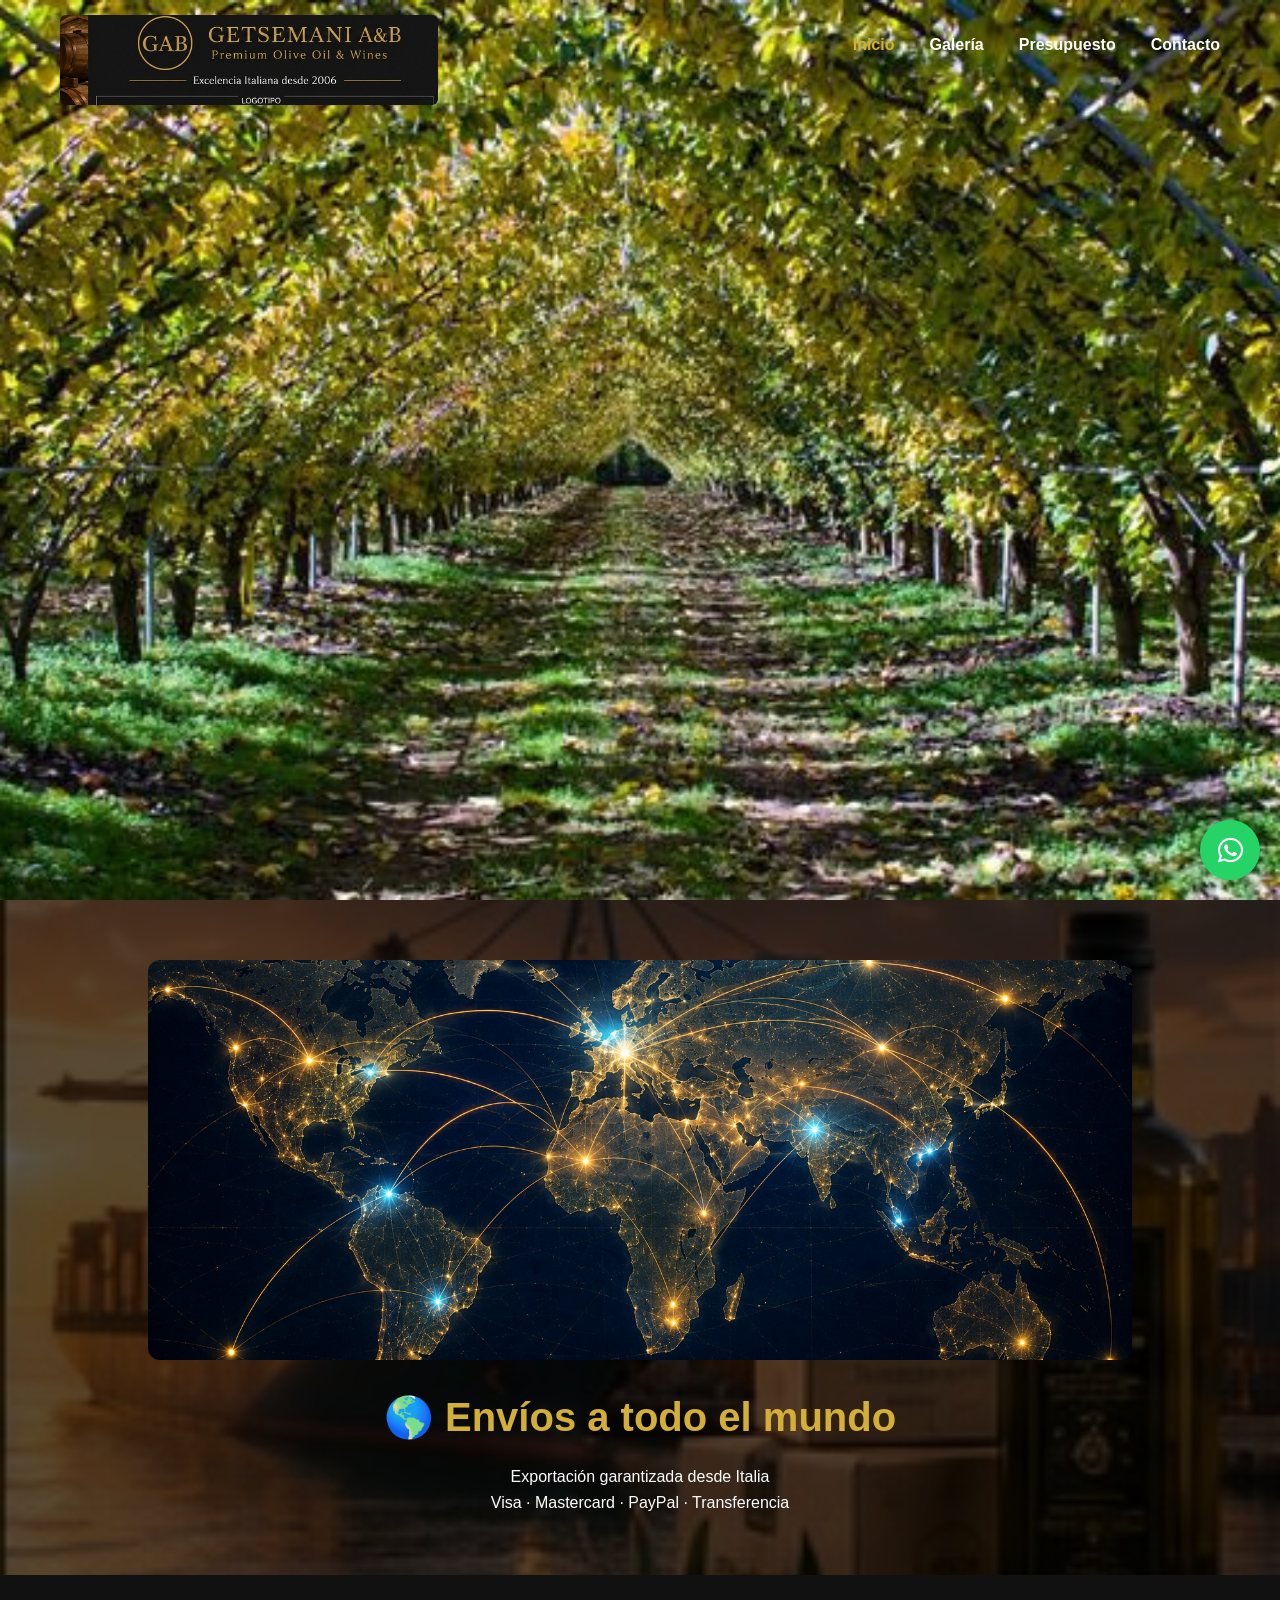
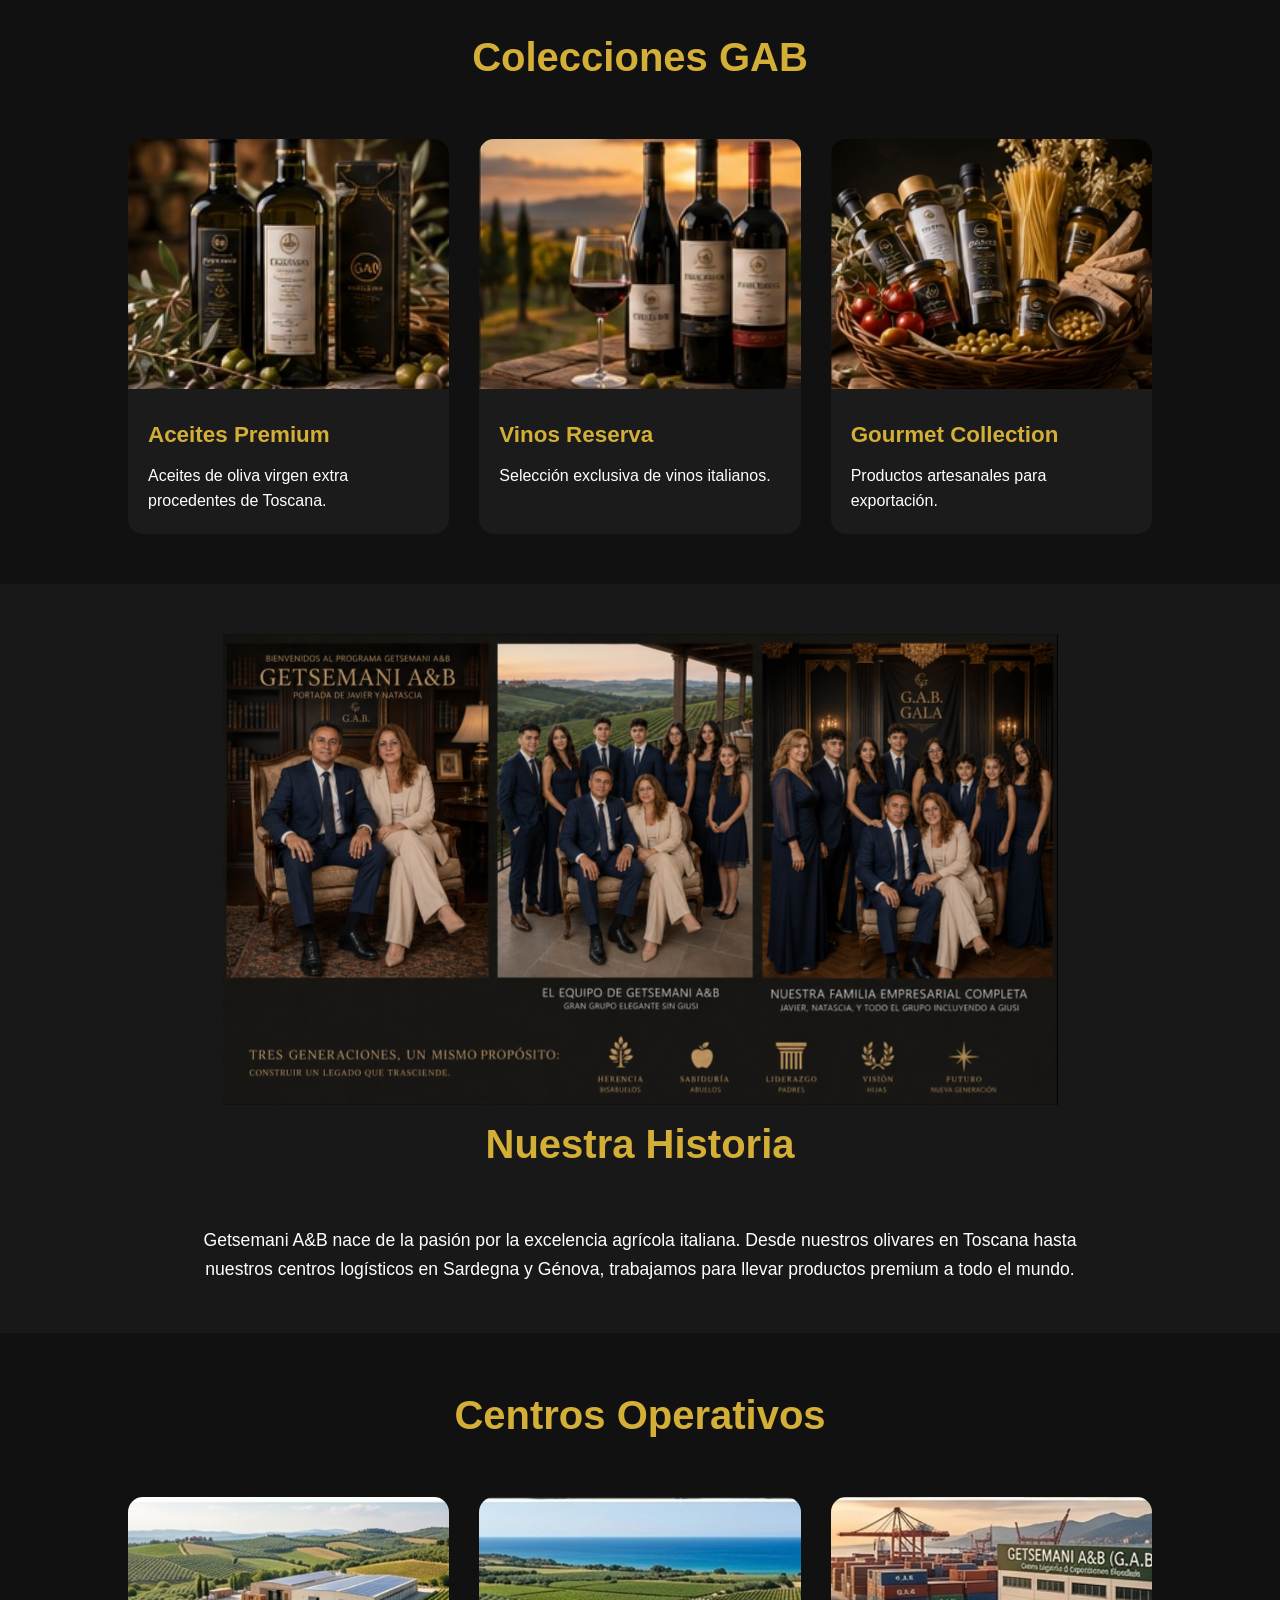
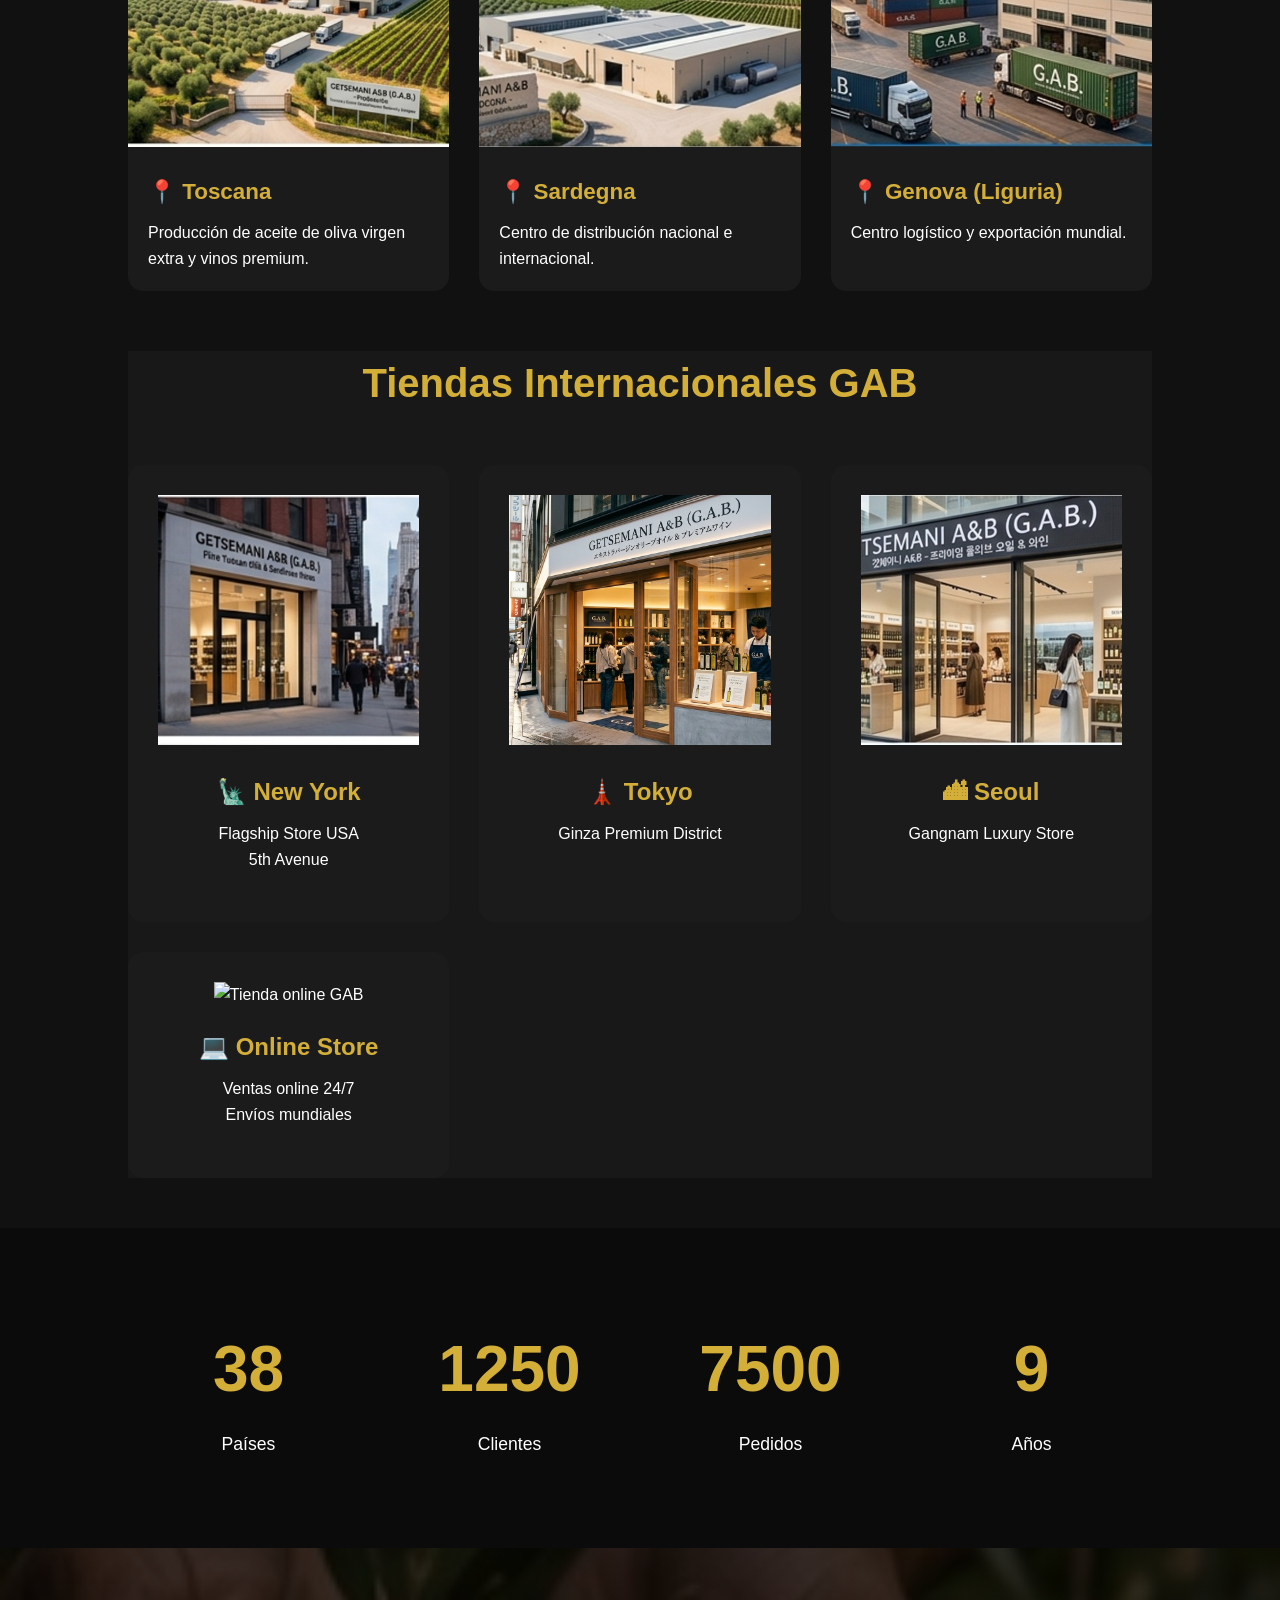
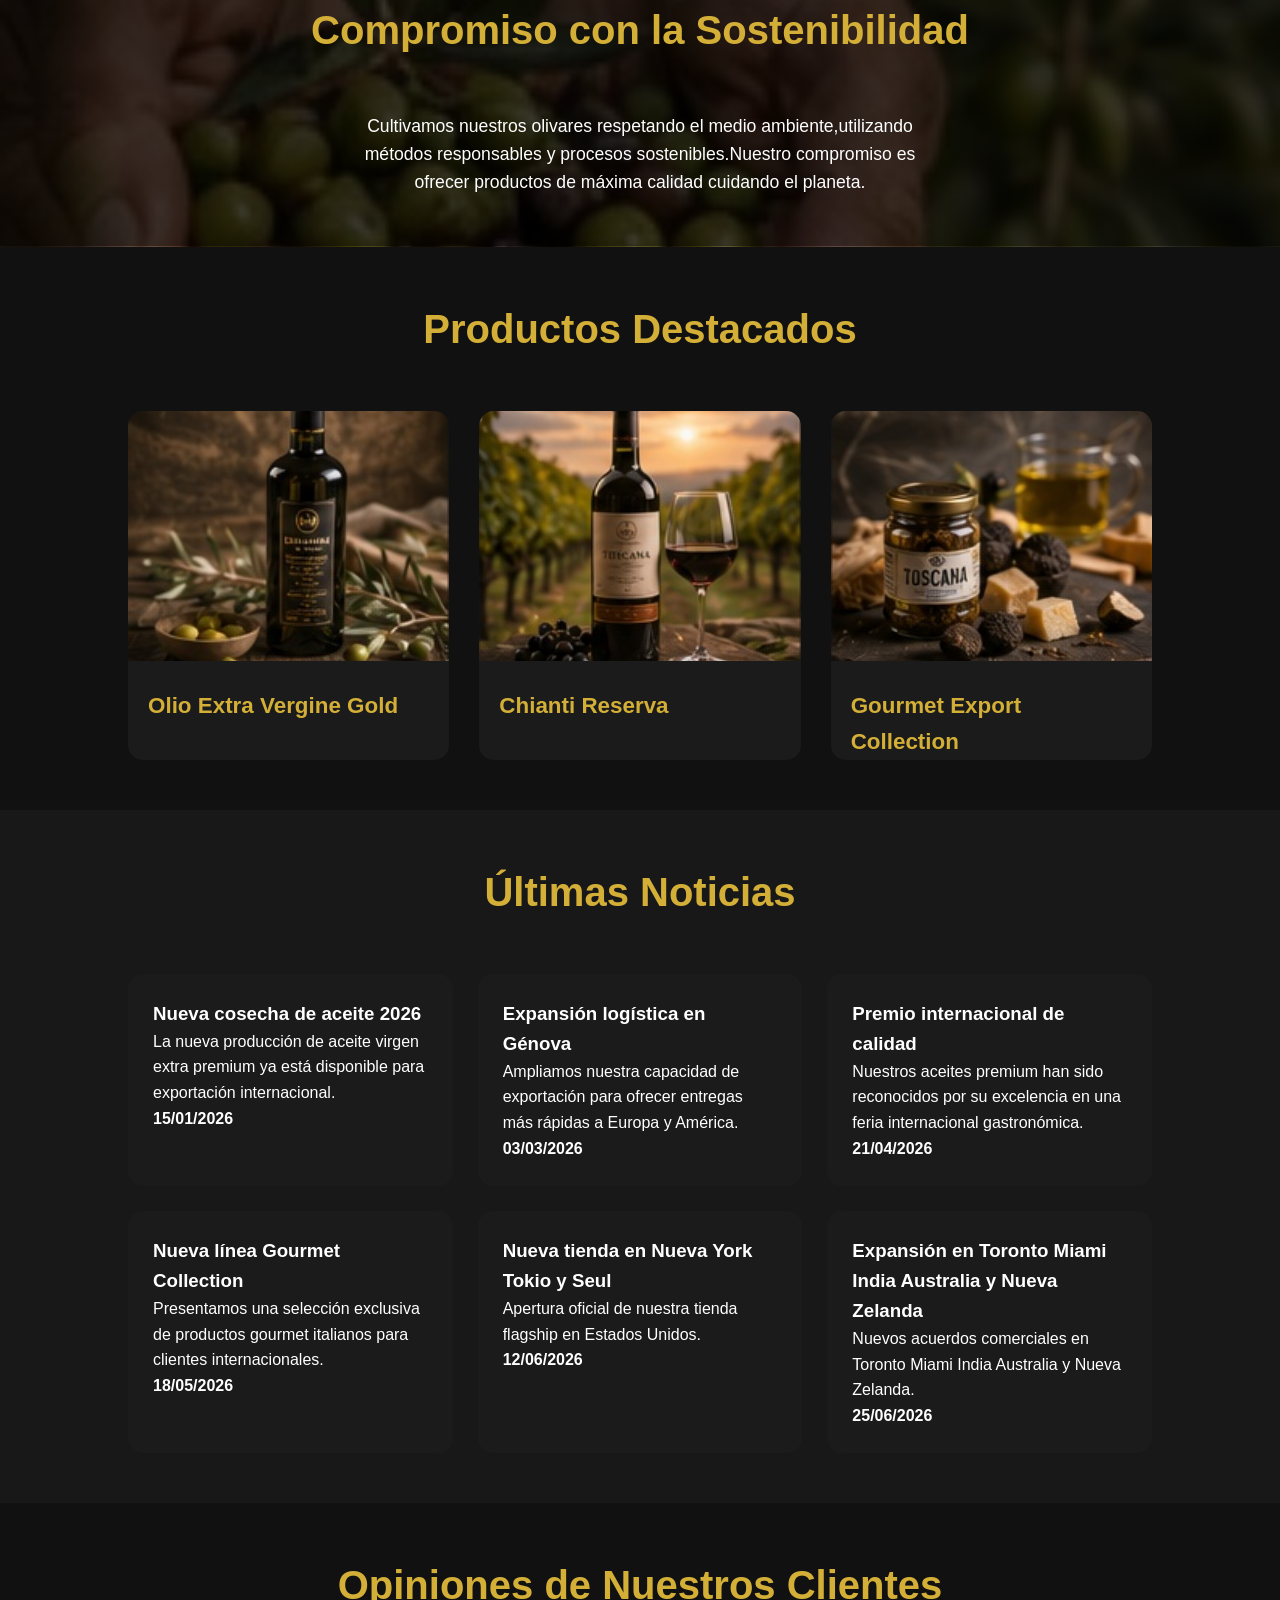
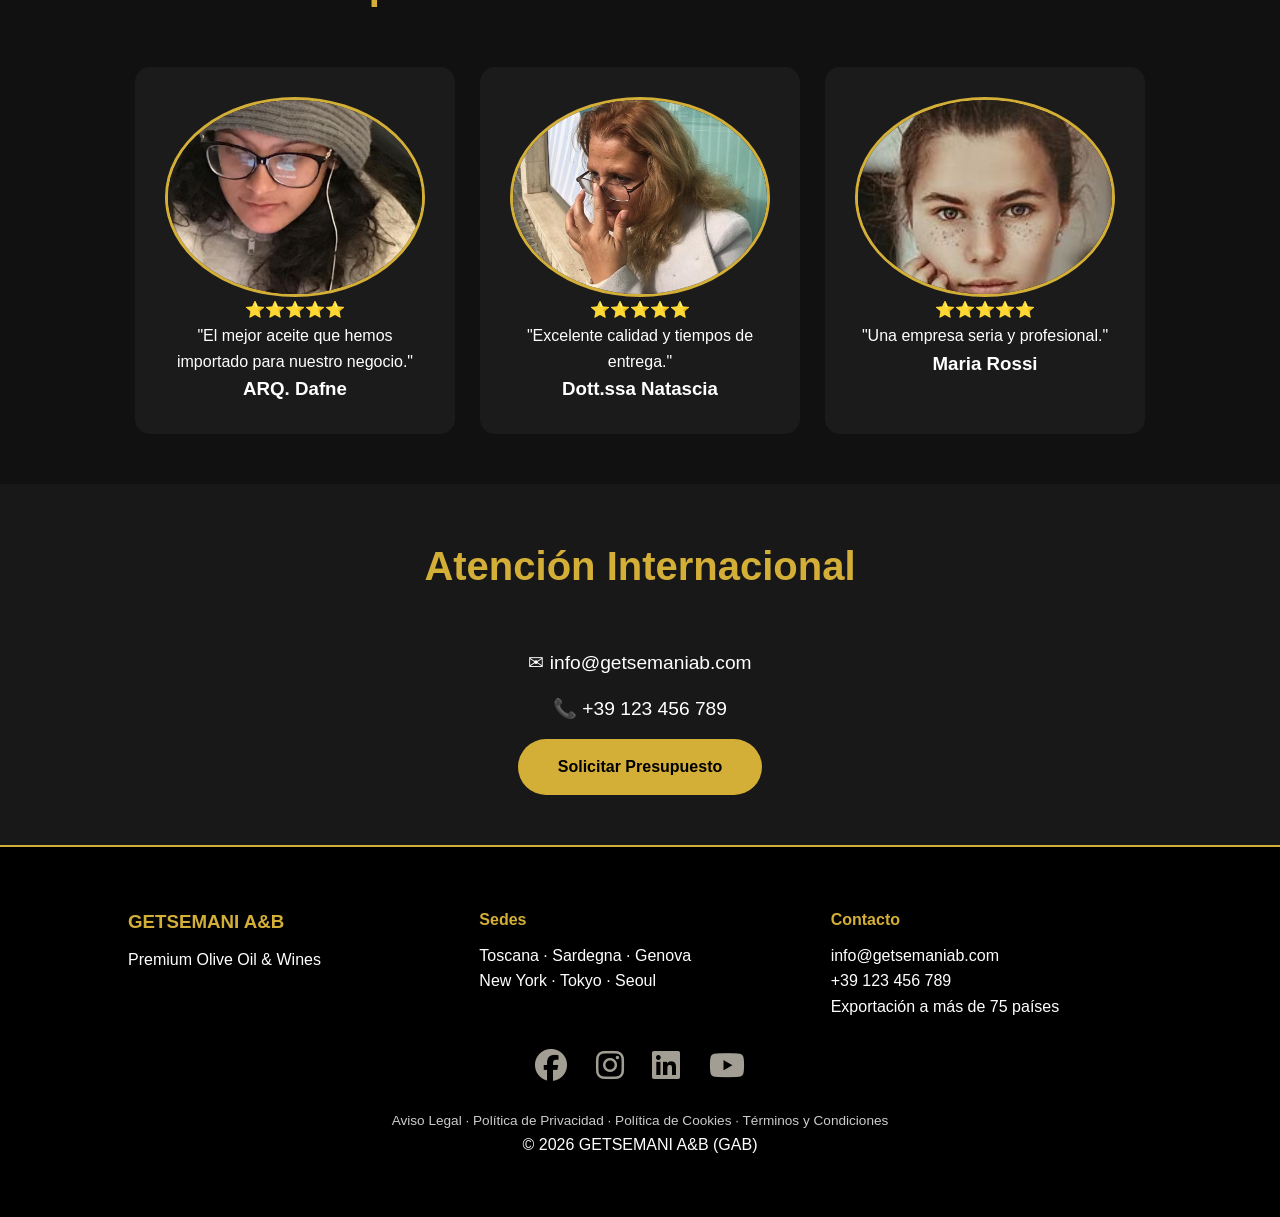
==== index.html @ c3c5958a "Mover archivos a la raiz y desactivar Jekyll para GitHub Pages" ====
<!DOCTYPE html>
<html lang="es">

<head>
  <meta charset="UTF-8">
  <meta name="viewport" content="width=device-width, initial-scale=1.0">
  <meta name="description" content="GETSEMANI A&amp;B - GAB Premium Olive Oil &amp; Wines">
  <meta name="keywords" content="aceite oliva, vino italiano, exportación, Toscana, Sardegna, Genova">
  <title>GETSEMANI A&amp;B | GAB Premium Olive Oil &amp; Wines</title>
  <link rel="icon" type="image/jpeg" href="assets/img/favicon-GAB.jpg">
  <!-- <link rel="stylesheet" href="css/style.css"> -->
  <link rel="stylesheet" href="css/style.css?v=3">
  <link rel="stylesheet" href="https://cdnjs.cloudflare.com/ajax/libs/font-awesome/6.5.1/css/all.min.css">
</head>

<body>

<!-- =========================================
        HEADER / NAVEGACION
   =========================================== -->
 
   <header>
    <nav class="navbar">
      <div class="logo">
        <img src="assets/img/logo/logo-transparente.jpg" alt="Logotipo GETSEMANI A&amp;B" class="logo-img">
        <div class="logo-text">
          <!-- GETSEMANI A&amp;B
          <br>
          Premium Olive Oil &amp; Wines -->
        </div>
      </div>
      <div class="hamburger">
        <span></span>
        <span></span>
        <span></span>
      </div>
      <ul class="menu">
        <li><a href="index.html" class="activo">Inicio</a></li>
        <li><a href="./views/galeria.html">Galería</a></li>
        <li><a href="./views/presupuesto.html">Presupuesto</a></li>
        <li><a href="./views/contacto.html">Contacto</a></li>
      </ul>
    </nav>
  </header>

<!-- ====================================================
        CARRUSEL (6 fotos: azienda, trabajos, negocios)
        Nota: slide5 (New York) y slide6 (Tokio) llevan
        la clase "zoom-out" para alejar el encuadre.
    ===================================================== -->

  <section class="carousel">
    <h1 class="sr-only">GETSEMANI A&amp;B — Premium Olive Oil &amp; Wines</h1>
    <div class="slide active">
      <img src="assets/img/carrusel/slide1.jpg" width="700" height="350" alt="Olivares en Toscana">
    </div>
    <div class="slide">
      <img src="assets/img/carrusel/GAB-nuevo.acuisto.jpg" width="1536" height="1024" alt="Producción de aceite">
    </div>
    <div class="slide">
      <img src="assets/img/carrusel/cede-toscana.jpg" width="712" height="467" alt="Viñedos">
    </div>
    <div class="slide">
      <img src="assets/img/carrusel/slide4.jpg" width="1536" height="1024" alt="Exportación Tokio">
    </div>
    <div class="slide">
      <img src="assets/img/carrusel/tineda5.jpg" width="1536" height="1024" alt="Tienda de Nueva York">
    </div>
    <div class="slide">
      <img src="assets/img/carrusel/slide6.jpg" width="703" height="1102" alt="Tienda de Tokio con el Monte Fuji">
    </div>
    <div class="slide">
      <img src="assets/img/carrusel/Frantoio-toscana.jpg" width="1536" height="1024" alt="Camino entre olivares al atardecer en Toscana">
    </div>
    <div class="slide">
      <img src="assets/img/carrusel/Frantoio-viejo1.jpg" width="1536" height="1024" alt="Aceite de oliva virgen extra recién extraído">
    </div>
    <div class="slide">
      <img src="assets/img/carrusel/GAB-vino1.jpg" width="1536" height="1024" alt="Viñedo al atardecer">
    </div>

  </section>


  <!-- =========================================
        BANNER INTERNACIONAL
  ============================================= -->

  <section class="banner">
    <img src="assets/img/carrusel/slide4.jpg" alt="Envíos a todo el mundo"  width="1536" height="1024">
    <h2>🌎 Envíos a todo el mundo</h2>
    <p>Exportación garantizada desde Italia</p>
    <p>Visa · Mastercard · PayPal · Transferencia</p>
  </section>

  <!-- =========================================
          COLECCIONES
  ============================================= -->

  <section id="colecciones">
    <h2>Colecciones GAB</h2>
    <div class="cards">
      <div class="card">
        <img src="assets/img/hero/coleccion-aceite.jpg" width="216" height="224" alt="Aceites premium">
        <h3>Aceites Premium</h3>
        <p>Aceites de oliva virgen extra procedentes de Toscana.</p>
      </div>
      <div class="card">
        <img src="assets/img/hero/coleccion-vinos.jpg" width="208" height="224" alt="Vinos reserva">
        <h3>Vinos Reserva</h3>
        <p>Selección exclusiva de vinos italianos.</p>
      </div>
      <div class="card">
        <img src="assets/img/hero/coleccion-gourmet.jpg" width="263" height="224" alt="Colección gourmet">
        <h3>Gourmet Collection</h3>
        <p>Productos artesanales para exportación.</p>
      </div>
    </div>
  </section>

  <!-- =========================================
            HISTORIA
  ========================================= -->

  <section class="historia">
    <img src="assets/img/historia/foto-familia-GAB-2.png" alt="Historia de la empresa" width="835" height="471" >
    <h2>Nuestra Historia</h2>
    <p>Getsemani A&amp;B nace de la pasión por la excelencia agrícola italiana. Desde nuestros olivares en Toscana hasta nuestros centros logísticos en Sardegna y Génova, trabajamos para llevar productos premium a todo el mundo.</p>
  </section>

  <!-- ========================================================
          SEDES Y NEGOCIOS INTERNACIONALES
          Nota: la foto de Toscana lleva "zoom-out"
          para alejar el encuadre de la casa y los olivares.
  ============================================================= -->

  <section class="negocios">
    <h2>Centros Operativos</h2>
    <div class="cards">
      <div class="card">
         <a href="https://www.google.com/maps/@43.8074766,10.3728999,4381m/data=!3m1!1e3?entry=ttu&g_ep=EgoyMDI2MDcwNy4wIKXMDSoASAFQAw%3D%3D" target="_blank" rel="noopener">
          <div class="zoom-out">
            <img src="assets/img/centros-operativos/toscana.jpg" width="1080" height="595" alt="Centro operativo de Toscana">
          </div>
        </a>
        <h3>📍 Toscana</h3>
        <p>Producción de aceite de oliva virgen extra y vinos premium.</p>
      </div>
      <div class="card">
         <a href="https://www.google.com/maps/@39.5131258,8.7186422,2389m/data=!3m1!1e3?entry=ttu" target="_blank" >
          <img src="assets/img/centros-operativos/cede-sardeña.jpg" width="1366" height="627" alt="Centro operativo de Sardegna">
        </a>
        <h3>📍 Sardegna</h3>
        <p>Centro de distribución nacional e internacional.</p>
      </div>
      <div class="card">
              <a href="https://www.google.com/maps/@44.4100224,8.8803258,1084m/data=!3m1!1e3?entry=ttu&g_ep=EgoyMDI2MDcwNy4wIKXMDSoASAFQAw%3D%3D" target="_blank" rel="noopener">
          <img src="assets/img/centros-operativos/genova.jpg" width="582" height="301" alt="Centro logístico de Génova">
        </a>
        <h3>📍 Genova (Liguria)</h3>
        <p>Centro logístico y exportación mundial.</p>
      </div>
    </div>

    <div class="tiendas-mundo">
      <h2>Tiendas Internacionales GAB</h2>
      <div class="cards">
        <div class="card">
         <a href="https://www.google.com/maps/@40.7706469,-73.982317,3a,75y,270.16h,90.48t/data=!3m7!1e1!3m5!1siybf7bqdQiJ5GxWw44J11w!2e0!6shttps:%2F%2Fstreetviewpixels-pa.googleapis.com%2Fv1%2Fthumbnail%3Fcb_client%3Dmaps_sv.tactile%26w%3D900%26h%3D600%26pitch%3D-0.48348626809178086%26panoid%3Diybf7bqdQiJ5GxWw44J11w%26yaw%3D270.1570210773169!7i16384!8i8192?entry=ttu&g_ep=EgoyMDI2MDcwNy4wIKXMDSoASAFQAw%3D%3D" target="_blank" rel="noopener">
            <div class="zoom-out">
              <img src="assets/img/tiendas-mundo/tienda-ny.jpg"  width="1045" height="585" alt="Tienda de Nueva York" >
            </div>
          </a>
          <h3>🗽 New York</h3>
          <p>Flagship Store USA<br>5th Avenue</p>
        </div>
        <div class="card">
          <a href="https://www.google.com/maps/place/Kanda+Station/@35.6923405,139.7713094,2a,75y,84.55h,90.04t/data=!3m8!1e1!3m6!1sDZd3As9jC6E9-3y4gUSfOg!2e0!3e2!6shttps:%2F%2Fstreetviewpixels-pa.googleapis.com%2Fv1%2Fthumbnail%3Fcb_client%3Dmaps_sv.tactile%26w%3D900%26h%3D600%26pitch%3D-0.04433613573721118%26panoid%3DDZd3As9jC6E9-3y4gUSfOg%26yaw%3D84.55046639497876!7i13312!8i6656!4m15!1m8!3m7!1s0x60188b857628235d:0xcdd8aef709a2b520!2sTokyo,+Giappone!3b1!8m2!3d35.6803997!4d139.7690174!16s%2Fg%2F11b6gnvfr8!3m5!1s0x60188c019a160dbd:0x5db48e4e41b360ec!8m2!3d35.6918216!4d139.7709318!16zL20vMDIybmdr?entry=ttu&g_ep=EgoyMDI2MDcwNy4wIKXMDSoASAFQAw%3D%3D" target="_blank" rel="noopener">
            <div class="zoom-out">
              <img src="assets/img/tiendas-mundo/tienda-tokio.jpg"  width="1152" height="500" alt="Tienda de Tokio con el Monte Fuji al fondo">
            </div>
          </a>
          <h3>🗼 Tokyo</h3>
          <p>Ginza Premium District</p>
        </div>
        <div class="card">
           <a href="https://www.google.com/maps/place/Myeong-dong,+Jung,+Seul,+Corea+del+Sud/@37.5615913,126.9832309,3a,90y,352.36h,77.85t/data=!3m8!1e1!3m6!1sCIHM0ogKEICAgIC0jfX0YQ!2e10!3e11!6shttps:%2F%2Flh3.googleusercontent.com%2Fgpms-cs-s%2FAFP8RcNsJ2LyYvDpXLl84czf52Uqqv6TdfPHwwUqWFweCr1OLa65oETZW4KEwRtBGF3L5codVjmOz4eHnSjxAExEqihCXcBeNUkuzGZBT8ZxNhedM6Yfxkfhon5XD2ogbUQMh2108-Ih%3Dw900-h600-k-no-pi12.149295114764271-ya352.355953493507-ro0-fo100!7i6912!8i3456!4m15!1m8!3m7!1s0x357ca28b61c565cd:0x858aedb4e4ea83eb!2sSeul,+Corea+del+Sud!3b1!8m2!3d37.5652129!4d126.9773517!16s%2Fg%2F11bc6whn1n!3m5!1s0x357ca2f11b3f14ab:0x3b436be085e38e0c!8m2!3d37.55998!4d126.9858296!16zL20vMGIxOHdy?entry=ttu&g_ep=EgoyMDI2MDcwNy4wIKXMDSoASAFQAw%3D%3D" target="_blank" rel="noopener">
            <img src="assets/img/tiendas-mundo/tienda-seul.jpg"  width="1408" height="768" alt="Tienda de Seúl">
          </a>
          <h3>🏙 Seoul</h3>
          <p>Gangnam Luxury Store</p>
        </div>
        <div class="card">
          <img src="assets/img/negocio-online/negocio-online.jpg" width="1054" height="515" alt="Tienda online GAB">
          <h3>💻 Online Store</h3>
          <p>Ventas online 24/7<br>Envíos mundiales</p>
        </div>
      </div>
    </div>
  </section>

<!-- ======================================
       EXPORTACION MUNDIAL (contadores)
  ========================================= -->

  <section class="contadores">
    <div class="contador-box">
      <h3 id="paises" data-target="75">0</h3>
      <p>Países</p>
    </div>
    <div class="contador-box">
      <h3 id="clientes" data-target="2500">0</h3>
      <p>Clientes</p>
    </div>
    <div class="contador-box">
      <h3 id="pedidos" data-target="15000">0</h3>
      <p>Pedidos</p>
    </div>
    <div class="contador-box">
      <h3 id="experiencia" data-target="20">0</h3>
      <p>Años</p>
    </div>
  </section>

<!-- =========================================
          SOSTENIBILIDAD
   ========================================= -->

  <section class="sostenibilidad">
    <h2>Compromiso con la Sostenibilidad</h2>
    <p>Cultivamos nuestros olivares respetando el medio ambiente,utilizando  
         métodos responsables y procesos sostenibles.Nuestro compromiso es 
         ofrecer productos de máxima calidad cuidando el planeta.</p>
  </section>

<!-- =========================================
        PRODUCTOS DESTACADOS
  ============================================ -->

  <section class="productos">
    <h2>Productos Destacados</h2>
    <div class="cards">
      <div class="card">
        <img src="assets/img/producto1.jpg"  width="1054" height="515"  alt="Olio Extra Vergine Gold">
        <h3>Olio Extra Vergine Gold</h3>
      </div>
      <div class="card">
        <img src="assets/img/producto2.jpg" width="1054" height="515"  alt="Chianti Reserva">
        <h3>Chianti Reserva</h3>
      </div>
      <div class="card">
        <img src="assets/img/producto3.jpg" width="1054" height="515"  alt="Gourmet Export Collection">
        <h3>Gourmet Export Collection</h3>
      </div>
    </div>
  </section>

<!-- ===========================================
     NOTICIAS (cargadas desde JSON externo)
  ============================================== -->

  <section class="noticias">
    <h2>Últimas Noticias</h2>
    <div id="noticias"></div>
  </section>

<!-- ======================================
         TESTIMONIOS
  ========================================= -->

  <section class="testimonios">
    <h2>Opiniones de Nuestros Clientes</h2>
    <div class="testimonios-container">
      <div class="testimonial">
        <img src="assets/img/testimonios/dafne.jpg" width="768" height="1024"  alt="Foto de Dafne, clienta en Italia">
        <p>⭐⭐⭐⭐⭐<br>"El mejor aceite que hemos importado para nuestro negocio."</p>
        <h3>ARQ. Dafne</h3>
      </div>
      <div class="testimonial">
        <img src="assets/img/testimonios/natascia.jpg" width="461" height="452"  alt="Foto de Natascia, clienta en Italia">
        <p>⭐⭐⭐⭐⭐<br>"Excelente calidad y tiempos de entrega."</p>
        <h3>Dott.ssa Natascia</h3>
      </div>
      <div class="testimonial">
        <img src="assets/img/testimonios/testimonio1.jpg" width="186" height="280"  alt="Foto de Marco, cliente en Italia" >
        <p>⭐⭐⭐⭐⭐<br>"Una empresa seria y profesional."</p>
        <h3>Maria Rossi</h3>
      </div>
    </div>
  </section>

<!-- =========================================
         CONTACTO RAPIDO
   =========================================== -->

  <section class="contacto-rapido">
    <h2>Atención Internacional</h2>
    <p>✉ info@getsemaniab.com</p>
    <p>📞 +39 123 456 789</p>
    <a href="views/presupuesto.html" class="btn">Solicitar Presupuesto</a>
  </section>

<!-- =======================================
          WHATSAPP FLOTANTE
   ========================================= -->

  <a href="https://wa.me/39123456789" target="_blank" rel="noopener" class="whatsapp">
    <i class="fab fa-whatsapp"></i>
  </a>
  
<!-- =========================================
             FOOTER
  ========================================= -->

  <footer>
    <div class="footer-container">
      <div>
        <h3>GETSEMANI A&amp;B</h3>
        <p>Premium Olive Oil &amp; Wines</p>
      </div>
      <div>
        <h4>Sedes</h4>
        <p>Toscana · Sardegna · Genova</p>
        <p>New York · Tokyo · Seoul</p>
      </div>
      <div>
        <h4>Contacto</h4>
        <p>info@getsemaniab.com</p>
        <p>+39 123 456 789</p>
        <p>Exportación a más de 75 países</p>
      </div>
    </div>

   <div class="social">
      <a href="https://www.facebook.com/profile.php?id=61592783625673" target="_blank" rel="noopener noreferrer" aria-label="Facebook"><i class="fab fa-facebook"></i></a>
      <a href="https://www.instagram.com/getsemani.anb?igsh=YndweGs2M25nenFi " target="_blank" rel="noopener noreferrer" aria-label="Instagram"><i class="fab fa-instagram"></i></a>
      <a href="https://www.linkedin.com/company/TU_PAGINA" target="_blank" rel="noopener noreferrer" aria-label="LinkedIn"><i class="fab fa-linkedin"></i></a>
      <a href="https://www.youtube.com/@getsemaniab?si=y5ZGuA7345atBCNE" target="_blank" rel="noopener noreferrer" aria-label="YouTube"><i class="fab fa-youtube"></i></a>
  </div>

    <p class="footer-legal">Aviso Legal · Política de Privacidad · Política de Cookies · Términos y Condiciones</p>
    <p>© 2026 GETSEMANI A&amp;B (GAB)</p>
  </footer>

  <script src="./js/main.js"></script>
</body>

</html>

<!--https://www.youtube.com/@getsemaniab?si=y5ZGuA7345atBCNE -->
---- css/style.css ----
/* ==========================================
GETSEMANI A&B (GAB)
PREMIUM OLIVE OIL & WINES
Inspirado en Seiko Watches
CSS corregido y ordenado
========================================== */


/* ============================================================
         GLOBAL — COMÚN A TODAS LAS PÁGINAS
============================================================ */


/* =============
       Reset
=============== */

* {
    margin: 0;
    padding: 0;
    box-sizing: border-box;
    scroll-behavior: smooth;
}

body {
    font-family: 'Segoe UI', sans-serif;
    background: #111111;
    color: #ffffff;
    overflow-x: hidden;
    line-height: 1.6;
}


/* ===============================
        Navbar / Logo / Menú
================================ */

.navbar {
    position: fixed;
    top: 0;
    left: 0;
    width: 100%;
    height: 90px;
    display: flex;
    justify-content: space-between;
    align-items: center;
    padding: 0 60px;
    background: transparent;
    transition: all .5s ease;
    z-index: 9999;
}

.navbar.scrolled {
    background: rgba(0, 0, 0, .85);
    backdrop-filter: blur(12px);
    box-shadow: 0 5px 25px rgba(0, 0, 0, .4);
    border-bottom: 1px solid rgba(212, 175, 55, .4);
}

.logo {
    display: flex;
    align-items: center;
    gap: 12px;
}

.logo-img {
    height: 90px;
    width: auto;
    border-radius: 6px;
    margin-top: 30px;
}

.logo-g {
    font-size: 2rem;
    font-weight: 700;
    letter-spacing: 3px;
    color: #D4AF37;
}

.logo-text {
    font-size: .75rem;
    line-height: 1.2;
    text-transform: uppercase;
}

.menu {
    display: flex;
    gap: 35px;
    list-style: none;
}

.menu a {
    text-decoration: none;
    color: white;
    font-weight: 600;
    transition: .4s;
}

.menu a:hover {
    color: #D4AF37;
}

.activo {
    color: #D4AF37 !important;
}

.hamburger {
    display: none;
    flex-direction: column;
    cursor: pointer;
    gap: 6px;
}

.hamburger span {
    width: 30px;
    height: 3px;
    background: white;
    transition: .3s;
}


/* ======================================
             Hero genérico
========================================= */

.hero-galeria {
    height: 60vh;
    min-height: 400px;
    background: url("../assets/img/GALE.PRESUP-CONT/index_carrusel_R(4)3.jpg");
    background-size: cover;
    background-position: center;
    background-attachment: fixed;
    position: relative;
    display: flex;
    justify-content: center;
    align-items: center;
    text-align: center;
}

.hero-overlay {
    position: absolute;
    top: 0;
    left: 0;
    width: 100%;
    height: 100%;
    background: rgba(0, 0, 0, .55);
}

.hero-content {
    position: relative;
    z-index: 2;
    max-width: 900px;
    padding: 20px;
    animation: fadeHero 2s ease;
}

.subtitle {
    display: block;
    margin-bottom: 20px;
    letter-spacing: 3px;
    color: #D4AF37;
    font-size: .9rem;
}

.hero h1 {
    font-size: 3.5rem;
    margin-bottom: 10px;
    color: #D4AF37;
}

.hero h2 {
    font-size: 1.6rem;
    margin-bottom: 20px;
    font-weight: 400;
}

.hero p {
    font-size: 1.2rem;
    max-width: 700px;
    margin: auto auto 35px;
}


/* ========================
        Botóngenérico
========================= */

.btn {
    display: inline-block;
    padding: 15px 40px;
    background: #D4AF37;
    color: #000;
    font-weight: bold;
    text-decoration: none;
    border: none;
    border-radius: 40px;
    cursor: pointer;
    transition: .4s;
    font-size: 1rem;
}

.btn:hover {
    transform: translateY(-5px);
}


/* ============================================
        Estructura genérica de secciones
============================================== */

section {
    padding: 50px 10%;
}

section h2 {
    font-size: 2.5rem;
    text-align: center;
    margin-bottom: 50px;
    color: #D4AF37;
}


/* ===========================================
            Formularios base
============================================= */

form {
    max-width: 900px;
    margin: auto;
}

form h3 {
    color: #D4AF37;
    margin-top: 30px;
}

label {
    display: block;
    margin-top: 20px;
    font-weight: bold;
}

input,
select,
textarea {
    width: 100%;
    padding: 14px;
    margin-top: 8px;
    border: none;
    border-radius: 8px;
    font-size: 1rem;
}

input[type="checkbox"] {
    width: auto;
    margin-right: 8px;
    vertical-align: middle;
}

textarea {
    resize: vertical;
    min-height: 120px;
}

.error {
    display: block;
    color: #ff4d4d;
    margin-top: 5px;
    font-size: .9rem;
    min-height: 1.1em;
}

.form-actions {
    margin-top: 30px;
    display: flex;
    gap: 15px;
}


/* ============================================
           WhatsApp flotante
============================================== */

.whatsapp {
    position: fixed;
    right: 20px;
    bottom: 20px;
    width: 60px;
    height: 60px;
    border-radius: 50%;
    background: #25D366;
    display: flex;
    justify-content: center;
    align-items: center;
    font-size: 1.8rem;
    color: white;
    text-decoration: none;
    z-index: 9999;
    box-shadow: 0 0 20px rgba(0, 0, 0, .4);
    animation: pulse 2s infinite;
}


/* =============================
        Botón volver arriba
=============================== */

#btnTop {
    position: fixed;
    bottom: 95px;
    right: 20px;
    width: 50px;
    height: 50px;
    border: none;
    border-radius: 50%;
    background: #D4AF37;
    color: #000;
    font-size: 24px;
    cursor: pointer;
    display: none;
    z-index: 9999;
}


/* ================
        Footer
================== */

footer {
    background: black;
    padding: 60px 10%;
    border-top: 2px solid #D4AF37;
    text-align: center;
}

.footer-container {
    display: grid;
    grid-template-columns: repeat(auto-fit, minmax(250px, 1fr));
    gap: 30px;
    margin-bottom: 30px;
    text-align: left;
}

footer h3,
footer h4 {
    color: #D4AF37;
    margin-bottom: 10px;
}

.social {
    margin: 25px 0;
}

.social a {
    display: inline-block;
    text-decoration: none;
}

.social i {
    font-size: 2rem;
    margin: 0 12px;
    cursor: pointer;
    transition: .3s;
    color: #a29e93;
}

.social i:hover {
    color: #d5af33;
    transform: translateY(-3px);
}

.footer-legal {
    font-size: .85rem;
    opacity: .8;
    margin-top: 10px;
}


/* ====================
        Animaciones
====================== */

@keyframes fadeHero {
    from {
        opacity: 0;
        transform: translateY(40px);
    }

    to {
        opacity: 1;
        transform: translateY(0);
    }
}

@keyframes pulse {
    0% {
        transform: scale(1);
    }

    50% {
        transform: scale(1.1);
    }

    100% {
        transform: scale(1);
    }
}


/* =======================================
         Responsive general
========================================= */

@media (max-width: 992px) {

    .hero h1 {
        font-size: 2.8rem;
    }
}

@media (max-width: 768px) {

    .navbar {
        padding: 0 20px;
    }

    .hamburger {
        display: flex;
    }

    .menu {
        display: none;
        position: absolute;
        top: 90px;
        left: 0;
        width: 100%;
        background: #111111;
        padding: 20px;
        flex-direction: column;
        text-align: center;
    }

    .menu.show {
        display: flex;
    }

    .hero h1 {
        font-size: 2.2rem;
    }

    .hero h2 {
        font-size: 1.2rem;
    }

    .hero p {
        font-size: 1rem;
    }

    section {
        padding: 70px 5%;
    }
}

@media (max-width: 480px) {

    .hero h1 {
        font-size: 1.8rem;
    }

    .logo-text {
        display: none;
    }

    .btn {
        padding: 12px 25px;
    }
}


/* ============================================================
                PÁGINA: INICIO
============================================================ */

/* ============================
        Carrusel del home
============================== */

.carousel {
    position: relative;
    height: 100vh;
    overflow: hidden;
}

.slide {
    position: absolute;
    top: 0;
    left: 0;
    width: 100%;
    height: 100%;
    opacity: 0;
    transition: opacity 1.2s ease;
    overflow: hidden;
}

.slide.active {
    opacity: 1;
}

.slide img {
    width: 100%;
    height: 100%;
    object-fit: cover;
}

/* ==============================
        Banner internacional
================================ */

.banner {
    background: 
        linear-gradient(rgba(0, 0, 0, 0.65), rgba(0, 0, 0, 0.65)), 
        url("../assets/img/banner-export.jpg");
    background-size: cover;
    background-position: center;
    padding: 60px 2%;
    text-align: center;
}

/* Forzar que la imagen ocupe todo el ancho disponible como en la Foto 2 */
.banner img {
    width: 80% !important;         /* Ocupa casi todo el ancho de la pantalla */
    max-width: 1400px !important;  /* Permite que crezca mucho horizontalmente */
    height: 400px !important;      /* Le da la altura rectangular de la foto 2 */
    object-fit: cover !important;  /* Ajusta la foto para que no se deforme */
    border-radius: 12px;
    margin: 0 auto 25px auto !important;
    display: block !important;
}

.banner h2 {
    margin-bottom: 15px;
}

/* Adaptación para pantallas pequeñas / móviles */
@media (max-width: 768px) {
    .banner img {
        max-width: 100%;
        height: 250px;      /* Mantiene la forma rectangular pero ajustada al móvil */
    }
}

/* ===================================
        Cards genéricas
===================================== */

.cards {
    display: grid;
    grid-template-columns: repeat(auto-fit, minmax(280px, 1fr));
    gap: 30px;
}

.card {
    background: #1b1b1b;
    border-radius: 15px;
    overflow: hidden;
    transition: .4s;
}

.card:hover {
    transform: translateY(-10px);
    box-shadow: 0 10px 30px rgba(212, 175, 55, .3);
}

.card img {
    width: 100%;
    height: 250px;
    object-fit: cover;
}

.card h3 {
    padding: 20px 20px 0;
    font-size: 1.4rem;
    color: #D4AF37;
}

.card p {
    padding: 10px 20px 20px;
}


/* ===================
        Historia
==================== */

.historia {
    background: #181818;
    text-align: center;
}

.historia p {
    max-width: 900px;
    margin: auto;
    font-size: 1.1rem;
    white-space: pre-line;
}


/* ===================================
         Sedes / tiendas
====================================== */

.negocios {
    background: #111111;
}

.tiendas-mundo {
    background: #181818;
    margin-top: 60px;
}

.tiendas-mundo .card {
    text-align: center;
    padding: 30px;
}

.tiendas-mundo h3 {
    font-size: 1.5rem;
}


/* ==========================
        Contadores
=========================== */

.contadores {
    display: grid;
    grid-template-columns: repeat(4, 1fr);
    gap: 20px;
    background: #0b0b0b;
    text-align: center;
}

.contador-box {
    padding: 40px;
}

.contador-box h3 {
    font-size: 4rem;
    color: #D4AF37;
    margin-bottom: 10px;
}

.contador-box p {
    font-size: 1.1rem;
}


/* =======================
      Sostenibilidad
========================= */

.sostenibilidad {
    background:
        linear-gradient(rgba(0, 0, 0, .75), rgba(0, 0, 0, .75)),
        url("../assets/img/sostenibilidad.jpg");
    background-size: cover;
    background-position: center;
    text-align: center;
}

.sostenibilidad p {
    max-width: 900px;
    margin: auto;
    font-size: 1.1rem;
    white-space: pre-line;
}


/* ==========================================
        Productos
============================================ */

.productos {
    background: #111111;
}


/* =================
        Noticias
=================== */

.noticias {
    background: #181818;
}

#noticias {
    display: grid;
    grid-template-columns: repeat(auto-fit, minmax(300px, 1fr));
    gap: 25px;
}

#noticias article {
    background: #1b1b1b;
    padding: 25px;
    border-radius: 15px;
    transition: .4s;
}

#noticias article:hover {
    transform: translateY(-8px);
}


/* =====================
        Testimonios
====================== */

.testimonios {
    background: #111111;
}

.testimonios-container {
    display: flex;
    flex-wrap: wrap;
    justify-content: center;
    align-items: stretch;
    gap: 25px;
}

.testimonial {
    background: #1b1b1b;
    padding: 30px 25px;
    border-radius: 15px;
    margin: 0;
    flex: 1 1 280px;
    max-width: 320px;
    text-align: center;
}

.testimonial img {
    width: 260px;
    height: 200px;
    border-radius: 50%;
    object-fit: cover;
    border: 3px solid #D4AF37;
    margin: 0 auto;
    display: block;
}

.testimonial h4 {
    margin-top: 15px;
    color: #D4AF37;
}


/* =========================================
        Contacto rápido
========================================== */

.contacto-rapido {
    background: #181818;
    text-align: center;
}

.contacto-rapido p {
    font-size: 1.2rem;
    margin-bottom: 15px;
}


/* =======================================
        Responsive específico del home
========================================== */

@media (max-width: 992px) {

    .contadores {
        grid-template-columns: repeat(2, 1fr);
    }
}

@media (max-width: 768px) {

    .contadores {
        grid-template-columns: 1fr;
    }
}


/* ============================================================
        PÁGINA: GALERÍA
============================================================ */


/* ---- Lightbox ---- */

#lightbox {
    display: none;
    position: fixed;
    top: 0;
    left: 0;
    width: 100%;
    height: 100%;
    background: rgba(0, 0, 0, .95);
    justify-content: center;
    align-items: center;
    z-index: 99999;
    cursor: zoom-out;
}

#lightbox img {
    max-width: 90%;
    max-height: 90%;
    border: 4px solid #D4AF37;
    border-radius: 10px;
}


/* ============================================================
        GALERÍA — FILTROS
============================================================ */

.filtros {
    text-align: center;
    margin-bottom: 40px;
}


/* Botones normales */

.filtros .btn {
    margin: 0 6px 10px;
    background: transparent;
    border: 2px solid #D4AF37;
    color: #D4AF37;
    font-weight: 700;
    text-shadow: none;
    transition: all .3s ease;
}


/* ============================================================
        BOTÓN SELECCIONADO
============================================================ */

.filtros .btn.activo {
    background: #D4AF37;
    border: 2px solid #D4AF37;
    color: #111111 !important;
    font-weight: 700;
    text-shadow: none;
}


/* Asegura el color del texto en todos los estados */

.filtros .btn.activo,
.filtros .btn.activo:hover,
.filtros .btn.activo:focus,
.filtros .btn.activo:active {
    color: #111111 !important;
    background: #D4AF37;
}


/* Cuando pasas el mouse */

.filtros .btn:hover {
    background: #D4AF37;
    border-color: #D4AF37;
    color: #111111 !important;
    transform: translateY(-2px);
    text-shadow: none;
}


/* Si hay enlaces dentro */

.filtros .btn a,
.filtros .btn.activo a {
    color: inherit !important;
    text-decoration: none;
}


/* ---- Foto + botón añadir al carrito ---- */

.foto {
    position: relative;
}

.btn-carrito {
    position: absolute;
    top: 12px;
    right: 12px;
    width: 42px;
    height: 42px;
    border: none;
    border-radius: 50%;
    background: rgba(0, 0, 0, .65);
    color: #D4AF37;
    font-size: 1.2rem;
    cursor: pointer;
    display: flex;
    align-items: center;
    justify-content: center;
    transition: .3s;
    z-index: 5;
}

.btn-carrito:hover {
    background: #D4AF37;
    color: black;
    transform: scale(1.1);
}

.btn-carrito.added {
    background: #556B2F;
    color: white;
}


/* ---- Badge flotante del carrito ---- */

.carrito-flotante {
    position: fixed;
    left: 20px;
    bottom: 20px;
    z-index: 9999;
}

.carrito-boton {
    display: none;
    align-items: center;
    gap: 10px;
    background: #D4AF37;
    color: black;
    border: none;
    border-radius: 40px;
    padding: 14px 20px;
    font-weight: bold;
    cursor: pointer;
    box-shadow: 0 0 20px rgba(0, 0, 0, .4);
}

.carrito-boton .badge-numero {
    background: black;
    color: #D4AF37;
    border-radius: 50%;
    width: 26px;
    height: 26px;
    display: flex;
    align-items: center;
    justify-content: center;
    font-size: .85rem;
}

.carrito-panel {
    display: none;
    position: absolute;
    bottom: 70px;
    left: 0;
    width: 300px;
    max-height: 400px;
    overflow-y: auto;
    background: #181818;
    border: 1px solid rgba(212, 175, 55, .4);
    border-radius: 15px;
    padding: 20px;
}

.carrito-panel.show {
    display: block;
}

.carrito-panel h4 {
    color: #D4AF37;
    margin-bottom: 15px;
}

.carrito-item {
    display: flex;
    align-items: center;
    justify-content: space-between;
    gap: 10px;
    padding: 10px 0;
    border-bottom: 1px solid rgba(255, 255, 255, .1);
    font-size: .9rem;
}

.carrito-item-nombre {
    flex: 1;
}

.carrito-item-controles {
    display: flex;
    align-items: center;
    gap: 8px;
}

.carrito-item-controles button {
    width: 26px;
    height: 26px;
    border: none;
    border-radius: 50%;
    background: #D4AF37;
    color: black;
    cursor: pointer;
    font-weight: bold;
}

.carrito-vacio {
    opacity: .7;
    font-size: .9rem;
}

.carrito-panel-footer {
    margin-top: 15px;
    padding-top: 15px;
    border-top: 1px solid rgba(212, 175, 55, .4);
    display: flex;
    justify-content: space-between;
    font-weight: bold;
}


/* ---- Precio + botón seleccionar ---- */

.precio-box {
    padding: 0 20px 20px;
    display: flex;
    align-items: center;
    flex-wrap: wrap;
    gap: 10px;
}

.precio-original {
    text-decoration: line-through;
    opacity: .6;
    font-size: .95rem;
}

.precio-oferta {
    color: #D4AF37;
    font-size: 1.3rem;
    font-weight: bold;
}

.precio-estandar {
    color: #D4AF37;
    font-size: 1.3rem;
    font-weight: bold;
}

.badge-oferta {
    background: #556B2F;
    color: white;
    font-size: .7rem;
    font-weight: bold;
    padding: 3px 8px;
    border-radius: 20px;
    letter-spacing: 1px;
}

.btn-seleccionar {
    width: 100%;
    margin-top: 10px;
    padding: 12px;
    border: none;
    border-radius: 30px;
    background: #D4AF37;
    color: black;
    font-weight: bold;
    cursor: pointer;
    transition: .3s;
}

.btn-seleccionar:hover {
    background: white;
}

.btn-seleccionar.added {
    background: #556B2F;
    color: white;
}


/* ============================================================
        NUEVAS CARDS DE OFERTAS
         ACEITES Y VINOS
============================================================ */

.subtitulo {
    text-align: center;
    color: #ddd;
    margin: -15px auto 45px;
    max-width: 700px;
    font-size: 1rem;
}

.cards-pack {
    display: grid;
    grid-template-columns: repeat(auto-fit, minmax(320px, 1fr));
    gap: 35px;
}

.pack-card {
    background: #1a1a1a;
    border: 1px solid rgba(212, 175, 55, .35);
    border-radius: 18px;
    overflow: hidden;
    transition: .35s;
    text-align: center;
}

.pack-card:hover {
    transform: translateY(-8px);
    box-shadow: 0 12px 30px rgba(212, 175, 55, .30);
    border-color: #D4AF37;
}

.pack-card img {
    width: 100%;
    height: 300px;
    object-fit: cover;
    padding: 15px;
    background: #111;
}

.pack-card h3 {
    color: #D4AF37;
    margin: 18px 0 10px;
    font-size: 1.45rem;
}

.pack-card p {
    color: #ddd;
    margin: 0 20px 20px;
}

.pack-card .precio {
    display: block;
    font-size: 2rem;
    font-weight: bold;
    color: #fff;
    margin-bottom: 10px;
}

.pack-card .ahorro {
    color: #9ad36d;
    font-size: .9rem;
    margin-bottom: 25px;
}

.pack-card button {
    width: 85%;
    margin-bottom: 25px;
    padding: 15px;
    border: none;
    border-radius: 40px;
    background: #D4AF37;
    color: #000;
    font-weight: bold;
    cursor: pointer;
    transition: .3s;
    font-size: 1rem;
}

.pack-card button:hover {
    background: #f0c541;
    transform: scale(1.04);
}


/* ============================================================
        PÁGINA: PRESUPUESTO
============================================================ */

.hero-presupuesto {
    height: 60vh;
    min-height: 400px;
    background: url("../assets/img/carrusel/slide1.jpg");
    background-size: cover;
    background-position: center;
    background-attachment: fixed;
    position: relative;
    display: flex;
    justify-content: center;
    align-items: center;
    text-align: center;
}

.carrito-resumen {
    background: #1b1b1b;
    border-radius: 15px;
    padding: 25px;
    margin: 20px 0 40px;
}

.carrito-resumen h3 {
    color: #D4AF37;
    margin-bottom: 15px;
}

#carrito-resumen-lista .carrito-item {
    border-bottom: 1px solid rgba(255, 255, 255, .1);
}

.btn-quitar {
    background: transparent;
    border: none;
    color: #ff4d4d;
    font-size: 1.1rem;
    cursor: pointer;
}

#carrito-descuento-info {
    display: block;
    margin-top: 15px;
    color: #D4AF37;
    font-size: .9rem;
}

.desglose-total {
    max-width: 900px;
    margin: 20px auto 0;
    background: #1b1b1b;
    border-radius: 15px;
    padding: 20px 25px;
}

.desglose-total p {
    display: flex;
    justify-content: space-between;
    padding: 6px 0;
}

.carrito-item-fila {
    display: flex;
    align-items: center;
    justify-content: space-between;
    gap: 10px;
}

.carrito-item-entrega {
    display: flex;
    align-items: center;
    gap: 8px;
    margin-top: 8px;
    font-size: .8rem;
    font-weight: normal;
    opacity: .9;
}

.carrito-item-entrega select {
    width: auto;
    padding: 6px 10px;
    margin: 0;
    font-size: .8rem;
    border-radius: 6px;
}


/* ============================================================
        PÁGINA: CONTACTO
============================================================ */

.hero-contacto {
    height: 60vh;
    min-height: 400px;
    background: url("../assets/img/centros-operativos/CENTRO-LOG-GENOVA2.jpg");
    background-size: cover;
    background-position: center;
    background-attachment: fixed;
    position: relative;
    display: flex;
    justify-content: center;
    align-items: center;
    text-align: center;
}

.controles-mapa {
    display: flex;
    flex-wrap: wrap;
    gap: 12px;
    align-items: center;
    margin-bottom: 12px;
}

.controles-mapa label {
    font-weight: bold;
    color: #4a4130;
}

.controles-mapa select {
    padding: 8px 12px;
    border: 1px solid #c9a068;
    border-radius: 6px;
    font-size: 14px;
    background: #fdfaf3;
}

.mensaje-mapa {
    min-height: 20px;
    font-size: 14px;
    margin: 6px 0 14px;
    color: #cccccc;
}

.mensaje-mapa.error {
    color: #ff4d4d;
}

.mensaje-mapa.ok {
    color: #3a7d44;
}

#map {
    width: 100%;
    height: 500px;
    border-radius: 15px;
    overflow: hidden;
}


/* ============================================
         ADAPTACIÓN PARA MÓVILES Y TABLETS
   ============================================ */

@media (max-width: 768px) {

  /* 1. Ajuste del Carrusel en móviles */
  .carousel, .carrusel, .slide-container {
    height: 320px !important;
  }

  .slide img {
    width: 100%;
    height: 100%;
    object-fit: cover !important;
    object-position: center;
  }

  /* 2. Fix para foto del Mapa e Historia en móviles */
  .banner img,
  .historia img {
    max-width: 100% !important;
    height: auto !important;
    max-height: 250px !important;
    object-fit: contain !important;
    margin: 0 auto 15px auto !important;
    display: block !important;
  }

  /* 3. Convertir rejillas en 1 sola columna */
  .grid-tiendas, 
  .grid-productos, 
  .centros-operativos-grid, 
  .galeria-grid,
  .cards {
    grid-template-columns: 1fr !important;
    gap: 1.5rem;
    padding: 0 1rem;
  }

  /* 4. Ajuste de imágenes en tarjetas (Sardeña, etc.) */
  .card img,
  .tarjeta img, 
  .centro-card img {
    width: 100%;
    height: 200px;
    object-fit: cover;
    display: block;
    margin: 0 auto;
  }

  /* 5. Menú de navegación móvil */
  .nav-links {
    display: none;
    flex-direction: column;
    width: 100%;
    background-color: #ffffff;
    position: absolute;
    top: 100%;
    left: 0;
  }

  .nav-links.active {
    display: flex;
  }

  /* 6. Ajustes de tipografía */
  h1 {
    font-size: 1.8rem;
  }

  h2 {
    font-size: 1.5rem;
  }

  body {
    overflow-x: hidden;
  }
}
---- css/style.css ----
/* ==========================================
GETSEMANI A&B (GAB)
PREMIUM OLIVE OIL & WINES
Inspirado en Seiko Watches
CSS corregido y ordenado
========================================== */


/* ============================================================
         GLOBAL — COMÚN A TODAS LAS PÁGINAS
============================================================ */


/* =============
       Reset
=============== */

* {
    margin: 0;
    padding: 0;
    box-sizing: border-box;
    scroll-behavior: smooth;
}

body {
    font-family: 'Segoe UI', sans-serif;
    background: #111111;
    color: #ffffff;
    overflow-x: hidden;
    line-height: 1.6;
}


/* ===============================
        Navbar / Logo / Menú
================================ */

.navbar {
    position: fixed;
    top: 0;
    left: 0;
    width: 100%;
    height: 90px;
    display: flex;
    justify-content: space-between;
    align-items: center;
    padding: 0 60px;
    background: transparent;
    transition: all .5s ease;
    z-index: 9999;
}

.navbar.scrolled {
    background: rgba(0, 0, 0, .85);
    backdrop-filter: blur(12px);
    box-shadow: 0 5px 25px rgba(0, 0, 0, .4);
    border-bottom: 1px solid rgba(212, 175, 55, .4);
}

.logo {
    display: flex;
    align-items: center;
    gap: 12px;
}

.logo-img {
    height: 90px;
    width: auto;
    border-radius: 6px;
    margin-top: 30px;
}

.logo-g {
    font-size: 2rem;
    font-weight: 700;
    letter-spacing: 3px;
    color: #D4AF37;
}

.logo-text {
    font-size: .75rem;
    line-height: 1.2;
    text-transform: uppercase;
}

.menu {
    display: flex;
    gap: 35px;
    list-style: none;
}

.menu a {
    text-decoration: none;
    color: white;
    font-weight: 600;
    transition: .4s;
}

.menu a:hover {
    color: #D4AF37;
}

.activo {
    color: #D4AF37 !important;
}

.hamburger {
    display: none;
    flex-direction: column;
    cursor: pointer;
    gap: 6px;
}

.hamburger span {
    width: 30px;
    height: 3px;
    background: white;
    transition: .3s;
}


/* ======================================
             Hero genérico
========================================= */

.hero-galeria {
    height: 60vh;
    min-height: 400px;
    background: url("../assets/img/GALE.PRESUP-CONT/index_carrusel_R(4)3.jpg");
    background-size: cover;
    background-position: center;
    background-attachment: fixed;
    position: relative;
    display: flex;
    justify-content: center;
    align-items: center;
    text-align: center;
}

.hero-overlay {
    position: absolute;
    top: 0;
    left: 0;
    width: 100%;
    height: 100%;
    background: rgba(0, 0, 0, .55);
}

.hero-content {
    position: relative;
    z-index: 2;
    max-width: 900px;
    padding: 20px;
    animation: fadeHero 2s ease;
}

.subtitle {
    display: block;
    margin-bottom: 20px;
    letter-spacing: 3px;
    color: #D4AF37;
    font-size: .9rem;
}

.hero h1 {
    font-size: 3.5rem;
    margin-bottom: 10px;
    color: #D4AF37;
}

.hero h2 {
    font-size: 1.6rem;
    margin-bottom: 20px;
    font-weight: 400;
}

.hero p {
    font-size: 1.2rem;
    max-width: 700px;
    margin: auto auto 35px;
}


/* ========================
        Botóngenérico
========================= */

.btn {
    display: inline-block;
    padding: 15px 40px;
    background: #D4AF37;
    color: #000;
    font-weight: bold;
    text-decoration: none;
    border: none;
    border-radius: 40px;
    cursor: pointer;
    transition: .4s;
    font-size: 1rem;
}

.btn:hover {
    transform: translateY(-5px);
}


/* ============================================
        Estructura genérica de secciones
============================================== */

section {
    padding: 50px 10%;
}

section h2 {
    font-size: 2.5rem;
    text-align: center;
    margin-bottom: 50px;
    color: #D4AF37;
}


/* ===========================================
            Formularios base
============================================= */

form {
    max-width: 900px;
    margin: auto;
}

form h3 {
    color: #D4AF37;
    margin-top: 30px;
}

label {
    display: block;
    margin-top: 20px;
    font-weight: bold;
}

input,
select,
textarea {
    width: 100%;
    padding: 14px;
    margin-top: 8px;
    border: none;
    border-radius: 8px;
    font-size: 1rem;
}

input[type="checkbox"] {
    width: auto;
    margin-right: 8px;
    vertical-align: middle;
}

textarea {
    resize: vertical;
    min-height: 120px;
}

.error {
    display: block;
    color: #ff4d4d;
    margin-top: 5px;
    font-size: .9rem;
    min-height: 1.1em;
}

.form-actions {
    margin-top: 30px;
    display: flex;
    gap: 15px;
}


/* ============================================
           WhatsApp flotante
============================================== */

.whatsapp {
    position: fixed;
    right: 20px;
    bottom: 20px;
    width: 60px;
    height: 60px;
    border-radius: 50%;
    background: #25D366;
    display: flex;
    justify-content: center;
    align-items: center;
    font-size: 1.8rem;
    color: white;
    text-decoration: none;
    z-index: 9999;
    box-shadow: 0 0 20px rgba(0, 0, 0, .4);
    animation: pulse 2s infinite;
}


/* =============================
        Botón volver arriba
=============================== */

#btnTop {
    position: fixed;
    bottom: 95px;
    right: 20px;
    width: 50px;
    height: 50px;
    border: none;
    border-radius: 50%;
    background: #D4AF37;
    color: #000;
    font-size: 24px;
    cursor: pointer;
    display: none;
    z-index: 9999;
}


/* ================
        Footer
================== */

footer {
    background: black;
    padding: 60px 10%;
    border-top: 2px solid #D4AF37;
    text-align: center;
}

.footer-container {
    display: grid;
    grid-template-columns: repeat(auto-fit, minmax(250px, 1fr));
    gap: 30px;
    margin-bottom: 30px;
    text-align: left;
}

footer h3,
footer h4 {
    color: #D4AF37;
    margin-bottom: 10px;
}

.social {
    margin: 25px 0;
}

.social a {
    display: inline-block;
    text-decoration: none;
}

.social i {
    font-size: 2rem;
    margin: 0 12px;
    cursor: pointer;
    transition: .3s;
    color: #a29e93;
}

.social i:hover {
    color: #d5af33;
    transform: translateY(-3px);
}

.footer-legal {
    font-size: .85rem;
    opacity: .8;
    margin-top: 10px;
}


/* ====================
        Animaciones
====================== */

@keyframes fadeHero {
    from {
        opacity: 0;
        transform: translateY(40px);
    }

    to {
        opacity: 1;
        transform: translateY(0);
    }
}

@keyframes pulse {
    0% {
        transform: scale(1);
    }

    50% {
        transform: scale(1.1);
    }

    100% {
        transform: scale(1);
    }
}


/* =======================================
         Responsive general
========================================= */

@media (max-width: 992px) {

    .hero h1 {
        font-size: 2.8rem;
    }
}

@media (max-width: 768px) {

    .navbar {
        padding: 0 20px;
    }

    .hamburger {
        display: flex;
    }

    .menu {
        display: none;
        position: absolute;
        top: 90px;
        left: 0;
        width: 100%;
        background: #111111;
        padding: 20px;
        flex-direction: column;
        text-align: center;
    }

    .menu.show {
        display: flex;
    }

    .hero h1 {
        font-size: 2.2rem;
    }

    .hero h2 {
        font-size: 1.2rem;
    }

    .hero p {
        font-size: 1rem;
    }

    section {
        padding: 70px 5%;
    }
}

@media (max-width: 480px) {

    .hero h1 {
        font-size: 1.8rem;
    }

    .logo-text {
        display: none;
    }

    .btn {
        padding: 12px 25px;
    }
}


/* ============================================================
                PÁGINA: INICIO
============================================================ */

/* ============================
        Carrusel del home
============================== */

.carousel {
    position: relative;
    height: 100vh;
    overflow: hidden;
}

.slide {
    position: absolute;
    top: 0;
    left: 0;
    width: 100%;
    height: 100%;
    opacity: 0;
    transition: opacity 1.2s ease;
    overflow: hidden;
}

.slide.active {
    opacity: 1;
}

.slide img {
    width: 100%;
    height: 100%;
    object-fit: cover;
}

/* ==============================
        Banner internacional
================================ */

.banner {
    background: 
        linear-gradient(rgba(0, 0, 0, 0.65), rgba(0, 0, 0, 0.65)), 
        url("../assets/img/banner-export.jpg");
    background-size: cover;
    background-position: center;
    padding: 60px 2%;
    text-align: center;
}

/* Forzar que la imagen ocupe todo el ancho disponible como en la Foto 2 */
.banner img {
    width: 80% !important;         /* Ocupa casi todo el ancho de la pantalla */
    max-width: 1400px !important;  /* Permite que crezca mucho horizontalmente */
    height: 400px !important;      /* Le da la altura rectangular de la foto 2 */
    object-fit: cover !important;  /* Ajusta la foto para que no se deforme */
    border-radius: 12px;
    margin: 0 auto 25px auto !important;
    display: block !important;
}

.banner h2 {
    margin-bottom: 15px;
}

/* Adaptación para pantallas pequeñas / móviles */
@media (max-width: 768px) {
    .banner img {
        max-width: 100%;
        height: 250px;      /* Mantiene la forma rectangular pero ajustada al móvil */
    }
}

/* ===================================
        Cards genéricas
===================================== */

.cards {
    display: grid;
    grid-template-columns: repeat(auto-fit, minmax(280px, 1fr));
    gap: 30px;
}

.card {
    background: #1b1b1b;
    border-radius: 15px;
    overflow: hidden;
    transition: .4s;
}

.card:hover {
    transform: translateY(-10px);
    box-shadow: 0 10px 30px rgba(212, 175, 55, .3);
}

.card img {
    width: 100%;
    height: 250px;
    object-fit: cover;
}

.card h3 {
    padding: 20px 20px 0;
    font-size: 1.4rem;
    color: #D4AF37;
}

.card p {
    padding: 10px 20px 20px;
}


/* ===================
        Historia
==================== */

.historia {
    background: #181818;
    text-align: center;
}

.historia p {
    max-width: 900px;
    margin: auto;
    font-size: 1.1rem;
    white-space: pre-line;
}


/* ===================================
         Sedes / tiendas
====================================== */

.negocios {
    background: #111111;
}

.tiendas-mundo {
    background: #181818;
    margin-top: 60px;
}

.tiendas-mundo .card {
    text-align: center;
    padding: 30px;
}

.tiendas-mundo h3 {
    font-size: 1.5rem;
}


/* ==========================
        Contadores
=========================== */

.contadores {
    display: grid;
    grid-template-columns: repeat(4, 1fr);
    gap: 20px;
    background: #0b0b0b;
    text-align: center;
}

.contador-box {
    padding: 40px;
}

.contador-box h3 {
    font-size: 4rem;
    color: #D4AF37;
    margin-bottom: 10px;
}

.contador-box p {
    font-size: 1.1rem;
}


/* =======================
      Sostenibilidad
========================= */

.sostenibilidad {
    background:
        linear-gradient(rgba(0, 0, 0, .75), rgba(0, 0, 0, .75)),
        url("../assets/img/sostenibilidad.jpg");
    background-size: cover;
    background-position: center;
    text-align: center;
}

.sostenibilidad p {
    max-width: 900px;
    margin: auto;
    font-size: 1.1rem;
    white-space: pre-line;
}


/* ==========================================
        Productos
============================================ */

.productos {
    background: #111111;
}


/* =================
        Noticias
=================== */

.noticias {
    background: #181818;
}

#noticias {
    display: grid;
    grid-template-columns: repeat(auto-fit, minmax(300px, 1fr));
    gap: 25px;
}

#noticias article {
    background: #1b1b1b;
    padding: 25px;
    border-radius: 15px;
    transition: .4s;
}

#noticias article:hover {
    transform: translateY(-8px);
}


/* =====================
        Testimonios
====================== */

.testimonios {
    background: #111111;
}

.testimonios-container {
    display: flex;
    flex-wrap: wrap;
    justify-content: center;
    align-items: stretch;
    gap: 25px;
}

.testimonial {
    background: #1b1b1b;
    padding: 30px 25px;
    border-radius: 15px;
    margin: 0;
    flex: 1 1 280px;
    max-width: 320px;
    text-align: center;
}

.testimonial img {
    width: 260px;
    height: 200px;
    border-radius: 50%;
    object-fit: cover;
    border: 3px solid #D4AF37;
    margin: 0 auto;
    display: block;
}

.testimonial h4 {
    margin-top: 15px;
    color: #D4AF37;
}


/* =========================================
        Contacto rápido
========================================== */

.contacto-rapido {
    background: #181818;
    text-align: center;
}

.contacto-rapido p {
    font-size: 1.2rem;
    margin-bottom: 15px;
}


/* =======================================
        Responsive específico del home
========================================== */

@media (max-width: 992px) {

    .contadores {
        grid-template-columns: repeat(2, 1fr);
    }
}

@media (max-width: 768px) {

    .contadores {
        grid-template-columns: 1fr;
    }
}


/* ============================================================
        PÁGINA: GALERÍA
============================================================ */


/* ---- Lightbox ---- */

#lightbox {
    display: none;
    position: fixed;
    top: 0;
    left: 0;
    width: 100%;
    height: 100%;
    background: rgba(0, 0, 0, .95);
    justify-content: center;
    align-items: center;
    z-index: 99999;
    cursor: zoom-out;
}

#lightbox img {
    max-width: 90%;
    max-height: 90%;
    border: 4px solid #D4AF37;
    border-radius: 10px;
}


/* ============================================================
        GALERÍA — FILTROS
============================================================ */

.filtros {
    text-align: center;
    margin-bottom: 40px;
}


/* Botones normales */

.filtros .btn {
    margin: 0 6px 10px;
    background: transparent;
    border: 2px solid #D4AF37;
    color: #D4AF37;
    font-weight: 700;
    text-shadow: none;
    transition: all .3s ease;
}


/* ============================================================
        BOTÓN SELECCIONADO
============================================================ */

.filtros .btn.activo {
    background: #D4AF37;
    border: 2px solid #D4AF37;
    color: #111111 !important;
    font-weight: 700;
    text-shadow: none;
}


/* Asegura el color del texto en todos los estados */

.filtros .btn.activo,
.filtros .btn.activo:hover,
.filtros .btn.activo:focus,
.filtros .btn.activo:active {
    color: #111111 !important;
    background: #D4AF37;
}


/* Cuando pasas el mouse */

.filtros .btn:hover {
    background: #D4AF37;
    border-color: #D4AF37;
    color: #111111 !important;
    transform: translateY(-2px);
    text-shadow: none;
}


/* Si hay enlaces dentro */

.filtros .btn a,
.filtros .btn.activo a {
    color: inherit !important;
    text-decoration: none;
}


/* ---- Foto + botón añadir al carrito ---- */

.foto {
    position: relative;
}

.btn-carrito {
    position: absolute;
    top: 12px;
    right: 12px;
    width: 42px;
    height: 42px;
    border: none;
    border-radius: 50%;
    background: rgba(0, 0, 0, .65);
    color: #D4AF37;
    font-size: 1.2rem;
    cursor: pointer;
    display: flex;
    align-items: center;
    justify-content: center;
    transition: .3s;
    z-index: 5;
}

.btn-carrito:hover {
    background: #D4AF37;
    color: black;
    transform: scale(1.1);
}

.btn-carrito.added {
    background: #556B2F;
    color: white;
}


/* ---- Badge flotante del carrito ---- */

.carrito-flotante {
    position: fixed;
    left: 20px;
    bottom: 20px;
    z-index: 9999;
}

.carrito-boton {
    display: none;
    align-items: center;
    gap: 10px;
    background: #D4AF37;
    color: black;
    border: none;
    border-radius: 40px;
    padding: 14px 20px;
    font-weight: bold;
    cursor: pointer;
    box-shadow: 0 0 20px rgba(0, 0, 0, .4);
}

.carrito-boton .badge-numero {
    background: black;
    color: #D4AF37;
    border-radius: 50%;
    width: 26px;
    height: 26px;
    display: flex;
    align-items: center;
    justify-content: center;
    font-size: .85rem;
}

.carrito-panel {
    display: none;
    position: absolute;
    bottom: 70px;
    left: 0;
    width: 300px;
    max-height: 400px;
    overflow-y: auto;
    background: #181818;
    border: 1px solid rgba(212, 175, 55, .4);
    border-radius: 15px;
    padding: 20px;
}

.carrito-panel.show {
    display: block;
}

.carrito-panel h4 {
    color: #D4AF37;
    margin-bottom: 15px;
}

.carrito-item {
    display: flex;
    align-items: center;
    justify-content: space-between;
    gap: 10px;
    padding: 10px 0;
    border-bottom: 1px solid rgba(255, 255, 255, .1);
    font-size: .9rem;
}

.carrito-item-nombre {
    flex: 1;
}

.carrito-item-controles {
    display: flex;
    align-items: center;
    gap: 8px;
}

.carrito-item-controles button {
    width: 26px;
    height: 26px;
    border: none;
    border-radius: 50%;
    background: #D4AF37;
    color: black;
    cursor: pointer;
    font-weight: bold;
}

.carrito-vacio {
    opacity: .7;
    font-size: .9rem;
}

.carrito-panel-footer {
    margin-top: 15px;
    padding-top: 15px;
    border-top: 1px solid rgba(212, 175, 55, .4);
    display: flex;
    justify-content: space-between;
    font-weight: bold;
}


/* ---- Precio + botón seleccionar ---- */

.precio-box {
    padding: 0 20px 20px;
    display: flex;
    align-items: center;
    flex-wrap: wrap;
    gap: 10px;
}

.precio-original {
    text-decoration: line-through;
    opacity: .6;
    font-size: .95rem;
}

.precio-oferta {
    color: #D4AF37;
    font-size: 1.3rem;
    font-weight: bold;
}

.precio-estandar {
    color: #D4AF37;
    font-size: 1.3rem;
    font-weight: bold;
}

.badge-oferta {
    background: #556B2F;
    color: white;
    font-size: .7rem;
    font-weight: bold;
    padding: 3px 8px;
    border-radius: 20px;
    letter-spacing: 1px;
}

.btn-seleccionar {
    width: 100%;
    margin-top: 10px;
    padding: 12px;
    border: none;
    border-radius: 30px;
    background: #D4AF37;
    color: black;
    font-weight: bold;
    cursor: pointer;
    transition: .3s;
}

.btn-seleccionar:hover {
    background: white;
}

.btn-seleccionar.added {
    background: #556B2F;
    color: white;
}


/* ============================================================
        NUEVAS CARDS DE OFERTAS
         ACEITES Y VINOS
============================================================ */

.subtitulo {
    text-align: center;
    color: #ddd;
    margin: -15px auto 45px;
    max-width: 700px;
    font-size: 1rem;
}

.cards-pack {
    display: grid;
    grid-template-columns: repeat(auto-fit, minmax(320px, 1fr));
    gap: 35px;
}

.pack-card {
    background: #1a1a1a;
    border: 1px solid rgba(212, 175, 55, .35);
    border-radius: 18px;
    overflow: hidden;
    transition: .35s;
    text-align: center;
}

.pack-card:hover {
    transform: translateY(-8px);
    box-shadow: 0 12px 30px rgba(212, 175, 55, .30);
    border-color: #D4AF37;
}

.pack-card img {
    width: 100%;
    height: 300px;
    object-fit: cover;
    padding: 15px;
    background: #111;
}

.pack-card h3 {
    color: #D4AF37;
    margin: 18px 0 10px;
    font-size: 1.45rem;
}

.pack-card p {
    color: #ddd;
    margin: 0 20px 20px;
}

.pack-card .precio {
    display: block;
    font-size: 2rem;
    font-weight: bold;
    color: #fff;
    margin-bottom: 10px;
}

.pack-card .ahorro {
    color: #9ad36d;
    font-size: .9rem;
    margin-bottom: 25px;
}

.pack-card button {
    width: 85%;
    margin-bottom: 25px;
    padding: 15px;
    border: none;
    border-radius: 40px;
    background: #D4AF37;
    color: #000;
    font-weight: bold;
    cursor: pointer;
    transition: .3s;
    font-size: 1rem;
}

.pack-card button:hover {
    background: #f0c541;
    transform: scale(1.04);
}


/* ============================================================
        PÁGINA: PRESUPUESTO
============================================================ */

.hero-presupuesto {
    height: 60vh;
    min-height: 400px;
    background: url("../assets/img/carrusel/slide1.jpg");
    background-size: cover;
    background-position: center;
    background-attachment: fixed;
    position: relative;
    display: flex;
    justify-content: center;
    align-items: center;
    text-align: center;
}

.carrito-resumen {
    background: #1b1b1b;
    border-radius: 15px;
    padding: 25px;
    margin: 20px 0 40px;
}

.carrito-resumen h3 {
    color: #D4AF37;
    margin-bottom: 15px;
}

#carrito-resumen-lista .carrito-item {
    border-bottom: 1px solid rgba(255, 255, 255, .1);
}

.btn-quitar {
    background: transparent;
    border: none;
    color: #ff4d4d;
    font-size: 1.1rem;
    cursor: pointer;
}

#carrito-descuento-info {
    display: block;
    margin-top: 15px;
    color: #D4AF37;
    font-size: .9rem;
}

.desglose-total {
    max-width: 900px;
    margin: 20px auto 0;
    background: #1b1b1b;
    border-radius: 15px;
    padding: 20px 25px;
}

.desglose-total p {
    display: flex;
    justify-content: space-between;
    padding: 6px 0;
}

.carrito-item-fila {
    display: flex;
    align-items: center;
    justify-content: space-between;
    gap: 10px;
}

.carrito-item-entrega {
    display: flex;
    align-items: center;
    gap: 8px;
    margin-top: 8px;
    font-size: .8rem;
    font-weight: normal;
    opacity: .9;
}

.carrito-item-entrega select {
    width: auto;
    padding: 6px 10px;
    margin: 0;
    font-size: .8rem;
    border-radius: 6px;
}


/* ============================================================
        PÁGINA: CONTACTO
============================================================ */

.hero-contacto {
    height: 60vh;
    min-height: 400px;
    background: url("../assets/img/centros-operativos/CENTRO-LOG-GENOVA2.jpg");
    background-size: cover;
    background-position: center;
    background-attachment: fixed;
    position: relative;
    display: flex;
    justify-content: center;
    align-items: center;
    text-align: center;
}

.controles-mapa {
    display: flex;
    flex-wrap: wrap;
    gap: 12px;
    align-items: center;
    margin-bottom: 12px;
}

.controles-mapa label {
    font-weight: bold;
    color: #4a4130;
}

.controles-mapa select {
    padding: 8px 12px;
    border: 1px solid #c9a068;
    border-radius: 6px;
    font-size: 14px;
    background: #fdfaf3;
}

.mensaje-mapa {
    min-height: 20px;
    font-size: 14px;
    margin: 6px 0 14px;
    color: #cccccc;
}

.mensaje-mapa.error {
    color: #ff4d4d;
}

.mensaje-mapa.ok {
    color: #3a7d44;
}

#map {
    width: 100%;
    height: 500px;
    border-radius: 15px;
    overflow: hidden;
}


/* ============================================
         ADAPTACIÓN PARA MÓVILES Y TABLETS
   ============================================ */

@media (max-width: 768px) {

  /* 1. Ajuste del Carrusel en móviles */
  .carousel, .carrusel, .slide-container {
    height: 320px !important;
  }

  .slide img {
    width: 100%;
    height: 100%;
    object-fit: cover !important;
    object-position: center;
  }

  /* 2. Fix para foto del Mapa e Historia en móviles */
  .banner img,
  .historia img {
    max-width: 100% !important;
    height: auto !important;
    max-height: 250px !important;
    object-fit: contain !important;
    margin: 0 auto 15px auto !important;
    display: block !important;
  }

  /* 3. Convertir rejillas en 1 sola columna */
  .grid-tiendas, 
  .grid-productos, 
  .centros-operativos-grid, 
  .galeria-grid,
  .cards {
    grid-template-columns: 1fr !important;
    gap: 1.5rem;
    padding: 0 1rem;
  }

  /* 4. Ajuste de imágenes en tarjetas (Sardeña, etc.) */
  .card img,
  .tarjeta img, 
  .centro-card img {
    width: 100%;
    height: 200px;
    object-fit: cover;
    display: block;
    margin: 0 auto;
  }

  /* 5. Menú de navegación móvil */
  .nav-links {
    display: none;
    flex-direction: column;
    width: 100%;
    background-color: #ffffff;
    position: absolute;
    top: 100%;
    left: 0;
  }

  .nav-links.active {
    display: flex;
  }

  /* 6. Ajustes de tipografía */
  h1 {
    font-size: 1.8rem;
  }

  h2 {
    font-size: 1.5rem;
  }

  body {
    overflow-x: hidden;
  }
}
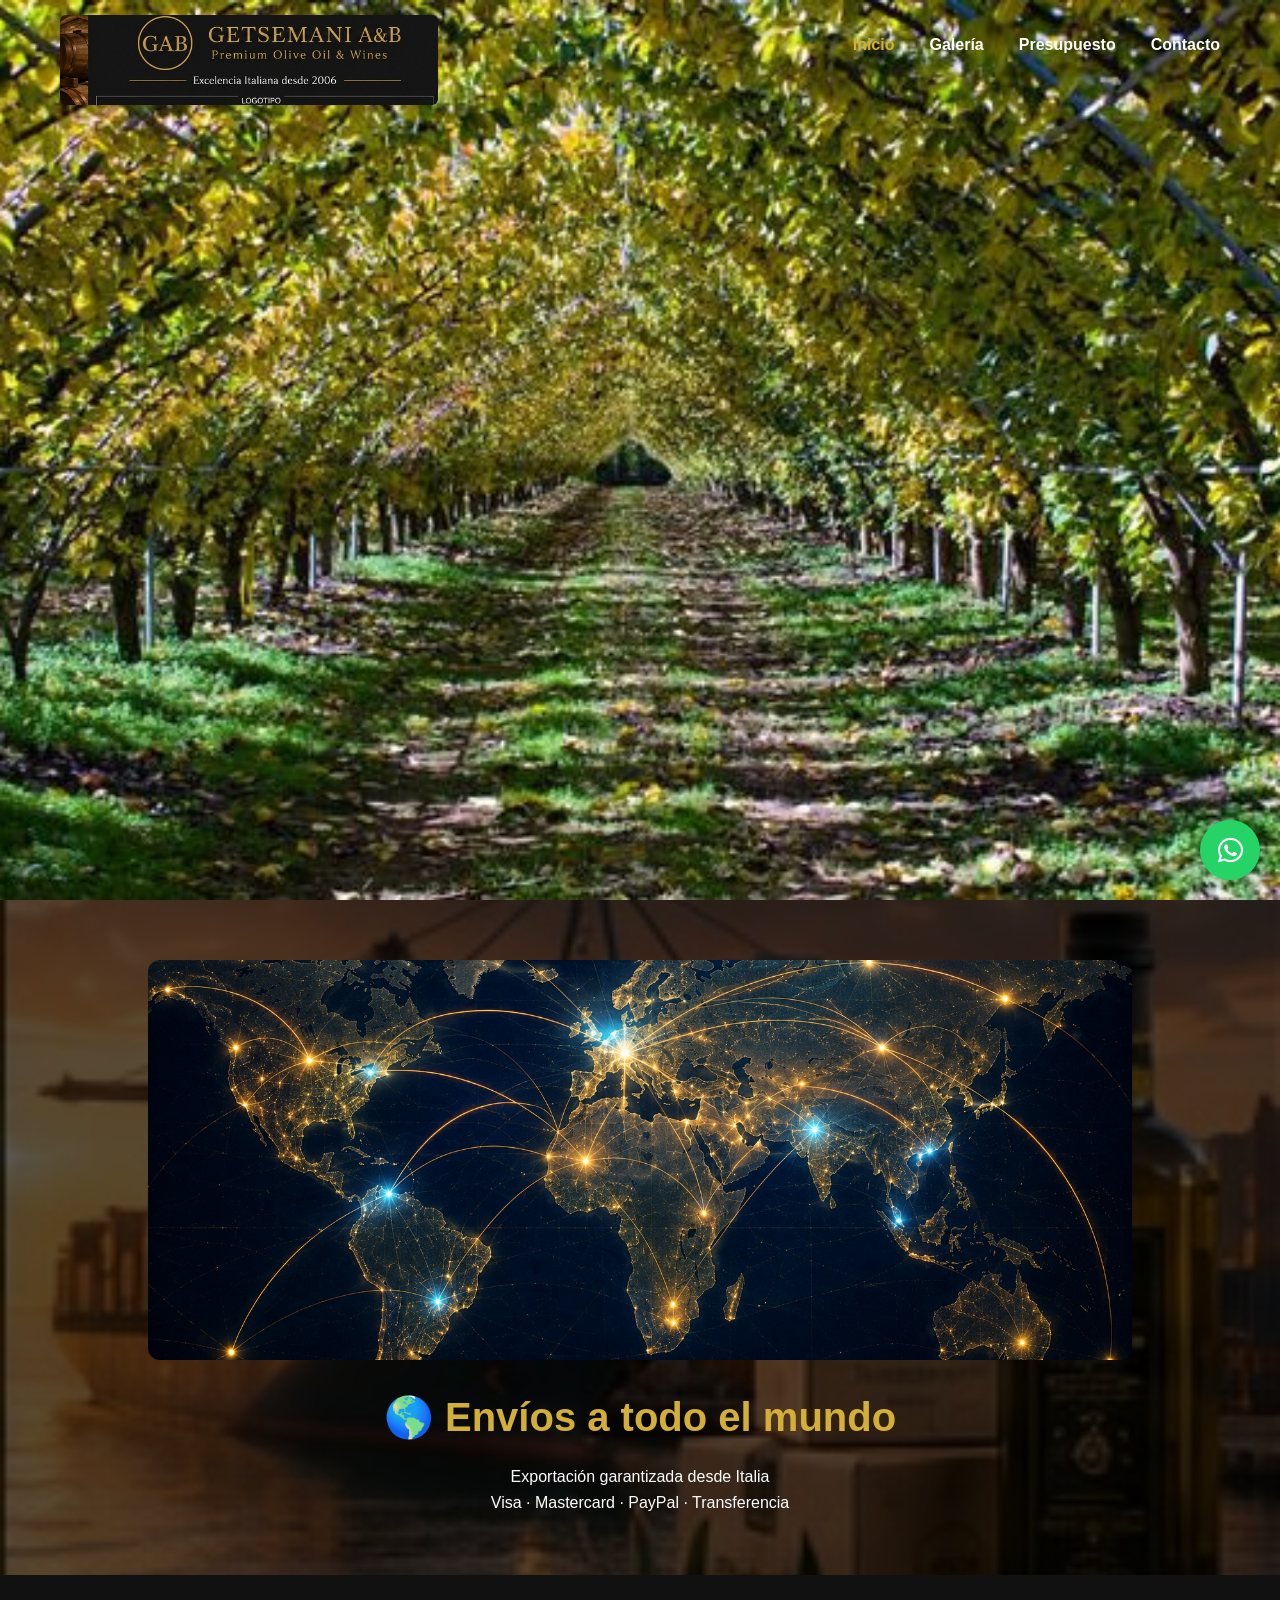
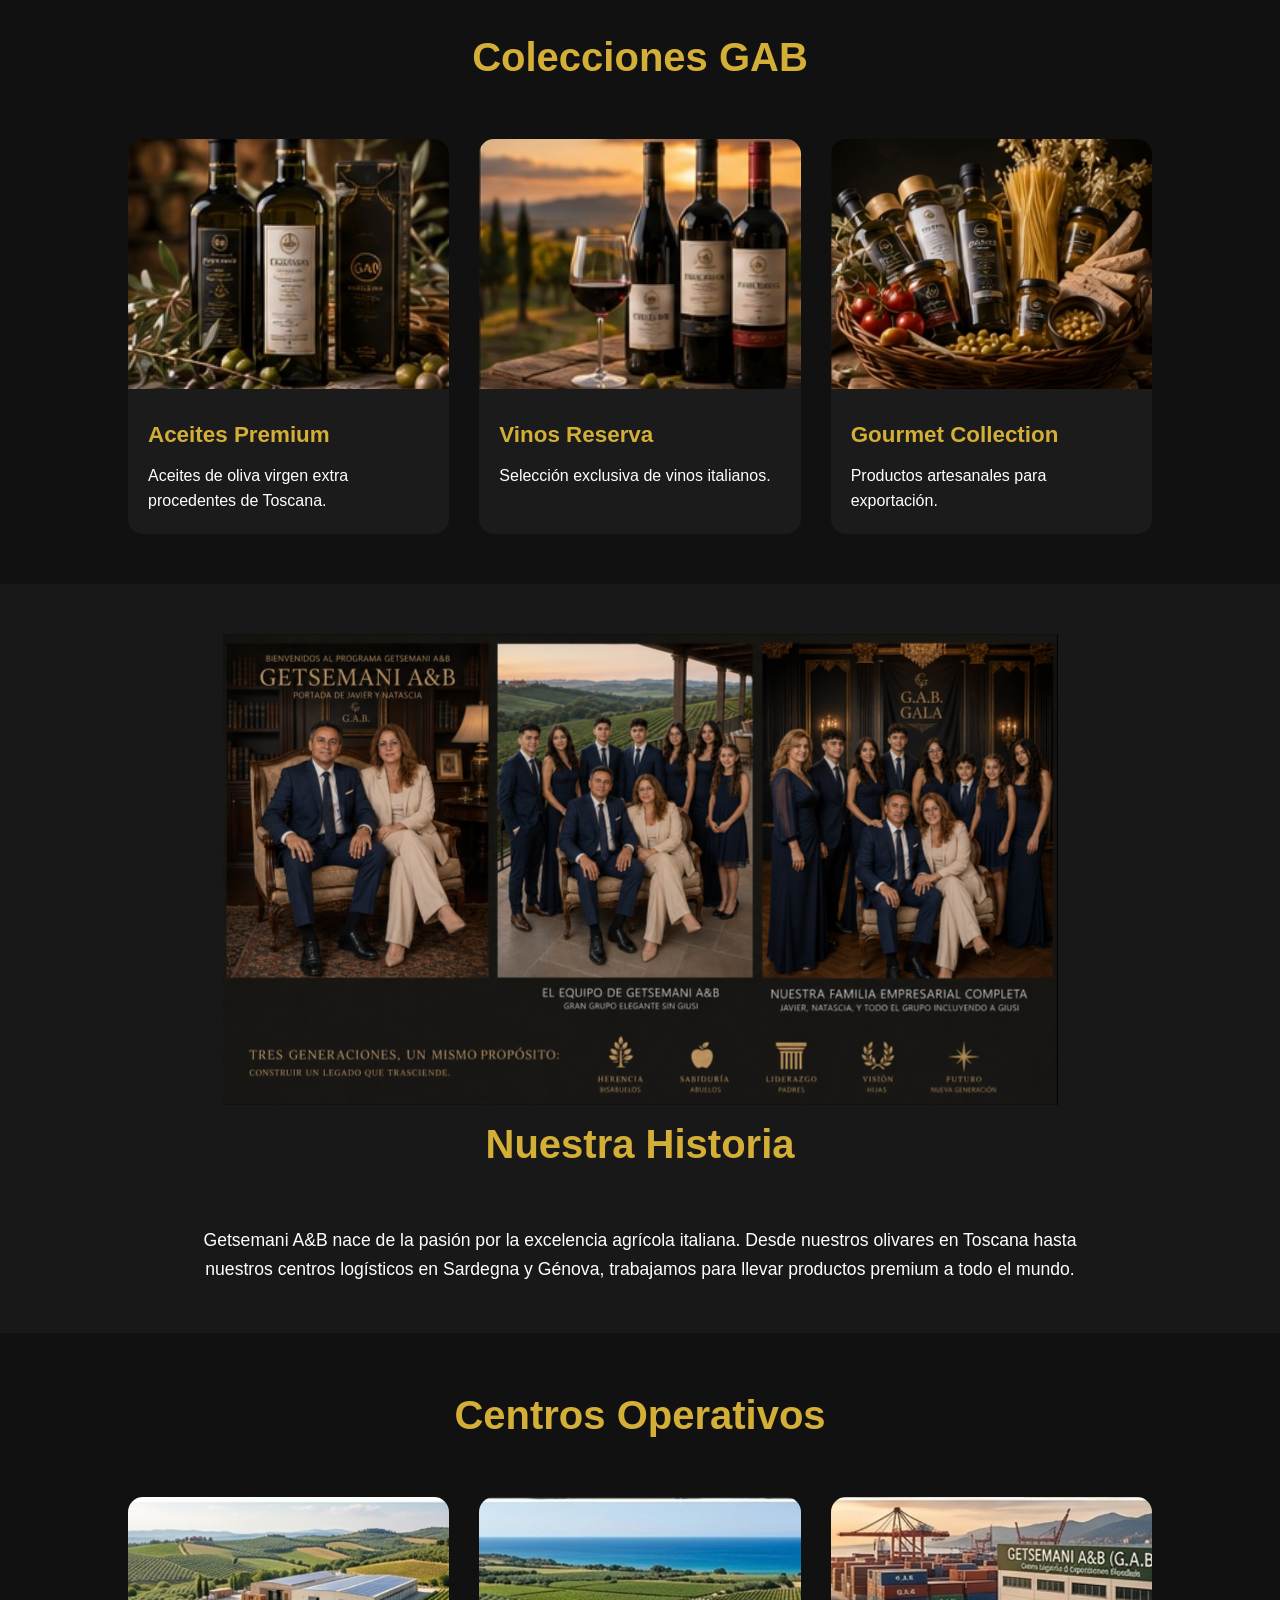
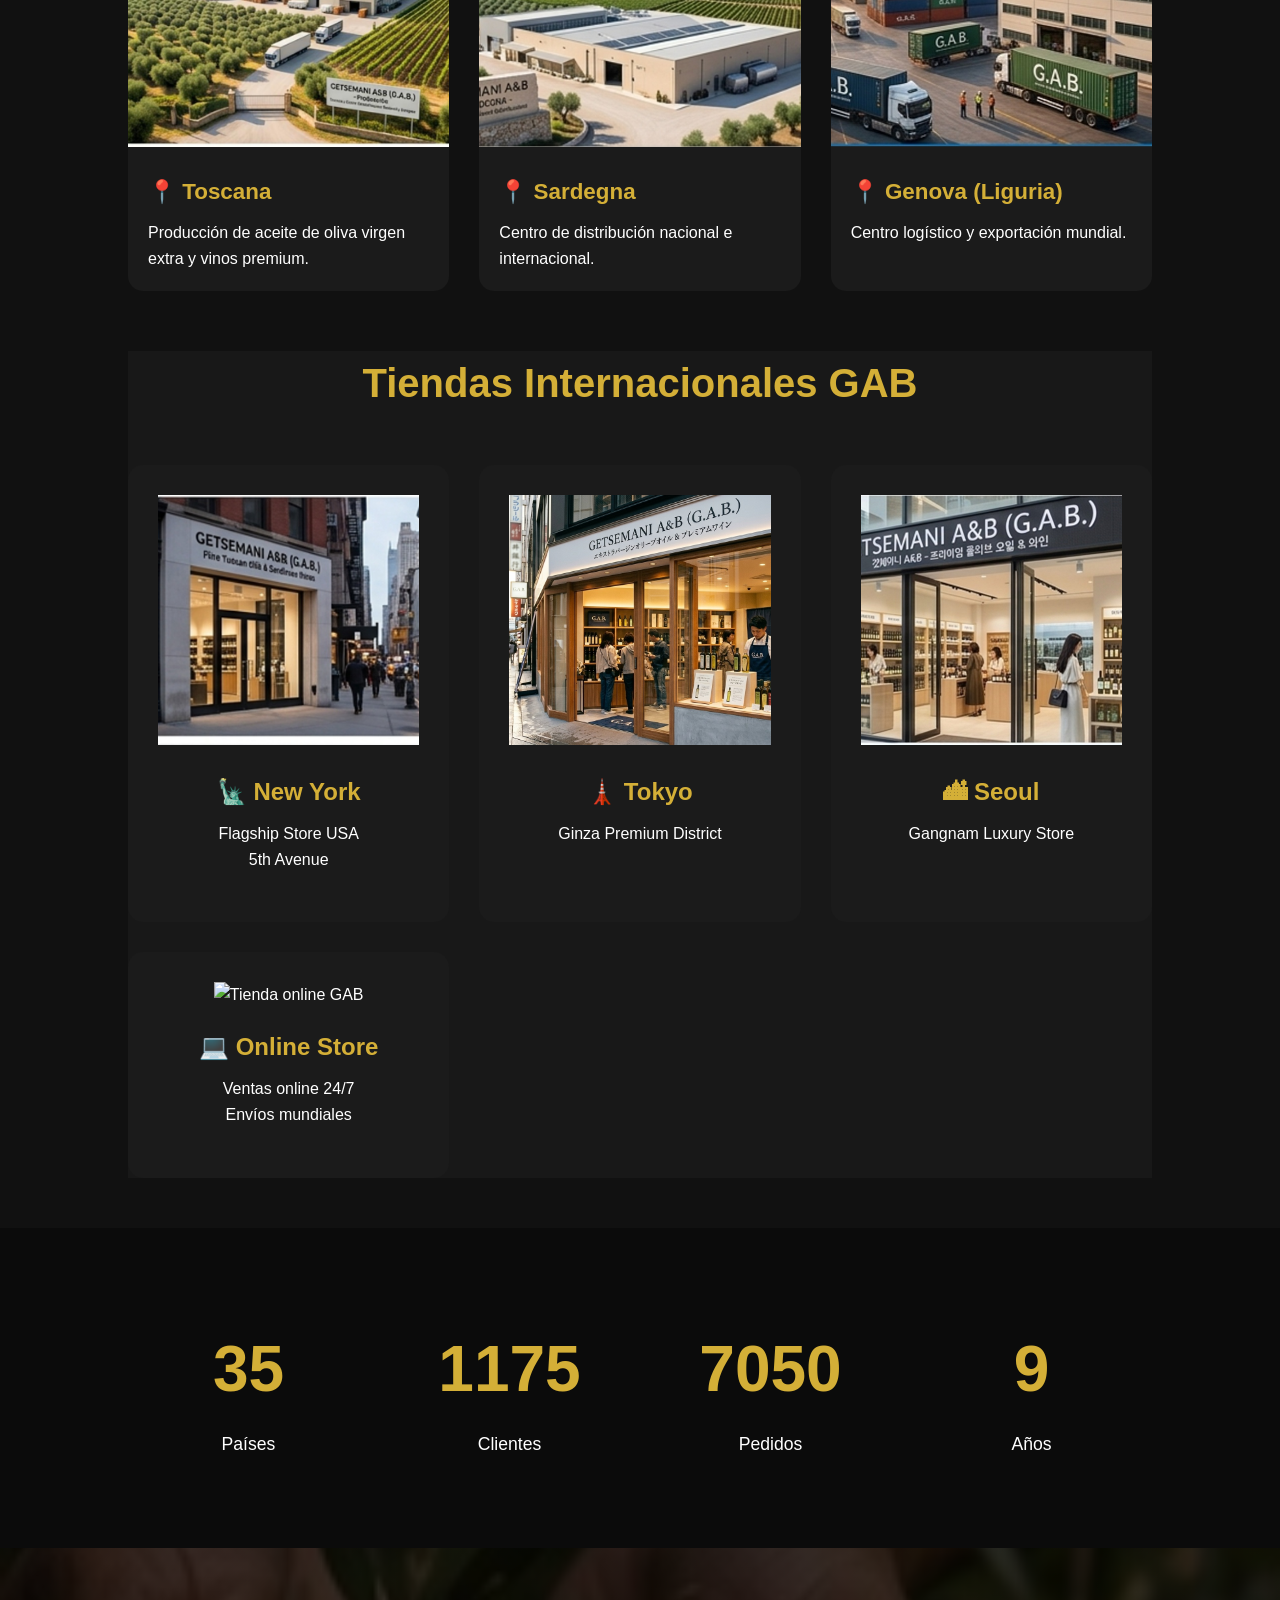
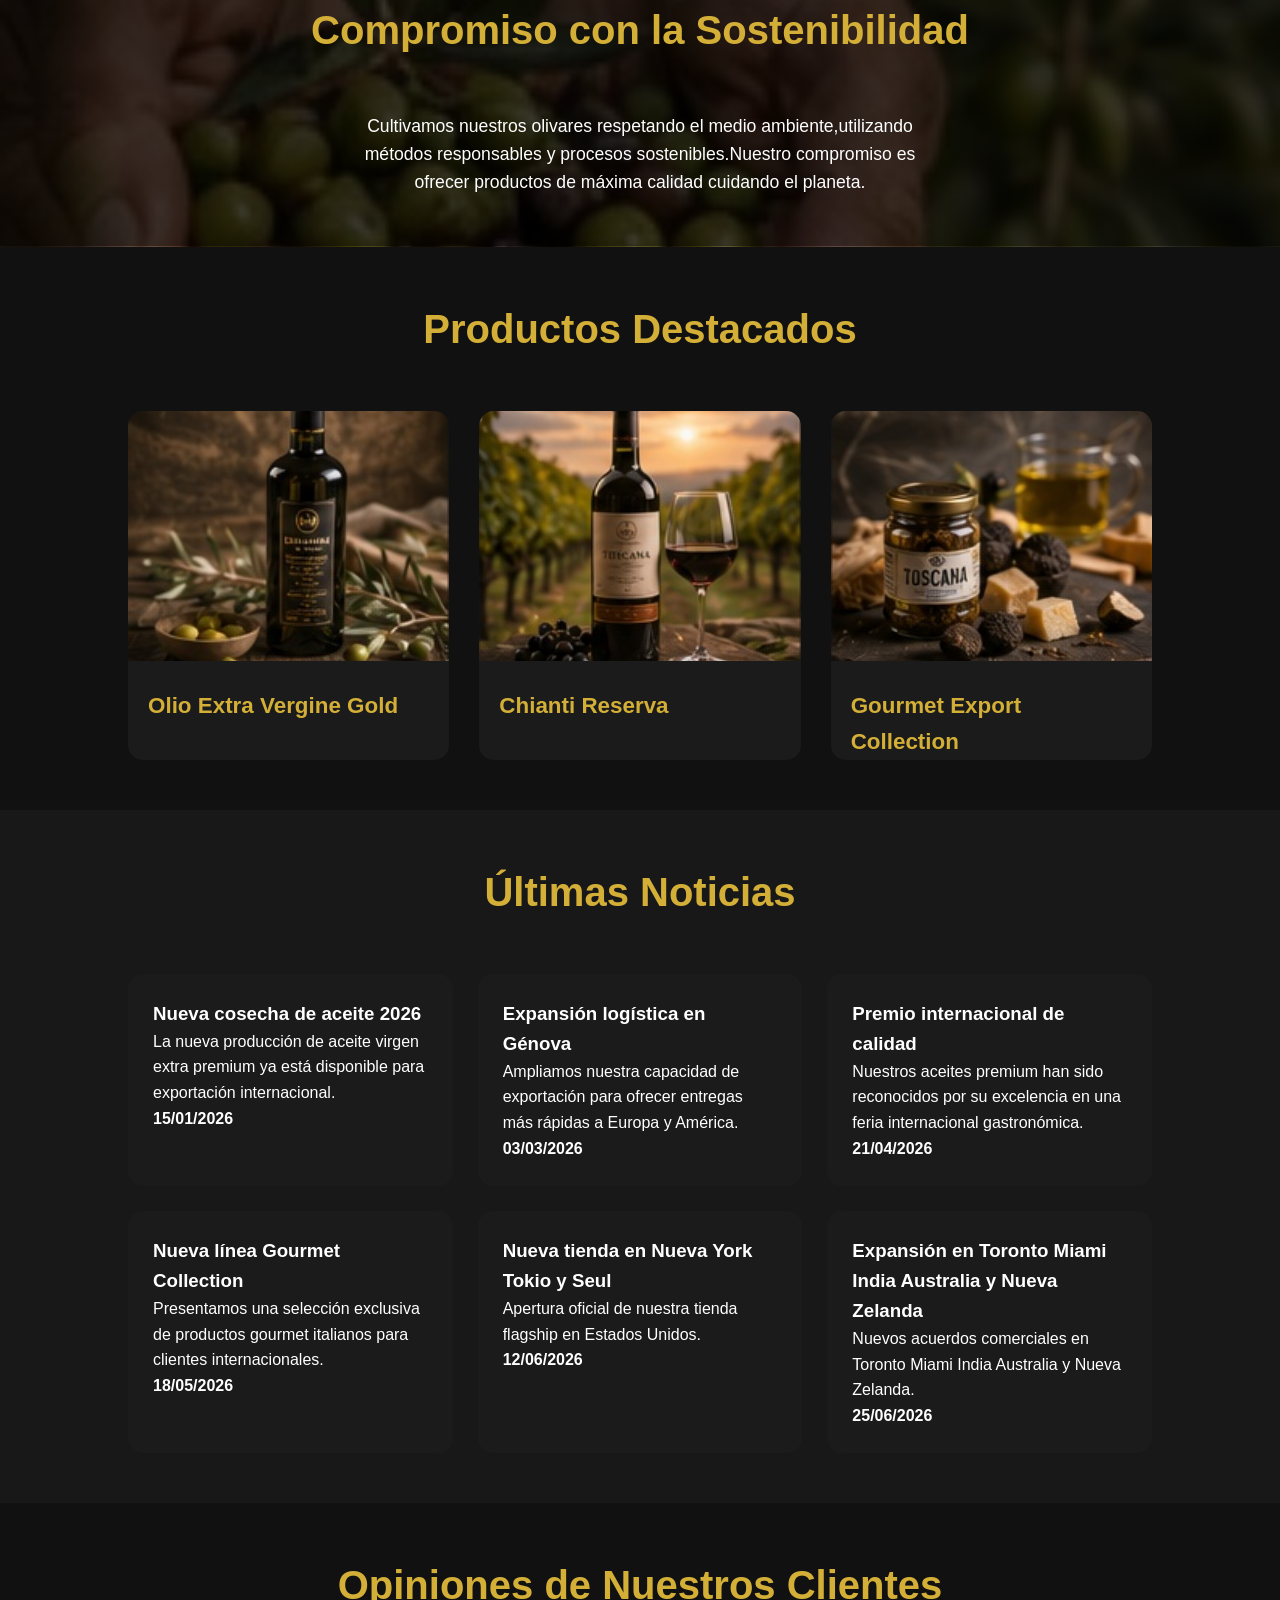
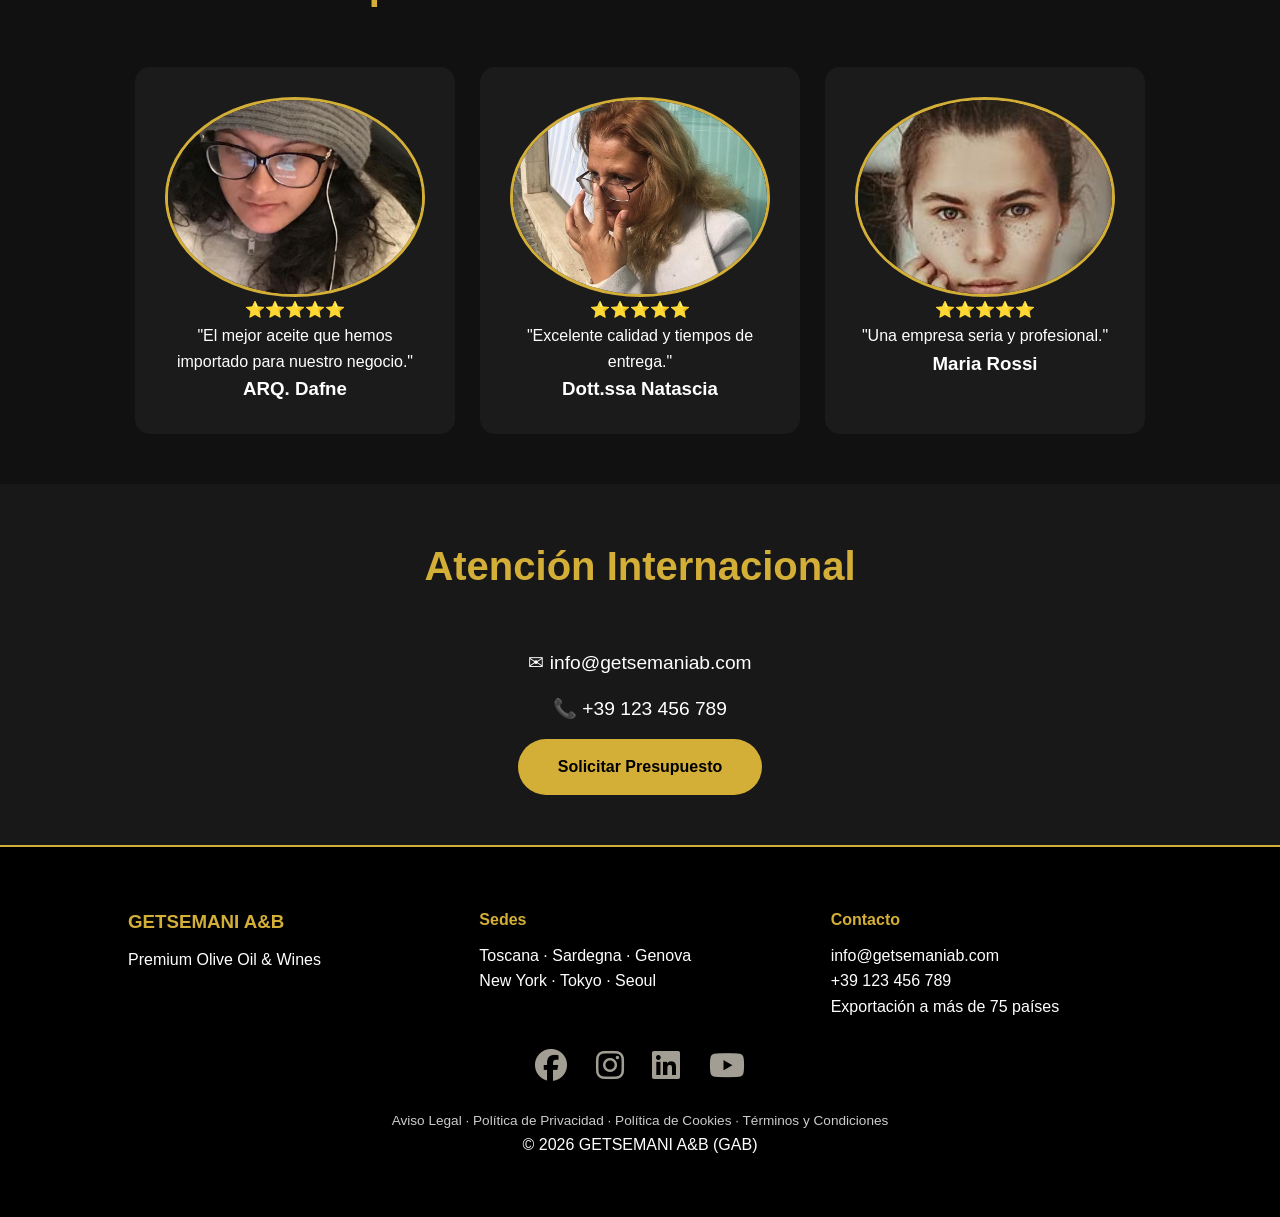
==== commit 55554cc1: "Ajustes del logo mas pequeño y a la izquierdaen movieles" ====
--- a/index.html
+++ b/index.html
@@ -9,7 +9,7 @@
   <title>GETSEMANI A&amp;B | GAB Premium Olive Oil &amp; Wines</title>
   <link rel="icon" type="image/jpeg" href="assets/img/favicon-GAB.jpg">
   <!-- <link rel="stylesheet" href="css/style.css"> -->
-  <link rel="stylesheet" href="css/style.css?v=3">
+  <link rel="stylesheet" href="css/style.css?v=11">
   <link rel="stylesheet" href="https://cdnjs.cloudflare.com/ajax/libs/font-awesome/6.5.1/css/all.min.css">
 </head>
 
@@ -342,7 +342,7 @@
     <p>© 2026 GETSEMANI A&amp;B (GAB)</p>
   </footer>
 
-  <script src="./js/main.js"></script>
+  <script src="js/main.js"></script>
 </body>
 
 </html>
--- a/css/style.css
+++ b/css/style.css
@@ -418,30 +418,51 @@
     }
 }
 
+
 @media (max-width: 768px) {
 
     .navbar {
-        padding: 0 20px;
+        padding: 0 15px !important;
+        height: 70px !important;
+        display: flex !important;
+        justify-content: space-between !important;
+        align-items: center !important;
+    }
+
+    .logo {
+        display: flex !important;
+        align-items: center !important;
+    }
+
+    /* Solución para el logo gigante en móvil */
+    .logo-img {
+        height: 42px !important;
+        width: auto !important;
+        margin-top: 0 !important;
     }
 
     .hamburger {
-        display: flex;
+        display: flex !important;
+        cursor: pointer;
+        z-index: 10001;
     }
 
     .menu {
         display: none;
         position: absolute;
-        top: 90px;
+        top: 70px;
         left: 0;
         width: 100%;
         background: #111111;
         padding: 20px;
         flex-direction: column;
         text-align: center;
+        box-shadow: 0 8px 16px rgba(0,0,0,0.8);
+        z-index: 10000;
     }
 
     .menu.show {
-        display: flex;
+        display: flex !important;
     }
 
     .hero h1 {
@@ -457,7 +478,7 @@
     }
 
     section {
-        padding: 70px 5%;
+        padding: 50px 5%;
     }
 }
 
@@ -1329,77 +1350,68 @@
 
 @media (max-width: 768px) {
 
-  /* 1. Ajuste del Carrusel en móviles */
-  .carousel, .carrusel, .slide-container {
-    height: 320px !important;
+  /* 1. Navbar: distribuye el espacio exactamente en los extremos */
+  .navbar {
+    padding: 0 12px !important;
+    height: 65px !important;
+    display: flex !important;
+    justify-content: space-between !important;
+    align-items: center !important;
+    width: 100% !important;
   }
 
-  .slide img {
+  .logo {
+    display: flex !important;
+    align-items: center !important;
+    margin: 0 !important;
+    padding: 0 !important;
+    max-width: 65% !important; /* Evita que el logo invada el espacio del menú */
+  }
+
+  /* Reducimos el alto y ancho del logo para que quede pequeño a la izquierda */
+  .logo-img {
+    height: 32px !important;       /* Tamaño reducido para móvil */
+    width: auto !important;
+    max-width: 160px !important;   /* Controla el ancho máximo */
+    object-fit: contain !important;
+    margin: 0 !important;
+  }
+
+  /* Alineamos el menú hamburguesa a la derecha sin que nadie lo tape */
+  .hamburger {
+    display: flex !important;
+    align-items: center;
+    justify-content: center;
+    font-size: 1.6rem !important;
+    color: #ffffff !important;
+    cursor: pointer;
+    z-index: 10001;
+    margin-left: auto !important; /* Empuja las 3 líneas totalmente a la derecha */
+    padding: 5px;
+  }
+
+  /* Menú desplegable al hacer clic */
+  .menu {
+    display: none;
+    position: absolute;
+    top: 65px;
+    left: 0;
     width: 100%;
-    height: 100%;
-    object-fit: cover !important;
-    object-position: center;
+    background-color: #111111;
+    padding: 20px 0;
+    text-align: center;
+    box-shadow: 0 8px 16px rgba(0,0,0,0.9);
+    z-index: 10000;
   }
 
-  /* 2. Fix para foto del Mapa e Historia en móviles */
-  .banner img,
-  .historia img {
-    max-width: 100% !important;
-    height: auto !important;
-    max-height: 250px !important;
-    object-fit: contain !important;
-    margin: 0 auto 15px auto !important;
-    display: block !important;
+  .menu.show,
+  .menu.active {
+    display: flex !important;
+    flex-direction: column;
   }
 
-  /* 3. Convertir rejillas en 1 sola columna */
-  .grid-tiendas, 
-  .grid-productos, 
-  .centros-operativos-grid, 
-  .galeria-grid,
-  .cards {
-    grid-template-columns: 1fr !important;
-    gap: 1.5rem;
-    padding: 0 1rem;
+  .menu li {
+    margin: 12px 0;
   }
-
-  /* 4. Ajuste de imágenes en tarjetas (Sardeña, etc.) */
-  .card img,
-  .tarjeta img, 
-  .centro-card img {
-    width: 100%;
-    height: 200px;
-    object-fit: cover;
-    display: block;
-    margin: 0 auto;
-  }
-
-  /* 5. Menú de navegación móvil */
-  .nav-links {
-    display: none;
-    flex-direction: column;
-    width: 100%;
-    background-color: #ffffff;
-    position: absolute;
-    top: 100%;
-    left: 0;
-  }
-
-  .nav-links.active {
-    display: flex;
-  }
-
-  /* 6. Ajustes de tipografía */
-  h1 {
-    font-size: 1.8rem;
-  }
-
-  h2 {
-    font-size: 1.5rem;
-  }
-
-  body {
-    overflow-x: hidden;
-  }
-}
-
+}
+
--- a/css/style.css
+++ b/css/style.css
@@ -418,30 +418,51 @@
     }
 }
 
+
 @media (max-width: 768px) {
 
     .navbar {
-        padding: 0 20px;
+        padding: 0 15px !important;
+        height: 70px !important;
+        display: flex !important;
+        justify-content: space-between !important;
+        align-items: center !important;
+    }
+
+    .logo {
+        display: flex !important;
+        align-items: center !important;
+    }
+
+    /* Solución para el logo gigante en móvil */
+    .logo-img {
+        height: 42px !important;
+        width: auto !important;
+        margin-top: 0 !important;
     }
 
     .hamburger {
-        display: flex;
+        display: flex !important;
+        cursor: pointer;
+        z-index: 10001;
     }
 
     .menu {
         display: none;
         position: absolute;
-        top: 90px;
+        top: 70px;
         left: 0;
         width: 100%;
         background: #111111;
         padding: 20px;
         flex-direction: column;
         text-align: center;
+        box-shadow: 0 8px 16px rgba(0,0,0,0.8);
+        z-index: 10000;
     }
 
     .menu.show {
-        display: flex;
+        display: flex !important;
     }
 
     .hero h1 {
@@ -457,7 +478,7 @@
     }
 
     section {
-        padding: 70px 5%;
+        padding: 50px 5%;
     }
 }
 
@@ -1329,77 +1350,68 @@
 
 @media (max-width: 768px) {
 
-  /* 1. Ajuste del Carrusel en móviles */
-  .carousel, .carrusel, .slide-container {
-    height: 320px !important;
+  /* 1. Navbar: distribuye el espacio exactamente en los extremos */
+  .navbar {
+    padding: 0 12px !important;
+    height: 65px !important;
+    display: flex !important;
+    justify-content: space-between !important;
+    align-items: center !important;
+    width: 100% !important;
   }
 
-  .slide img {
+  .logo {
+    display: flex !important;
+    align-items: center !important;
+    margin: 0 !important;
+    padding: 0 !important;
+    max-width: 65% !important; /* Evita que el logo invada el espacio del menú */
+  }
+
+  /* Reducimos el alto y ancho del logo para que quede pequeño a la izquierda */
+  .logo-img {
+    height: 32px !important;       /* Tamaño reducido para móvil */
+    width: auto !important;
+    max-width: 160px !important;   /* Controla el ancho máximo */
+    object-fit: contain !important;
+    margin: 0 !important;
+  }
+
+  /* Alineamos el menú hamburguesa a la derecha sin que nadie lo tape */
+  .hamburger {
+    display: flex !important;
+    align-items: center;
+    justify-content: center;
+    font-size: 1.6rem !important;
+    color: #ffffff !important;
+    cursor: pointer;
+    z-index: 10001;
+    margin-left: auto !important; /* Empuja las 3 líneas totalmente a la derecha */
+    padding: 5px;
+  }
+
+  /* Menú desplegable al hacer clic */
+  .menu {
+    display: none;
+    position: absolute;
+    top: 65px;
+    left: 0;
     width: 100%;
-    height: 100%;
-    object-fit: cover !important;
-    object-position: center;
+    background-color: #111111;
+    padding: 20px 0;
+    text-align: center;
+    box-shadow: 0 8px 16px rgba(0,0,0,0.9);
+    z-index: 10000;
   }
 
-  /* 2. Fix para foto del Mapa e Historia en móviles */
-  .banner img,
-  .historia img {
-    max-width: 100% !important;
-    height: auto !important;
-    max-height: 250px !important;
-    object-fit: contain !important;
-    margin: 0 auto 15px auto !important;
-    display: block !important;
+  .menu.show,
+  .menu.active {
+    display: flex !important;
+    flex-direction: column;
   }
 
-  /* 3. Convertir rejillas en 1 sola columna */
-  .grid-tiendas, 
-  .grid-productos, 
-  .centros-operativos-grid, 
-  .galeria-grid,
-  .cards {
-    grid-template-columns: 1fr !important;
-    gap: 1.5rem;
-    padding: 0 1rem;
+  .menu li {
+    margin: 12px 0;
   }
-
-  /* 4. Ajuste de imágenes en tarjetas (Sardeña, etc.) */
-  .card img,
-  .tarjeta img, 
-  .centro-card img {
-    width: 100%;
-    height: 200px;
-    object-fit: cover;
-    display: block;
-    margin: 0 auto;
-  }
-
-  /* 5. Menú de navegación móvil */
-  .nav-links {
-    display: none;
-    flex-direction: column;
-    width: 100%;
-    background-color: #ffffff;
-    position: absolute;
-    top: 100%;
-    left: 0;
-  }
-
-  .nav-links.active {
-    display: flex;
-  }
-
-  /* 6. Ajustes de tipografía */
-  h1 {
-    font-size: 1.8rem;
-  }
-
-  h2 {
-    font-size: 1.5rem;
-  }
-
-  body {
-    overflow-x: hidden;
-  }
-}
-
+}
+
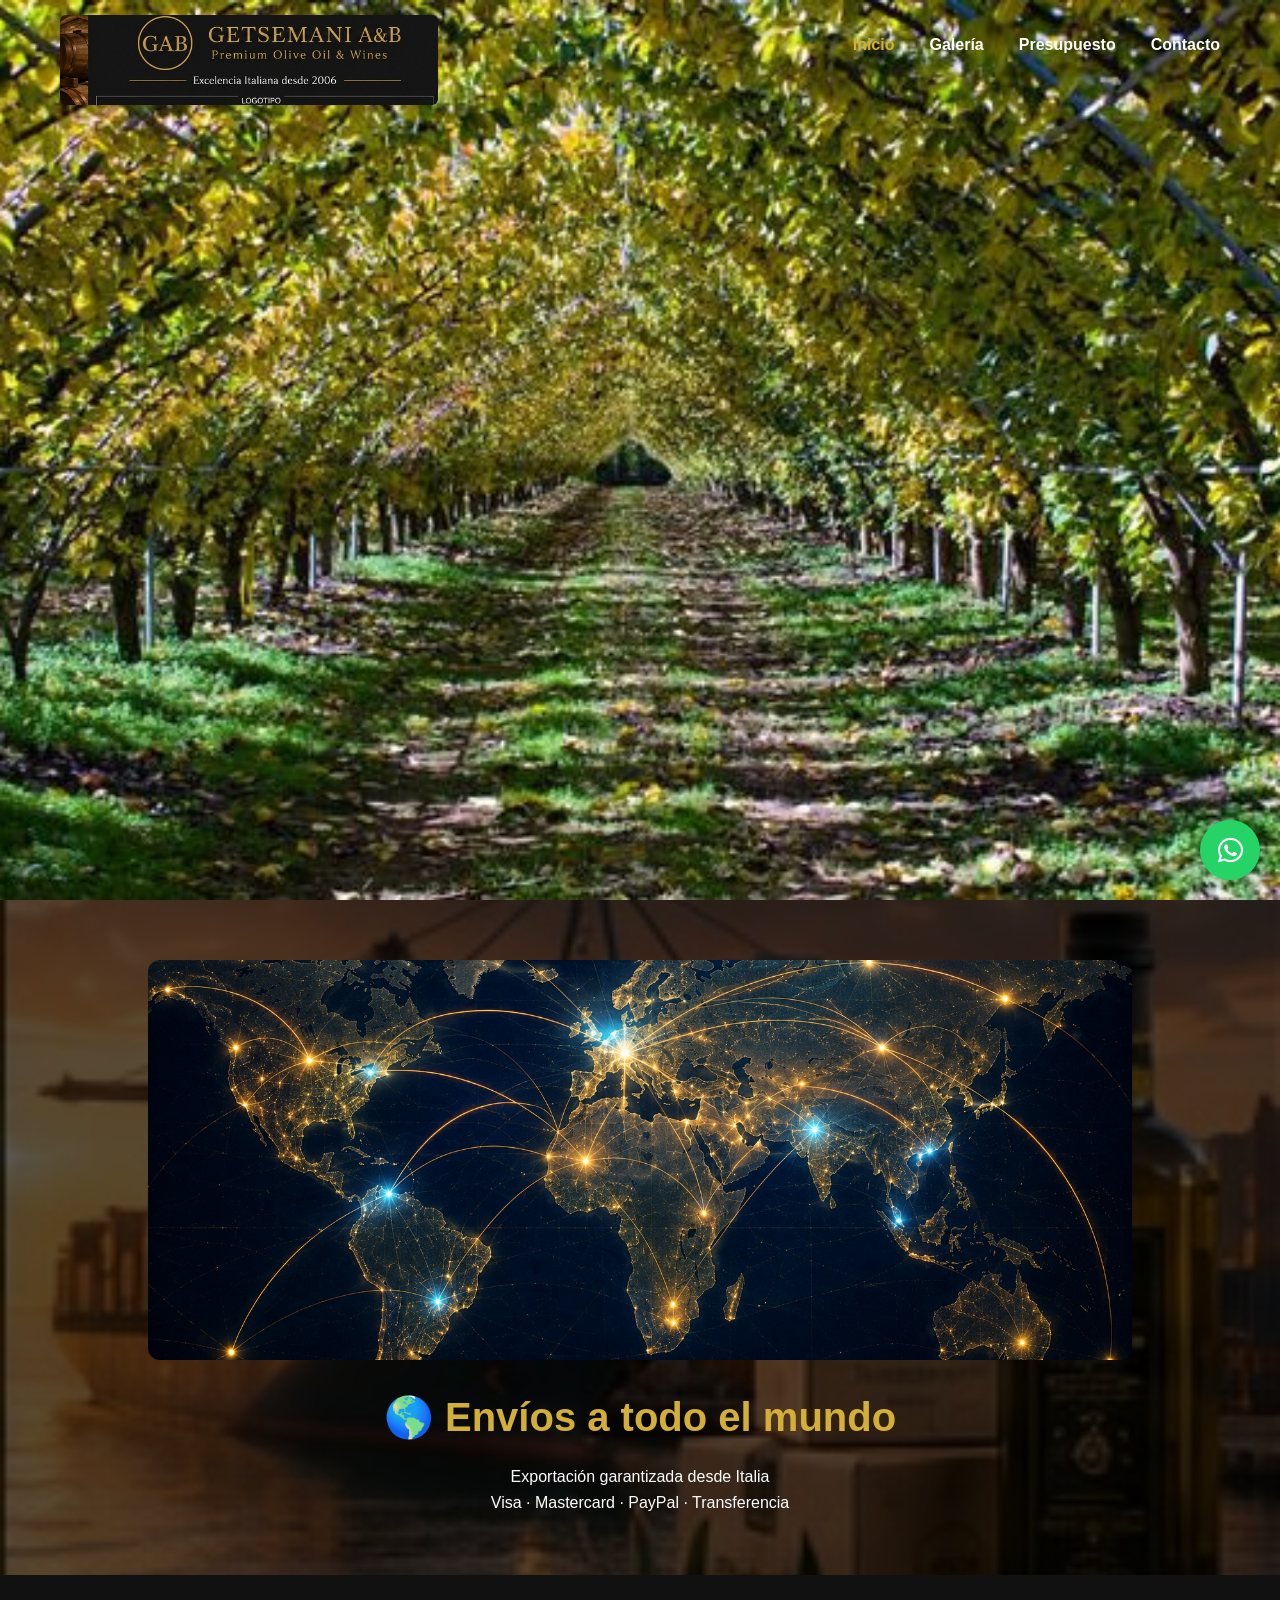
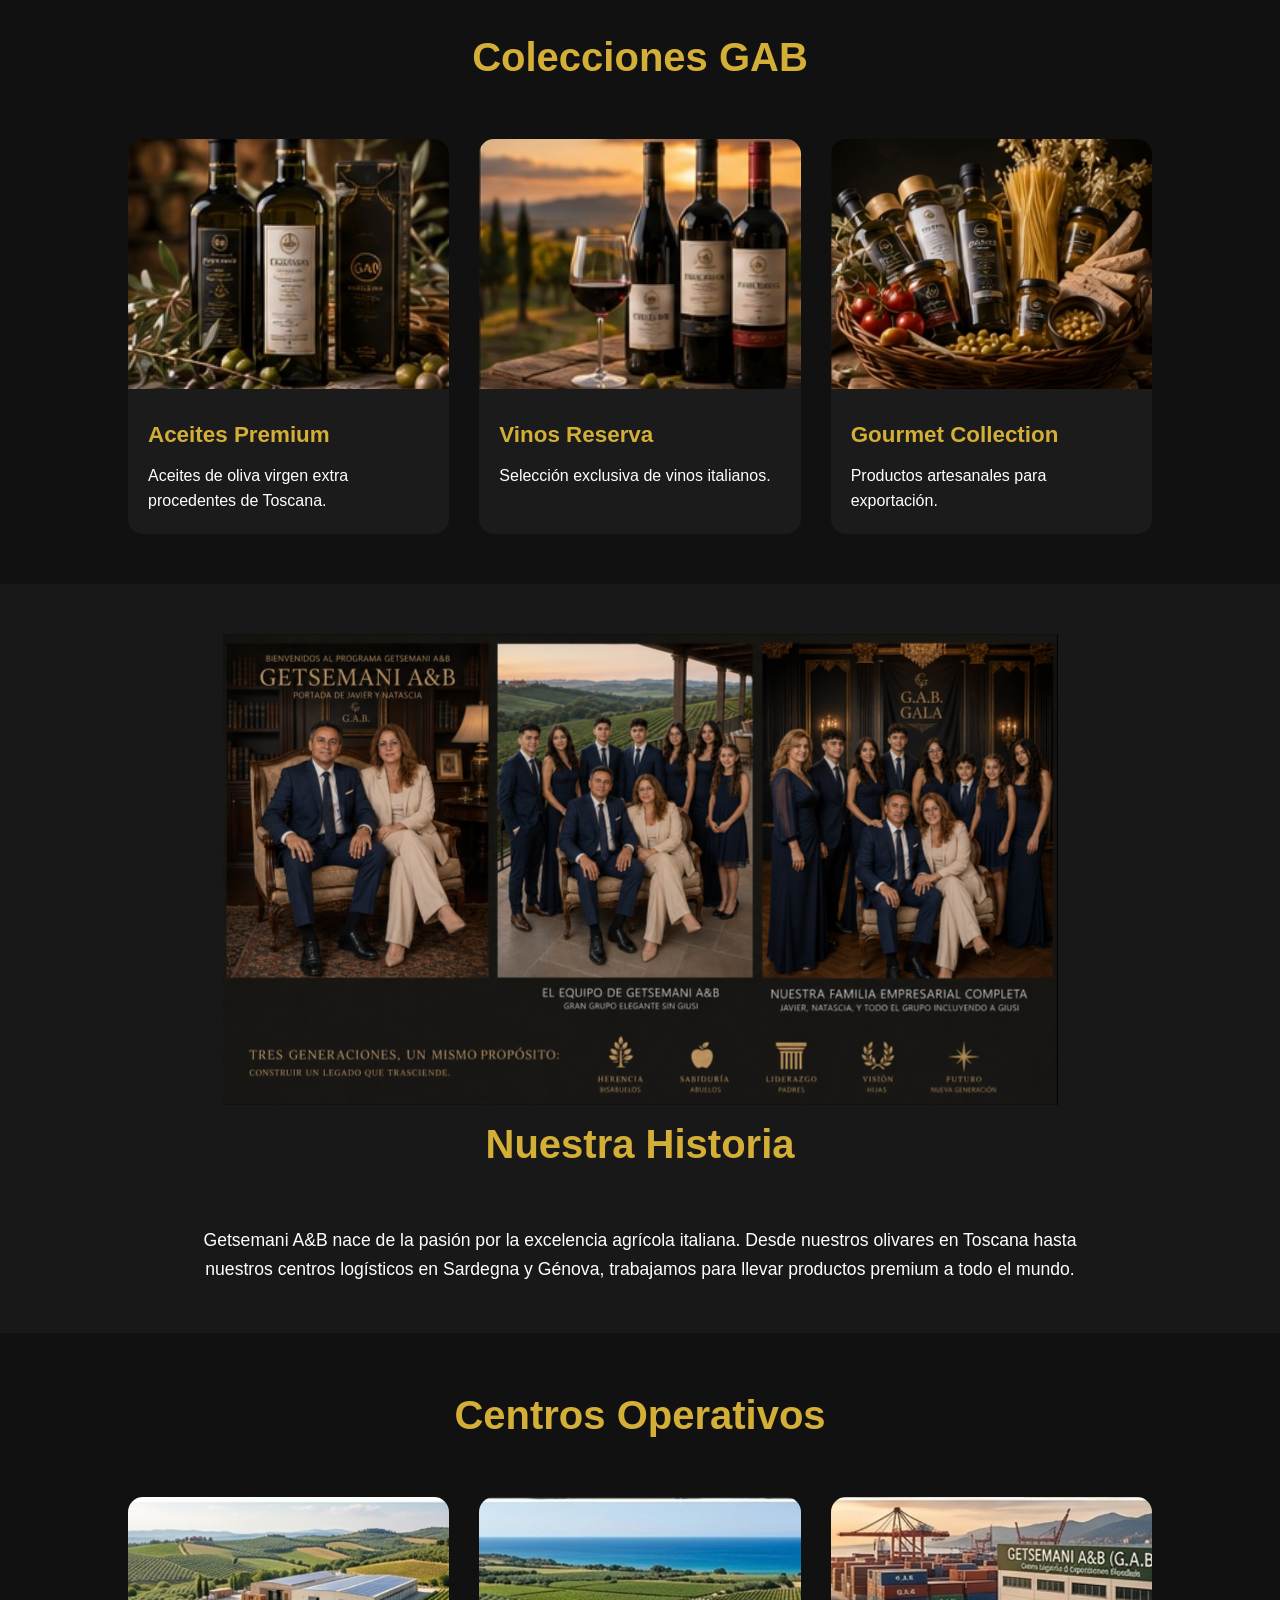
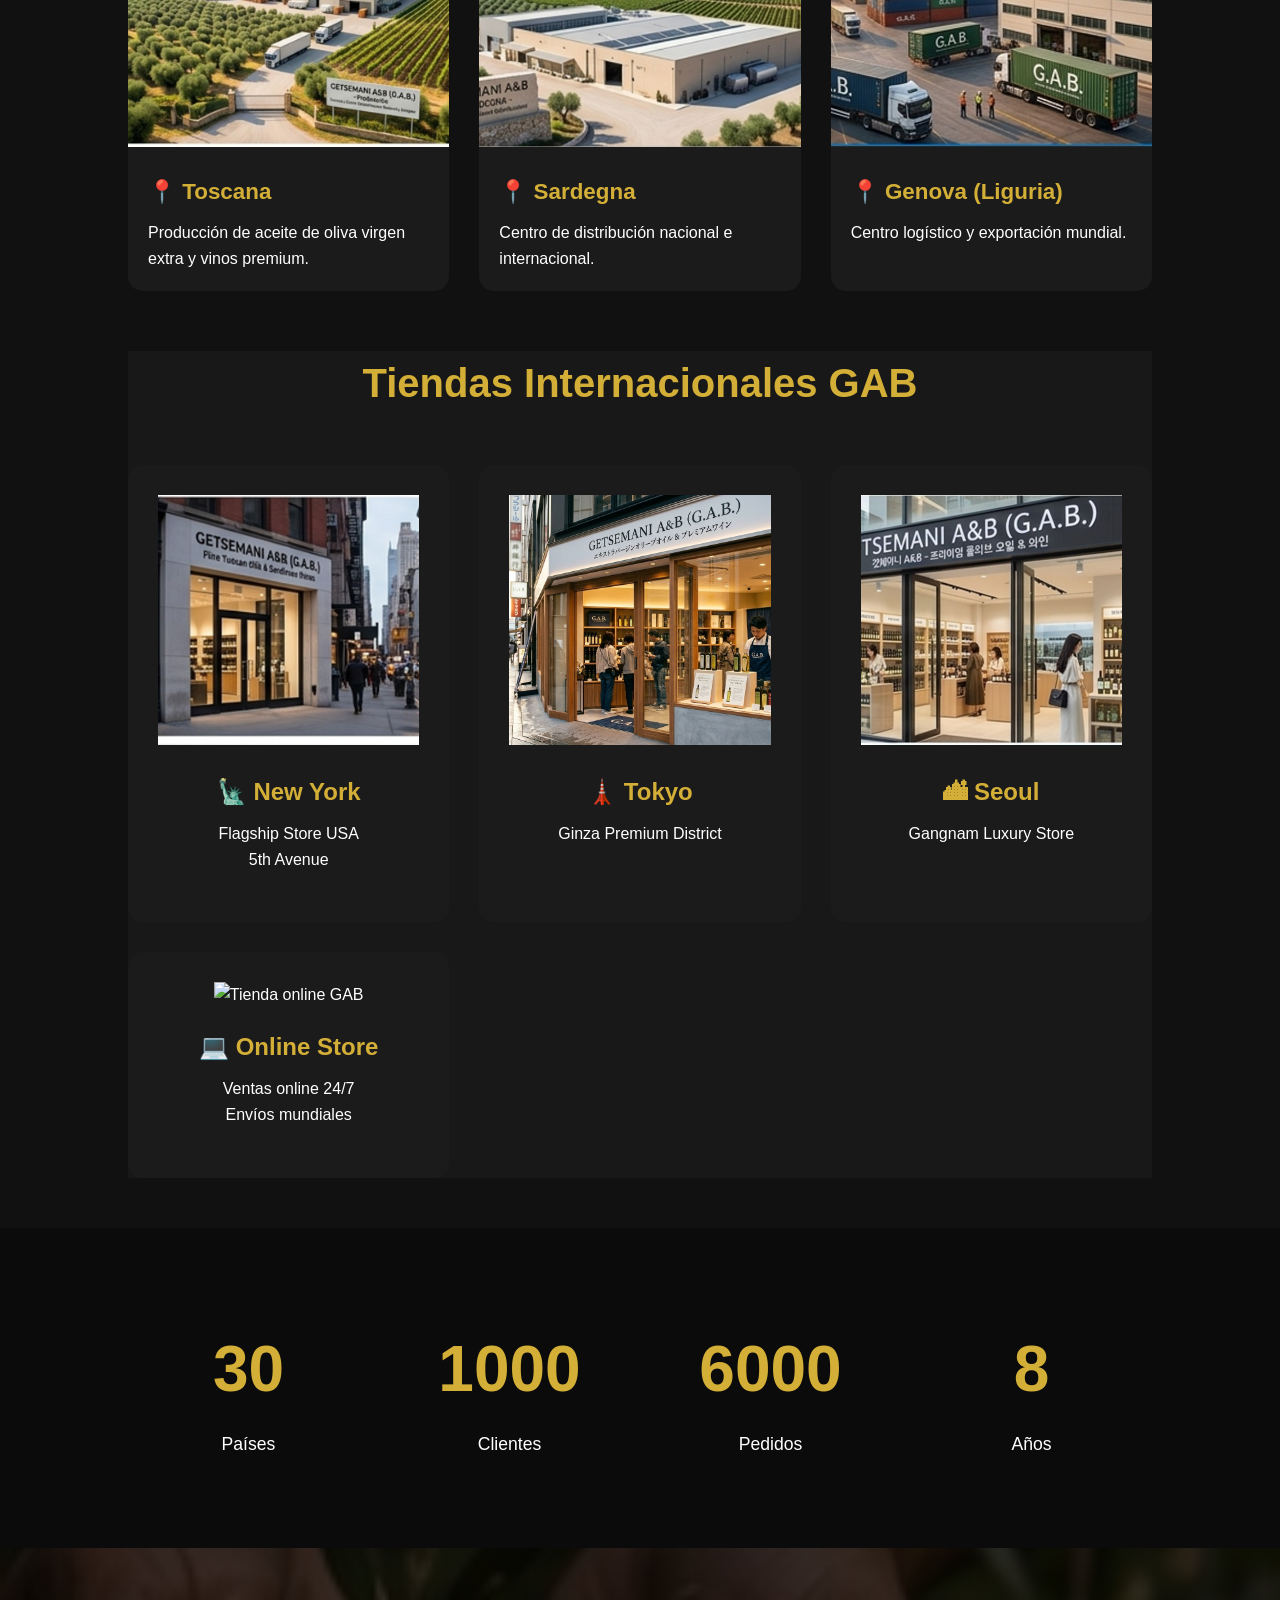
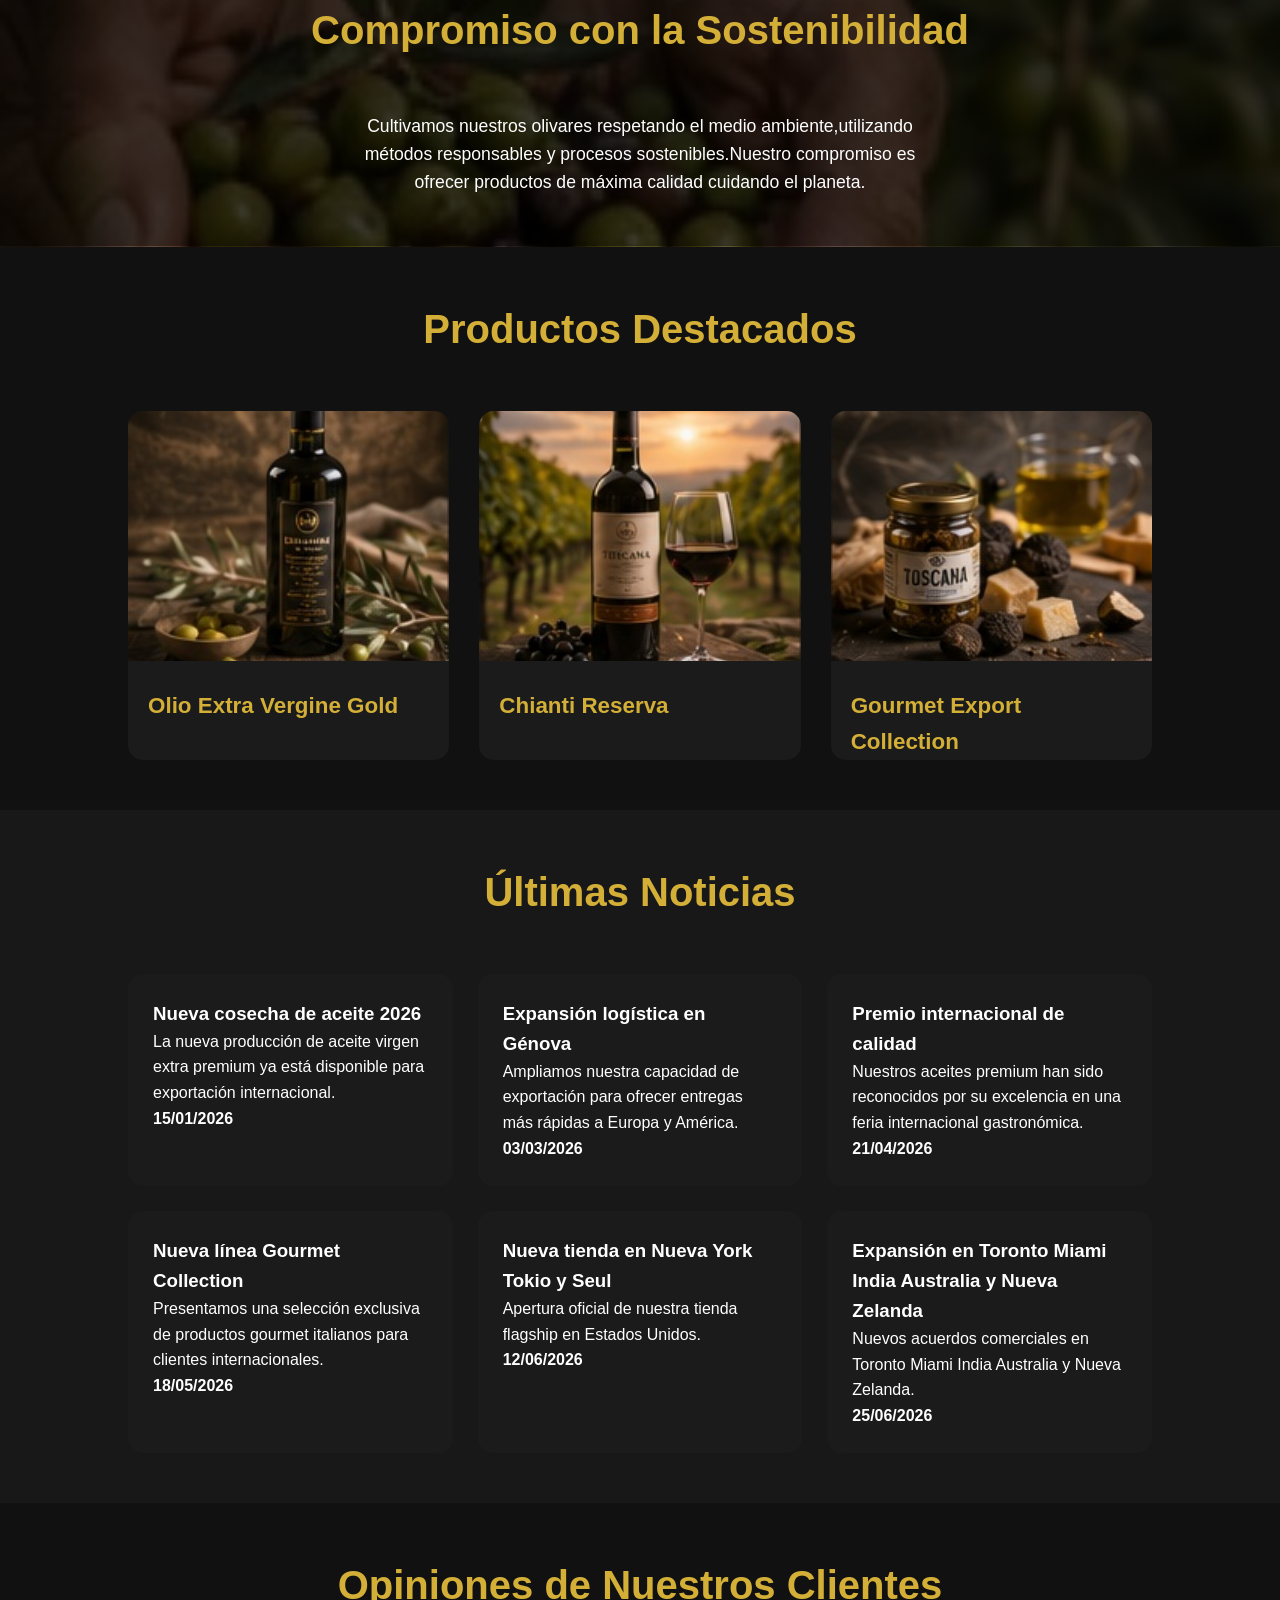
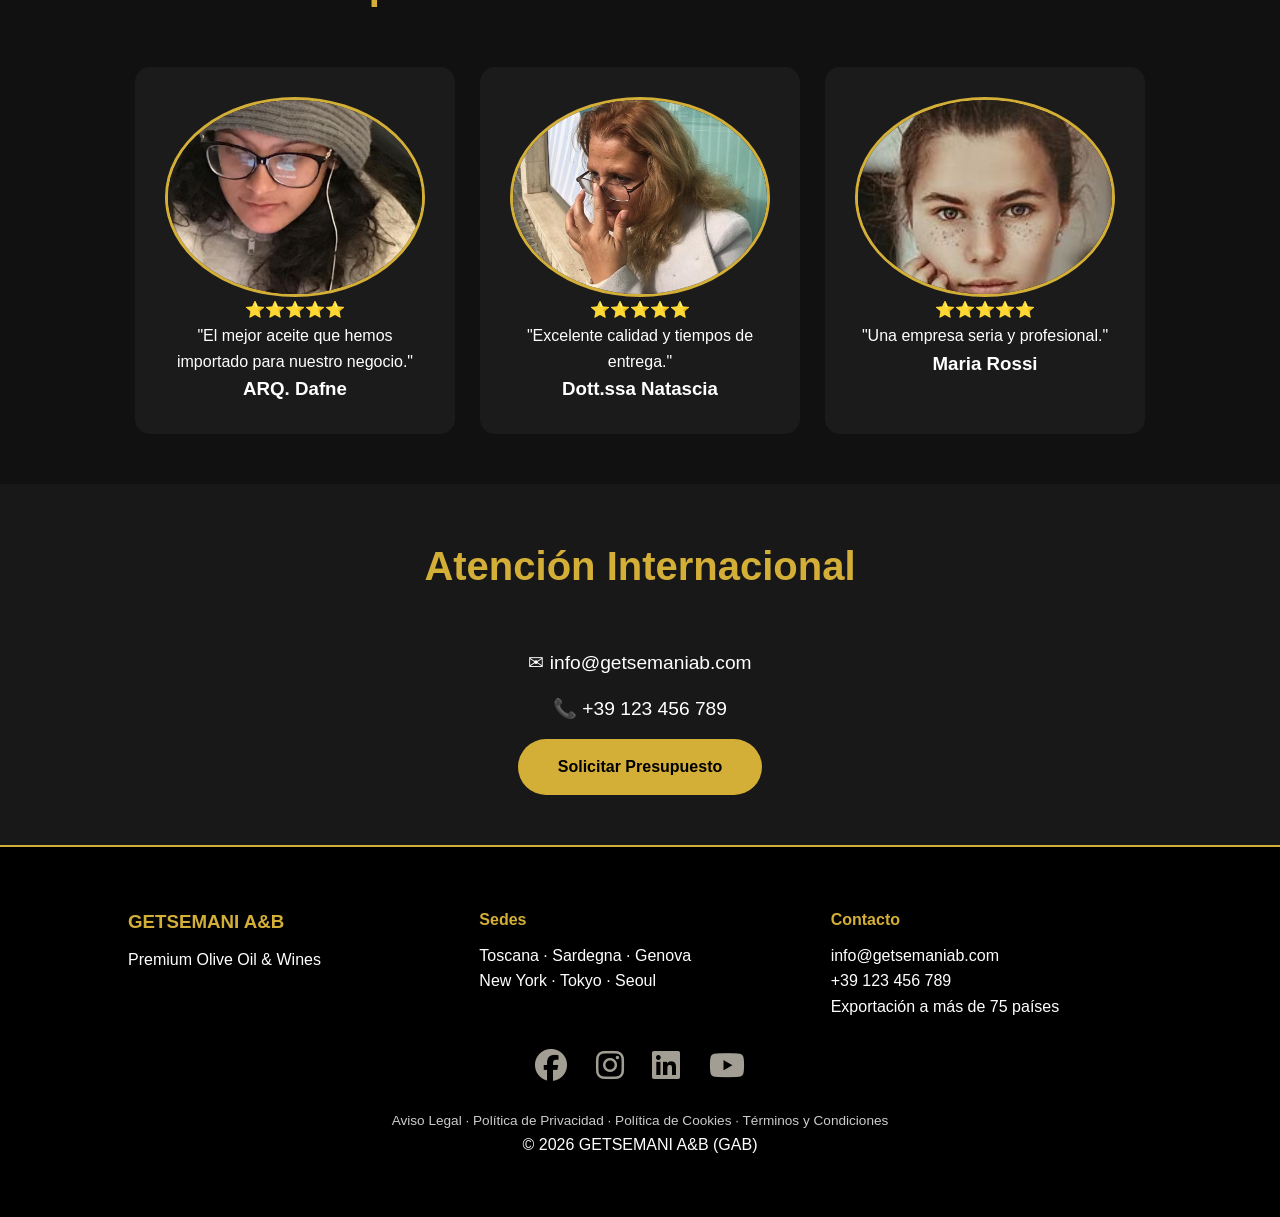
==== commit d248d612: "Fix total responsive: hamburguesa, historia, formulario y botones flotantes" ====
--- a/index.html
+++ b/index.html
@@ -3,23 +3,24 @@
 
 <head>
   <meta charset="UTF-8">
-  <meta name="viewport" content="width=device-width, initial-scale=1.0">
+  <meta name="viewport" content="width=device-width, initial-scale=1.0, maximum-scale=1.0, user-scalable=no">
+  <!-- <meta name="viewport" content="width=device-width, initial-scale=1.0"> -->
   <meta name="description" content="GETSEMANI A&amp;B - GAB Premium Olive Oil &amp; Wines">
   <meta name="keywords" content="aceite oliva, vino italiano, exportación, Toscana, Sardegna, Genova">
   <title>GETSEMANI A&amp;B | GAB Premium Olive Oil &amp; Wines</title>
   <link rel="icon" type="image/jpeg" href="assets/img/favicon-GAB.jpg">
   <!-- <link rel="stylesheet" href="css/style.css"> -->
-  <link rel="stylesheet" href="css/style.css?v=11">
+  <link rel="stylesheet" href="css/style.css?v12">
   <link rel="stylesheet" href="https://cdnjs.cloudflare.com/ajax/libs/font-awesome/6.5.1/css/all.min.css">
 </head>
 
 <body>
 
-<!-- =========================================
+  <!-- =========================================
         HEADER / NAVEGACION
    =========================================== -->
- 
-   <header>
+
+  <header>
     <nav class="navbar">
       <div class="logo">
         <img src="assets/img/logo/logo-transparente.jpg" alt="Logotipo GETSEMANI A&amp;B" class="logo-img">
@@ -43,7 +44,7 @@
     </nav>
   </header>
 
-<!-- ====================================================
+  <!-- ====================================================
         CARRUSEL (6 fotos: azienda, trabajos, negocios)
         Nota: slide5 (New York) y slide6 (Tokio) llevan
         la clase "zoom-out" para alejar el encuadre.
@@ -70,10 +71,12 @@
       <img src="assets/img/carrusel/slide6.jpg" width="703" height="1102" alt="Tienda de Tokio con el Monte Fuji">
     </div>
     <div class="slide">
-      <img src="assets/img/carrusel/Frantoio-toscana.jpg" width="1536" height="1024" alt="Camino entre olivares al atardecer en Toscana">
-    </div>
-    <div class="slide">
-      <img src="assets/img/carrusel/Frantoio-viejo1.jpg" width="1536" height="1024" alt="Aceite de oliva virgen extra recién extraído">
+      <img src="assets/img/carrusel/Frantoio-toscana.jpg" width="1536" height="1024"
+        alt="Camino entre olivares al atardecer en Toscana">
+    </div>
+    <div class="slide">
+      <img src="assets/img/carrusel/Frantoio-viejo1.jpg" width="1536" height="1024"
+        alt="Aceite de oliva virgen extra recién extraído">
     </div>
     <div class="slide">
       <img src="assets/img/carrusel/GAB-vino1.jpg" width="1536" height="1024" alt="Viñedo al atardecer">
@@ -87,7 +90,7 @@
   ============================================= -->
 
   <section class="banner">
-    <img src="assets/img/carrusel/slide4.jpg" alt="Envíos a todo el mundo"  width="1536" height="1024">
+    <img src="assets/img/carrusel/slide4.jpg" alt="Envíos a todo el mundo" width="1536" height="1024">
     <h2>🌎 Envíos a todo el mundo</h2>
     <p>Exportación garantizada desde Italia</p>
     <p>Visa · Mastercard · PayPal · Transferencia</p>
@@ -123,9 +126,10 @@
   ========================================= -->
 
   <section class="historia">
-    <img src="assets/img/historia/foto-familia-GAB-2.png" alt="Historia de la empresa" width="835" height="471" >
+    <img src="assets/img/historia/foto-familia-GAB-2.png" alt="Historia de la empresa" width="835" height="471">
     <h2>Nuestra Historia</h2>
-    <p>Getsemani A&amp;B nace de la pasión por la excelencia agrícola italiana. Desde nuestros olivares en Toscana hasta nuestros centros logísticos en Sardegna y Génova, trabajamos para llevar productos premium a todo el mundo.</p>
+    <p>Getsemani A&amp;B nace de la pasión por la excelencia agrícola italiana. Desde nuestros olivares en Toscana hasta
+      nuestros centros logísticos en Sardegna y Génova, trabajamos para llevar productos premium a todo el mundo.</p>
   </section>
 
   <!-- ========================================================
@@ -138,23 +142,27 @@
     <h2>Centros Operativos</h2>
     <div class="cards">
       <div class="card">
-         <a href="https://www.google.com/maps/@43.8074766,10.3728999,4381m/data=!3m1!1e3?entry=ttu&g_ep=EgoyMDI2MDcwNy4wIKXMDSoASAFQAw%3D%3D" target="_blank" rel="noopener">
+        <a href="https://www.google.com/maps/@43.8074766,10.3728999,4381m/data=!3m1!1e3?entry=ttu&g_ep=EgoyMDI2MDcwNy4wIKXMDSoASAFQAw%3D%3D"
+          target="_blank" rel="noopener">
           <div class="zoom-out">
-            <img src="assets/img/centros-operativos/toscana.jpg" width="1080" height="595" alt="Centro operativo de Toscana">
+            <img src="assets/img/centros-operativos/toscana.jpg" width="1080" height="595"
+              alt="Centro operativo de Toscana">
           </div>
         </a>
         <h3>📍 Toscana</h3>
         <p>Producción de aceite de oliva virgen extra y vinos premium.</p>
       </div>
       <div class="card">
-         <a href="https://www.google.com/maps/@39.5131258,8.7186422,2389m/data=!3m1!1e3?entry=ttu" target="_blank" >
-          <img src="assets/img/centros-operativos/cede-sardeña.jpg" width="1366" height="627" alt="Centro operativo de Sardegna">
+        <a href="https://www.google.com/maps/@39.5131258,8.7186422,2389m/data=!3m1!1e3?entry=ttu" target="_blank">
+          <img src="assets/img/centros-operativos/cede-sardeña.jpg" width="1366" height="627"
+            alt="Centro operativo de Sardegna">
         </a>
         <h3>📍 Sardegna</h3>
         <p>Centro de distribución nacional e internacional.</p>
       </div>
       <div class="card">
-              <a href="https://www.google.com/maps/@44.4100224,8.8803258,1084m/data=!3m1!1e3?entry=ttu&g_ep=EgoyMDI2MDcwNy4wIKXMDSoASAFQAw%3D%3D" target="_blank" rel="noopener">
+        <a href="https://www.google.com/maps/@44.4100224,8.8803258,1084m/data=!3m1!1e3?entry=ttu&g_ep=EgoyMDI2MDcwNy4wIKXMDSoASAFQAw%3D%3D"
+          target="_blank" rel="noopener">
           <img src="assets/img/centros-operativos/genova.jpg" width="582" height="301" alt="Centro logístico de Génova">
         </a>
         <h3>📍 Genova (Liguria)</h3>
@@ -166,26 +174,30 @@
       <h2>Tiendas Internacionales GAB</h2>
       <div class="cards">
         <div class="card">
-         <a href="https://www.google.com/maps/@40.7706469,-73.982317,3a,75y,270.16h,90.48t/data=!3m7!1e1!3m5!1siybf7bqdQiJ5GxWw44J11w!2e0!6shttps:%2F%2Fstreetviewpixels-pa.googleapis.com%2Fv1%2Fthumbnail%3Fcb_client%3Dmaps_sv.tactile%26w%3D900%26h%3D600%26pitch%3D-0.48348626809178086%26panoid%3Diybf7bqdQiJ5GxWw44J11w%26yaw%3D270.1570210773169!7i16384!8i8192?entry=ttu&g_ep=EgoyMDI2MDcwNy4wIKXMDSoASAFQAw%3D%3D" target="_blank" rel="noopener">
+          <a href="https://www.google.com/maps/@40.7706469,-73.982317,3a,75y,270.16h,90.48t/data=!3m7!1e1!3m5!1siybf7bqdQiJ5GxWw44J11w!2e0!6shttps:%2F%2Fstreetviewpixels-pa.googleapis.com%2Fv1%2Fthumbnail%3Fcb_client%3Dmaps_sv.tactile%26w%3D900%26h%3D600%26pitch%3D-0.48348626809178086%26panoid%3Diybf7bqdQiJ5GxWw44J11w%26yaw%3D270.1570210773169!7i16384!8i8192?entry=ttu&g_ep=EgoyMDI2MDcwNy4wIKXMDSoASAFQAw%3D%3D"
+            target="_blank" rel="noopener">
             <div class="zoom-out">
-              <img src="assets/img/tiendas-mundo/tienda-ny.jpg"  width="1045" height="585" alt="Tienda de Nueva York" >
+              <img src="assets/img/tiendas-mundo/tienda-ny.jpg" width="1045" height="585" alt="Tienda de Nueva York">
             </div>
           </a>
           <h3>🗽 New York</h3>
           <p>Flagship Store USA<br>5th Avenue</p>
         </div>
         <div class="card">
-          <a href="https://www.google.com/maps/place/Kanda+Station/@35.6923405,139.7713094,2a,75y,84.55h,90.04t/data=!3m8!1e1!3m6!1sDZd3As9jC6E9-3y4gUSfOg!2e0!3e2!6shttps:%2F%2Fstreetviewpixels-pa.googleapis.com%2Fv1%2Fthumbnail%3Fcb_client%3Dmaps_sv.tactile%26w%3D900%26h%3D600%26pitch%3D-0.04433613573721118%26panoid%3DDZd3As9jC6E9-3y4gUSfOg%26yaw%3D84.55046639497876!7i13312!8i6656!4m15!1m8!3m7!1s0x60188b857628235d:0xcdd8aef709a2b520!2sTokyo,+Giappone!3b1!8m2!3d35.6803997!4d139.7690174!16s%2Fg%2F11b6gnvfr8!3m5!1s0x60188c019a160dbd:0x5db48e4e41b360ec!8m2!3d35.6918216!4d139.7709318!16zL20vMDIybmdr?entry=ttu&g_ep=EgoyMDI2MDcwNy4wIKXMDSoASAFQAw%3D%3D" target="_blank" rel="noopener">
+          <a href="https://www.google.com/maps/place/Kanda+Station/@35.6923405,139.7713094,2a,75y,84.55h,90.04t/data=!3m8!1e1!3m6!1sDZd3As9jC6E9-3y4gUSfOg!2e0!3e2!6shttps:%2F%2Fstreetviewpixels-pa.googleapis.com%2Fv1%2Fthumbnail%3Fcb_client%3Dmaps_sv.tactile%26w%3D900%26h%3D600%26pitch%3D-0.04433613573721118%26panoid%3DDZd3As9jC6E9-3y4gUSfOg%26yaw%3D84.55046639497876!7i13312!8i6656!4m15!1m8!3m7!1s0x60188b857628235d:0xcdd8aef709a2b520!2sTokyo,+Giappone!3b1!8m2!3d35.6803997!4d139.7690174!16s%2Fg%2F11b6gnvfr8!3m5!1s0x60188c019a160dbd:0x5db48e4e41b360ec!8m2!3d35.6918216!4d139.7709318!16zL20vMDIybmdr?entry=ttu&g_ep=EgoyMDI2MDcwNy4wIKXMDSoASAFQAw%3D%3D"
+            target="_blank" rel="noopener">
             <div class="zoom-out">
-              <img src="assets/img/tiendas-mundo/tienda-tokio.jpg"  width="1152" height="500" alt="Tienda de Tokio con el Monte Fuji al fondo">
+              <img src="assets/img/tiendas-mundo/tienda-tokio.jpg" width="1152" height="500"
+                alt="Tienda de Tokio con el Monte Fuji al fondo">
             </div>
           </a>
           <h3>🗼 Tokyo</h3>
           <p>Ginza Premium District</p>
         </div>
         <div class="card">
-           <a href="https://www.google.com/maps/place/Myeong-dong,+Jung,+Seul,+Corea+del+Sud/@37.5615913,126.9832309,3a,90y,352.36h,77.85t/data=!3m8!1e1!3m6!1sCIHM0ogKEICAgIC0jfX0YQ!2e10!3e11!6shttps:%2F%2Flh3.googleusercontent.com%2Fgpms-cs-s%2FAFP8RcNsJ2LyYvDpXLl84czf52Uqqv6TdfPHwwUqWFweCr1OLa65oETZW4KEwRtBGF3L5codVjmOz4eHnSjxAExEqihCXcBeNUkuzGZBT8ZxNhedM6Yfxkfhon5XD2ogbUQMh2108-Ih%3Dw900-h600-k-no-pi12.149295114764271-ya352.355953493507-ro0-fo100!7i6912!8i3456!4m15!1m8!3m7!1s0x357ca28b61c565cd:0x858aedb4e4ea83eb!2sSeul,+Corea+del+Sud!3b1!8m2!3d37.5652129!4d126.9773517!16s%2Fg%2F11bc6whn1n!3m5!1s0x357ca2f11b3f14ab:0x3b436be085e38e0c!8m2!3d37.55998!4d126.9858296!16zL20vMGIxOHdy?entry=ttu&g_ep=EgoyMDI2MDcwNy4wIKXMDSoASAFQAw%3D%3D" target="_blank" rel="noopener">
-            <img src="assets/img/tiendas-mundo/tienda-seul.jpg"  width="1408" height="768" alt="Tienda de Seúl">
+          <a href="https://www.google.com/maps/place/Myeong-dong,+Jung,+Seul,+Corea+del+Sud/@37.5615913,126.9832309,3a,90y,352.36h,77.85t/data=!3m8!1e1!3m6!1sCIHM0ogKEICAgIC0jfX0YQ!2e10!3e11!6shttps:%2F%2Flh3.googleusercontent.com%2Fgpms-cs-s%2FAFP8RcNsJ2LyYvDpXLl84czf52Uqqv6TdfPHwwUqWFweCr1OLa65oETZW4KEwRtBGF3L5codVjmOz4eHnSjxAExEqihCXcBeNUkuzGZBT8ZxNhedM6Yfxkfhon5XD2ogbUQMh2108-Ih%3Dw900-h600-k-no-pi12.149295114764271-ya352.355953493507-ro0-fo100!7i6912!8i3456!4m15!1m8!3m7!1s0x357ca28b61c565cd:0x858aedb4e4ea83eb!2sSeul,+Corea+del+Sud!3b1!8m2!3d37.5652129!4d126.9773517!16s%2Fg%2F11bc6whn1n!3m5!1s0x357ca2f11b3f14ab:0x3b436be085e38e0c!8m2!3d37.55998!4d126.9858296!16zL20vMGIxOHdy?entry=ttu&g_ep=EgoyMDI2MDcwNy4wIKXMDSoASAFQAw%3D%3D"
+            target="_blank" rel="noopener">
+            <img src="assets/img/tiendas-mundo/tienda-seul.jpg" width="1408" height="768" alt="Tienda de Seúl">
           </a>
           <h3>🏙 Seoul</h3>
           <p>Gangnam Luxury Store</p>
@@ -199,7 +211,7 @@
     </div>
   </section>
 
-<!-- ======================================
+  <!-- ======================================
        EXPORTACION MUNDIAL (contadores)
   ========================================= -->
 
@@ -222,18 +234,18 @@
     </div>
   </section>
 
-<!-- =========================================
+  <!-- =========================================
           SOSTENIBILIDAD
    ========================================= -->
 
   <section class="sostenibilidad">
     <h2>Compromiso con la Sostenibilidad</h2>
-    <p>Cultivamos nuestros olivares respetando el medio ambiente,utilizando  
-         métodos responsables y procesos sostenibles.Nuestro compromiso es 
-         ofrecer productos de máxima calidad cuidando el planeta.</p>
-  </section>
-
-<!-- =========================================
+    <p>Cultivamos nuestros olivares respetando el medio ambiente,utilizando
+      métodos responsables y procesos sostenibles.Nuestro compromiso es
+      ofrecer productos de máxima calidad cuidando el planeta.</p>
+  </section>
+
+  <!-- =========================================
         PRODUCTOS DESTACADOS
   ============================================ -->
 
@@ -241,21 +253,21 @@
     <h2>Productos Destacados</h2>
     <div class="cards">
       <div class="card">
-        <img src="assets/img/producto1.jpg"  width="1054" height="515"  alt="Olio Extra Vergine Gold">
+        <img src="assets/img/producto1.jpg" width="1054" height="515" alt="Olio Extra Vergine Gold">
         <h3>Olio Extra Vergine Gold</h3>
       </div>
       <div class="card">
-        <img src="assets/img/producto2.jpg" width="1054" height="515"  alt="Chianti Reserva">
+        <img src="assets/img/producto2.jpg" width="1054" height="515" alt="Chianti Reserva">
         <h3>Chianti Reserva</h3>
       </div>
       <div class="card">
-        <img src="assets/img/producto3.jpg" width="1054" height="515"  alt="Gourmet Export Collection">
+        <img src="assets/img/producto3.jpg" width="1054" height="515" alt="Gourmet Export Collection">
         <h3>Gourmet Export Collection</h3>
       </div>
     </div>
   </section>
 
-<!-- ===========================================
+  <!-- ===========================================
      NOTICIAS (cargadas desde JSON externo)
   ============================================== -->
 
@@ -264,7 +276,7 @@
     <div id="noticias"></div>
   </section>
 
-<!-- ======================================
+  <!-- ======================================
          TESTIMONIOS
   ========================================= -->
 
@@ -272,24 +284,26 @@
     <h2>Opiniones de Nuestros Clientes</h2>
     <div class="testimonios-container">
       <div class="testimonial">
-        <img src="assets/img/testimonios/dafne.jpg" width="768" height="1024"  alt="Foto de Dafne, clienta en Italia">
+        <img src="assets/img/testimonios/dafne.jpg" width="768" height="1024" alt="Foto de Dafne, clienta en Italia">
         <p>⭐⭐⭐⭐⭐<br>"El mejor aceite que hemos importado para nuestro negocio."</p>
         <h3>ARQ. Dafne</h3>
       </div>
       <div class="testimonial">
-        <img src="assets/img/testimonios/natascia.jpg" width="461" height="452"  alt="Foto de Natascia, clienta en Italia">
+        <img src="assets/img/testimonios/natascia.jpg" width="461" height="452"
+          alt="Foto de Natascia, clienta en Italia">
         <p>⭐⭐⭐⭐⭐<br>"Excelente calidad y tiempos de entrega."</p>
         <h3>Dott.ssa Natascia</h3>
       </div>
       <div class="testimonial">
-        <img src="assets/img/testimonios/testimonio1.jpg" width="186" height="280"  alt="Foto de Marco, cliente en Italia" >
+        <img src="assets/img/testimonios/testimonio1.jpg" width="186" height="280"
+          alt="Foto de Marco, cliente en Italia">
         <p>⭐⭐⭐⭐⭐<br>"Una empresa seria y profesional."</p>
         <h3>Maria Rossi</h3>
       </div>
     </div>
   </section>
 
-<!-- =========================================
+  <!-- =========================================
          CONTACTO RAPIDO
    =========================================== -->
 
@@ -300,15 +314,15 @@
     <a href="views/presupuesto.html" class="btn">Solicitar Presupuesto</a>
   </section>
 
-<!-- =======================================
+  <!-- =======================================
           WHATSAPP FLOTANTE
    ========================================= -->
 
   <a href="https://wa.me/39123456789" target="_blank" rel="noopener" class="whatsapp">
     <i class="fab fa-whatsapp"></i>
   </a>
-  
-<!-- =========================================
+
+  <!-- =========================================
              FOOTER
   ========================================= -->
 
@@ -331,12 +345,16 @@
       </div>
     </div>
 
-   <div class="social">
-      <a href="https://www.facebook.com/profile.php?id=61592783625673" target="_blank" rel="noopener noreferrer" aria-label="Facebook"><i class="fab fa-facebook"></i></a>
-      <a href="https://www.instagram.com/getsemani.anb?igsh=YndweGs2M25nenFi " target="_blank" rel="noopener noreferrer" aria-label="Instagram"><i class="fab fa-instagram"></i></a>
-      <a href="https://www.linkedin.com/company/TU_PAGINA" target="_blank" rel="noopener noreferrer" aria-label="LinkedIn"><i class="fab fa-linkedin"></i></a>
-      <a href="https://www.youtube.com/@getsemaniab?si=y5ZGuA7345atBCNE" target="_blank" rel="noopener noreferrer" aria-label="YouTube"><i class="fab fa-youtube"></i></a>
-  </div>
+    <div class="social">
+      <a href="https://www.facebook.com/profile.php?id=61592783625673" target="_blank" rel="noopener noreferrer"
+        aria-label="Facebook"><i class="fab fa-facebook"></i></a>
+      <a href="https://www.instagram.com/getsemani.anb?igsh=YndweGs2M25nenFi " target="_blank" rel="noopener noreferrer"
+        aria-label="Instagram"><i class="fab fa-instagram"></i></a>
+      <a href="https://www.linkedin.com/company/TU_PAGINA" target="_blank" rel="noopener noreferrer"
+        aria-label="LinkedIn"><i class="fab fa-linkedin"></i></a>
+      <a href="https://www.youtube.com/@getsemaniab?si=y5ZGuA7345atBCNE" target="_blank" rel="noopener noreferrer"
+        aria-label="YouTube"><i class="fab fa-youtube"></i></a>
+    </div>
 
     <p class="footer-legal">Aviso Legal · Política de Privacidad · Política de Cookies · Términos y Condiciones</p>
     <p>© 2026 GETSEMANI A&amp;B (GAB)</p>
@@ -347,4 +365,4 @@
 
 </html>
 
-<!--https://www.youtube.com/@getsemaniab?si=y5ZGuA7345atBCNE -->
+<!--https://www.youtube.com/@getsemaniab?si=y5ZGuA7345atBCNE -->
--- a/css/style.css
+++ b/css/style.css
@@ -10,7 +10,6 @@
          GLOBAL — COMÚN A TODAS LAS PÁGINAS
 ============================================================ */
 
-
 /* =============
        Reset
 =============== */
@@ -20,6 +19,13 @@
     padding: 0;
     box-sizing: border-box;
     scroll-behavior: smooth;
+}
+
+html, body {
+    width: 100%;
+    max-width: 100vw;
+    overflow-x: hidden;
+    -webkit-text-size-adjust: 100%; /* Evita que Samsung desajuste el tamaño de letra */
 }
 
 body {
@@ -28,6 +34,13 @@
     color: #ffffff;
     overflow-x: hidden;
     line-height: 1.6;
+}
+
+/* Ajuste global para evitar deformaciones en pantallas de alta resolución (Samsung A53/A54) */
+img {
+    max-width: 100%;
+    height: auto;
+    object-fit: contain;
 }
 
 
@@ -1350,9 +1363,9 @@
 
 @media (max-width: 768px) {
 
-  /* 1. Navbar: distribuye el espacio exactamente en los extremos */
+  /* 1. Header y Navbar */
   .navbar {
-    padding: 0 12px !important;
+    padding: 0 15px !important;
     height: 65px !important;
     display: flex !important;
     justify-content: space-between !important;
@@ -1363,34 +1376,37 @@
   .logo {
     display: flex !important;
     align-items: center !important;
-    margin: 0 !important;
-    padding: 0 !important;
-    max-width: 65% !important; /* Evita que el logo invada el espacio del menú */
-  }
-
-  /* Reducimos el alto y ancho del logo para que quede pequeño a la izquierda */
+    max-width: 60% !important;
+  }
+
   .logo-img {
-    height: 32px !important;       /* Tamaño reducido para móvil */
+    height: 35px !important;
     width: auto !important;
-    max-width: 160px !important;   /* Controla el ancho máximo */
+    max-width: 160px !important;
     object-fit: contain !important;
     margin: 0 !important;
   }
 
-  /* Alineamos el menú hamburguesa a la derecha sin que nadie lo tape */
+  /* 2. Menú Hamburguesa (Las 3 líneas) */
   .hamburger {
     display: flex !important;
-    align-items: center;
-    justify-content: center;
-    font-size: 1.6rem !important;
-    color: #ffffff !important;
-    cursor: pointer;
-    z-index: 10001;
-    margin-left: auto !important; /* Empuja las 3 líneas totalmente a la derecha */
-    padding: 5px;
-  }
-
-  /* Menú desplegable al hacer clic */
+    flex-direction: column !important;
+    justify-content: space-between !important;
+    width: 28px !important;
+    height: 20px !important;
+    cursor: pointer !important;
+    z-index: 10001 !important;
+  }
+
+  .hamburger span {
+    display: block !important;
+    width: 100% !important;
+    height: 3px !important;
+    background-color: #ffffff !important;
+    border-radius: 2px !important;
+  }
+
+  /* Desplegable del Menú Móvil */
   .menu {
     display: none;
     position: absolute;
@@ -1407,11 +1423,91 @@
   .menu.show,
   .menu.active {
     display: flex !important;
-    flex-direction: column;
+    flex-direction: column !important;
   }
 
   .menu li {
-    margin: 12px 0;
-  }
-}
-
+    margin: 12px 0 !important;
+  }
+
+  /* 3. Ajuste de Imágenes (Nuestra Historia, Banners y Carrusel) */
+  .historia img,
+  .banner img,
+  .historia-imagen img {
+    width: 100% !important;
+    max-width: 100% !important;
+    height: auto !important;
+    max-height: 280px !important;
+    object-fit: cover !important;
+    margin: 0 auto 15px auto !important;
+    display: block !important;
+    border-radius: 8px;
+  }
+
+  .carousel, .carrusel, .slide-container {
+    height: 260px !important;
+  }
+
+  /* 4. Formulario de Presupuesto Responsive */
+  .presupuesto-container,
+  .form-container,
+  form,
+  .presupuesto-grid {
+    grid-template-columns: 1fr !important;
+    width: 100% !important;
+    max-width: 100% !important;
+    padding: 10px !important;
+    box-sizing: border-box !important;
+  }
+
+  .form-group, 
+  input[type="text"], 
+  input[type="email"], 
+  input[type="tel"], 
+  select, 
+  textarea {
+    width: 100% !important;
+    box-sizing: border-box !important;
+  }
+
+  /* 5. Botones Flotantes (WhatsApp y Volver Arriba) */
+  .whatsapp, #btnTop {
+    position: fixed !important;
+    z-index: 99999 !important;
+  }
+
+  .whatsapp {
+    bottom: 20px !important;
+    right: 20px !important;
+    width: 50px !important;
+    height: 50px !important;
+    font-size: 28px !important;
+    display: flex !important;
+    align-items: center !important;
+    justify-content: center !important;
+  }
+
+  #btnTop {
+    bottom: 80px !important;
+    right: 20px !important;
+    width: 45px !important;
+    height: 45px !important;
+    font-size: 20px !important;
+  }
+
+  /* 6. Grillas generales a 1 columna */
+  .grid-tiendas, 
+  .grid-productos, 
+  .centros-operativos-grid, 
+  .galeria-grid,
+  .cards {
+    grid-template-columns: 1fr !important;
+    gap: 1.5rem !important;
+    padding: 0 1rem !important;
+  }
+
+  body {
+    overflow-x: hidden !important;
+  }
+}
+
--- a/css/style.css
+++ b/css/style.css
@@ -10,7 +10,6 @@
          GLOBAL — COMÚN A TODAS LAS PÁGINAS
 ============================================================ */
 
-
 /* =============
        Reset
 =============== */
@@ -20,6 +19,13 @@
     padding: 0;
     box-sizing: border-box;
     scroll-behavior: smooth;
+}
+
+html, body {
+    width: 100%;
+    max-width: 100vw;
+    overflow-x: hidden;
+    -webkit-text-size-adjust: 100%; /* Evita que Samsung desajuste el tamaño de letra */
 }
 
 body {
@@ -28,6 +34,13 @@
     color: #ffffff;
     overflow-x: hidden;
     line-height: 1.6;
+}
+
+/* Ajuste global para evitar deformaciones en pantallas de alta resolución (Samsung A53/A54) */
+img {
+    max-width: 100%;
+    height: auto;
+    object-fit: contain;
 }
 
 
@@ -1350,9 +1363,9 @@
 
 @media (max-width: 768px) {
 
-  /* 1. Navbar: distribuye el espacio exactamente en los extremos */
+  /* 1. Header y Navbar */
   .navbar {
-    padding: 0 12px !important;
+    padding: 0 15px !important;
     height: 65px !important;
     display: flex !important;
     justify-content: space-between !important;
@@ -1363,34 +1376,37 @@
   .logo {
     display: flex !important;
     align-items: center !important;
-    margin: 0 !important;
-    padding: 0 !important;
-    max-width: 65% !important; /* Evita que el logo invada el espacio del menú */
-  }
-
-  /* Reducimos el alto y ancho del logo para que quede pequeño a la izquierda */
+    max-width: 60% !important;
+  }
+
   .logo-img {
-    height: 32px !important;       /* Tamaño reducido para móvil */
+    height: 35px !important;
     width: auto !important;
-    max-width: 160px !important;   /* Controla el ancho máximo */
+    max-width: 160px !important;
     object-fit: contain !important;
     margin: 0 !important;
   }
 
-  /* Alineamos el menú hamburguesa a la derecha sin que nadie lo tape */
+  /* 2. Menú Hamburguesa (Las 3 líneas) */
   .hamburger {
     display: flex !important;
-    align-items: center;
-    justify-content: center;
-    font-size: 1.6rem !important;
-    color: #ffffff !important;
-    cursor: pointer;
-    z-index: 10001;
-    margin-left: auto !important; /* Empuja las 3 líneas totalmente a la derecha */
-    padding: 5px;
-  }
-
-  /* Menú desplegable al hacer clic */
+    flex-direction: column !important;
+    justify-content: space-between !important;
+    width: 28px !important;
+    height: 20px !important;
+    cursor: pointer !important;
+    z-index: 10001 !important;
+  }
+
+  .hamburger span {
+    display: block !important;
+    width: 100% !important;
+    height: 3px !important;
+    background-color: #ffffff !important;
+    border-radius: 2px !important;
+  }
+
+  /* Desplegable del Menú Móvil */
   .menu {
     display: none;
     position: absolute;
@@ -1407,11 +1423,91 @@
   .menu.show,
   .menu.active {
     display: flex !important;
-    flex-direction: column;
+    flex-direction: column !important;
   }
 
   .menu li {
-    margin: 12px 0;
-  }
-}
-
+    margin: 12px 0 !important;
+  }
+
+  /* 3. Ajuste de Imágenes (Nuestra Historia, Banners y Carrusel) */
+  .historia img,
+  .banner img,
+  .historia-imagen img {
+    width: 100% !important;
+    max-width: 100% !important;
+    height: auto !important;
+    max-height: 280px !important;
+    object-fit: cover !important;
+    margin: 0 auto 15px auto !important;
+    display: block !important;
+    border-radius: 8px;
+  }
+
+  .carousel, .carrusel, .slide-container {
+    height: 260px !important;
+  }
+
+  /* 4. Formulario de Presupuesto Responsive */
+  .presupuesto-container,
+  .form-container,
+  form,
+  .presupuesto-grid {
+    grid-template-columns: 1fr !important;
+    width: 100% !important;
+    max-width: 100% !important;
+    padding: 10px !important;
+    box-sizing: border-box !important;
+  }
+
+  .form-group, 
+  input[type="text"], 
+  input[type="email"], 
+  input[type="tel"], 
+  select, 
+  textarea {
+    width: 100% !important;
+    box-sizing: border-box !important;
+  }
+
+  /* 5. Botones Flotantes (WhatsApp y Volver Arriba) */
+  .whatsapp, #btnTop {
+    position: fixed !important;
+    z-index: 99999 !important;
+  }
+
+  .whatsapp {
+    bottom: 20px !important;
+    right: 20px !important;
+    width: 50px !important;
+    height: 50px !important;
+    font-size: 28px !important;
+    display: flex !important;
+    align-items: center !important;
+    justify-content: center !important;
+  }
+
+  #btnTop {
+    bottom: 80px !important;
+    right: 20px !important;
+    width: 45px !important;
+    height: 45px !important;
+    font-size: 20px !important;
+  }
+
+  /* 6. Grillas generales a 1 columna */
+  .grid-tiendas, 
+  .grid-productos, 
+  .centros-operativos-grid, 
+  .galeria-grid,
+  .cards {
+    grid-template-columns: 1fr !important;
+    gap: 1.5rem !important;
+    padding: 0 1rem !important;
+  }
+
+  body {
+    overflow-x: hidden !important;
+  }
+}
+
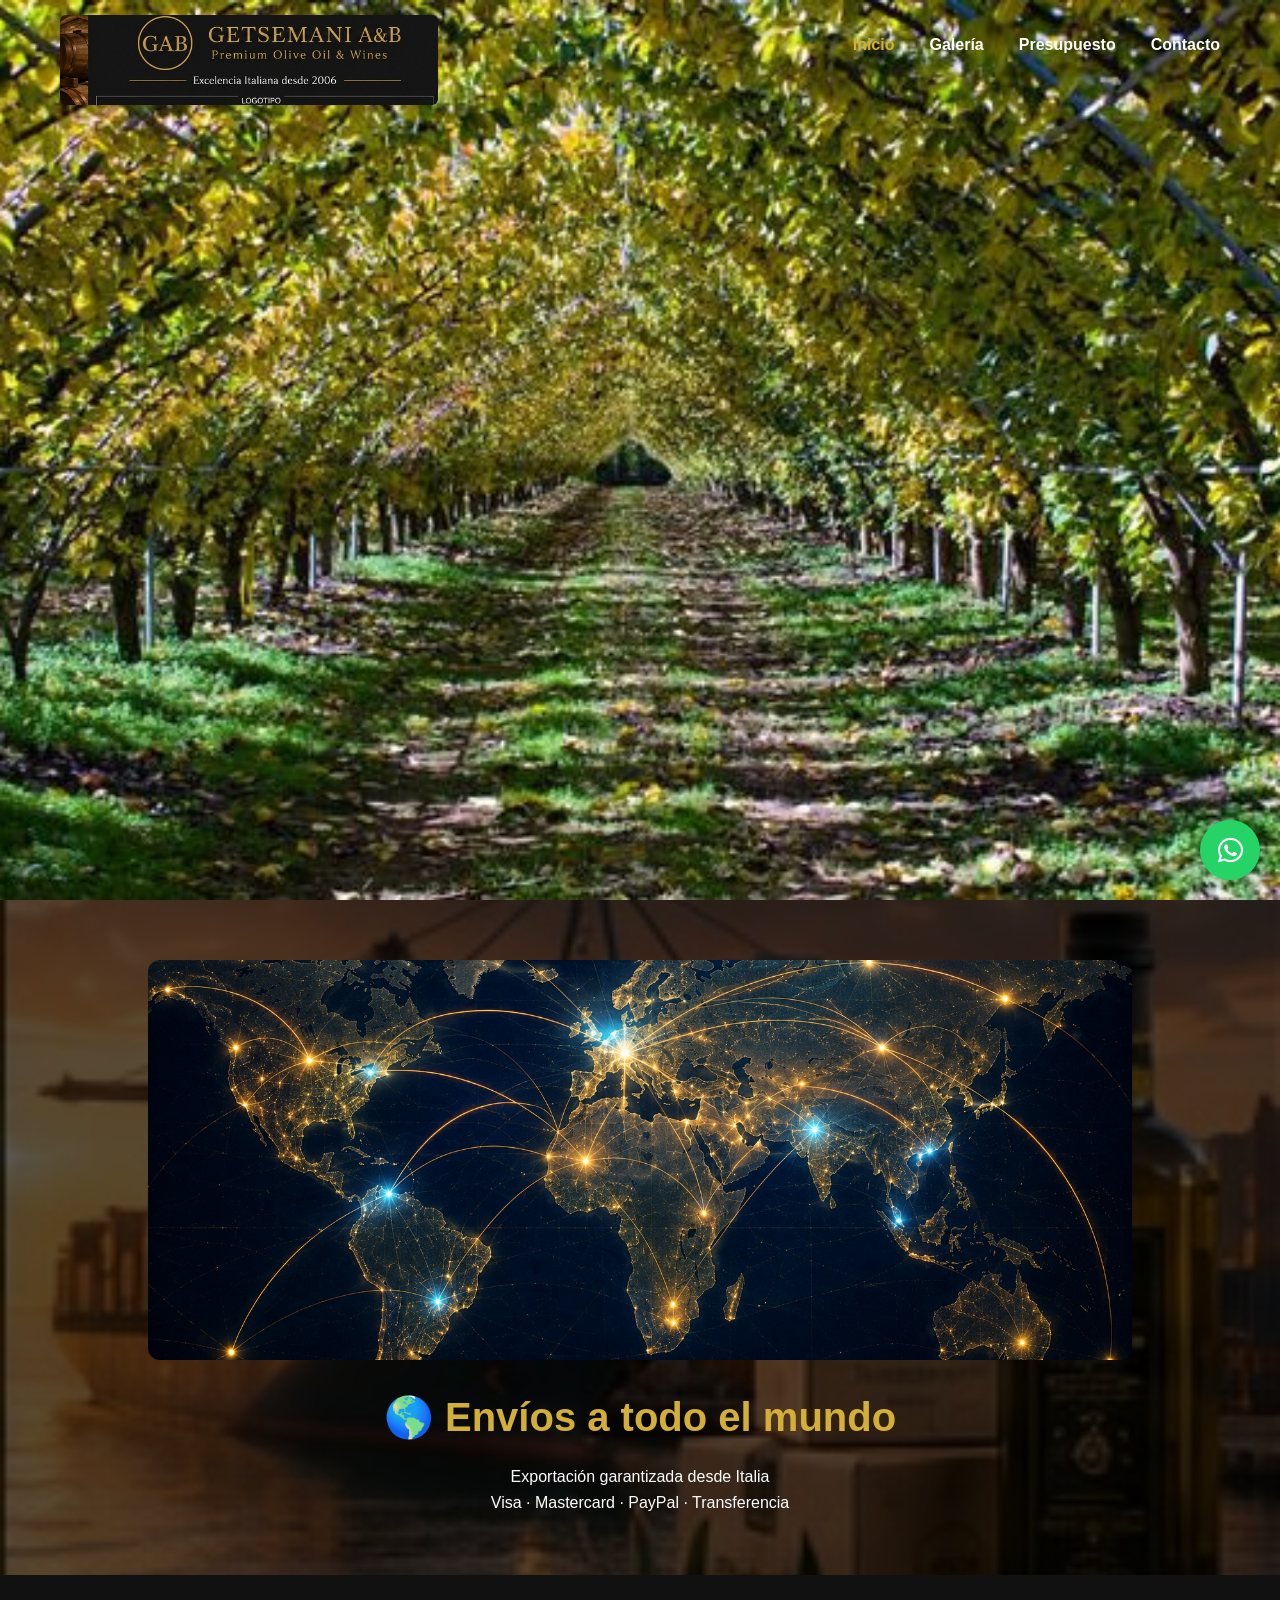
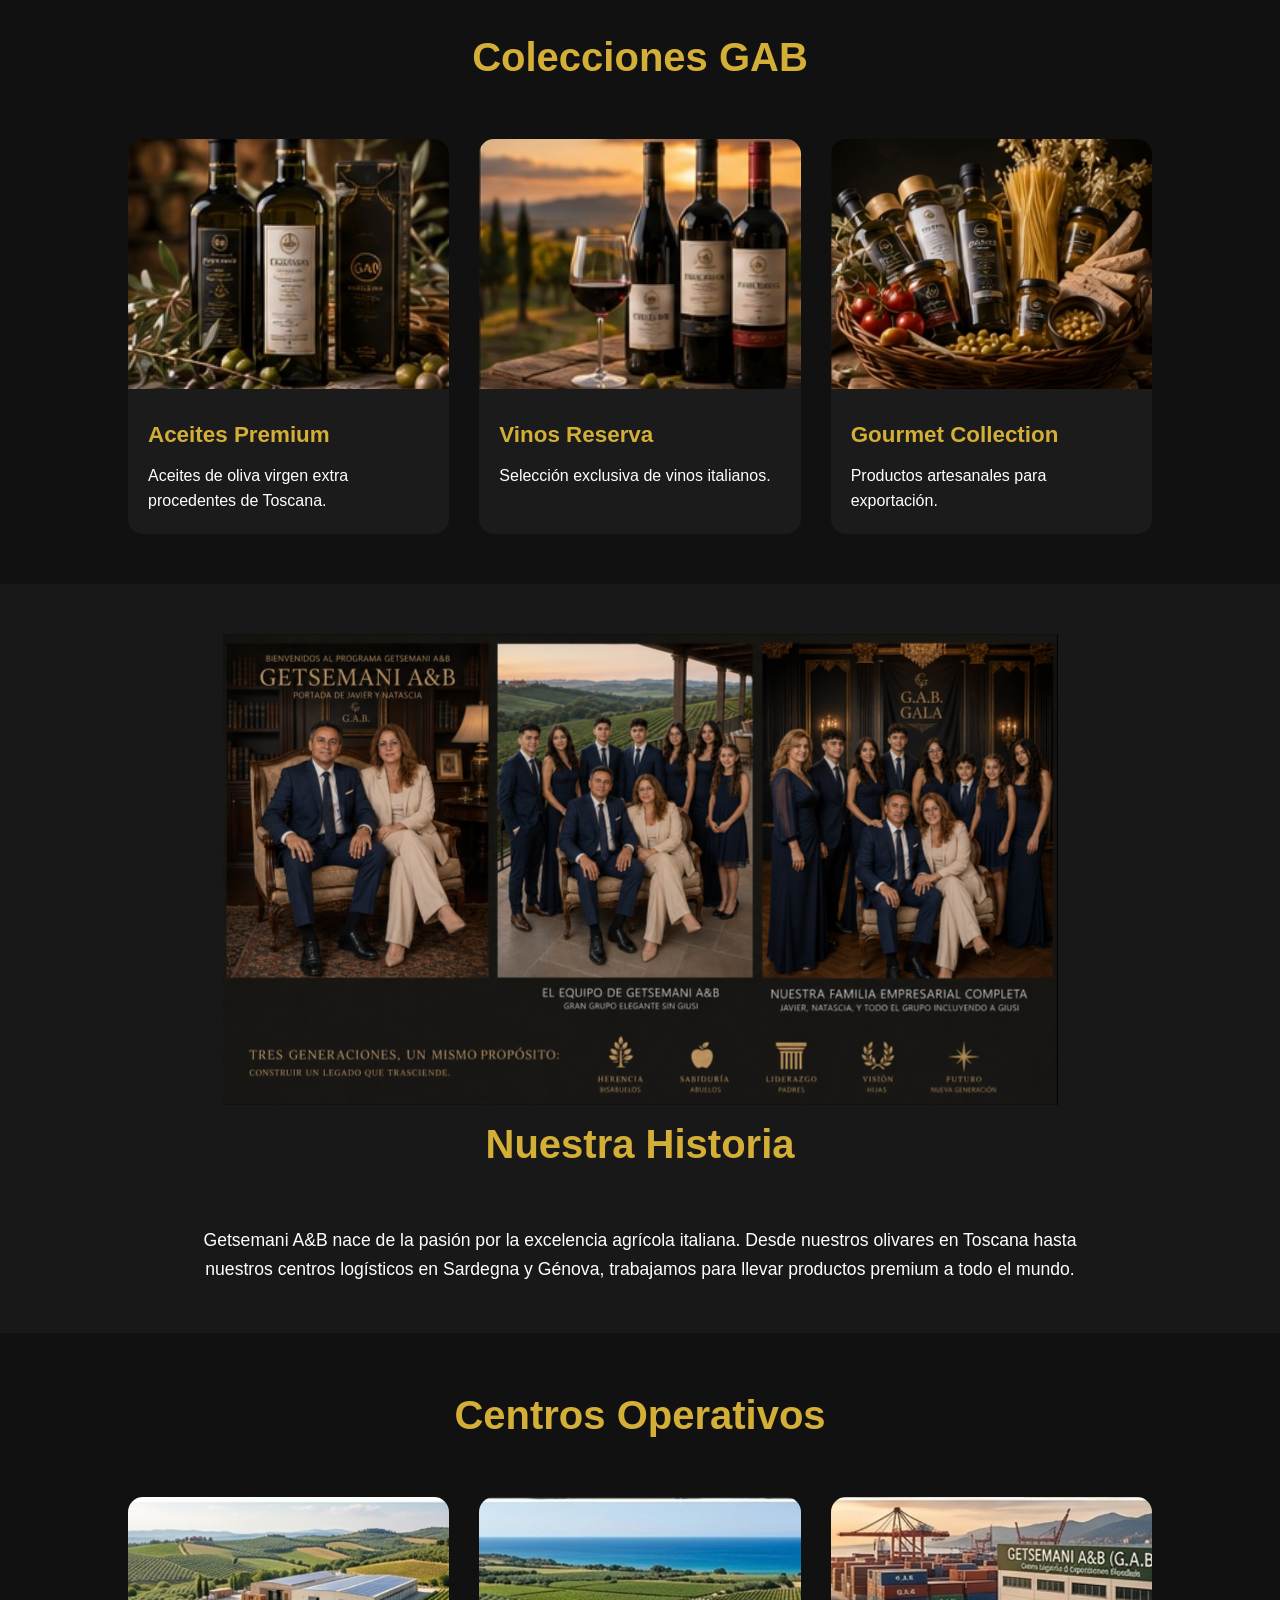
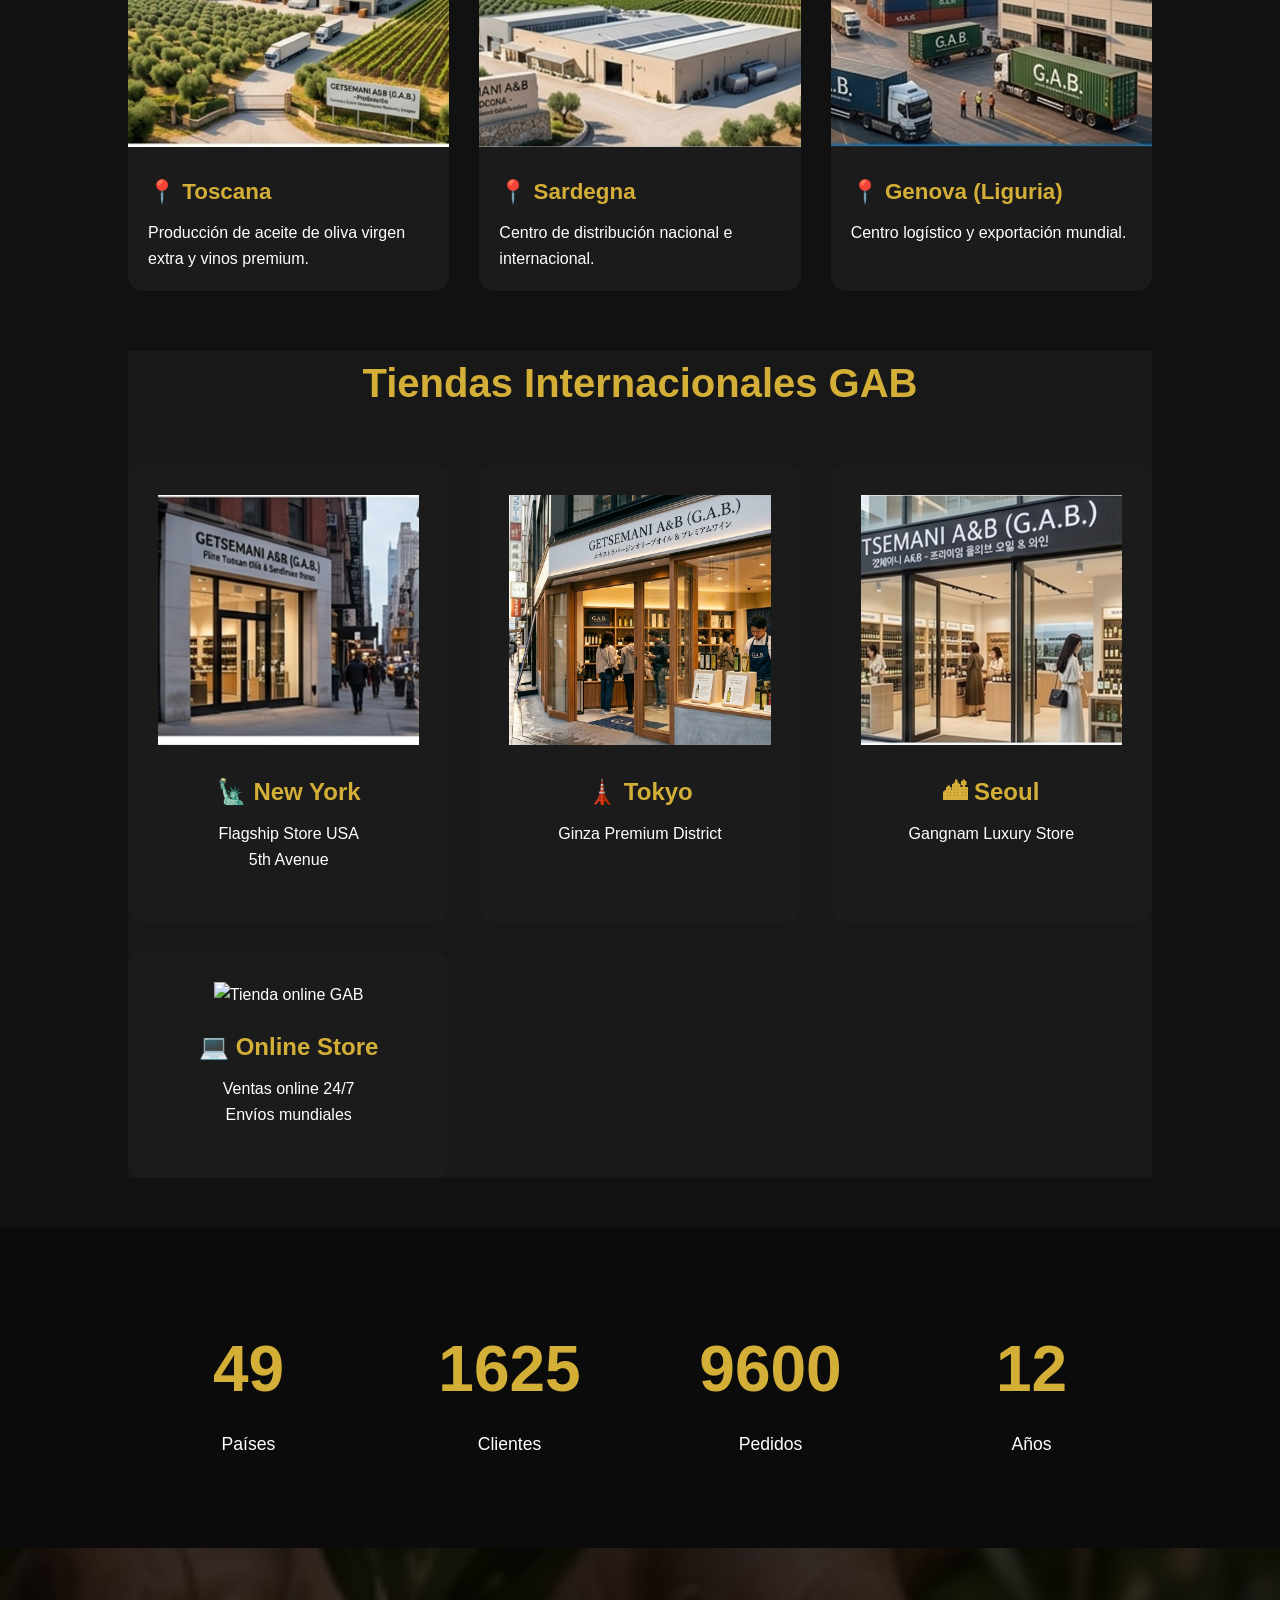
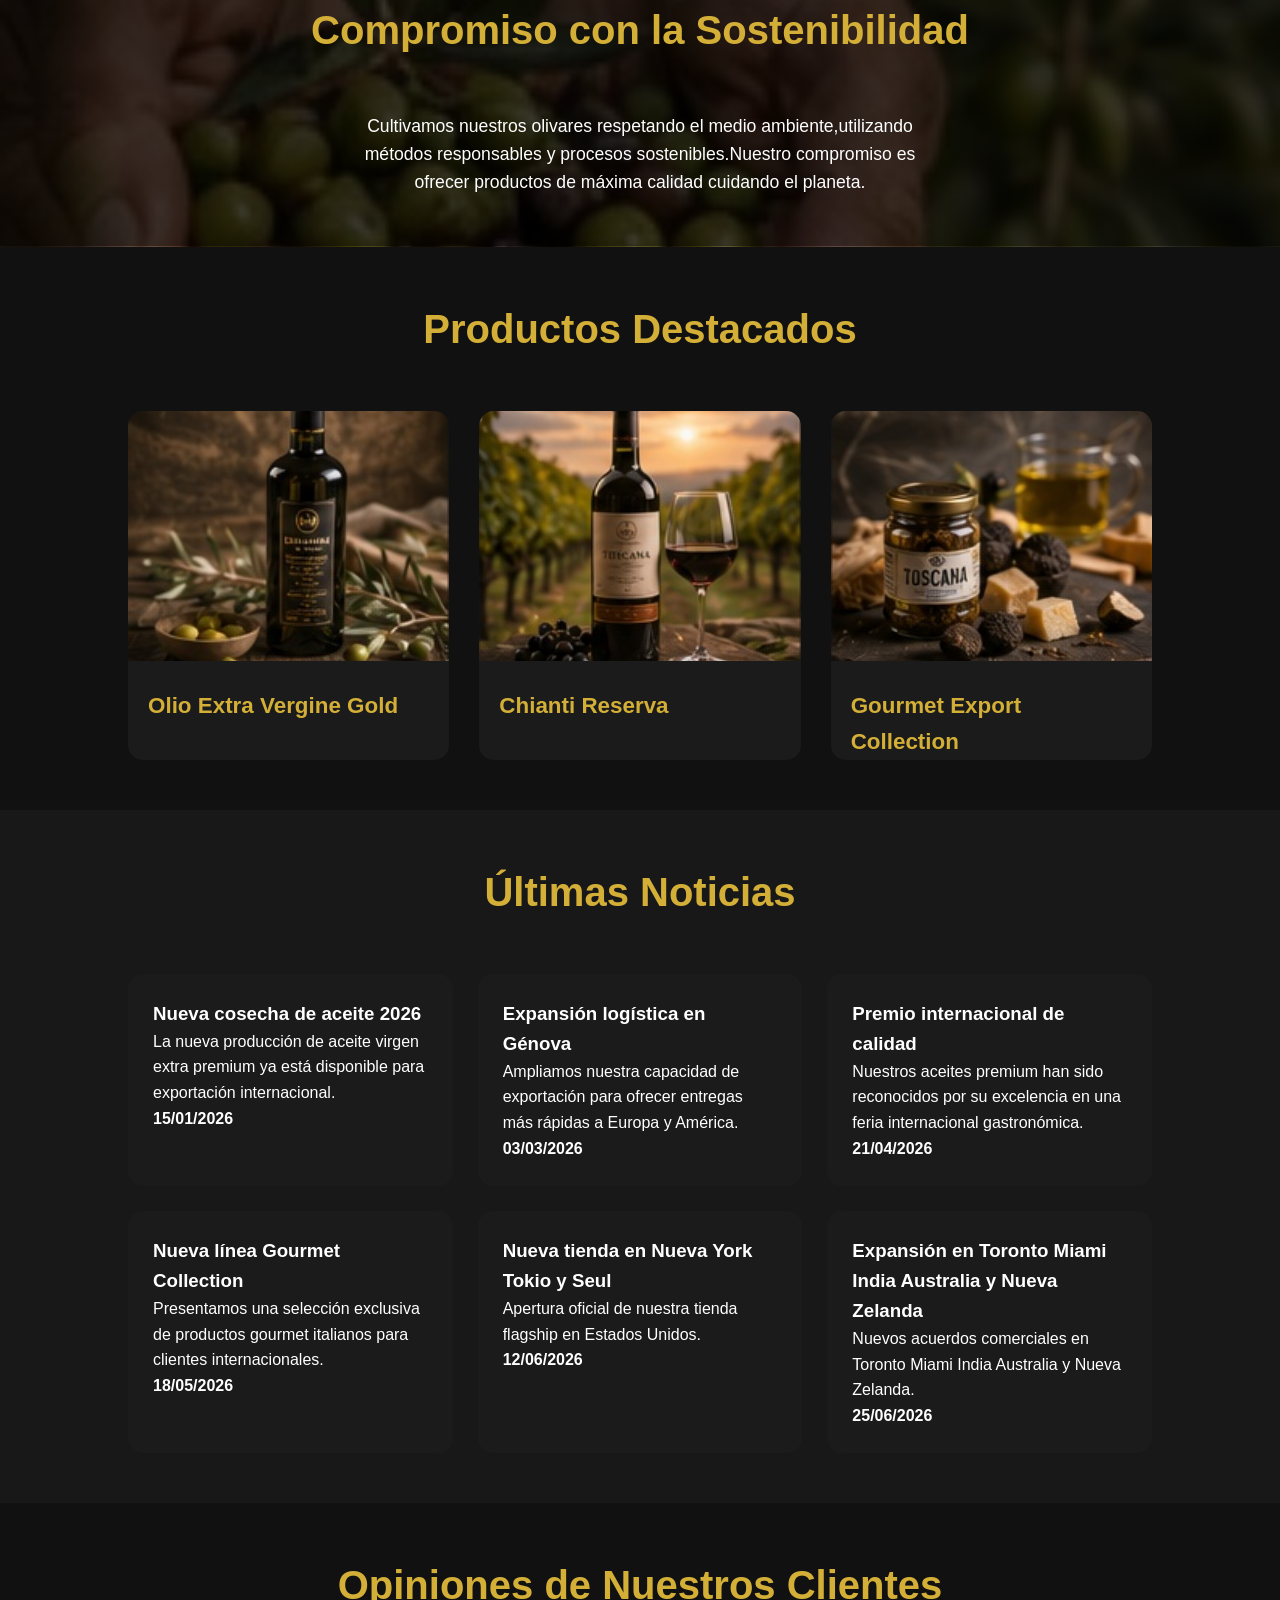
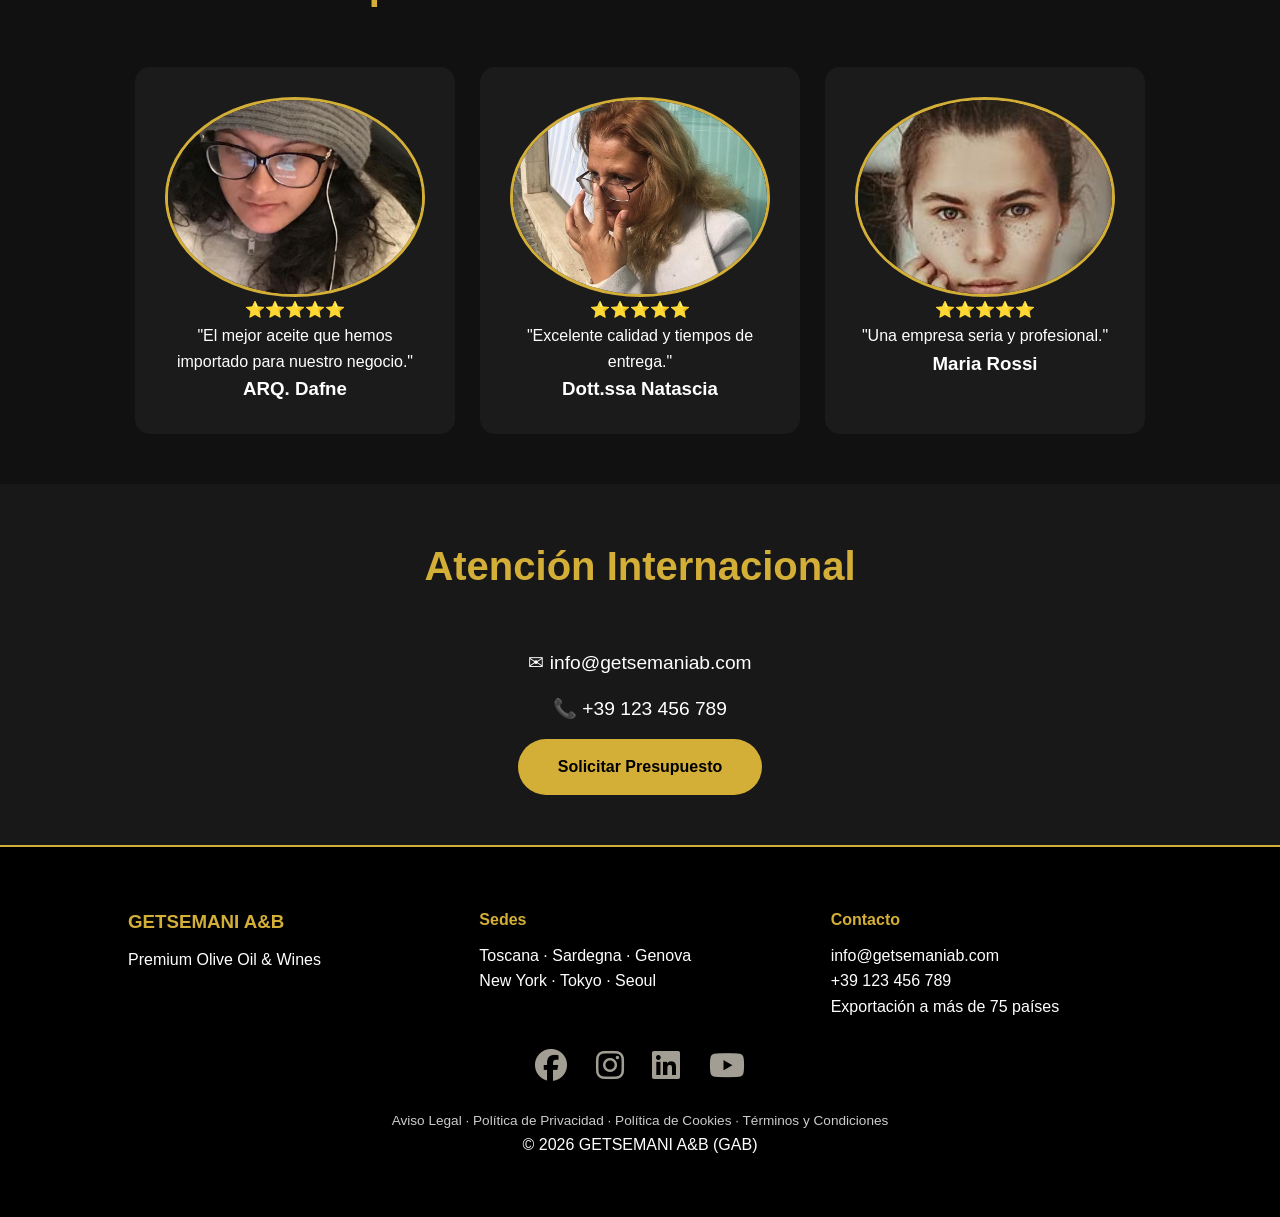
==== commit cb3878db: "Correccion de menu responsive y boton volver arriba" ====
--- a/index.html
+++ b/index.html
@@ -10,7 +10,7 @@
   <title>GETSEMANI A&amp;B | GAB Premium Olive Oil &amp; Wines</title>
   <link rel="icon" type="image/jpeg" href="assets/img/favicon-GAB.jpg">
   <!-- <link rel="stylesheet" href="css/style.css"> -->
-  <link rel="stylesheet" href="css/style.css?v12">
+  <link rel="stylesheet" href="css/style.css">
   <link rel="stylesheet" href="https://cdnjs.cloudflare.com/ajax/libs/font-awesome/6.5.1/css/all.min.css">
 </head>
 
--- a/css/style.css
+++ b/css/style.css
@@ -424,13 +424,862 @@
          Responsive general
 ========================================= */
 
+
+
+
+
+
+
+
+
+/* ============================================================
+                PÁGINA: INICIO
+============================================================ */
+
+/* ============================
+        Carrusel del home
+============================== */
+
+.carousel {
+    position: relative;
+    height: 100vh;
+    overflow: hidden;
+}
+
+.slide {
+    position: absolute;
+    top: 0;
+    left: 0;
+    width: 100%;
+    height: 100%;
+    opacity: 0;
+    transition: opacity 1.2s ease;
+    overflow: hidden;
+}
+
+.slide.active {
+    opacity: 1;
+}
+
+.slide img {
+    width: 100%;
+    height: 100%;
+    object-fit: cover;
+}
+
+/* ==============================
+        Banner internacional
+================================ */
+
+.banner {
+    background: 
+        linear-gradient(rgba(0, 0, 0, 0.65), rgba(0, 0, 0, 0.65)), 
+        url("../assets/img/banner-export.jpg");
+    background-size: cover;
+    background-position: center;
+    padding: 60px 2%;
+    text-align: center;
+}
+
+/* Forzar que la imagen ocupe todo el ancho disponible como en la Foto 2 */
+.banner img {
+    width: 80% !important;         /* Ocupa casi todo el ancho de la pantalla */
+    max-width: 1400px !important;  /* Permite que crezca mucho horizontalmente */
+    height: 400px !important;      /* Le da la altura rectangular de la foto 2 */
+    object-fit: cover !important;  /* Ajusta la foto para que no se deforme */
+    border-radius: 12px;
+    margin: 0 auto 25px auto !important;
+    display: block !important;
+}
+
+.banner h2 {
+    margin-bottom: 15px;
+}
+
+/* Adaptación para pantallas pequeñas / móviles */
+
+
+/* ===================================
+        Cards genéricas
+===================================== */
+
+.cards {
+    display: grid;
+    grid-template-columns: repeat(auto-fit, minmax(280px, 1fr));
+    gap: 30px;
+}
+
+.card {
+    background: #1b1b1b;
+    border-radius: 15px;
+    overflow: hidden;
+    transition: .4s;
+}
+
+.card:hover {
+    transform: translateY(-10px);
+    box-shadow: 0 10px 30px rgba(212, 175, 55, .3);
+}
+
+.card img {
+    width: 100%;
+    height: 250px;
+    object-fit: cover;
+}
+
+.card h3 {
+    padding: 20px 20px 0;
+    font-size: 1.4rem;
+    color: #D4AF37;
+}
+
+.card p {
+    padding: 10px 20px 20px;
+}
+
+
+/* ===================
+        Historia
+==================== */
+
+.historia {
+    background: #181818;
+    text-align: center;
+}
+
+.historia p {
+    max-width: 900px;
+    margin: auto;
+    font-size: 1.1rem;
+    white-space: pre-line;
+}
+
+
+/* ===================================
+         Sedes / tiendas
+====================================== */
+
+.negocios {
+    background: #111111;
+}
+
+.tiendas-mundo {
+    background: #181818;
+    margin-top: 60px;
+}
+
+.tiendas-mundo .card {
+    text-align: center;
+    padding: 30px;
+}
+
+.tiendas-mundo h3 {
+    font-size: 1.5rem;
+}
+
+
+/* ==========================
+        Contadores
+=========================== */
+
+.contadores {
+    display: grid;
+    grid-template-columns: repeat(4, 1fr);
+    gap: 20px;
+    background: #0b0b0b;
+    text-align: center;
+}
+
+.contador-box {
+    padding: 40px;
+}
+
+.contador-box h3 {
+    font-size: 4rem;
+    color: #D4AF37;
+    margin-bottom: 10px;
+}
+
+.contador-box p {
+    font-size: 1.1rem;
+}
+
+
+/* =======================
+      Sostenibilidad
+========================= */
+
+.sostenibilidad {
+    background:
+        linear-gradient(rgba(0, 0, 0, .75), rgba(0, 0, 0, .75)),
+        url("../assets/img/sostenibilidad.jpg");
+    background-size: cover;
+    background-position: center;
+    text-align: center;
+}
+
+.sostenibilidad p {
+    max-width: 900px;
+    margin: auto;
+    font-size: 1.1rem;
+    white-space: pre-line;
+}
+
+
+/* ==========================================
+        Productos
+============================================ */
+
+.productos {
+    background: #111111;
+}
+
+
+/* =================
+        Noticias
+=================== */
+
+.noticias {
+    background: #181818;
+}
+
+#noticias {
+    display: grid;
+    grid-template-columns: repeat(auto-fit, minmax(300px, 1fr));
+    gap: 25px;
+}
+
+#noticias article {
+    background: #1b1b1b;
+    padding: 25px;
+    border-radius: 15px;
+    transition: .4s;
+}
+
+#noticias article:hover {
+    transform: translateY(-8px);
+}
+
+
+/* =====================
+        Testimonios
+====================== */
+
+.testimonios {
+    background: #111111;
+}
+
+.testimonios-container {
+    display: flex;
+    flex-wrap: wrap;
+    justify-content: center;
+    align-items: stretch;
+    gap: 25px;
+}
+
+.testimonial {
+    background: #1b1b1b;
+    padding: 30px 25px;
+    border-radius: 15px;
+    margin: 0;
+    flex: 1 1 280px;
+    max-width: 320px;
+    text-align: center;
+}
+
+.testimonial img {
+    width: 260px;
+    height: 200px;
+    border-radius: 50%;
+    object-fit: cover;
+    border: 3px solid #D4AF37;
+    margin: 0 auto;
+    display: block;
+}
+
+.testimonial h4 {
+    margin-top: 15px;
+    color: #D4AF37;
+}
+
+
+/* =========================================
+        Contacto rápido
+========================================== */
+
+.contacto-rapido {
+    background: #181818;
+    text-align: center;
+}
+
+.contacto-rapido p {
+    font-size: 1.2rem;
+    margin-bottom: 15px;
+}
+
+
+/* =======================================
+        Responsive específico del home
+========================================== */
+
+
+
+
+
+
+/* ============================================================
+        PÁGINA: GALERÍA
+============================================================ */
+
+
+/* ---- Lightbox ---- */
+
+#lightbox {
+    display: none;
+    position: fixed;
+    top: 0;
+    left: 0;
+    width: 100%;
+    height: 100%;
+    background: rgba(0, 0, 0, .95);
+    justify-content: center;
+    align-items: center;
+    z-index: 99999;
+    cursor: zoom-out;
+}
+
+#lightbox img {
+    max-width: 90%;
+    max-height: 90%;
+    border: 4px solid #D4AF37;
+    border-radius: 10px;
+}
+
+
+/* ============================================================
+        GALERÍA — FILTROS
+============================================================ */
+
+.filtros {
+    text-align: center;
+    margin-bottom: 40px;
+}
+
+
+/* Botones normales */
+
+.filtros .btn {
+    margin: 0 6px 10px;
+    background: transparent;
+    border: 2px solid #D4AF37;
+    color: #D4AF37;
+    font-weight: 700;
+    text-shadow: none;
+    transition: all .3s ease;
+}
+
+
+/* ============================================================
+        BOTÓN SELECCIONADO
+============================================================ */
+
+.filtros .btn.activo {
+    background: #D4AF37;
+    border: 2px solid #D4AF37;
+    color: #111111 !important;
+    font-weight: 700;
+    text-shadow: none;
+}
+
+
+/* Asegura el color del texto en todos los estados */
+
+.filtros .btn.activo,
+.filtros .btn.activo:hover,
+.filtros .btn.activo:focus,
+.filtros .btn.activo:active {
+    color: #111111 !important;
+    background: #D4AF37;
+}
+
+
+/* Cuando pasas el mouse */
+
+.filtros .btn:hover {
+    background: #D4AF37;
+    border-color: #D4AF37;
+    color: #111111 !important;
+    transform: translateY(-2px);
+    text-shadow: none;
+}
+
+
+/* Si hay enlaces dentro */
+
+.filtros .btn a,
+.filtros .btn.activo a {
+    color: inherit !important;
+    text-decoration: none;
+}
+
+
+/* ---- Foto + botón añadir al carrito ---- */
+
+.foto {
+    position: relative;
+}
+
+.btn-carrito {
+    position: absolute;
+    top: 12px;
+    right: 12px;
+    width: 42px;
+    height: 42px;
+    border: none;
+    border-radius: 50%;
+    background: rgba(0, 0, 0, .65);
+    color: #D4AF37;
+    font-size: 1.2rem;
+    cursor: pointer;
+    display: flex;
+    align-items: center;
+    justify-content: center;
+    transition: .3s;
+    z-index: 5;
+}
+
+.btn-carrito:hover {
+    background: #D4AF37;
+    color: black;
+    transform: scale(1.1);
+}
+
+.btn-carrito.added {
+    background: #556B2F;
+    color: white;
+}
+
+
+/* ---- Badge flotante del carrito ---- */
+
+.carrito-flotante {
+    position: fixed;
+    left: 20px;
+    bottom: 20px;
+    z-index: 9999;
+}
+
+.carrito-boton {
+    display: none;
+    align-items: center;
+    gap: 10px;
+    background: #D4AF37;
+    color: black;
+    border: none;
+    border-radius: 40px;
+    padding: 14px 20px;
+    font-weight: bold;
+    cursor: pointer;
+    box-shadow: 0 0 20px rgba(0, 0, 0, .4);
+}
+
+.carrito-boton .badge-numero {
+    background: black;
+    color: #D4AF37;
+    border-radius: 50%;
+    width: 26px;
+    height: 26px;
+    display: flex;
+    align-items: center;
+    justify-content: center;
+    font-size: .85rem;
+}
+
+.carrito-panel {
+    display: none;
+    position: absolute;
+    bottom: 70px;
+    left: 0;
+    width: 300px;
+    max-height: 400px;
+    overflow-y: auto;
+    background: #181818;
+    border: 1px solid rgba(212, 175, 55, .4);
+    border-radius: 15px;
+    padding: 20px;
+}
+
+.carrito-panel.show {
+    display: block;
+}
+
+.carrito-panel h4 {
+    color: #D4AF37;
+    margin-bottom: 15px;
+}
+
+.carrito-item {
+    display: flex;
+    align-items: center;
+    justify-content: space-between;
+    gap: 10px;
+    padding: 10px 0;
+    border-bottom: 1px solid rgba(255, 255, 255, .1);
+    font-size: .9rem;
+}
+
+.carrito-item-nombre {
+    flex: 1;
+}
+
+.carrito-item-controles {
+    display: flex;
+    align-items: center;
+    gap: 8px;
+}
+
+.carrito-item-controles button {
+    width: 26px;
+    height: 26px;
+    border: none;
+    border-radius: 50%;
+    background: #D4AF37;
+    color: black;
+    cursor: pointer;
+    font-weight: bold;
+}
+
+.carrito-vacio {
+    opacity: .7;
+    font-size: .9rem;
+}
+
+.carrito-panel-footer {
+    margin-top: 15px;
+    padding-top: 15px;
+    border-top: 1px solid rgba(212, 175, 55, .4);
+    display: flex;
+    justify-content: space-between;
+    font-weight: bold;
+}
+
+
+/* ---- Precio + botón seleccionar ---- */
+
+.precio-box {
+    padding: 0 20px 20px;
+    display: flex;
+    align-items: center;
+    flex-wrap: wrap;
+    gap: 10px;
+}
+
+.precio-original {
+    text-decoration: line-through;
+    opacity: .6;
+    font-size: .95rem;
+}
+
+.precio-oferta {
+    color: #D4AF37;
+    font-size: 1.3rem;
+    font-weight: bold;
+}
+
+.precio-estandar {
+    color: #D4AF37;
+    font-size: 1.3rem;
+    font-weight: bold;
+}
+
+.badge-oferta {
+    background: #556B2F;
+    color: white;
+    font-size: .7rem;
+    font-weight: bold;
+    padding: 3px 8px;
+    border-radius: 20px;
+    letter-spacing: 1px;
+}
+
+.btn-seleccionar {
+    width: 100%;
+    margin-top: 10px;
+    padding: 12px;
+    border: none;
+    border-radius: 30px;
+    background: #D4AF37;
+    color: black;
+    font-weight: bold;
+    cursor: pointer;
+    transition: .3s;
+}
+
+.btn-seleccionar:hover {
+    background: white;
+}
+
+.btn-seleccionar.added {
+    background: #556B2F;
+    color: white;
+}
+
+
+/* ============================================================
+        NUEVAS CARDS DE OFERTAS
+         ACEITES Y VINOS
+============================================================ */
+
+.subtitulo {
+    text-align: center;
+    color: #ddd;
+    margin: -15px auto 45px;
+    max-width: 700px;
+    font-size: 1rem;
+}
+
+.cards-pack {
+    display: grid;
+    grid-template-columns: repeat(auto-fit, minmax(320px, 1fr));
+    gap: 35px;
+}
+
+.pack-card {
+    background: #1a1a1a;
+    border: 1px solid rgba(212, 175, 55, .35);
+    border-radius: 18px;
+    overflow: hidden;
+    transition: .35s;
+    text-align: center;
+}
+
+.pack-card:hover {
+    transform: translateY(-8px);
+    box-shadow: 0 12px 30px rgba(212, 175, 55, .30);
+    border-color: #D4AF37;
+}
+
+.pack-card img {
+    width: 100%;
+    height: 300px;
+    object-fit: cover;
+    padding: 15px;
+    background: #111;
+}
+
+.pack-card h3 {
+    color: #D4AF37;
+    margin: 18px 0 10px;
+    font-size: 1.45rem;
+}
+
+.pack-card p {
+    color: #ddd;
+    margin: 0 20px 20px;
+}
+
+.pack-card .precio {
+    display: block;
+    font-size: 2rem;
+    font-weight: bold;
+    color: #fff;
+    margin-bottom: 10px;
+}
+
+.pack-card .ahorro {
+    color: #9ad36d;
+    font-size: .9rem;
+    margin-bottom: 25px;
+}
+
+.pack-card button {
+    width: 85%;
+    margin-bottom: 25px;
+    padding: 15px;
+    border: none;
+    border-radius: 40px;
+    background: #D4AF37;
+    color: #000;
+    font-weight: bold;
+    cursor: pointer;
+    transition: .3s;
+    font-size: 1rem;
+}
+
+.pack-card button:hover {
+    background: #f0c541;
+    transform: scale(1.04);
+}
+
+
+/* ============================================================
+        PÁGINA: PRESUPUESTO
+============================================================ */
+
+.hero-presupuesto {
+    height: 60vh;
+    min-height: 400px;
+    background: url("../assets/img/carrusel/slide1.jpg");
+    background-size: cover;
+    background-position: center;
+    background-attachment: fixed;
+    position: relative;
+    display: flex;
+    justify-content: center;
+    align-items: center;
+    text-align: center;
+}
+
+.carrito-resumen {
+    background: #1b1b1b;
+    border-radius: 15px;
+    padding: 25px;
+    margin: 20px 0 40px;
+}
+
+.carrito-resumen h3 {
+    color: #D4AF37;
+    margin-bottom: 15px;
+}
+
+#carrito-resumen-lista .carrito-item {
+    border-bottom: 1px solid rgba(255, 255, 255, .1);
+}
+
+.btn-quitar {
+    background: transparent;
+    border: none;
+    color: #ff4d4d;
+    font-size: 1.1rem;
+    cursor: pointer;
+}
+
+#carrito-descuento-info {
+    display: block;
+    margin-top: 15px;
+    color: #D4AF37;
+    font-size: .9rem;
+}
+
+.desglose-total {
+    max-width: 900px;
+    margin: 20px auto 0;
+    background: #1b1b1b;
+    border-radius: 15px;
+    padding: 20px 25px;
+}
+
+.desglose-total p {
+    display: flex;
+    justify-content: space-between;
+    padding: 6px 0;
+}
+
+.carrito-item-fila {
+    display: flex;
+    align-items: center;
+    justify-content: space-between;
+    gap: 10px;
+}
+
+.carrito-item-entrega {
+    display: flex;
+    align-items: center;
+    gap: 8px;
+    margin-top: 8px;
+    font-size: .8rem;
+    font-weight: normal;
+    opacity: .9;
+}
+
+.carrito-item-entrega select {
+    width: auto;
+    padding: 6px 10px;
+    margin: 0;
+    font-size: .8rem;
+    border-radius: 6px;
+}
+
+
+/* ============================================================
+        PÁGINA: CONTACTO
+============================================================ */
+
+.hero-contacto {
+    height: 60vh;
+    min-height: 400px;
+    background: url("../assets/img/centros-operativos/CENTRO-LOG-GENOVA2.jpg");
+    background-size: cover;
+    background-position: center;
+    background-attachment: fixed;
+    position: relative;
+    display: flex;
+    justify-content: center;
+    align-items: center;
+    text-align: center;
+}
+
+.controles-mapa {
+    display: flex;
+    flex-wrap: wrap;
+    gap: 12px;
+    align-items: center;
+    margin-bottom: 12px;
+}
+
+.controles-mapa label {
+    font-weight: bold;
+    color: #4a4130;
+}
+
+.controles-mapa select {
+    padding: 8px 12px;
+    border: 1px solid #c9a068;
+    border-radius: 6px;
+    font-size: 14px;
+    background: #fdfaf3;
+}
+
+.mensaje-mapa {
+    min-height: 20px;
+    font-size: 14px;
+    margin: 6px 0 14px;
+    color: #cccccc;
+}
+
+.mensaje-mapa.error {
+    color: #ff4d4d;
+}
+
+.mensaje-mapa.ok {
+    color: #3a7d44;
+}
+
+#map {
+    width: 100%;
+    height: 500px;
+    border-radius: 15px;
+    overflow: hidden;
+}
+
+
+/* ============================================
+         ADAPTACIÓN PARA MÓVILES Y TABLETS
+   ============================================ */
+
+
+/* ============================================================
+   MEDIA QUERIES (RESPONSIVE)
+   Todas las media queries del sitio, agrupadas aqui al final,
+   en el mismo orden en que aparecian en el archivo original.
+============================================================ */
+
 @media (max-width: 992px) {
 
     .hero h1 {
         font-size: 2.8rem;
     }
 }
-
 
 @media (max-width: 768px) {
 
@@ -510,72 +1359,6 @@
     }
 }
 
-
-/* ============================================================
-                PÁGINA: INICIO
-============================================================ */
-
-/* ============================
-        Carrusel del home
-============================== */
-
-.carousel {
-    position: relative;
-    height: 100vh;
-    overflow: hidden;
-}
-
-.slide {
-    position: absolute;
-    top: 0;
-    left: 0;
-    width: 100%;
-    height: 100%;
-    opacity: 0;
-    transition: opacity 1.2s ease;
-    overflow: hidden;
-}
-
-.slide.active {
-    opacity: 1;
-}
-
-.slide img {
-    width: 100%;
-    height: 100%;
-    object-fit: cover;
-}
-
-/* ==============================
-        Banner internacional
-================================ */
-
-.banner {
-    background: 
-        linear-gradient(rgba(0, 0, 0, 0.65), rgba(0, 0, 0, 0.65)), 
-        url("../assets/img/banner-export.jpg");
-    background-size: cover;
-    background-position: center;
-    padding: 60px 2%;
-    text-align: center;
-}
-
-/* Forzar que la imagen ocupe todo el ancho disponible como en la Foto 2 */
-.banner img {
-    width: 80% !important;         /* Ocupa casi todo el ancho de la pantalla */
-    max-width: 1400px !important;  /* Permite que crezca mucho horizontalmente */
-    height: 400px !important;      /* Le da la altura rectangular de la foto 2 */
-    object-fit: cover !important;  /* Ajusta la foto para que no se deforme */
-    border-radius: 12px;
-    margin: 0 auto 25px auto !important;
-    display: block !important;
-}
-
-.banner h2 {
-    margin-bottom: 15px;
-}
-
-/* Adaptación para pantallas pequeñas / móviles */
 @media (max-width: 768px) {
     .banner img {
         max-width: 100%;
@@ -583,229 +1366,6 @@
     }
 }
 
-/* ===================================
-        Cards genéricas
-===================================== */
-
-.cards {
-    display: grid;
-    grid-template-columns: repeat(auto-fit, minmax(280px, 1fr));
-    gap: 30px;
-}
-
-.card {
-    background: #1b1b1b;
-    border-radius: 15px;
-    overflow: hidden;
-    transition: .4s;
-}
-
-.card:hover {
-    transform: translateY(-10px);
-    box-shadow: 0 10px 30px rgba(212, 175, 55, .3);
-}
-
-.card img {
-    width: 100%;
-    height: 250px;
-    object-fit: cover;
-}
-
-.card h3 {
-    padding: 20px 20px 0;
-    font-size: 1.4rem;
-    color: #D4AF37;
-}
-
-.card p {
-    padding: 10px 20px 20px;
-}
-
-
-/* ===================
-        Historia
-==================== */
-
-.historia {
-    background: #181818;
-    text-align: center;
-}
-
-.historia p {
-    max-width: 900px;
-    margin: auto;
-    font-size: 1.1rem;
-    white-space: pre-line;
-}
-
-
-/* ===================================
-         Sedes / tiendas
-====================================== */
-
-.negocios {
-    background: #111111;
-}
-
-.tiendas-mundo {
-    background: #181818;
-    margin-top: 60px;
-}
-
-.tiendas-mundo .card {
-    text-align: center;
-    padding: 30px;
-}
-
-.tiendas-mundo h3 {
-    font-size: 1.5rem;
-}
-
-
-/* ==========================
-        Contadores
-=========================== */
-
-.contadores {
-    display: grid;
-    grid-template-columns: repeat(4, 1fr);
-    gap: 20px;
-    background: #0b0b0b;
-    text-align: center;
-}
-
-.contador-box {
-    padding: 40px;
-}
-
-.contador-box h3 {
-    font-size: 4rem;
-    color: #D4AF37;
-    margin-bottom: 10px;
-}
-
-.contador-box p {
-    font-size: 1.1rem;
-}
-
-
-/* =======================
-      Sostenibilidad
-========================= */
-
-.sostenibilidad {
-    background:
-        linear-gradient(rgba(0, 0, 0, .75), rgba(0, 0, 0, .75)),
-        url("../assets/img/sostenibilidad.jpg");
-    background-size: cover;
-    background-position: center;
-    text-align: center;
-}
-
-.sostenibilidad p {
-    max-width: 900px;
-    margin: auto;
-    font-size: 1.1rem;
-    white-space: pre-line;
-}
-
-
-/* ==========================================
-        Productos
-============================================ */
-
-.productos {
-    background: #111111;
-}
-
-
-/* =================
-        Noticias
-=================== */
-
-.noticias {
-    background: #181818;
-}
-
-#noticias {
-    display: grid;
-    grid-template-columns: repeat(auto-fit, minmax(300px, 1fr));
-    gap: 25px;
-}
-
-#noticias article {
-    background: #1b1b1b;
-    padding: 25px;
-    border-radius: 15px;
-    transition: .4s;
-}
-
-#noticias article:hover {
-    transform: translateY(-8px);
-}
-
-
-/* =====================
-        Testimonios
-====================== */
-
-.testimonios {
-    background: #111111;
-}
-
-.testimonios-container {
-    display: flex;
-    flex-wrap: wrap;
-    justify-content: center;
-    align-items: stretch;
-    gap: 25px;
-}
-
-.testimonial {
-    background: #1b1b1b;
-    padding: 30px 25px;
-    border-radius: 15px;
-    margin: 0;
-    flex: 1 1 280px;
-    max-width: 320px;
-    text-align: center;
-}
-
-.testimonial img {
-    width: 260px;
-    height: 200px;
-    border-radius: 50%;
-    object-fit: cover;
-    border: 3px solid #D4AF37;
-    margin: 0 auto;
-    display: block;
-}
-
-.testimonial h4 {
-    margin-top: 15px;
-    color: #D4AF37;
-}
-
-
-/* =========================================
-        Contacto rápido
-========================================== */
-
-.contacto-rapido {
-    background: #181818;
-    text-align: center;
-}
-
-.contacto-rapido p {
-    font-size: 1.2rem;
-    margin-bottom: 15px;
-}
-
-
-/* =======================================
-        Responsive específico del home
-========================================== */
-
 @media (max-width: 992px) {
 
     .contadores {
@@ -819,547 +1379,6 @@
         grid-template-columns: 1fr;
     }
 }
-
-
-/* ============================================================
-        PÁGINA: GALERÍA
-============================================================ */
-
-
-/* ---- Lightbox ---- */
-
-#lightbox {
-    display: none;
-    position: fixed;
-    top: 0;
-    left: 0;
-    width: 100%;
-    height: 100%;
-    background: rgba(0, 0, 0, .95);
-    justify-content: center;
-    align-items: center;
-    z-index: 99999;
-    cursor: zoom-out;
-}
-
-#lightbox img {
-    max-width: 90%;
-    max-height: 90%;
-    border: 4px solid #D4AF37;
-    border-radius: 10px;
-}
-
-
-/* ============================================================
-        GALERÍA — FILTROS
-============================================================ */
-
-.filtros {
-    text-align: center;
-    margin-bottom: 40px;
-}
-
-
-/* Botones normales */
-
-.filtros .btn {
-    margin: 0 6px 10px;
-    background: transparent;
-    border: 2px solid #D4AF37;
-    color: #D4AF37;
-    font-weight: 700;
-    text-shadow: none;
-    transition: all .3s ease;
-}
-
-
-/* ============================================================
-        BOTÓN SELECCIONADO
-============================================================ */
-
-.filtros .btn.activo {
-    background: #D4AF37;
-    border: 2px solid #D4AF37;
-    color: #111111 !important;
-    font-weight: 700;
-    text-shadow: none;
-}
-
-
-/* Asegura el color del texto en todos los estados */
-
-.filtros .btn.activo,
-.filtros .btn.activo:hover,
-.filtros .btn.activo:focus,
-.filtros .btn.activo:active {
-    color: #111111 !important;
-    background: #D4AF37;
-}
-
-
-/* Cuando pasas el mouse */
-
-.filtros .btn:hover {
-    background: #D4AF37;
-    border-color: #D4AF37;
-    color: #111111 !important;
-    transform: translateY(-2px);
-    text-shadow: none;
-}
-
-
-/* Si hay enlaces dentro */
-
-.filtros .btn a,
-.filtros .btn.activo a {
-    color: inherit !important;
-    text-decoration: none;
-}
-
-
-/* ---- Foto + botón añadir al carrito ---- */
-
-.foto {
-    position: relative;
-}
-
-.btn-carrito {
-    position: absolute;
-    top: 12px;
-    right: 12px;
-    width: 42px;
-    height: 42px;
-    border: none;
-    border-radius: 50%;
-    background: rgba(0, 0, 0, .65);
-    color: #D4AF37;
-    font-size: 1.2rem;
-    cursor: pointer;
-    display: flex;
-    align-items: center;
-    justify-content: center;
-    transition: .3s;
-    z-index: 5;
-}
-
-.btn-carrito:hover {
-    background: #D4AF37;
-    color: black;
-    transform: scale(1.1);
-}
-
-.btn-carrito.added {
-    background: #556B2F;
-    color: white;
-}
-
-
-/* ---- Badge flotante del carrito ---- */
-
-.carrito-flotante {
-    position: fixed;
-    left: 20px;
-    bottom: 20px;
-    z-index: 9999;
-}
-
-.carrito-boton {
-    display: none;
-    align-items: center;
-    gap: 10px;
-    background: #D4AF37;
-    color: black;
-    border: none;
-    border-radius: 40px;
-    padding: 14px 20px;
-    font-weight: bold;
-    cursor: pointer;
-    box-shadow: 0 0 20px rgba(0, 0, 0, .4);
-}
-
-.carrito-boton .badge-numero {
-    background: black;
-    color: #D4AF37;
-    border-radius: 50%;
-    width: 26px;
-    height: 26px;
-    display: flex;
-    align-items: center;
-    justify-content: center;
-    font-size: .85rem;
-}
-
-.carrito-panel {
-    display: none;
-    position: absolute;
-    bottom: 70px;
-    left: 0;
-    width: 300px;
-    max-height: 400px;
-    overflow-y: auto;
-    background: #181818;
-    border: 1px solid rgba(212, 175, 55, .4);
-    border-radius: 15px;
-    padding: 20px;
-}
-
-.carrito-panel.show {
-    display: block;
-}
-
-.carrito-panel h4 {
-    color: #D4AF37;
-    margin-bottom: 15px;
-}
-
-.carrito-item {
-    display: flex;
-    align-items: center;
-    justify-content: space-between;
-    gap: 10px;
-    padding: 10px 0;
-    border-bottom: 1px solid rgba(255, 255, 255, .1);
-    font-size: .9rem;
-}
-
-.carrito-item-nombre {
-    flex: 1;
-}
-
-.carrito-item-controles {
-    display: flex;
-    align-items: center;
-    gap: 8px;
-}
-
-.carrito-item-controles button {
-    width: 26px;
-    height: 26px;
-    border: none;
-    border-radius: 50%;
-    background: #D4AF37;
-    color: black;
-    cursor: pointer;
-    font-weight: bold;
-}
-
-.carrito-vacio {
-    opacity: .7;
-    font-size: .9rem;
-}
-
-.carrito-panel-footer {
-    margin-top: 15px;
-    padding-top: 15px;
-    border-top: 1px solid rgba(212, 175, 55, .4);
-    display: flex;
-    justify-content: space-between;
-    font-weight: bold;
-}
-
-
-/* ---- Precio + botón seleccionar ---- */
-
-.precio-box {
-    padding: 0 20px 20px;
-    display: flex;
-    align-items: center;
-    flex-wrap: wrap;
-    gap: 10px;
-}
-
-.precio-original {
-    text-decoration: line-through;
-    opacity: .6;
-    font-size: .95rem;
-}
-
-.precio-oferta {
-    color: #D4AF37;
-    font-size: 1.3rem;
-    font-weight: bold;
-}
-
-.precio-estandar {
-    color: #D4AF37;
-    font-size: 1.3rem;
-    font-weight: bold;
-}
-
-.badge-oferta {
-    background: #556B2F;
-    color: white;
-    font-size: .7rem;
-    font-weight: bold;
-    padding: 3px 8px;
-    border-radius: 20px;
-    letter-spacing: 1px;
-}
-
-.btn-seleccionar {
-    width: 100%;
-    margin-top: 10px;
-    padding: 12px;
-    border: none;
-    border-radius: 30px;
-    background: #D4AF37;
-    color: black;
-    font-weight: bold;
-    cursor: pointer;
-    transition: .3s;
-}
-
-.btn-seleccionar:hover {
-    background: white;
-}
-
-.btn-seleccionar.added {
-    background: #556B2F;
-    color: white;
-}
-
-
-/* ============================================================
-        NUEVAS CARDS DE OFERTAS
-         ACEITES Y VINOS
-============================================================ */
-
-.subtitulo {
-    text-align: center;
-    color: #ddd;
-    margin: -15px auto 45px;
-    max-width: 700px;
-    font-size: 1rem;
-}
-
-.cards-pack {
-    display: grid;
-    grid-template-columns: repeat(auto-fit, minmax(320px, 1fr));
-    gap: 35px;
-}
-
-.pack-card {
-    background: #1a1a1a;
-    border: 1px solid rgba(212, 175, 55, .35);
-    border-radius: 18px;
-    overflow: hidden;
-    transition: .35s;
-    text-align: center;
-}
-
-.pack-card:hover {
-    transform: translateY(-8px);
-    box-shadow: 0 12px 30px rgba(212, 175, 55, .30);
-    border-color: #D4AF37;
-}
-
-.pack-card img {
-    width: 100%;
-    height: 300px;
-    object-fit: cover;
-    padding: 15px;
-    background: #111;
-}
-
-.pack-card h3 {
-    color: #D4AF37;
-    margin: 18px 0 10px;
-    font-size: 1.45rem;
-}
-
-.pack-card p {
-    color: #ddd;
-    margin: 0 20px 20px;
-}
-
-.pack-card .precio {
-    display: block;
-    font-size: 2rem;
-    font-weight: bold;
-    color: #fff;
-    margin-bottom: 10px;
-}
-
-.pack-card .ahorro {
-    color: #9ad36d;
-    font-size: .9rem;
-    margin-bottom: 25px;
-}
-
-.pack-card button {
-    width: 85%;
-    margin-bottom: 25px;
-    padding: 15px;
-    border: none;
-    border-radius: 40px;
-    background: #D4AF37;
-    color: #000;
-    font-weight: bold;
-    cursor: pointer;
-    transition: .3s;
-    font-size: 1rem;
-}
-
-.pack-card button:hover {
-    background: #f0c541;
-    transform: scale(1.04);
-}
-
-
-/* ============================================================
-        PÁGINA: PRESUPUESTO
-============================================================ */
-
-.hero-presupuesto {
-    height: 60vh;
-    min-height: 400px;
-    background: url("../assets/img/carrusel/slide1.jpg");
-    background-size: cover;
-    background-position: center;
-    background-attachment: fixed;
-    position: relative;
-    display: flex;
-    justify-content: center;
-    align-items: center;
-    text-align: center;
-}
-
-.carrito-resumen {
-    background: #1b1b1b;
-    border-radius: 15px;
-    padding: 25px;
-    margin: 20px 0 40px;
-}
-
-.carrito-resumen h3 {
-    color: #D4AF37;
-    margin-bottom: 15px;
-}
-
-#carrito-resumen-lista .carrito-item {
-    border-bottom: 1px solid rgba(255, 255, 255, .1);
-}
-
-.btn-quitar {
-    background: transparent;
-    border: none;
-    color: #ff4d4d;
-    font-size: 1.1rem;
-    cursor: pointer;
-}
-
-#carrito-descuento-info {
-    display: block;
-    margin-top: 15px;
-    color: #D4AF37;
-    font-size: .9rem;
-}
-
-.desglose-total {
-    max-width: 900px;
-    margin: 20px auto 0;
-    background: #1b1b1b;
-    border-radius: 15px;
-    padding: 20px 25px;
-}
-
-.desglose-total p {
-    display: flex;
-    justify-content: space-between;
-    padding: 6px 0;
-}
-
-.carrito-item-fila {
-    display: flex;
-    align-items: center;
-    justify-content: space-between;
-    gap: 10px;
-}
-
-.carrito-item-entrega {
-    display: flex;
-    align-items: center;
-    gap: 8px;
-    margin-top: 8px;
-    font-size: .8rem;
-    font-weight: normal;
-    opacity: .9;
-}
-
-.carrito-item-entrega select {
-    width: auto;
-    padding: 6px 10px;
-    margin: 0;
-    font-size: .8rem;
-    border-radius: 6px;
-}
-
-
-/* ============================================================
-        PÁGINA: CONTACTO
-============================================================ */
-
-.hero-contacto {
-    height: 60vh;
-    min-height: 400px;
-    background: url("../assets/img/centros-operativos/CENTRO-LOG-GENOVA2.jpg");
-    background-size: cover;
-    background-position: center;
-    background-attachment: fixed;
-    position: relative;
-    display: flex;
-    justify-content: center;
-    align-items: center;
-    text-align: center;
-}
-
-.controles-mapa {
-    display: flex;
-    flex-wrap: wrap;
-    gap: 12px;
-    align-items: center;
-    margin-bottom: 12px;
-}
-
-.controles-mapa label {
-    font-weight: bold;
-    color: #4a4130;
-}
-
-.controles-mapa select {
-    padding: 8px 12px;
-    border: 1px solid #c9a068;
-    border-radius: 6px;
-    font-size: 14px;
-    background: #fdfaf3;
-}
-
-.mensaje-mapa {
-    min-height: 20px;
-    font-size: 14px;
-    margin: 6px 0 14px;
-    color: #cccccc;
-}
-
-.mensaje-mapa.error {
-    color: #ff4d4d;
-}
-
-.mensaje-mapa.ok {
-    color: #3a7d44;
-}
-
-#map {
-    width: 100%;
-    height: 500px;
-    border-radius: 15px;
-    overflow: hidden;
-}
-
-
-/* ============================================
-         ADAPTACIÓN PARA MÓVILES Y TABLETS
-   ============================================ */
 
 @media (max-width: 768px) {
 
@@ -1509,5 +1528,4 @@
   body {
     overflow-x: hidden !important;
   }
-}
-
+}
--- a/css/style.css
+++ b/css/style.css
@@ -424,13 +424,862 @@
          Responsive general
 ========================================= */
 
+
+
+
+
+
+
+
+
+/* ============================================================
+                PÁGINA: INICIO
+============================================================ */
+
+/* ============================
+        Carrusel del home
+============================== */
+
+.carousel {
+    position: relative;
+    height: 100vh;
+    overflow: hidden;
+}
+
+.slide {
+    position: absolute;
+    top: 0;
+    left: 0;
+    width: 100%;
+    height: 100%;
+    opacity: 0;
+    transition: opacity 1.2s ease;
+    overflow: hidden;
+}
+
+.slide.active {
+    opacity: 1;
+}
+
+.slide img {
+    width: 100%;
+    height: 100%;
+    object-fit: cover;
+}
+
+/* ==============================
+        Banner internacional
+================================ */
+
+.banner {
+    background: 
+        linear-gradient(rgba(0, 0, 0, 0.65), rgba(0, 0, 0, 0.65)), 
+        url("../assets/img/banner-export.jpg");
+    background-size: cover;
+    background-position: center;
+    padding: 60px 2%;
+    text-align: center;
+}
+
+/* Forzar que la imagen ocupe todo el ancho disponible como en la Foto 2 */
+.banner img {
+    width: 80% !important;         /* Ocupa casi todo el ancho de la pantalla */
+    max-width: 1400px !important;  /* Permite que crezca mucho horizontalmente */
+    height: 400px !important;      /* Le da la altura rectangular de la foto 2 */
+    object-fit: cover !important;  /* Ajusta la foto para que no se deforme */
+    border-radius: 12px;
+    margin: 0 auto 25px auto !important;
+    display: block !important;
+}
+
+.banner h2 {
+    margin-bottom: 15px;
+}
+
+/* Adaptación para pantallas pequeñas / móviles */
+
+
+/* ===================================
+        Cards genéricas
+===================================== */
+
+.cards {
+    display: grid;
+    grid-template-columns: repeat(auto-fit, minmax(280px, 1fr));
+    gap: 30px;
+}
+
+.card {
+    background: #1b1b1b;
+    border-radius: 15px;
+    overflow: hidden;
+    transition: .4s;
+}
+
+.card:hover {
+    transform: translateY(-10px);
+    box-shadow: 0 10px 30px rgba(212, 175, 55, .3);
+}
+
+.card img {
+    width: 100%;
+    height: 250px;
+    object-fit: cover;
+}
+
+.card h3 {
+    padding: 20px 20px 0;
+    font-size: 1.4rem;
+    color: #D4AF37;
+}
+
+.card p {
+    padding: 10px 20px 20px;
+}
+
+
+/* ===================
+        Historia
+==================== */
+
+.historia {
+    background: #181818;
+    text-align: center;
+}
+
+.historia p {
+    max-width: 900px;
+    margin: auto;
+    font-size: 1.1rem;
+    white-space: pre-line;
+}
+
+
+/* ===================================
+         Sedes / tiendas
+====================================== */
+
+.negocios {
+    background: #111111;
+}
+
+.tiendas-mundo {
+    background: #181818;
+    margin-top: 60px;
+}
+
+.tiendas-mundo .card {
+    text-align: center;
+    padding: 30px;
+}
+
+.tiendas-mundo h3 {
+    font-size: 1.5rem;
+}
+
+
+/* ==========================
+        Contadores
+=========================== */
+
+.contadores {
+    display: grid;
+    grid-template-columns: repeat(4, 1fr);
+    gap: 20px;
+    background: #0b0b0b;
+    text-align: center;
+}
+
+.contador-box {
+    padding: 40px;
+}
+
+.contador-box h3 {
+    font-size: 4rem;
+    color: #D4AF37;
+    margin-bottom: 10px;
+}
+
+.contador-box p {
+    font-size: 1.1rem;
+}
+
+
+/* =======================
+      Sostenibilidad
+========================= */
+
+.sostenibilidad {
+    background:
+        linear-gradient(rgba(0, 0, 0, .75), rgba(0, 0, 0, .75)),
+        url("../assets/img/sostenibilidad.jpg");
+    background-size: cover;
+    background-position: center;
+    text-align: center;
+}
+
+.sostenibilidad p {
+    max-width: 900px;
+    margin: auto;
+    font-size: 1.1rem;
+    white-space: pre-line;
+}
+
+
+/* ==========================================
+        Productos
+============================================ */
+
+.productos {
+    background: #111111;
+}
+
+
+/* =================
+        Noticias
+=================== */
+
+.noticias {
+    background: #181818;
+}
+
+#noticias {
+    display: grid;
+    grid-template-columns: repeat(auto-fit, minmax(300px, 1fr));
+    gap: 25px;
+}
+
+#noticias article {
+    background: #1b1b1b;
+    padding: 25px;
+    border-radius: 15px;
+    transition: .4s;
+}
+
+#noticias article:hover {
+    transform: translateY(-8px);
+}
+
+
+/* =====================
+        Testimonios
+====================== */
+
+.testimonios {
+    background: #111111;
+}
+
+.testimonios-container {
+    display: flex;
+    flex-wrap: wrap;
+    justify-content: center;
+    align-items: stretch;
+    gap: 25px;
+}
+
+.testimonial {
+    background: #1b1b1b;
+    padding: 30px 25px;
+    border-radius: 15px;
+    margin: 0;
+    flex: 1 1 280px;
+    max-width: 320px;
+    text-align: center;
+}
+
+.testimonial img {
+    width: 260px;
+    height: 200px;
+    border-radius: 50%;
+    object-fit: cover;
+    border: 3px solid #D4AF37;
+    margin: 0 auto;
+    display: block;
+}
+
+.testimonial h4 {
+    margin-top: 15px;
+    color: #D4AF37;
+}
+
+
+/* =========================================
+        Contacto rápido
+========================================== */
+
+.contacto-rapido {
+    background: #181818;
+    text-align: center;
+}
+
+.contacto-rapido p {
+    font-size: 1.2rem;
+    margin-bottom: 15px;
+}
+
+
+/* =======================================
+        Responsive específico del home
+========================================== */
+
+
+
+
+
+
+/* ============================================================
+        PÁGINA: GALERÍA
+============================================================ */
+
+
+/* ---- Lightbox ---- */
+
+#lightbox {
+    display: none;
+    position: fixed;
+    top: 0;
+    left: 0;
+    width: 100%;
+    height: 100%;
+    background: rgba(0, 0, 0, .95);
+    justify-content: center;
+    align-items: center;
+    z-index: 99999;
+    cursor: zoom-out;
+}
+
+#lightbox img {
+    max-width: 90%;
+    max-height: 90%;
+    border: 4px solid #D4AF37;
+    border-radius: 10px;
+}
+
+
+/* ============================================================
+        GALERÍA — FILTROS
+============================================================ */
+
+.filtros {
+    text-align: center;
+    margin-bottom: 40px;
+}
+
+
+/* Botones normales */
+
+.filtros .btn {
+    margin: 0 6px 10px;
+    background: transparent;
+    border: 2px solid #D4AF37;
+    color: #D4AF37;
+    font-weight: 700;
+    text-shadow: none;
+    transition: all .3s ease;
+}
+
+
+/* ============================================================
+        BOTÓN SELECCIONADO
+============================================================ */
+
+.filtros .btn.activo {
+    background: #D4AF37;
+    border: 2px solid #D4AF37;
+    color: #111111 !important;
+    font-weight: 700;
+    text-shadow: none;
+}
+
+
+/* Asegura el color del texto en todos los estados */
+
+.filtros .btn.activo,
+.filtros .btn.activo:hover,
+.filtros .btn.activo:focus,
+.filtros .btn.activo:active {
+    color: #111111 !important;
+    background: #D4AF37;
+}
+
+
+/* Cuando pasas el mouse */
+
+.filtros .btn:hover {
+    background: #D4AF37;
+    border-color: #D4AF37;
+    color: #111111 !important;
+    transform: translateY(-2px);
+    text-shadow: none;
+}
+
+
+/* Si hay enlaces dentro */
+
+.filtros .btn a,
+.filtros .btn.activo a {
+    color: inherit !important;
+    text-decoration: none;
+}
+
+
+/* ---- Foto + botón añadir al carrito ---- */
+
+.foto {
+    position: relative;
+}
+
+.btn-carrito {
+    position: absolute;
+    top: 12px;
+    right: 12px;
+    width: 42px;
+    height: 42px;
+    border: none;
+    border-radius: 50%;
+    background: rgba(0, 0, 0, .65);
+    color: #D4AF37;
+    font-size: 1.2rem;
+    cursor: pointer;
+    display: flex;
+    align-items: center;
+    justify-content: center;
+    transition: .3s;
+    z-index: 5;
+}
+
+.btn-carrito:hover {
+    background: #D4AF37;
+    color: black;
+    transform: scale(1.1);
+}
+
+.btn-carrito.added {
+    background: #556B2F;
+    color: white;
+}
+
+
+/* ---- Badge flotante del carrito ---- */
+
+.carrito-flotante {
+    position: fixed;
+    left: 20px;
+    bottom: 20px;
+    z-index: 9999;
+}
+
+.carrito-boton {
+    display: none;
+    align-items: center;
+    gap: 10px;
+    background: #D4AF37;
+    color: black;
+    border: none;
+    border-radius: 40px;
+    padding: 14px 20px;
+    font-weight: bold;
+    cursor: pointer;
+    box-shadow: 0 0 20px rgba(0, 0, 0, .4);
+}
+
+.carrito-boton .badge-numero {
+    background: black;
+    color: #D4AF37;
+    border-radius: 50%;
+    width: 26px;
+    height: 26px;
+    display: flex;
+    align-items: center;
+    justify-content: center;
+    font-size: .85rem;
+}
+
+.carrito-panel {
+    display: none;
+    position: absolute;
+    bottom: 70px;
+    left: 0;
+    width: 300px;
+    max-height: 400px;
+    overflow-y: auto;
+    background: #181818;
+    border: 1px solid rgba(212, 175, 55, .4);
+    border-radius: 15px;
+    padding: 20px;
+}
+
+.carrito-panel.show {
+    display: block;
+}
+
+.carrito-panel h4 {
+    color: #D4AF37;
+    margin-bottom: 15px;
+}
+
+.carrito-item {
+    display: flex;
+    align-items: center;
+    justify-content: space-between;
+    gap: 10px;
+    padding: 10px 0;
+    border-bottom: 1px solid rgba(255, 255, 255, .1);
+    font-size: .9rem;
+}
+
+.carrito-item-nombre {
+    flex: 1;
+}
+
+.carrito-item-controles {
+    display: flex;
+    align-items: center;
+    gap: 8px;
+}
+
+.carrito-item-controles button {
+    width: 26px;
+    height: 26px;
+    border: none;
+    border-radius: 50%;
+    background: #D4AF37;
+    color: black;
+    cursor: pointer;
+    font-weight: bold;
+}
+
+.carrito-vacio {
+    opacity: .7;
+    font-size: .9rem;
+}
+
+.carrito-panel-footer {
+    margin-top: 15px;
+    padding-top: 15px;
+    border-top: 1px solid rgba(212, 175, 55, .4);
+    display: flex;
+    justify-content: space-between;
+    font-weight: bold;
+}
+
+
+/* ---- Precio + botón seleccionar ---- */
+
+.precio-box {
+    padding: 0 20px 20px;
+    display: flex;
+    align-items: center;
+    flex-wrap: wrap;
+    gap: 10px;
+}
+
+.precio-original {
+    text-decoration: line-through;
+    opacity: .6;
+    font-size: .95rem;
+}
+
+.precio-oferta {
+    color: #D4AF37;
+    font-size: 1.3rem;
+    font-weight: bold;
+}
+
+.precio-estandar {
+    color: #D4AF37;
+    font-size: 1.3rem;
+    font-weight: bold;
+}
+
+.badge-oferta {
+    background: #556B2F;
+    color: white;
+    font-size: .7rem;
+    font-weight: bold;
+    padding: 3px 8px;
+    border-radius: 20px;
+    letter-spacing: 1px;
+}
+
+.btn-seleccionar {
+    width: 100%;
+    margin-top: 10px;
+    padding: 12px;
+    border: none;
+    border-radius: 30px;
+    background: #D4AF37;
+    color: black;
+    font-weight: bold;
+    cursor: pointer;
+    transition: .3s;
+}
+
+.btn-seleccionar:hover {
+    background: white;
+}
+
+.btn-seleccionar.added {
+    background: #556B2F;
+    color: white;
+}
+
+
+/* ============================================================
+        NUEVAS CARDS DE OFERTAS
+         ACEITES Y VINOS
+============================================================ */
+
+.subtitulo {
+    text-align: center;
+    color: #ddd;
+    margin: -15px auto 45px;
+    max-width: 700px;
+    font-size: 1rem;
+}
+
+.cards-pack {
+    display: grid;
+    grid-template-columns: repeat(auto-fit, minmax(320px, 1fr));
+    gap: 35px;
+}
+
+.pack-card {
+    background: #1a1a1a;
+    border: 1px solid rgba(212, 175, 55, .35);
+    border-radius: 18px;
+    overflow: hidden;
+    transition: .35s;
+    text-align: center;
+}
+
+.pack-card:hover {
+    transform: translateY(-8px);
+    box-shadow: 0 12px 30px rgba(212, 175, 55, .30);
+    border-color: #D4AF37;
+}
+
+.pack-card img {
+    width: 100%;
+    height: 300px;
+    object-fit: cover;
+    padding: 15px;
+    background: #111;
+}
+
+.pack-card h3 {
+    color: #D4AF37;
+    margin: 18px 0 10px;
+    font-size: 1.45rem;
+}
+
+.pack-card p {
+    color: #ddd;
+    margin: 0 20px 20px;
+}
+
+.pack-card .precio {
+    display: block;
+    font-size: 2rem;
+    font-weight: bold;
+    color: #fff;
+    margin-bottom: 10px;
+}
+
+.pack-card .ahorro {
+    color: #9ad36d;
+    font-size: .9rem;
+    margin-bottom: 25px;
+}
+
+.pack-card button {
+    width: 85%;
+    margin-bottom: 25px;
+    padding: 15px;
+    border: none;
+    border-radius: 40px;
+    background: #D4AF37;
+    color: #000;
+    font-weight: bold;
+    cursor: pointer;
+    transition: .3s;
+    font-size: 1rem;
+}
+
+.pack-card button:hover {
+    background: #f0c541;
+    transform: scale(1.04);
+}
+
+
+/* ============================================================
+        PÁGINA: PRESUPUESTO
+============================================================ */
+
+.hero-presupuesto {
+    height: 60vh;
+    min-height: 400px;
+    background: url("../assets/img/carrusel/slide1.jpg");
+    background-size: cover;
+    background-position: center;
+    background-attachment: fixed;
+    position: relative;
+    display: flex;
+    justify-content: center;
+    align-items: center;
+    text-align: center;
+}
+
+.carrito-resumen {
+    background: #1b1b1b;
+    border-radius: 15px;
+    padding: 25px;
+    margin: 20px 0 40px;
+}
+
+.carrito-resumen h3 {
+    color: #D4AF37;
+    margin-bottom: 15px;
+}
+
+#carrito-resumen-lista .carrito-item {
+    border-bottom: 1px solid rgba(255, 255, 255, .1);
+}
+
+.btn-quitar {
+    background: transparent;
+    border: none;
+    color: #ff4d4d;
+    font-size: 1.1rem;
+    cursor: pointer;
+}
+
+#carrito-descuento-info {
+    display: block;
+    margin-top: 15px;
+    color: #D4AF37;
+    font-size: .9rem;
+}
+
+.desglose-total {
+    max-width: 900px;
+    margin: 20px auto 0;
+    background: #1b1b1b;
+    border-radius: 15px;
+    padding: 20px 25px;
+}
+
+.desglose-total p {
+    display: flex;
+    justify-content: space-between;
+    padding: 6px 0;
+}
+
+.carrito-item-fila {
+    display: flex;
+    align-items: center;
+    justify-content: space-between;
+    gap: 10px;
+}
+
+.carrito-item-entrega {
+    display: flex;
+    align-items: center;
+    gap: 8px;
+    margin-top: 8px;
+    font-size: .8rem;
+    font-weight: normal;
+    opacity: .9;
+}
+
+.carrito-item-entrega select {
+    width: auto;
+    padding: 6px 10px;
+    margin: 0;
+    font-size: .8rem;
+    border-radius: 6px;
+}
+
+
+/* ============================================================
+        PÁGINA: CONTACTO
+============================================================ */
+
+.hero-contacto {
+    height: 60vh;
+    min-height: 400px;
+    background: url("../assets/img/centros-operativos/CENTRO-LOG-GENOVA2.jpg");
+    background-size: cover;
+    background-position: center;
+    background-attachment: fixed;
+    position: relative;
+    display: flex;
+    justify-content: center;
+    align-items: center;
+    text-align: center;
+}
+
+.controles-mapa {
+    display: flex;
+    flex-wrap: wrap;
+    gap: 12px;
+    align-items: center;
+    margin-bottom: 12px;
+}
+
+.controles-mapa label {
+    font-weight: bold;
+    color: #4a4130;
+}
+
+.controles-mapa select {
+    padding: 8px 12px;
+    border: 1px solid #c9a068;
+    border-radius: 6px;
+    font-size: 14px;
+    background: #fdfaf3;
+}
+
+.mensaje-mapa {
+    min-height: 20px;
+    font-size: 14px;
+    margin: 6px 0 14px;
+    color: #cccccc;
+}
+
+.mensaje-mapa.error {
+    color: #ff4d4d;
+}
+
+.mensaje-mapa.ok {
+    color: #3a7d44;
+}
+
+#map {
+    width: 100%;
+    height: 500px;
+    border-radius: 15px;
+    overflow: hidden;
+}
+
+
+/* ============================================
+         ADAPTACIÓN PARA MÓVILES Y TABLETS
+   ============================================ */
+
+
+/* ============================================================
+   MEDIA QUERIES (RESPONSIVE)
+   Todas las media queries del sitio, agrupadas aqui al final,
+   en el mismo orden en que aparecian en el archivo original.
+============================================================ */
+
 @media (max-width: 992px) {
 
     .hero h1 {
         font-size: 2.8rem;
     }
 }
-
 
 @media (max-width: 768px) {
 
@@ -510,72 +1359,6 @@
     }
 }
 
-
-/* ============================================================
-                PÁGINA: INICIO
-============================================================ */
-
-/* ============================
-        Carrusel del home
-============================== */
-
-.carousel {
-    position: relative;
-    height: 100vh;
-    overflow: hidden;
-}
-
-.slide {
-    position: absolute;
-    top: 0;
-    left: 0;
-    width: 100%;
-    height: 100%;
-    opacity: 0;
-    transition: opacity 1.2s ease;
-    overflow: hidden;
-}
-
-.slide.active {
-    opacity: 1;
-}
-
-.slide img {
-    width: 100%;
-    height: 100%;
-    object-fit: cover;
-}
-
-/* ==============================
-        Banner internacional
-================================ */
-
-.banner {
-    background: 
-        linear-gradient(rgba(0, 0, 0, 0.65), rgba(0, 0, 0, 0.65)), 
-        url("../assets/img/banner-export.jpg");
-    background-size: cover;
-    background-position: center;
-    padding: 60px 2%;
-    text-align: center;
-}
-
-/* Forzar que la imagen ocupe todo el ancho disponible como en la Foto 2 */
-.banner img {
-    width: 80% !important;         /* Ocupa casi todo el ancho de la pantalla */
-    max-width: 1400px !important;  /* Permite que crezca mucho horizontalmente */
-    height: 400px !important;      /* Le da la altura rectangular de la foto 2 */
-    object-fit: cover !important;  /* Ajusta la foto para que no se deforme */
-    border-radius: 12px;
-    margin: 0 auto 25px auto !important;
-    display: block !important;
-}
-
-.banner h2 {
-    margin-bottom: 15px;
-}
-
-/* Adaptación para pantallas pequeñas / móviles */
 @media (max-width: 768px) {
     .banner img {
         max-width: 100%;
@@ -583,229 +1366,6 @@
     }
 }
 
-/* ===================================
-        Cards genéricas
-===================================== */
-
-.cards {
-    display: grid;
-    grid-template-columns: repeat(auto-fit, minmax(280px, 1fr));
-    gap: 30px;
-}
-
-.card {
-    background: #1b1b1b;
-    border-radius: 15px;
-    overflow: hidden;
-    transition: .4s;
-}
-
-.card:hover {
-    transform: translateY(-10px);
-    box-shadow: 0 10px 30px rgba(212, 175, 55, .3);
-}
-
-.card img {
-    width: 100%;
-    height: 250px;
-    object-fit: cover;
-}
-
-.card h3 {
-    padding: 20px 20px 0;
-    font-size: 1.4rem;
-    color: #D4AF37;
-}
-
-.card p {
-    padding: 10px 20px 20px;
-}
-
-
-/* ===================
-        Historia
-==================== */
-
-.historia {
-    background: #181818;
-    text-align: center;
-}
-
-.historia p {
-    max-width: 900px;
-    margin: auto;
-    font-size: 1.1rem;
-    white-space: pre-line;
-}
-
-
-/* ===================================
-         Sedes / tiendas
-====================================== */
-
-.negocios {
-    background: #111111;
-}
-
-.tiendas-mundo {
-    background: #181818;
-    margin-top: 60px;
-}
-
-.tiendas-mundo .card {
-    text-align: center;
-    padding: 30px;
-}
-
-.tiendas-mundo h3 {
-    font-size: 1.5rem;
-}
-
-
-/* ==========================
-        Contadores
-=========================== */
-
-.contadores {
-    display: grid;
-    grid-template-columns: repeat(4, 1fr);
-    gap: 20px;
-    background: #0b0b0b;
-    text-align: center;
-}
-
-.contador-box {
-    padding: 40px;
-}
-
-.contador-box h3 {
-    font-size: 4rem;
-    color: #D4AF37;
-    margin-bottom: 10px;
-}
-
-.contador-box p {
-    font-size: 1.1rem;
-}
-
-
-/* =======================
-      Sostenibilidad
-========================= */
-
-.sostenibilidad {
-    background:
-        linear-gradient(rgba(0, 0, 0, .75), rgba(0, 0, 0, .75)),
-        url("../assets/img/sostenibilidad.jpg");
-    background-size: cover;
-    background-position: center;
-    text-align: center;
-}
-
-.sostenibilidad p {
-    max-width: 900px;
-    margin: auto;
-    font-size: 1.1rem;
-    white-space: pre-line;
-}
-
-
-/* ==========================================
-        Productos
-============================================ */
-
-.productos {
-    background: #111111;
-}
-
-
-/* =================
-        Noticias
-=================== */
-
-.noticias {
-    background: #181818;
-}
-
-#noticias {
-    display: grid;
-    grid-template-columns: repeat(auto-fit, minmax(300px, 1fr));
-    gap: 25px;
-}
-
-#noticias article {
-    background: #1b1b1b;
-    padding: 25px;
-    border-radius: 15px;
-    transition: .4s;
-}
-
-#noticias article:hover {
-    transform: translateY(-8px);
-}
-
-
-/* =====================
-        Testimonios
-====================== */
-
-.testimonios {
-    background: #111111;
-}
-
-.testimonios-container {
-    display: flex;
-    flex-wrap: wrap;
-    justify-content: center;
-    align-items: stretch;
-    gap: 25px;
-}
-
-.testimonial {
-    background: #1b1b1b;
-    padding: 30px 25px;
-    border-radius: 15px;
-    margin: 0;
-    flex: 1 1 280px;
-    max-width: 320px;
-    text-align: center;
-}
-
-.testimonial img {
-    width: 260px;
-    height: 200px;
-    border-radius: 50%;
-    object-fit: cover;
-    border: 3px solid #D4AF37;
-    margin: 0 auto;
-    display: block;
-}
-
-.testimonial h4 {
-    margin-top: 15px;
-    color: #D4AF37;
-}
-
-
-/* =========================================
-        Contacto rápido
-========================================== */
-
-.contacto-rapido {
-    background: #181818;
-    text-align: center;
-}
-
-.contacto-rapido p {
-    font-size: 1.2rem;
-    margin-bottom: 15px;
-}
-
-
-/* =======================================
-        Responsive específico del home
-========================================== */
-
 @media (max-width: 992px) {
 
     .contadores {
@@ -819,547 +1379,6 @@
         grid-template-columns: 1fr;
     }
 }
-
-
-/* ============================================================
-        PÁGINA: GALERÍA
-============================================================ */
-
-
-/* ---- Lightbox ---- */
-
-#lightbox {
-    display: none;
-    position: fixed;
-    top: 0;
-    left: 0;
-    width: 100%;
-    height: 100%;
-    background: rgba(0, 0, 0, .95);
-    justify-content: center;
-    align-items: center;
-    z-index: 99999;
-    cursor: zoom-out;
-}
-
-#lightbox img {
-    max-width: 90%;
-    max-height: 90%;
-    border: 4px solid #D4AF37;
-    border-radius: 10px;
-}
-
-
-/* ============================================================
-        GALERÍA — FILTROS
-============================================================ */
-
-.filtros {
-    text-align: center;
-    margin-bottom: 40px;
-}
-
-
-/* Botones normales */
-
-.filtros .btn {
-    margin: 0 6px 10px;
-    background: transparent;
-    border: 2px solid #D4AF37;
-    color: #D4AF37;
-    font-weight: 700;
-    text-shadow: none;
-    transition: all .3s ease;
-}
-
-
-/* ============================================================
-        BOTÓN SELECCIONADO
-============================================================ */
-
-.filtros .btn.activo {
-    background: #D4AF37;
-    border: 2px solid #D4AF37;
-    color: #111111 !important;
-    font-weight: 700;
-    text-shadow: none;
-}
-
-
-/* Asegura el color del texto en todos los estados */
-
-.filtros .btn.activo,
-.filtros .btn.activo:hover,
-.filtros .btn.activo:focus,
-.filtros .btn.activo:active {
-    color: #111111 !important;
-    background: #D4AF37;
-}
-
-
-/* Cuando pasas el mouse */
-
-.filtros .btn:hover {
-    background: #D4AF37;
-    border-color: #D4AF37;
-    color: #111111 !important;
-    transform: translateY(-2px);
-    text-shadow: none;
-}
-
-
-/* Si hay enlaces dentro */
-
-.filtros .btn a,
-.filtros .btn.activo a {
-    color: inherit !important;
-    text-decoration: none;
-}
-
-
-/* ---- Foto + botón añadir al carrito ---- */
-
-.foto {
-    position: relative;
-}
-
-.btn-carrito {
-    position: absolute;
-    top: 12px;
-    right: 12px;
-    width: 42px;
-    height: 42px;
-    border: none;
-    border-radius: 50%;
-    background: rgba(0, 0, 0, .65);
-    color: #D4AF37;
-    font-size: 1.2rem;
-    cursor: pointer;
-    display: flex;
-    align-items: center;
-    justify-content: center;
-    transition: .3s;
-    z-index: 5;
-}
-
-.btn-carrito:hover {
-    background: #D4AF37;
-    color: black;
-    transform: scale(1.1);
-}
-
-.btn-carrito.added {
-    background: #556B2F;
-    color: white;
-}
-
-
-/* ---- Badge flotante del carrito ---- */
-
-.carrito-flotante {
-    position: fixed;
-    left: 20px;
-    bottom: 20px;
-    z-index: 9999;
-}
-
-.carrito-boton {
-    display: none;
-    align-items: center;
-    gap: 10px;
-    background: #D4AF37;
-    color: black;
-    border: none;
-    border-radius: 40px;
-    padding: 14px 20px;
-    font-weight: bold;
-    cursor: pointer;
-    box-shadow: 0 0 20px rgba(0, 0, 0, .4);
-}
-
-.carrito-boton .badge-numero {
-    background: black;
-    color: #D4AF37;
-    border-radius: 50%;
-    width: 26px;
-    height: 26px;
-    display: flex;
-    align-items: center;
-    justify-content: center;
-    font-size: .85rem;
-}
-
-.carrito-panel {
-    display: none;
-    position: absolute;
-    bottom: 70px;
-    left: 0;
-    width: 300px;
-    max-height: 400px;
-    overflow-y: auto;
-    background: #181818;
-    border: 1px solid rgba(212, 175, 55, .4);
-    border-radius: 15px;
-    padding: 20px;
-}
-
-.carrito-panel.show {
-    display: block;
-}
-
-.carrito-panel h4 {
-    color: #D4AF37;
-    margin-bottom: 15px;
-}
-
-.carrito-item {
-    display: flex;
-    align-items: center;
-    justify-content: space-between;
-    gap: 10px;
-    padding: 10px 0;
-    border-bottom: 1px solid rgba(255, 255, 255, .1);
-    font-size: .9rem;
-}
-
-.carrito-item-nombre {
-    flex: 1;
-}
-
-.carrito-item-controles {
-    display: flex;
-    align-items: center;
-    gap: 8px;
-}
-
-.carrito-item-controles button {
-    width: 26px;
-    height: 26px;
-    border: none;
-    border-radius: 50%;
-    background: #D4AF37;
-    color: black;
-    cursor: pointer;
-    font-weight: bold;
-}
-
-.carrito-vacio {
-    opacity: .7;
-    font-size: .9rem;
-}
-
-.carrito-panel-footer {
-    margin-top: 15px;
-    padding-top: 15px;
-    border-top: 1px solid rgba(212, 175, 55, .4);
-    display: flex;
-    justify-content: space-between;
-    font-weight: bold;
-}
-
-
-/* ---- Precio + botón seleccionar ---- */
-
-.precio-box {
-    padding: 0 20px 20px;
-    display: flex;
-    align-items: center;
-    flex-wrap: wrap;
-    gap: 10px;
-}
-
-.precio-original {
-    text-decoration: line-through;
-    opacity: .6;
-    font-size: .95rem;
-}
-
-.precio-oferta {
-    color: #D4AF37;
-    font-size: 1.3rem;
-    font-weight: bold;
-}
-
-.precio-estandar {
-    color: #D4AF37;
-    font-size: 1.3rem;
-    font-weight: bold;
-}
-
-.badge-oferta {
-    background: #556B2F;
-    color: white;
-    font-size: .7rem;
-    font-weight: bold;
-    padding: 3px 8px;
-    border-radius: 20px;
-    letter-spacing: 1px;
-}
-
-.btn-seleccionar {
-    width: 100%;
-    margin-top: 10px;
-    padding: 12px;
-    border: none;
-    border-radius: 30px;
-    background: #D4AF37;
-    color: black;
-    font-weight: bold;
-    cursor: pointer;
-    transition: .3s;
-}
-
-.btn-seleccionar:hover {
-    background: white;
-}
-
-.btn-seleccionar.added {
-    background: #556B2F;
-    color: white;
-}
-
-
-/* ============================================================
-        NUEVAS CARDS DE OFERTAS
-         ACEITES Y VINOS
-============================================================ */
-
-.subtitulo {
-    text-align: center;
-    color: #ddd;
-    margin: -15px auto 45px;
-    max-width: 700px;
-    font-size: 1rem;
-}
-
-.cards-pack {
-    display: grid;
-    grid-template-columns: repeat(auto-fit, minmax(320px, 1fr));
-    gap: 35px;
-}
-
-.pack-card {
-    background: #1a1a1a;
-    border: 1px solid rgba(212, 175, 55, .35);
-    border-radius: 18px;
-    overflow: hidden;
-    transition: .35s;
-    text-align: center;
-}
-
-.pack-card:hover {
-    transform: translateY(-8px);
-    box-shadow: 0 12px 30px rgba(212, 175, 55, .30);
-    border-color: #D4AF37;
-}
-
-.pack-card img {
-    width: 100%;
-    height: 300px;
-    object-fit: cover;
-    padding: 15px;
-    background: #111;
-}
-
-.pack-card h3 {
-    color: #D4AF37;
-    margin: 18px 0 10px;
-    font-size: 1.45rem;
-}
-
-.pack-card p {
-    color: #ddd;
-    margin: 0 20px 20px;
-}
-
-.pack-card .precio {
-    display: block;
-    font-size: 2rem;
-    font-weight: bold;
-    color: #fff;
-    margin-bottom: 10px;
-}
-
-.pack-card .ahorro {
-    color: #9ad36d;
-    font-size: .9rem;
-    margin-bottom: 25px;
-}
-
-.pack-card button {
-    width: 85%;
-    margin-bottom: 25px;
-    padding: 15px;
-    border: none;
-    border-radius: 40px;
-    background: #D4AF37;
-    color: #000;
-    font-weight: bold;
-    cursor: pointer;
-    transition: .3s;
-    font-size: 1rem;
-}
-
-.pack-card button:hover {
-    background: #f0c541;
-    transform: scale(1.04);
-}
-
-
-/* ============================================================
-        PÁGINA: PRESUPUESTO
-============================================================ */
-
-.hero-presupuesto {
-    height: 60vh;
-    min-height: 400px;
-    background: url("../assets/img/carrusel/slide1.jpg");
-    background-size: cover;
-    background-position: center;
-    background-attachment: fixed;
-    position: relative;
-    display: flex;
-    justify-content: center;
-    align-items: center;
-    text-align: center;
-}
-
-.carrito-resumen {
-    background: #1b1b1b;
-    border-radius: 15px;
-    padding: 25px;
-    margin: 20px 0 40px;
-}
-
-.carrito-resumen h3 {
-    color: #D4AF37;
-    margin-bottom: 15px;
-}
-
-#carrito-resumen-lista .carrito-item {
-    border-bottom: 1px solid rgba(255, 255, 255, .1);
-}
-
-.btn-quitar {
-    background: transparent;
-    border: none;
-    color: #ff4d4d;
-    font-size: 1.1rem;
-    cursor: pointer;
-}
-
-#carrito-descuento-info {
-    display: block;
-    margin-top: 15px;
-    color: #D4AF37;
-    font-size: .9rem;
-}
-
-.desglose-total {
-    max-width: 900px;
-    margin: 20px auto 0;
-    background: #1b1b1b;
-    border-radius: 15px;
-    padding: 20px 25px;
-}
-
-.desglose-total p {
-    display: flex;
-    justify-content: space-between;
-    padding: 6px 0;
-}
-
-.carrito-item-fila {
-    display: flex;
-    align-items: center;
-    justify-content: space-between;
-    gap: 10px;
-}
-
-.carrito-item-entrega {
-    display: flex;
-    align-items: center;
-    gap: 8px;
-    margin-top: 8px;
-    font-size: .8rem;
-    font-weight: normal;
-    opacity: .9;
-}
-
-.carrito-item-entrega select {
-    width: auto;
-    padding: 6px 10px;
-    margin: 0;
-    font-size: .8rem;
-    border-radius: 6px;
-}
-
-
-/* ============================================================
-        PÁGINA: CONTACTO
-============================================================ */
-
-.hero-contacto {
-    height: 60vh;
-    min-height: 400px;
-    background: url("../assets/img/centros-operativos/CENTRO-LOG-GENOVA2.jpg");
-    background-size: cover;
-    background-position: center;
-    background-attachment: fixed;
-    position: relative;
-    display: flex;
-    justify-content: center;
-    align-items: center;
-    text-align: center;
-}
-
-.controles-mapa {
-    display: flex;
-    flex-wrap: wrap;
-    gap: 12px;
-    align-items: center;
-    margin-bottom: 12px;
-}
-
-.controles-mapa label {
-    font-weight: bold;
-    color: #4a4130;
-}
-
-.controles-mapa select {
-    padding: 8px 12px;
-    border: 1px solid #c9a068;
-    border-radius: 6px;
-    font-size: 14px;
-    background: #fdfaf3;
-}
-
-.mensaje-mapa {
-    min-height: 20px;
-    font-size: 14px;
-    margin: 6px 0 14px;
-    color: #cccccc;
-}
-
-.mensaje-mapa.error {
-    color: #ff4d4d;
-}
-
-.mensaje-mapa.ok {
-    color: #3a7d44;
-}
-
-#map {
-    width: 100%;
-    height: 500px;
-    border-radius: 15px;
-    overflow: hidden;
-}
-
-
-/* ============================================
-         ADAPTACIÓN PARA MÓVILES Y TABLETS
-   ============================================ */
 
 @media (max-width: 768px) {
 
@@ -1509,5 +1528,4 @@
   body {
     overflow-x: hidden !important;
   }
-}
-
+}
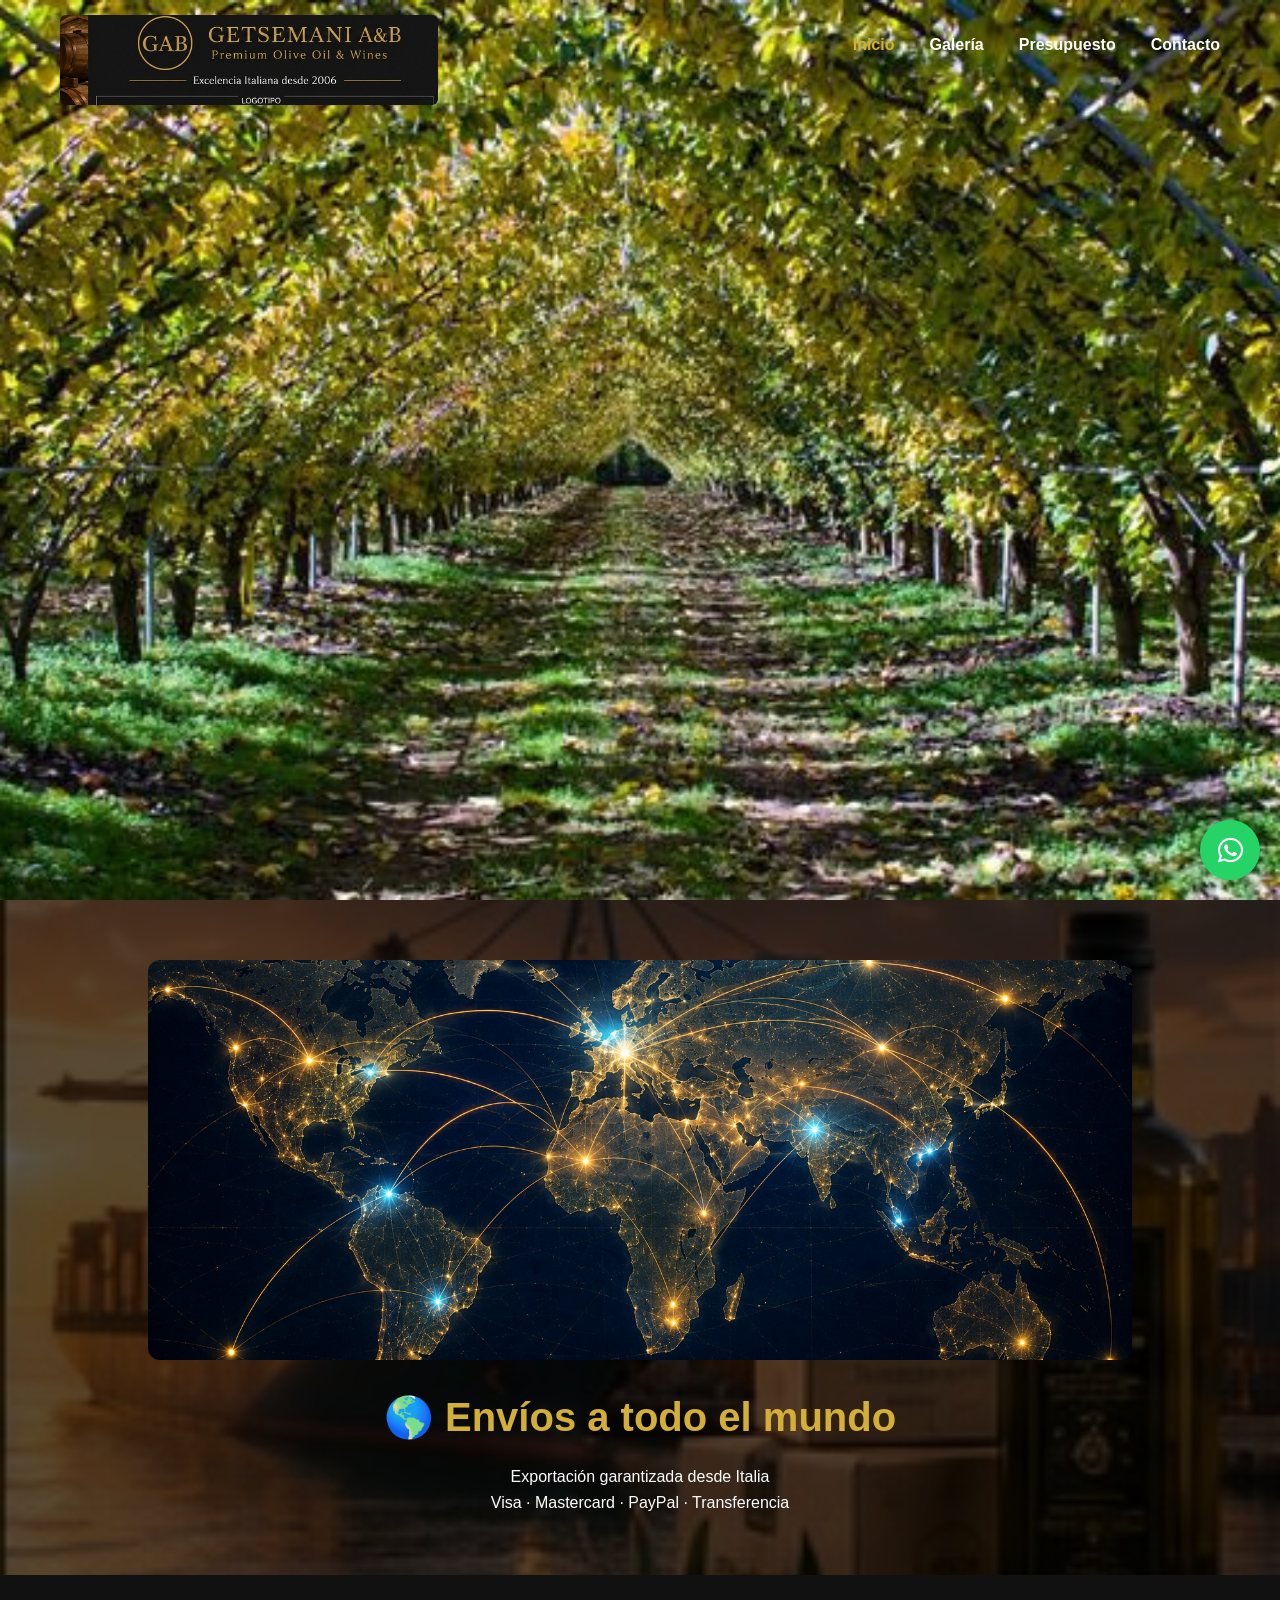
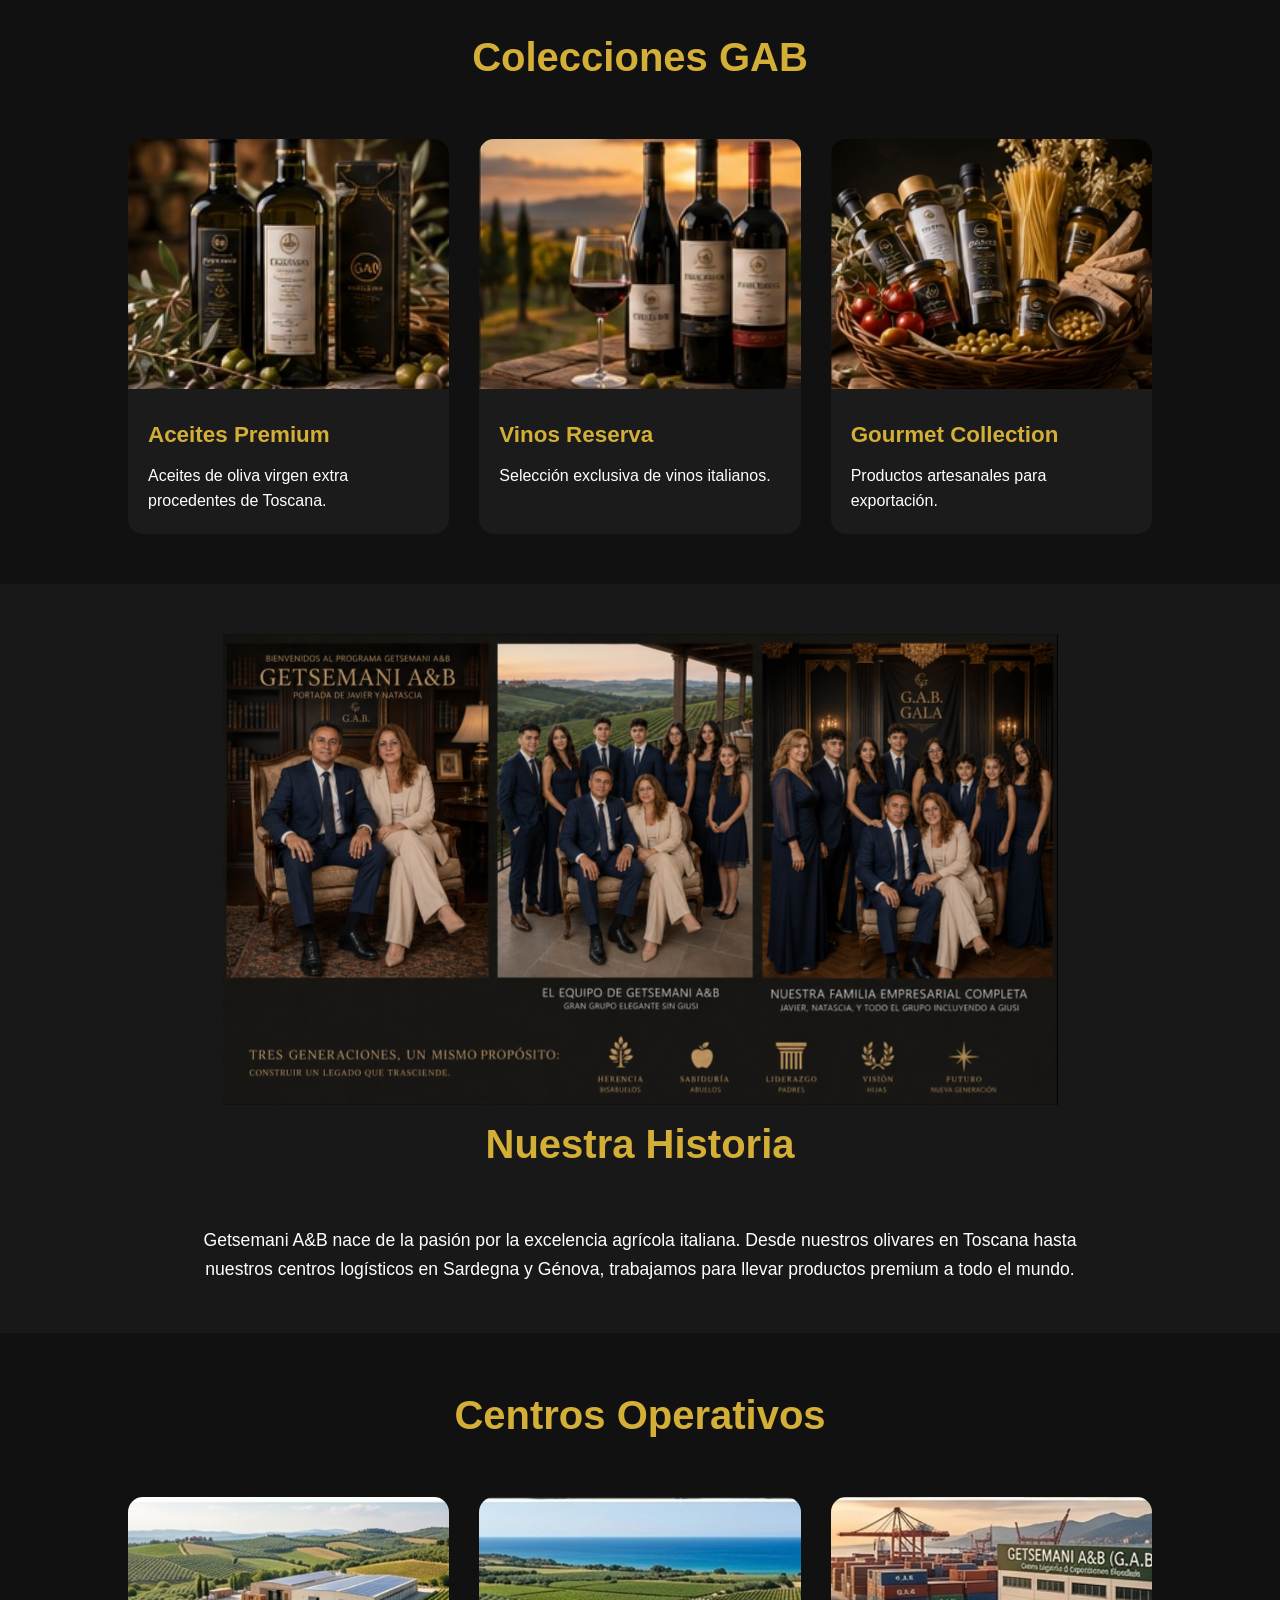
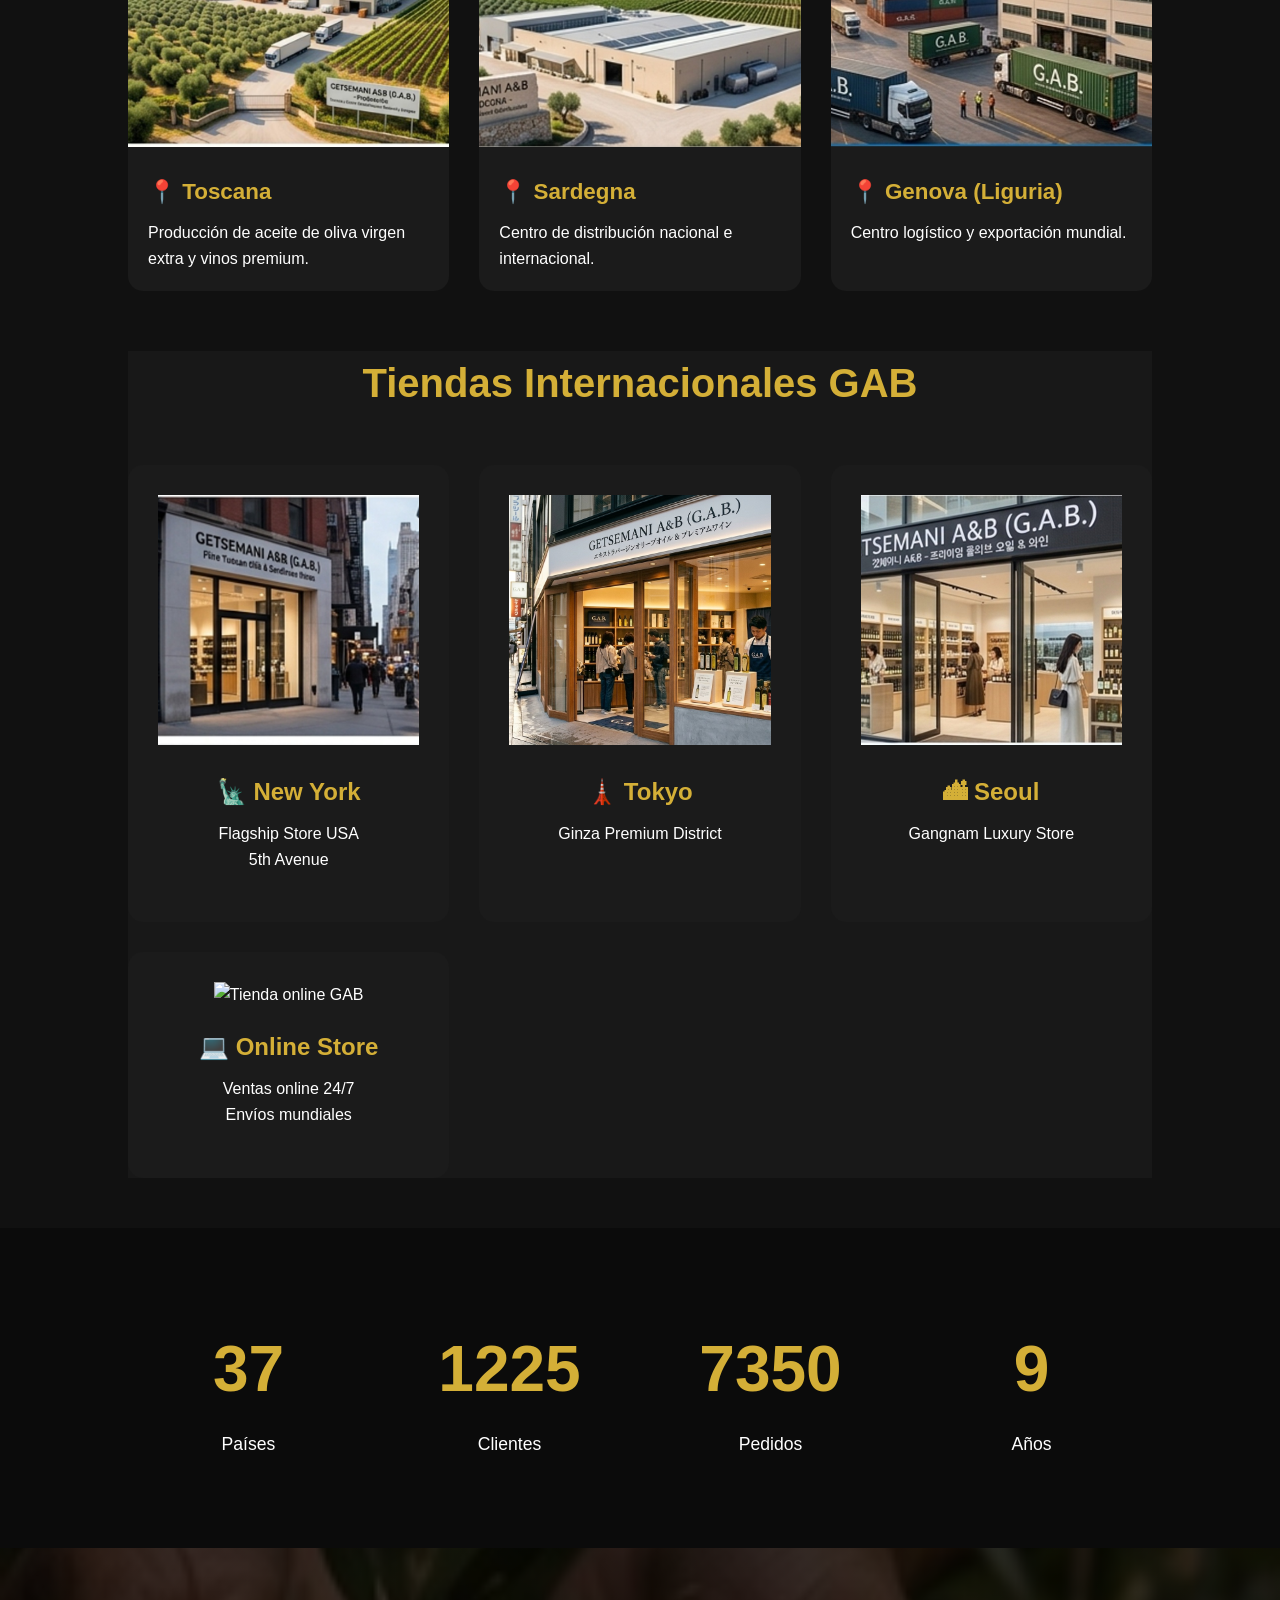
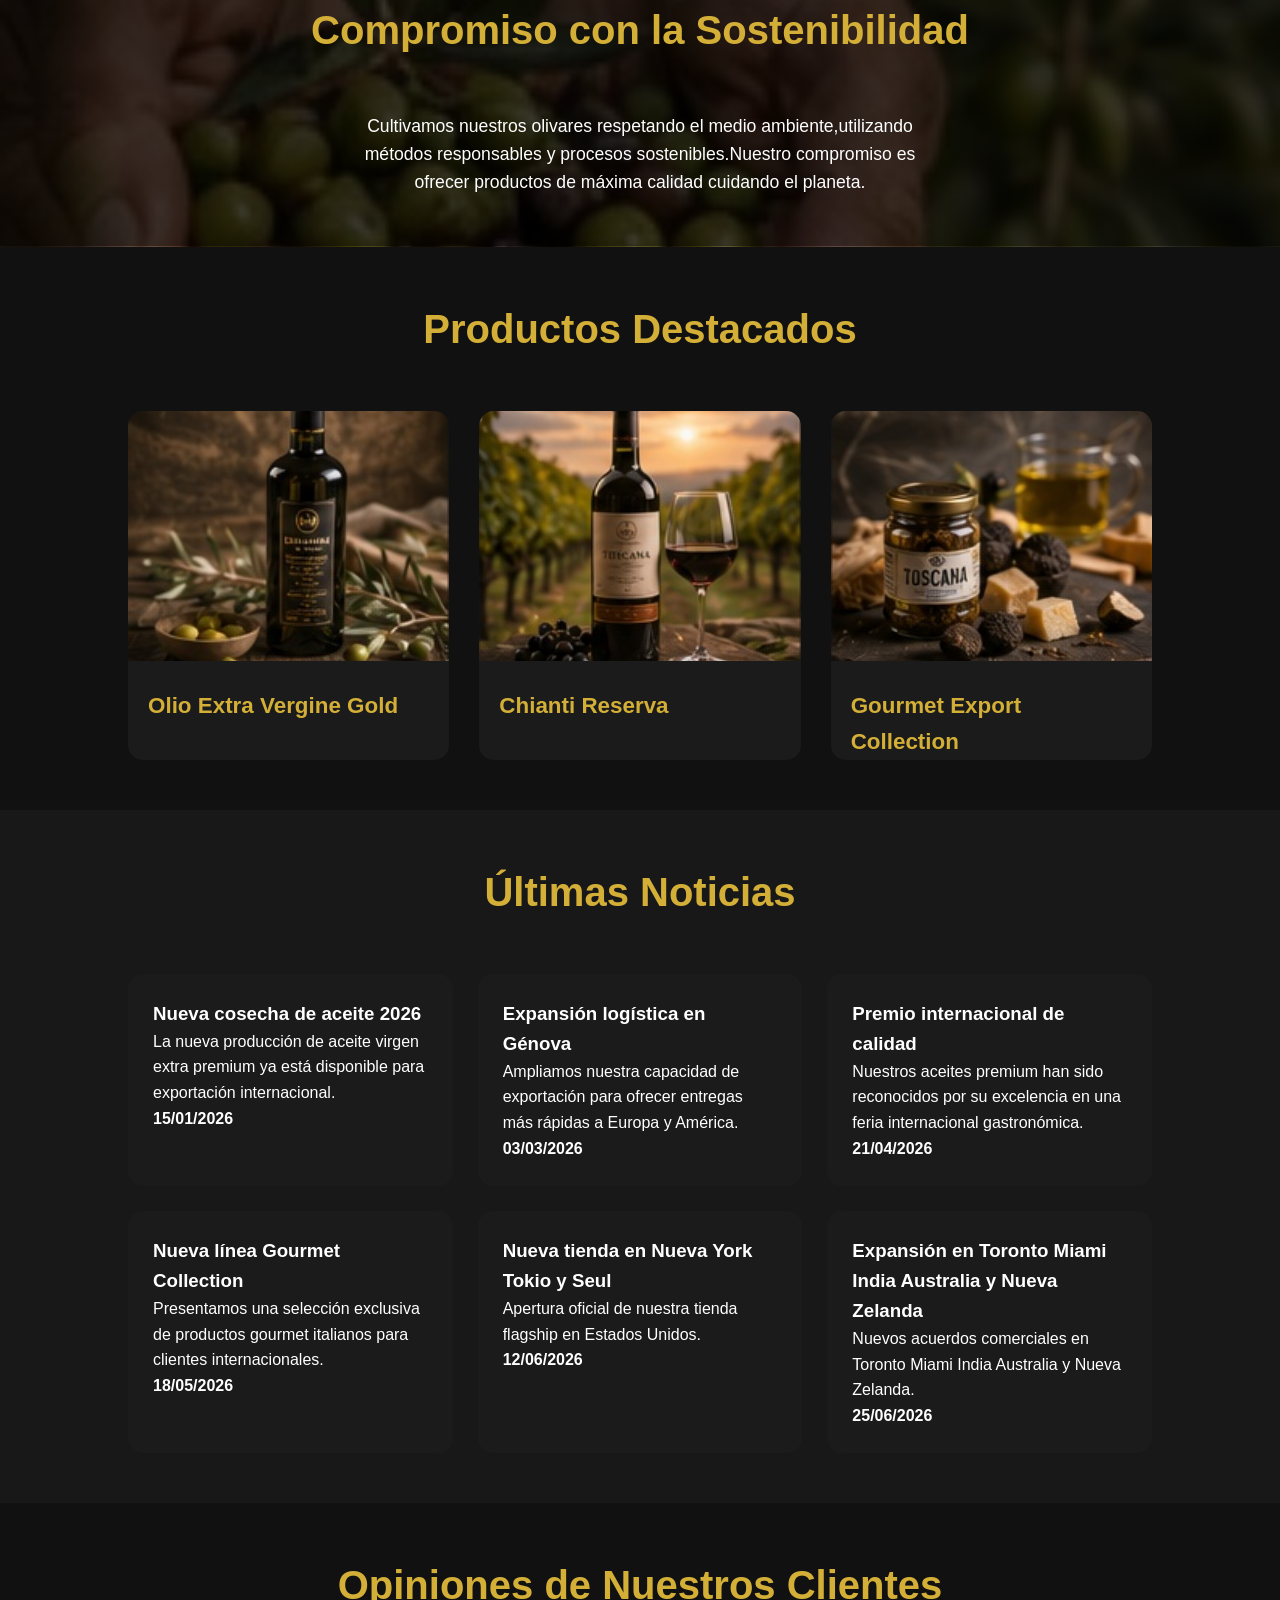
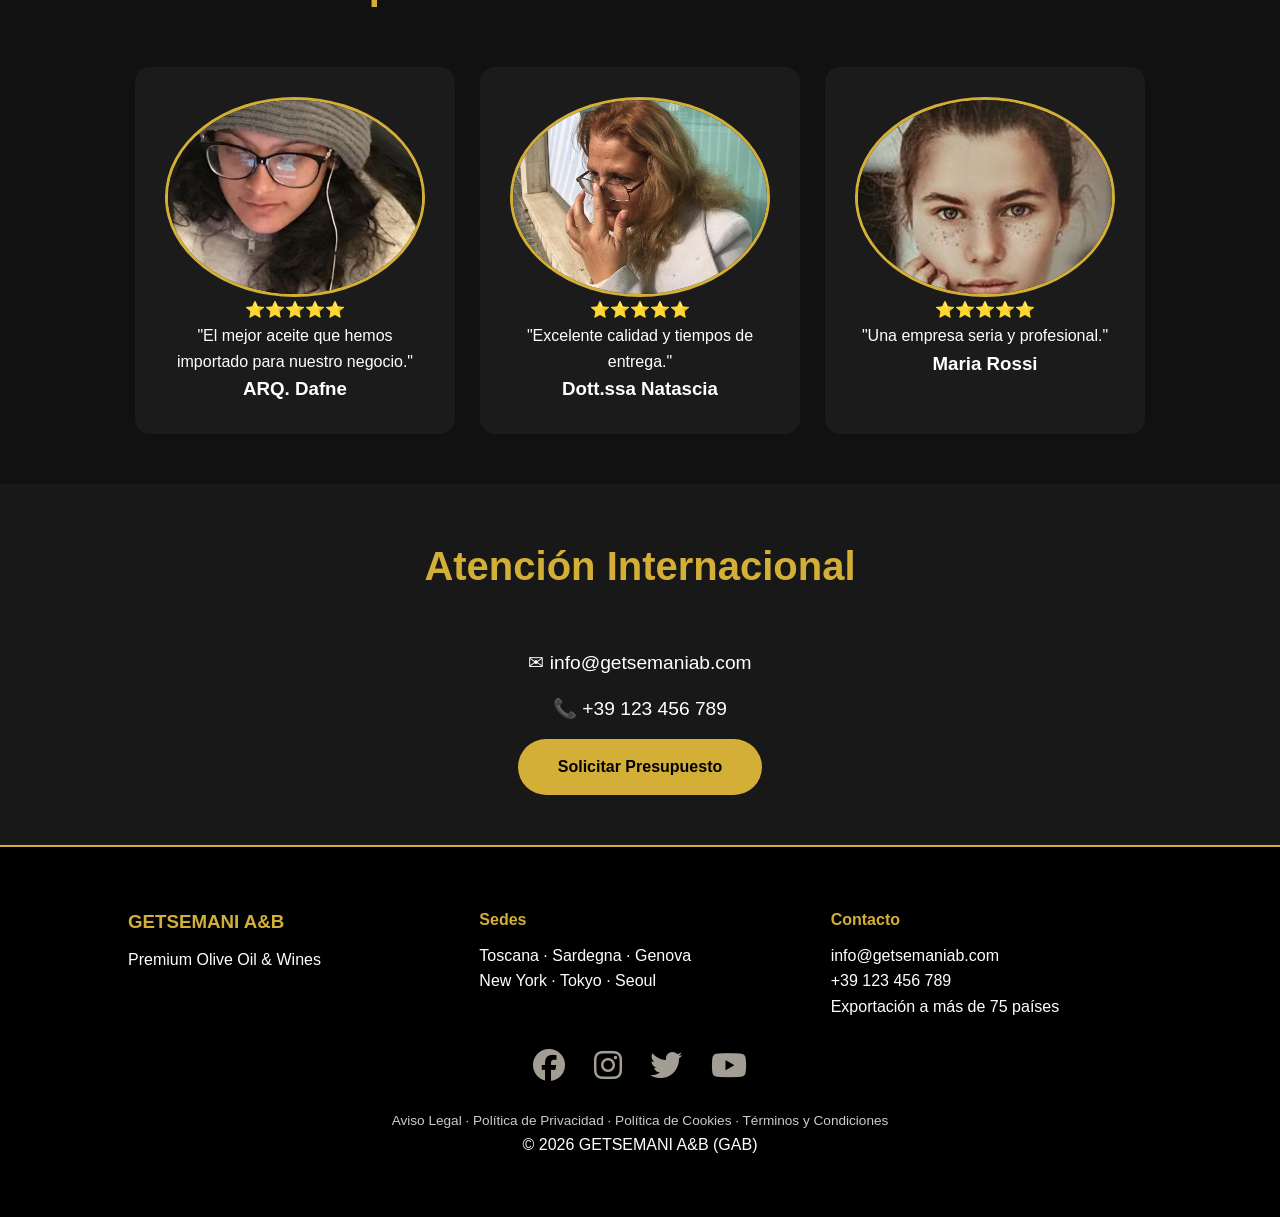
==== commit 3d312bb9: "Actualizacion de las dedes sociales de mi proyecto" ====
--- a/index.html
+++ b/index.html
@@ -350,8 +350,8 @@
         aria-label="Facebook"><i class="fab fa-facebook"></i></a>
       <a href="https://www.instagram.com/getsemani.anb?igsh=YndweGs2M25nenFi " target="_blank" rel="noopener noreferrer"
         aria-label="Instagram"><i class="fab fa-instagram"></i></a>
-      <a href="https://www.linkedin.com/company/TU_PAGINA" target="_blank" rel="noopener noreferrer"
-        aria-label="LinkedIn"><i class="fab fa-linkedin"></i></a>
+      <a href="https://x.com/GetsemaniAB" target="_blank" rel="noopener noreferrer"
+        aria-label="Twitter"><i class="fab fa-twitter"></i></a>
       <a href="https://www.youtube.com/@getsemaniab?si=y5ZGuA7345atBCNE" target="_blank" rel="noopener noreferrer"
         aria-label="YouTube"><i class="fab fa-youtube"></i></a>
     </div>
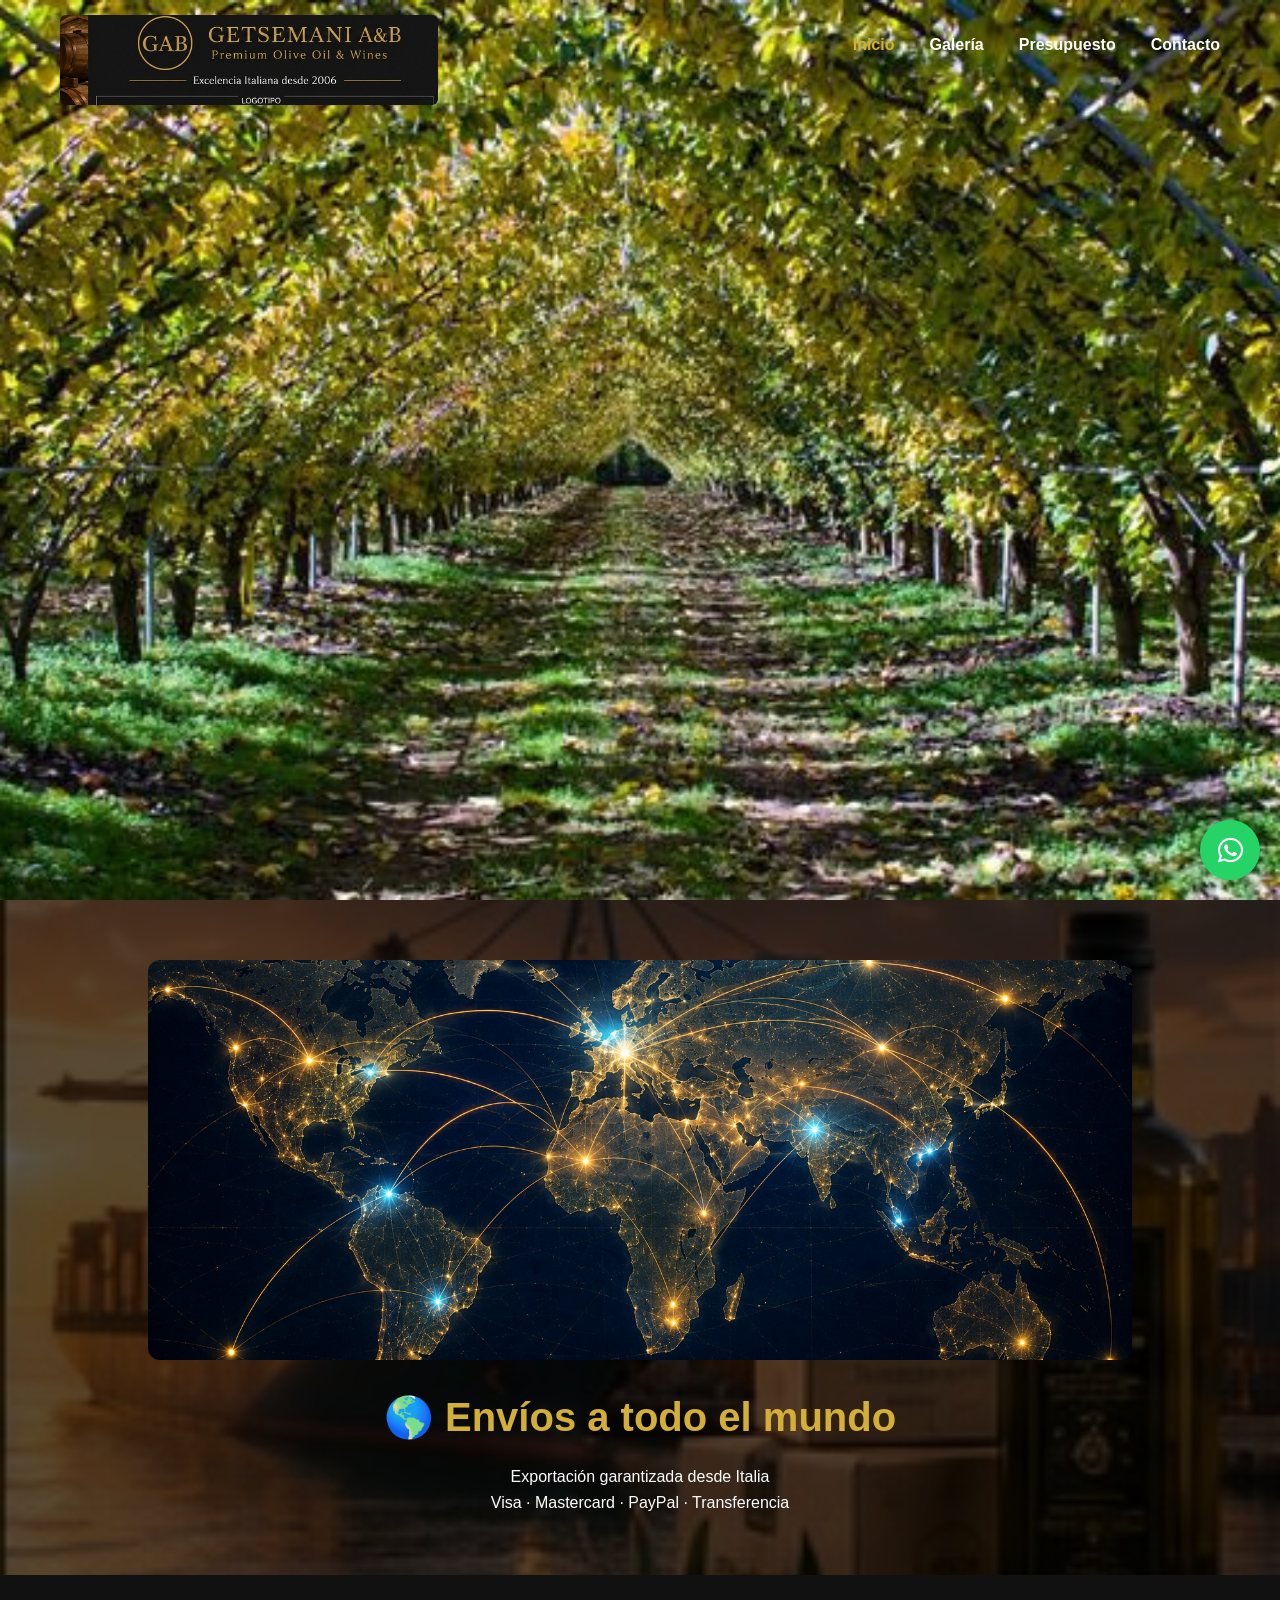
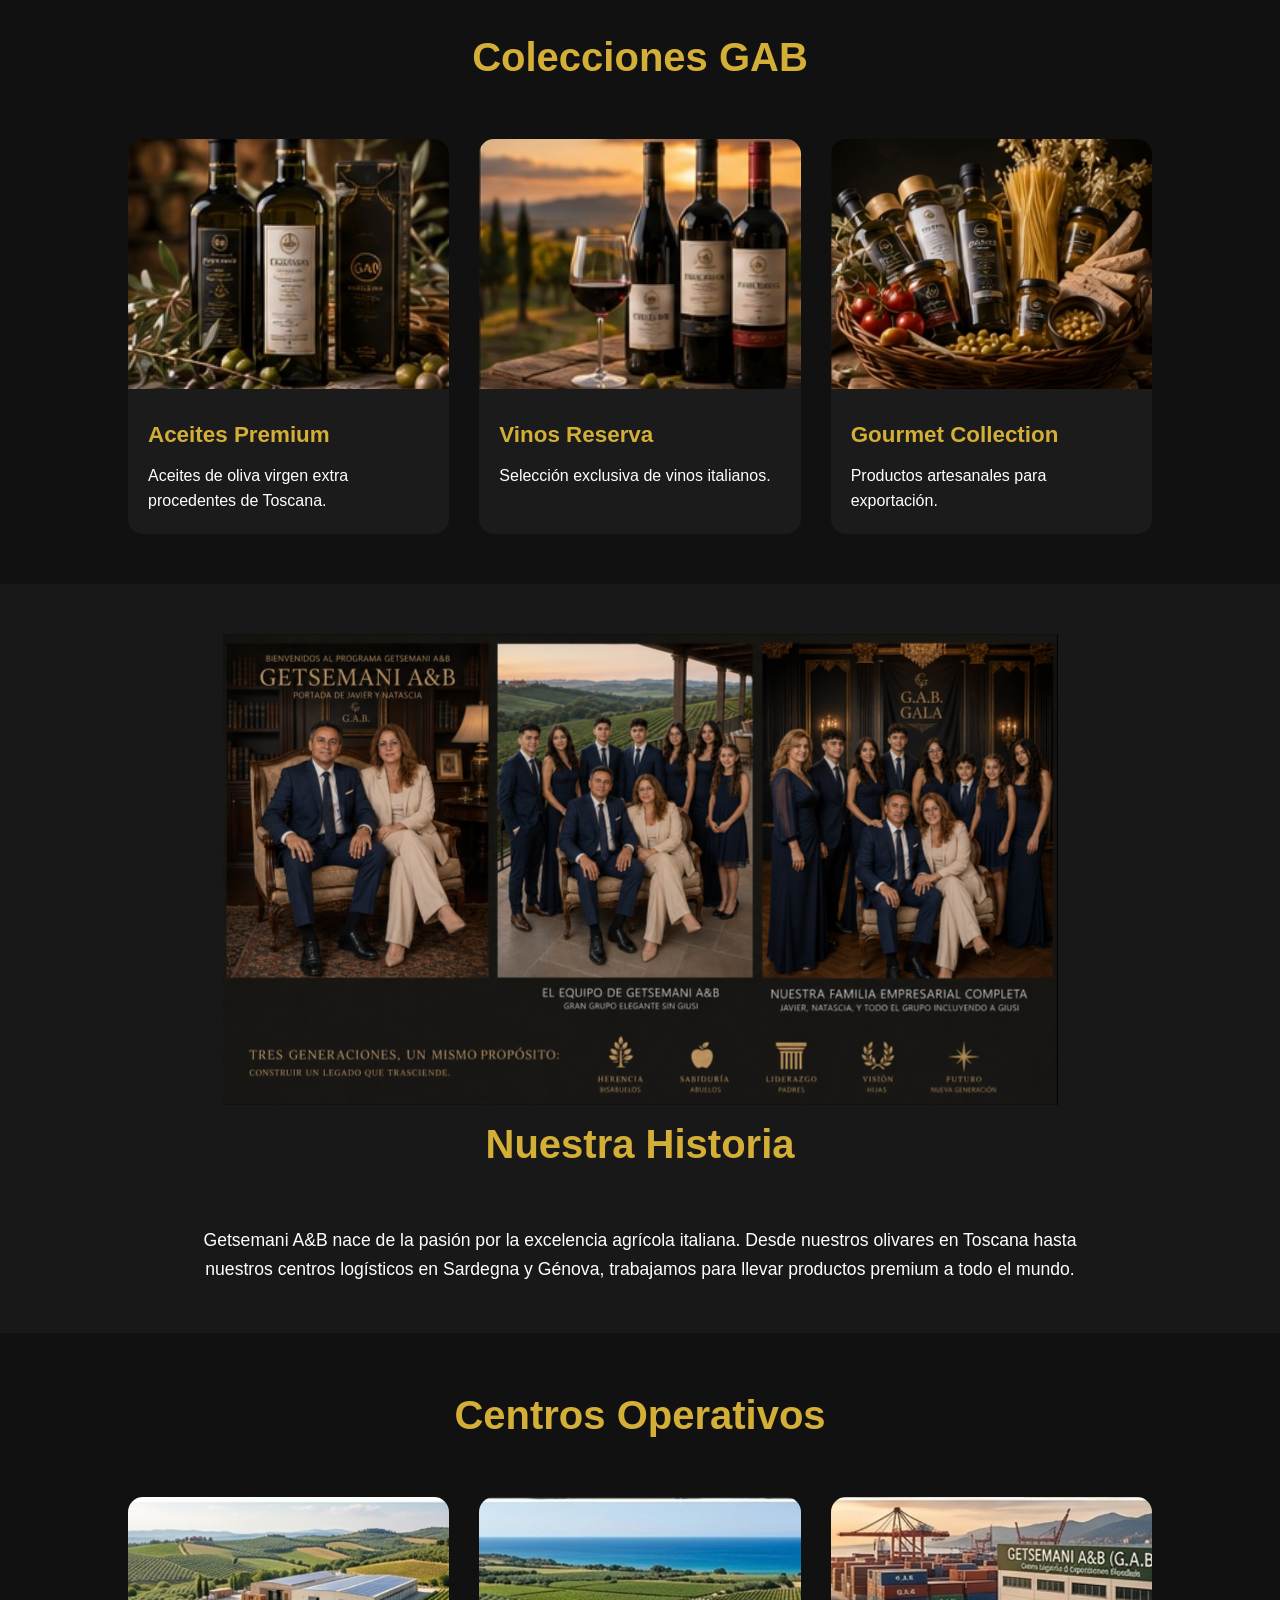
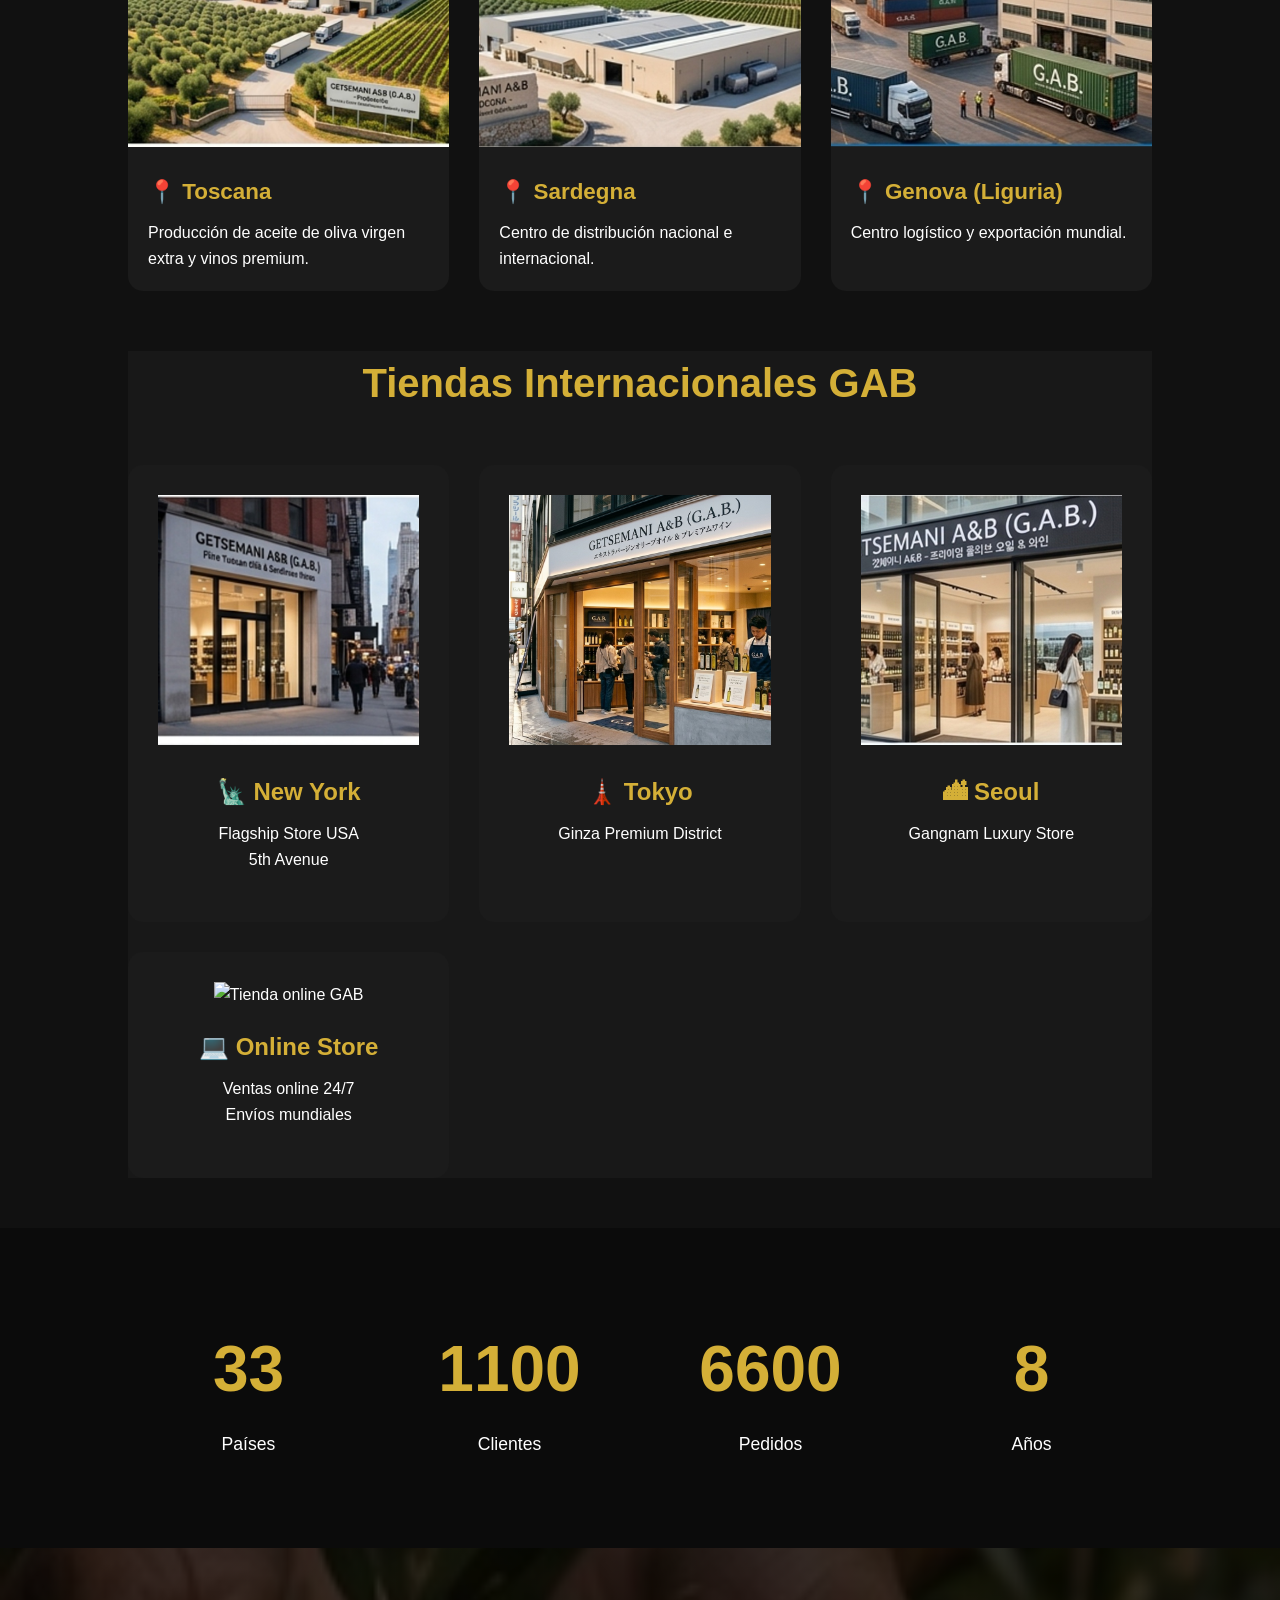
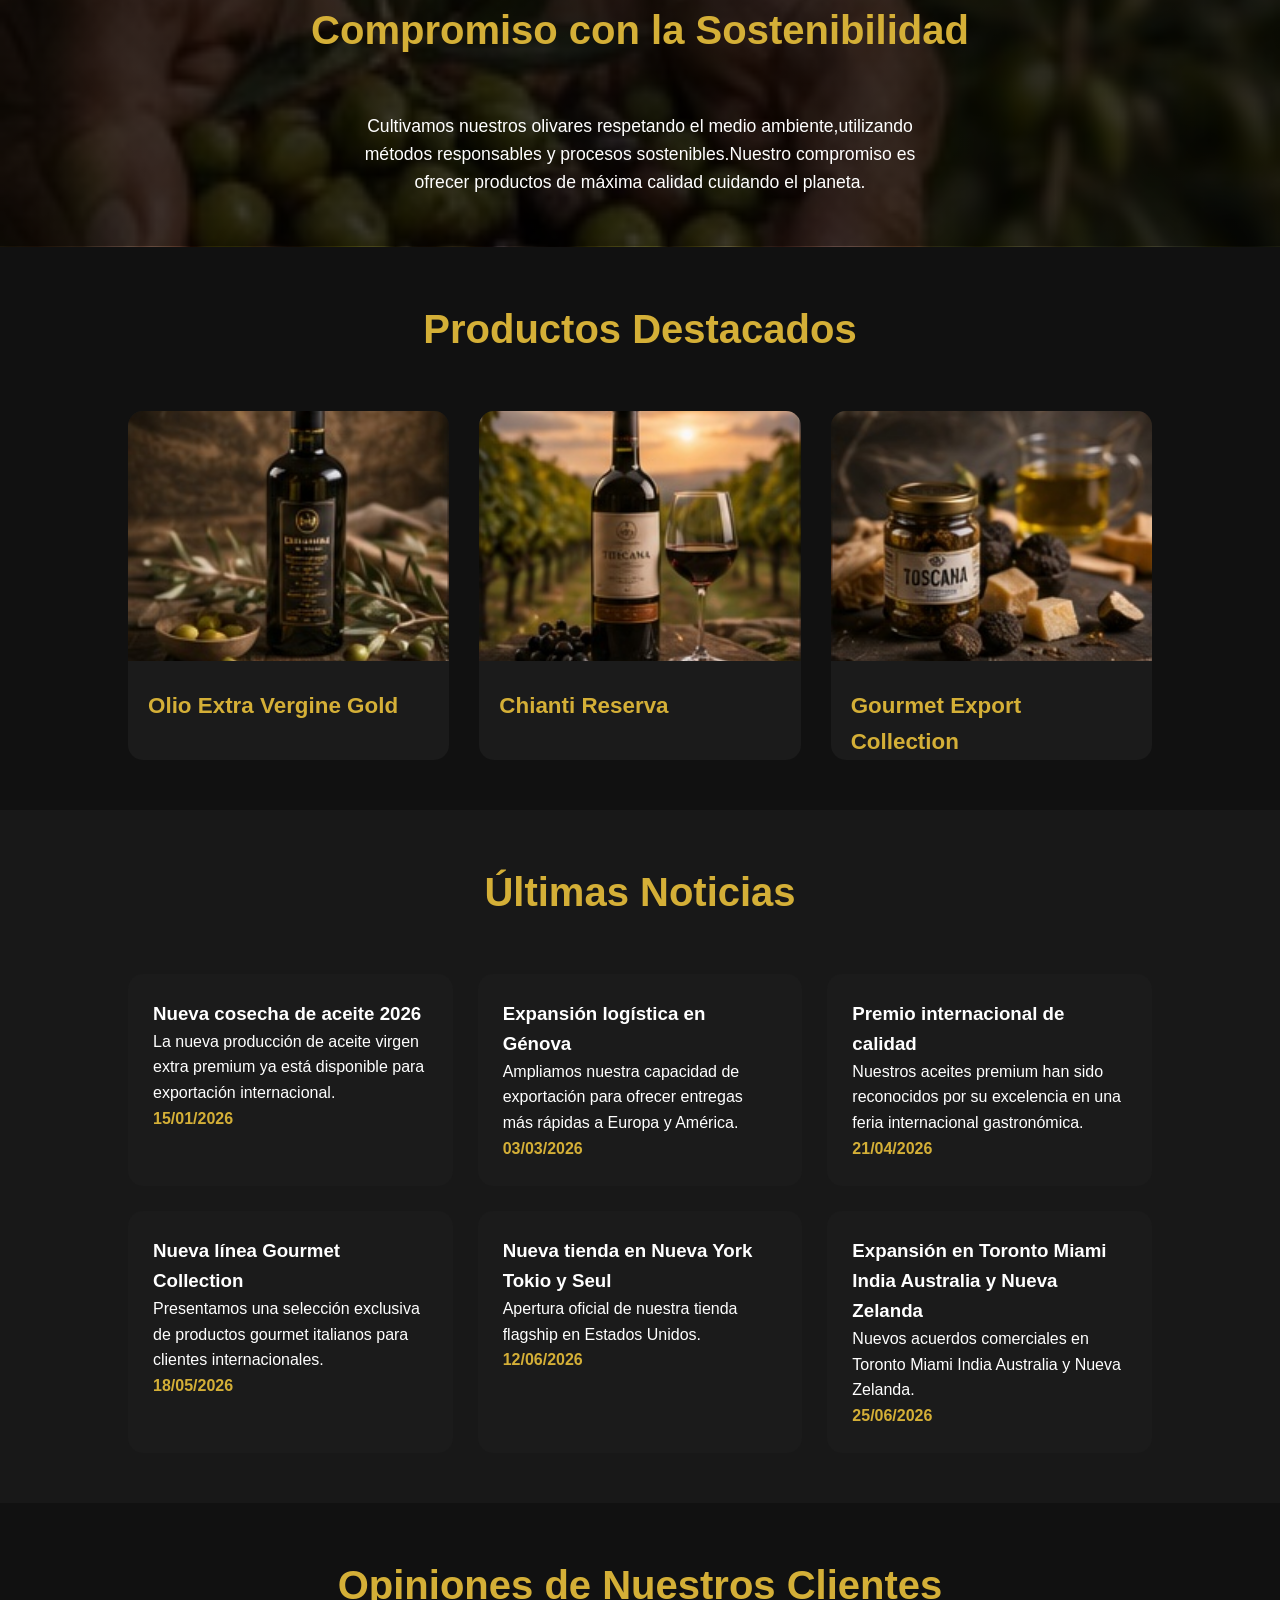
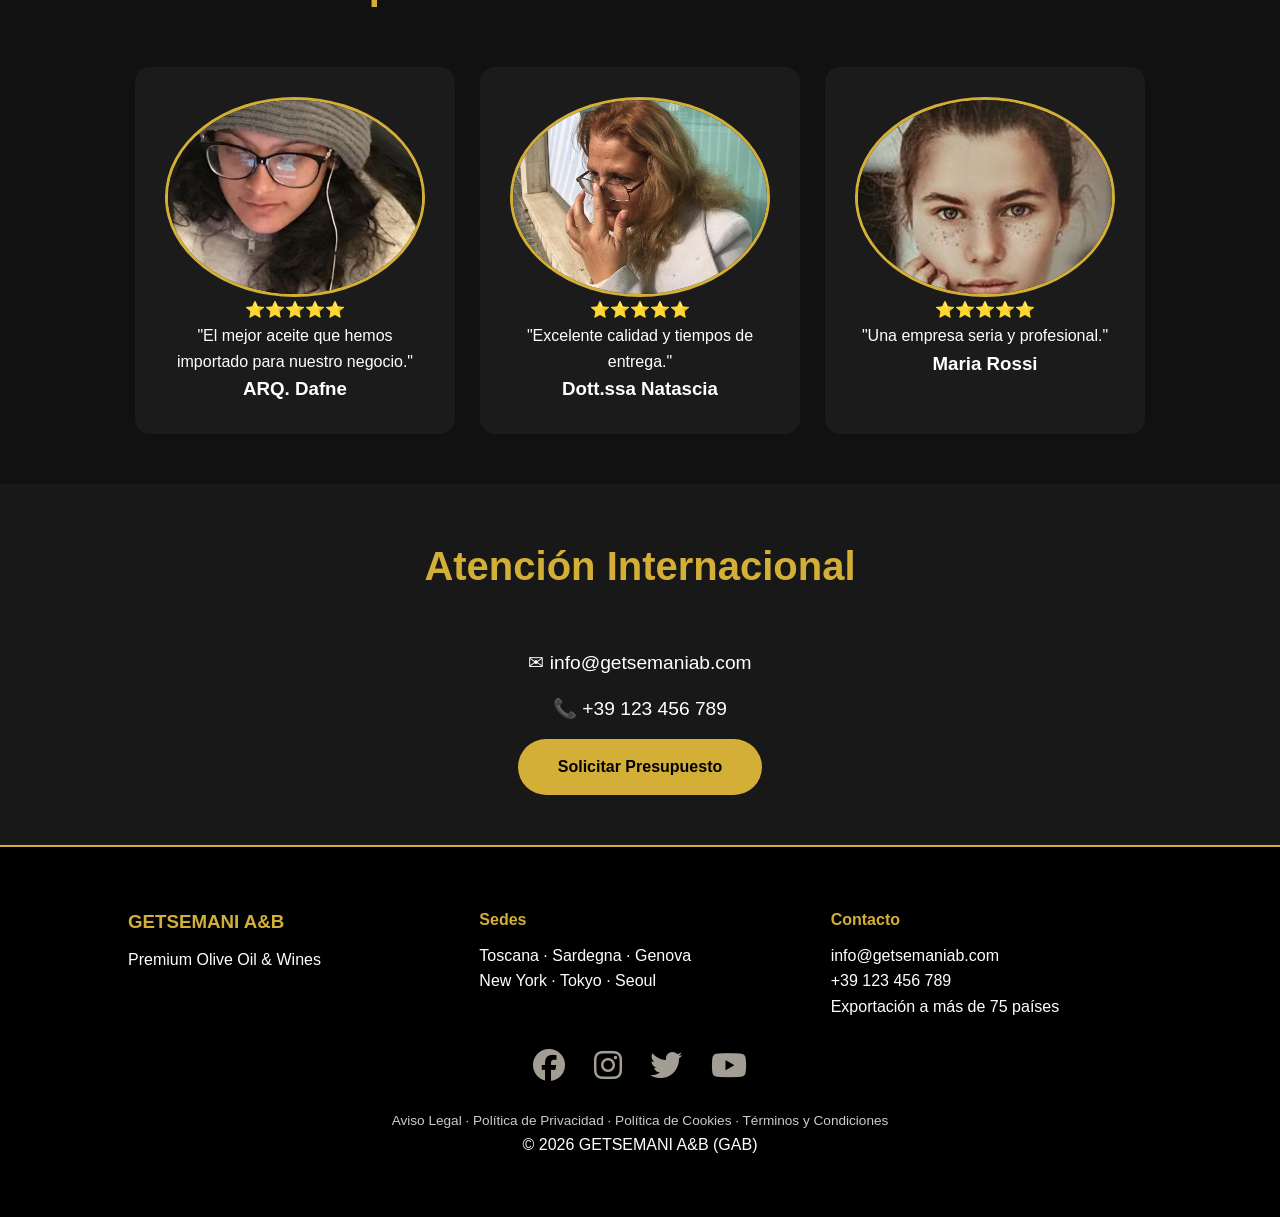
==== commit 4bb94dbc: "Modificando nati fechascias json.json y arreglos en e" ====
--- a/index.html
+++ b/index.html
@@ -3,13 +3,11 @@
 
 <head>
   <meta charset="UTF-8">
-  <meta name="viewport" content="width=device-width, initial-scale=1.0, maximum-scale=1.0, user-scalable=no">
-  <!-- <meta name="viewport" content="width=device-width, initial-scale=1.0"> -->
+  <meta name="viewport" content="width=device-width, initial-scale=1.0">
   <meta name="description" content="GETSEMANI A&amp;B - GAB Premium Olive Oil &amp; Wines">
   <meta name="keywords" content="aceite oliva, vino italiano, exportación, Toscana, Sardegna, Genova">
   <title>GETSEMANI A&amp;B | GAB Premium Olive Oil &amp; Wines</title>
   <link rel="icon" type="image/jpeg" href="assets/img/favicon-GAB.jpg">
-  <!-- <link rel="stylesheet" href="css/style.css"> -->
   <link rel="stylesheet" href="css/style.css">
   <link rel="stylesheet" href="https://cdnjs.cloudflare.com/ajax/libs/font-awesome/6.5.1/css/all.min.css">
 </head>
@@ -23,7 +21,7 @@
   <header>
     <nav class="navbar">
       <div class="logo">
-        <img src="assets/img/logo/logo-transparente.jpg" alt="Logotipo GETSEMANI A&amp;B" class="logo-img">
+        <img src="assets/img/logo/logo-transparente.jpg" width="651" height="155" alt="Logotipo GETSEMANI A&amp;B" class="logo-img">
         <div class="logo-text">
           <!-- GETSEMANI A&amp;B
           <br>
--- a/css/style.css
+++ b/css/style.css
@@ -420,17 +420,6 @@
 }
 
 
-/* =======================================
-         Responsive general
-========================================= */
-
-
-
-
-
-
-
-
 
 /* ============================================================
                 PÁGINA: INICIO
@@ -496,8 +485,6 @@
     margin-bottom: 15px;
 }
 
-/* Adaptación para pantallas pequeñas / móviles */
-
 
 /* ===================================
         Cards genéricas
@@ -641,6 +628,11 @@
 
 .noticias {
     background: #181818;
+}
+    
+.fecha-noticia {
+  font-weight: bold;
+  color: #D4AF37;
 }
 
 #noticias {
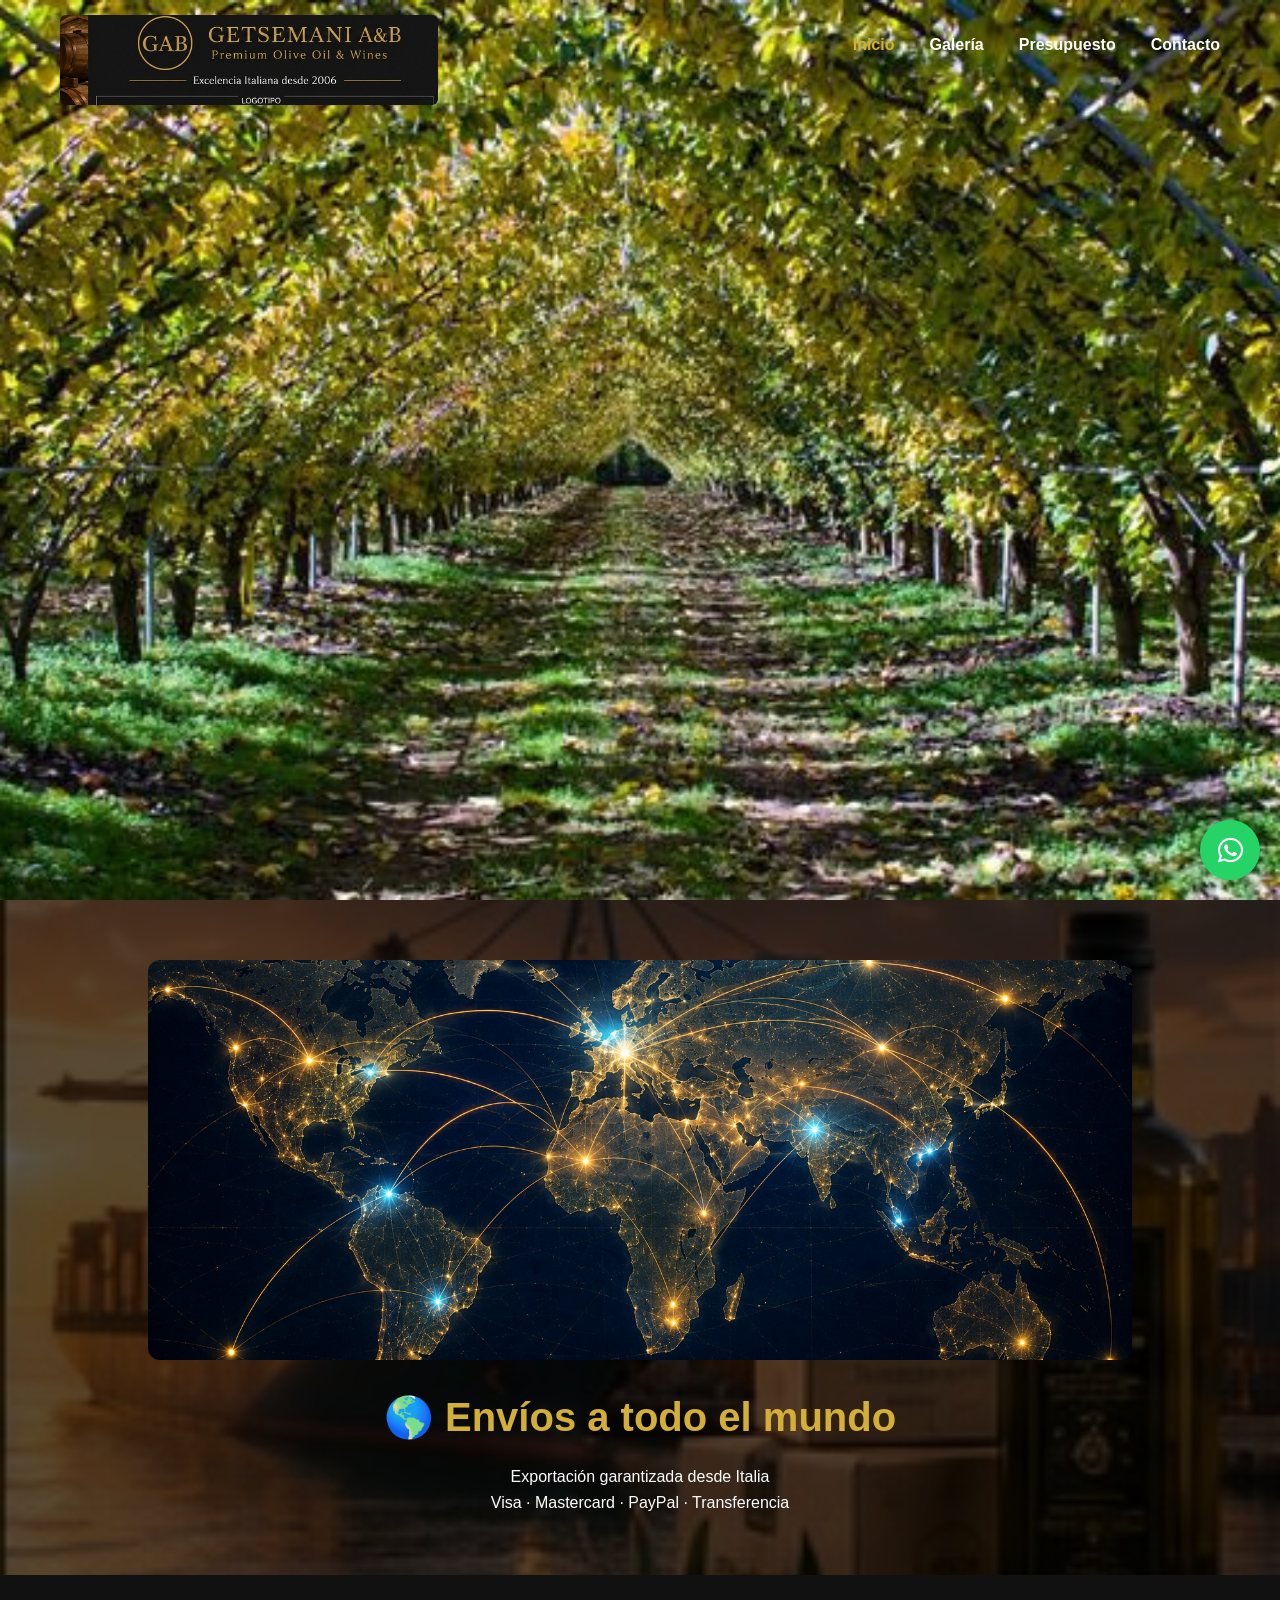
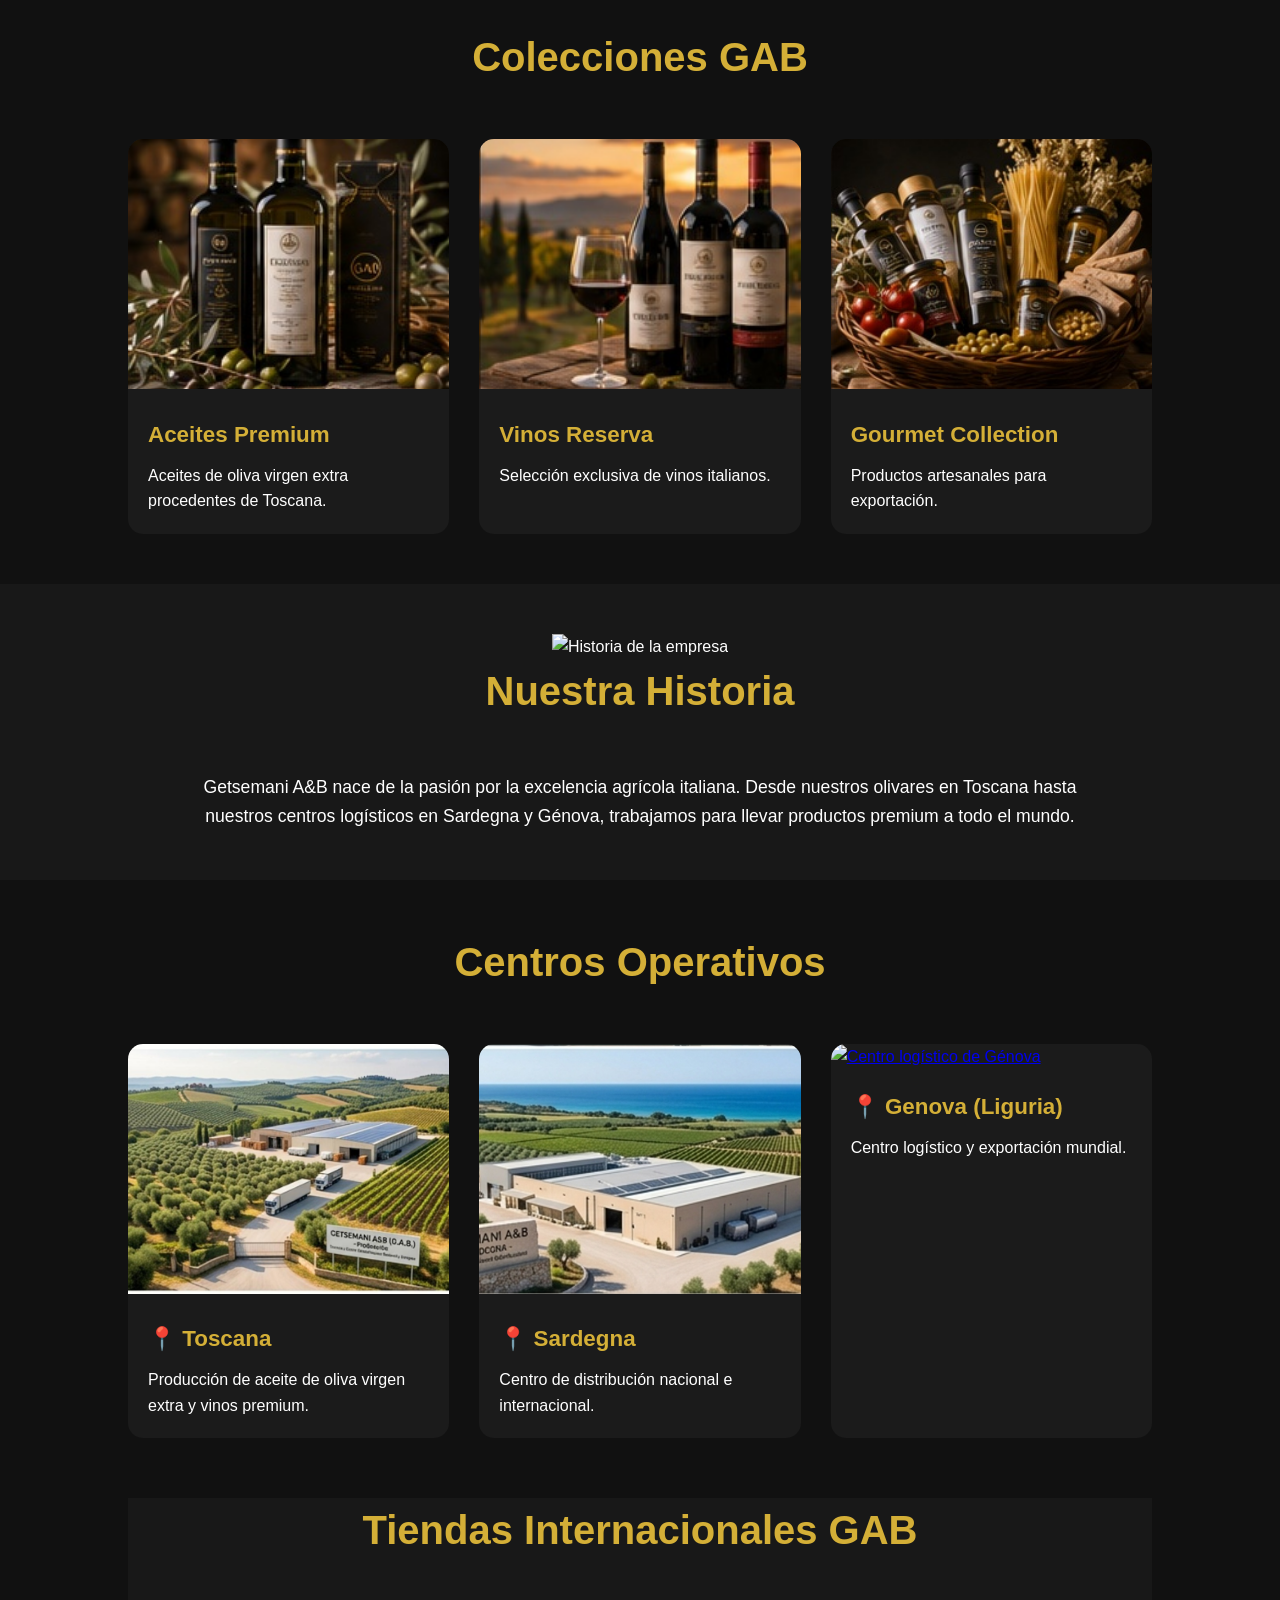
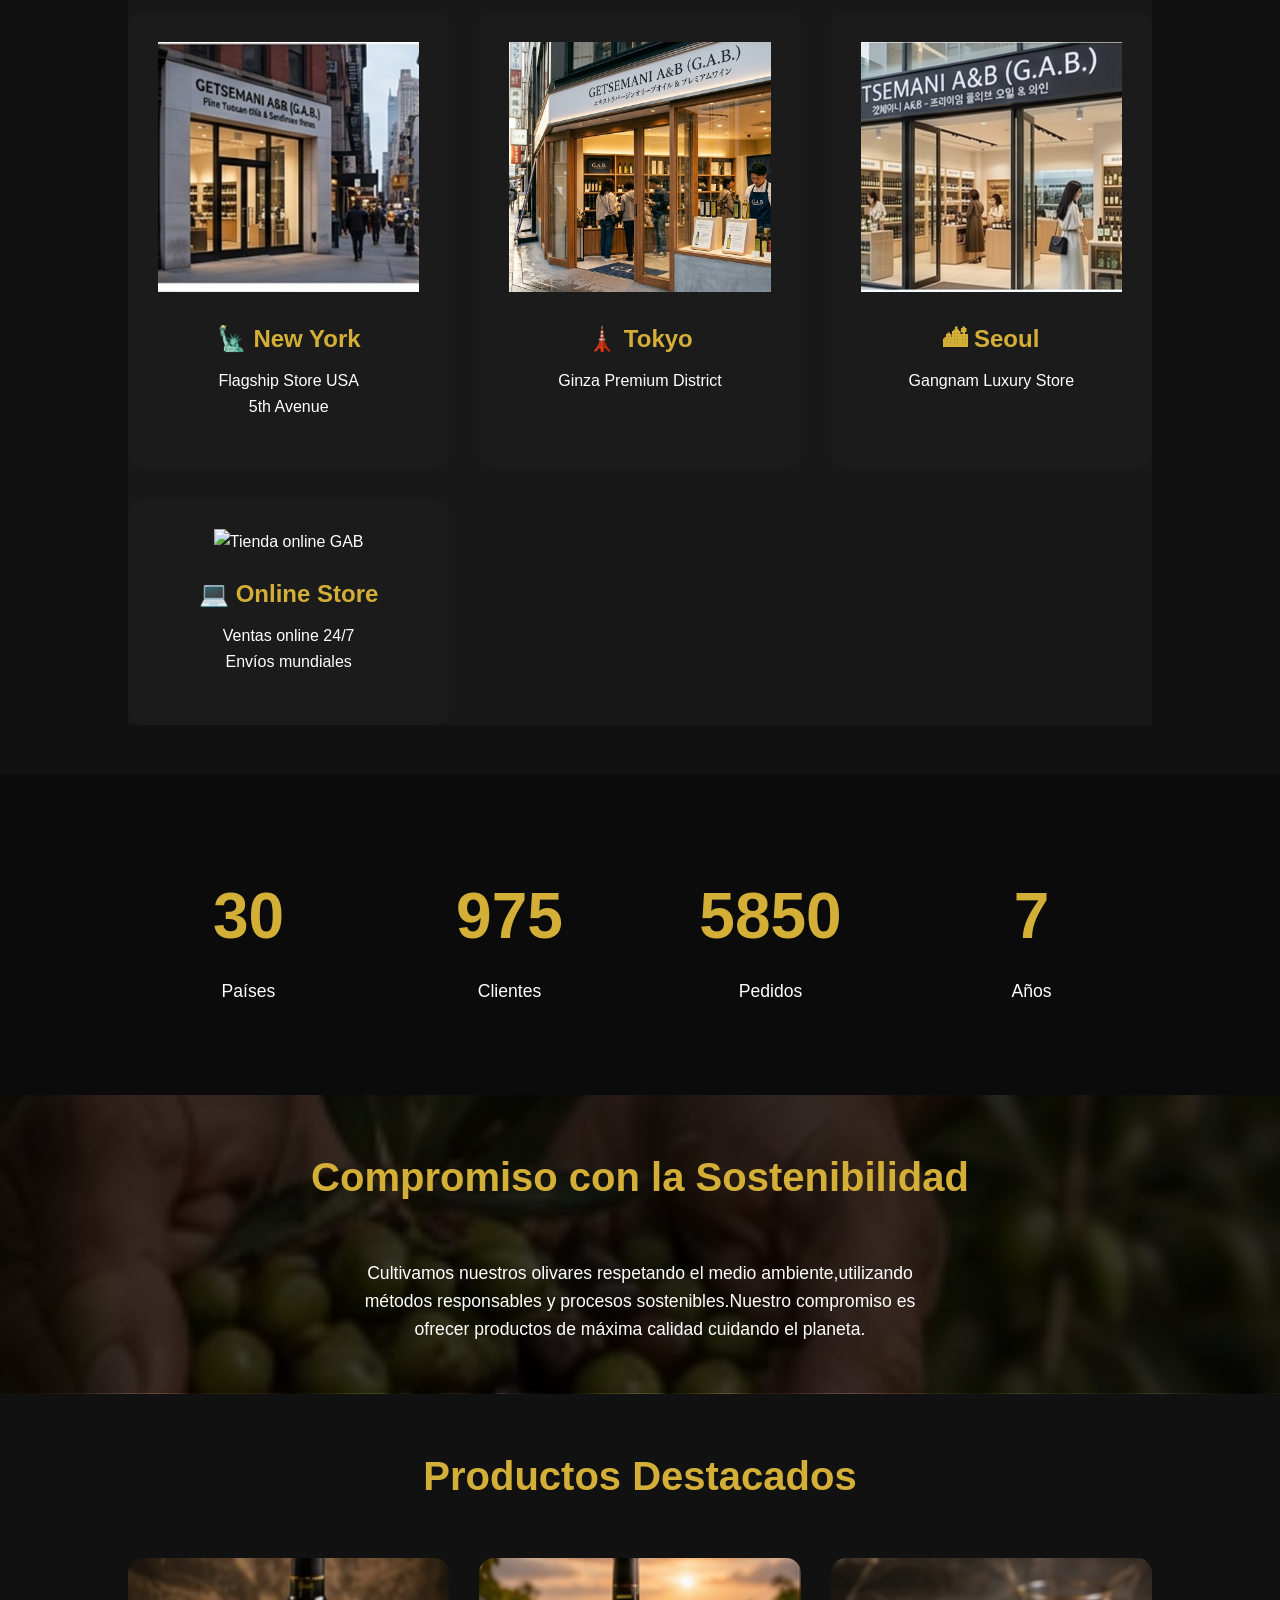
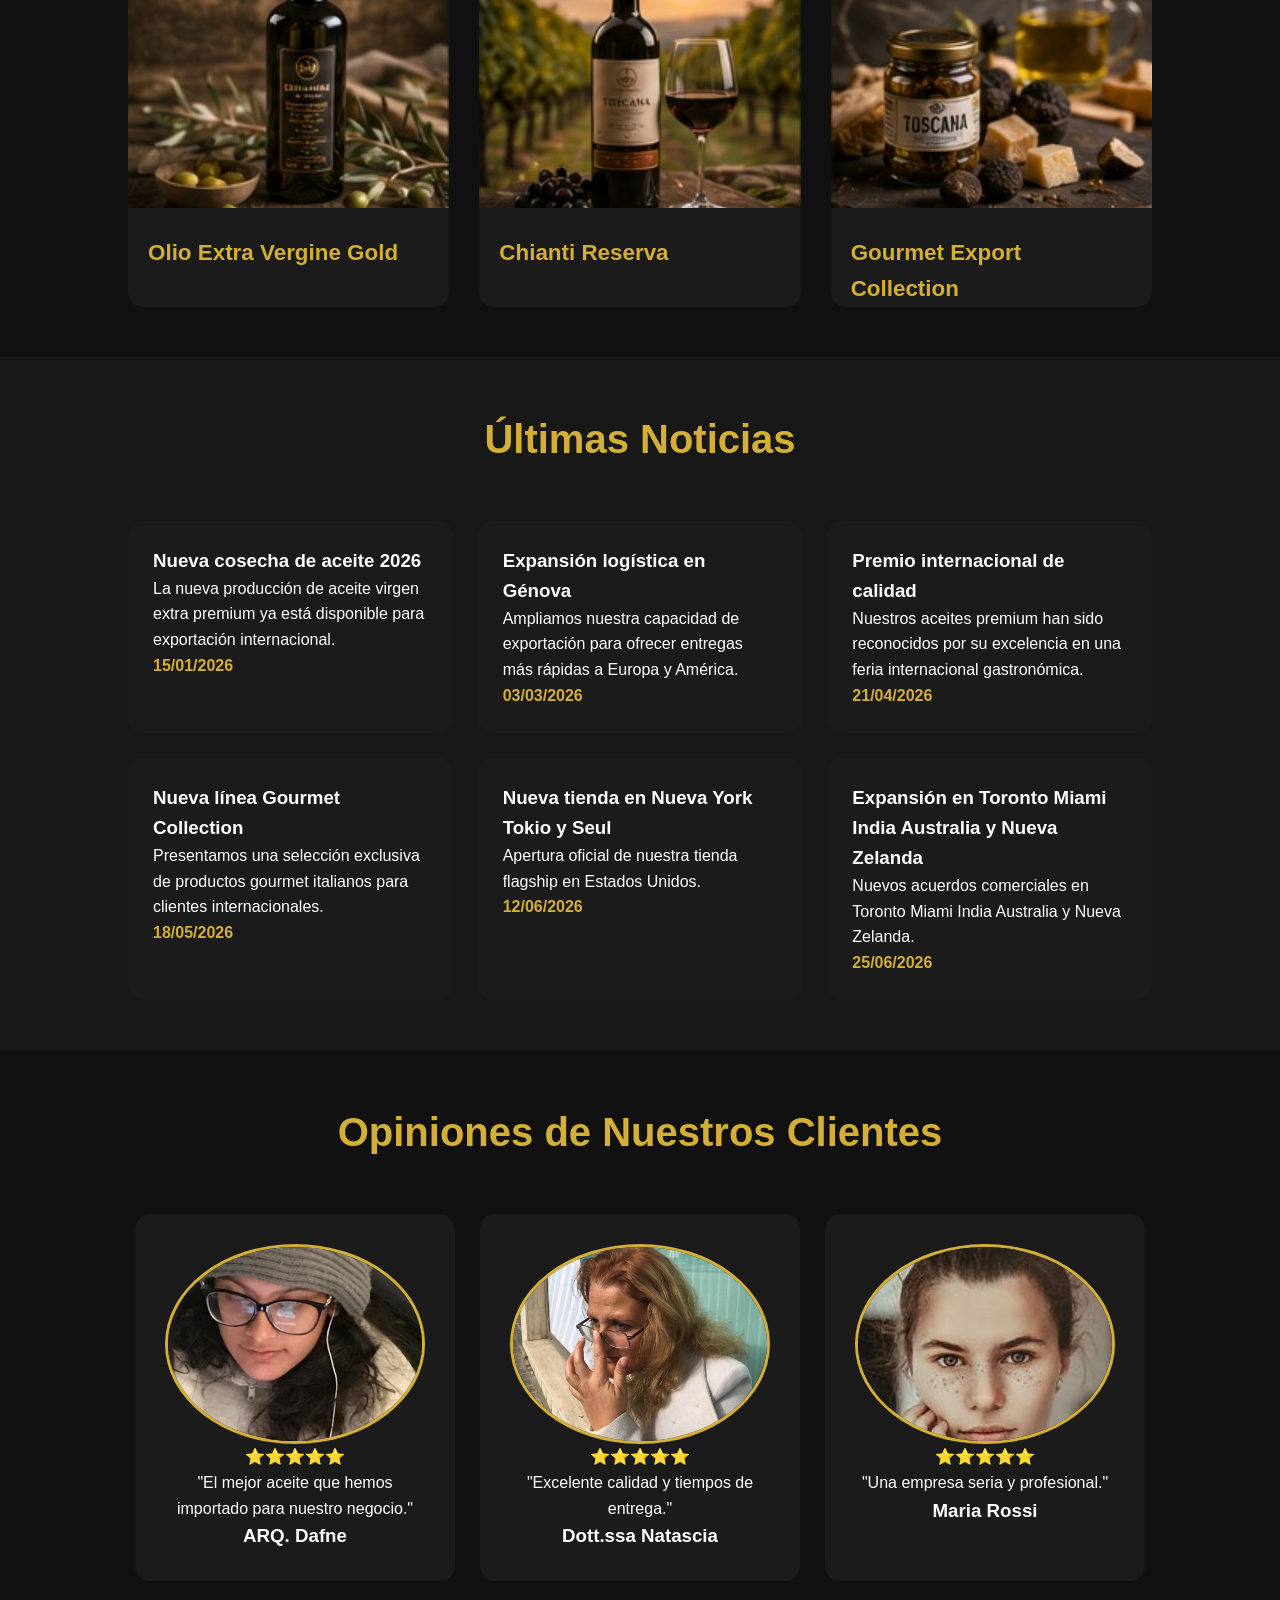
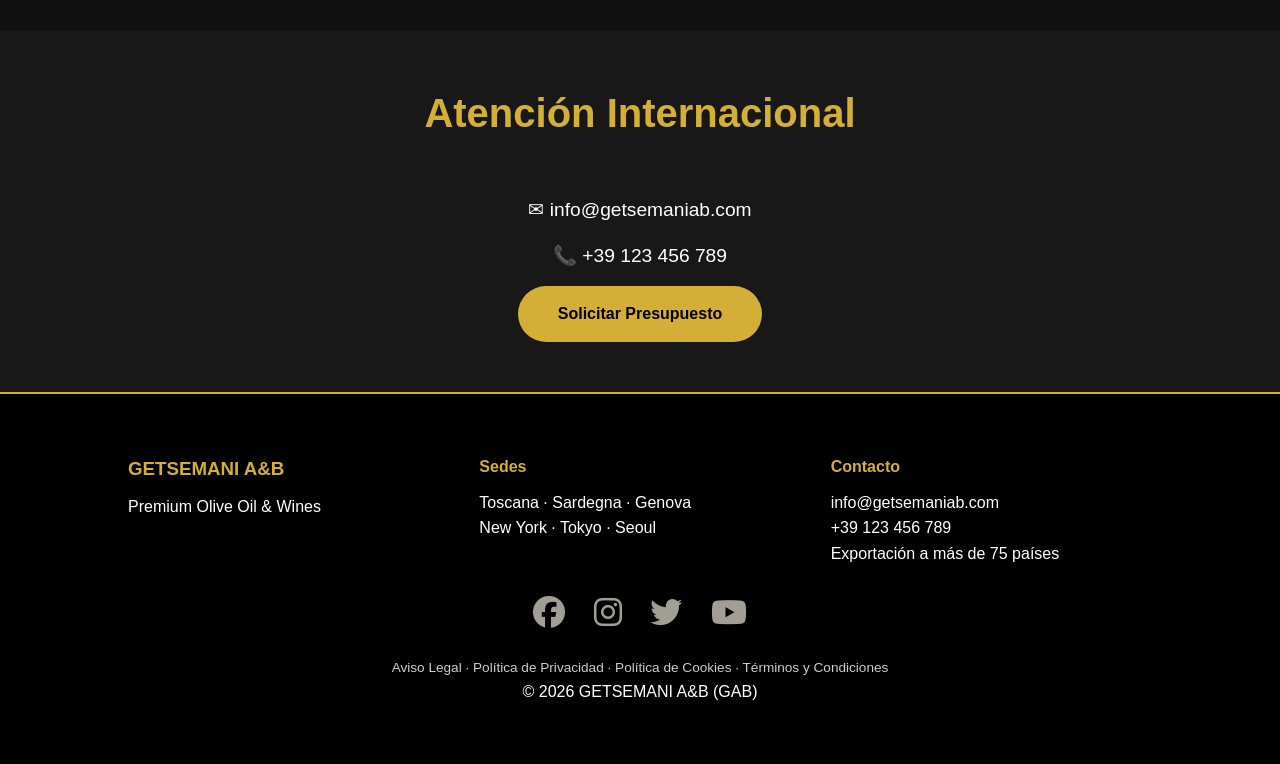
==== commit d569ea6a: "cCorrecion de img de mayuscula a minuscula" ====
--- a/index.html
+++ b/index.html
@@ -21,7 +21,8 @@
   <header>
     <nav class="navbar">
       <div class="logo">
-        <img src="assets/img/logo/logo-transparente.jpg" width="651" height="155" alt="Logotipo GETSEMANI A&amp;B" class="logo-img">
+        <img src="assets/img/logo/logo-transparente.jpg" width="651" height="155" alt="Logotipo GETSEMANI A&amp;B"
+          class="logo-img">
         <div class="logo-text">
           <!-- GETSEMANI A&amp;B
           <br>
@@ -54,7 +55,7 @@
       <img src="assets/img/carrusel/slide1.jpg" width="700" height="350" alt="Olivares en Toscana">
     </div>
     <div class="slide">
-      <img src="assets/img/carrusel/GAB-nuevo.acuisto.jpg" width="1536" height="1024" alt="Producción de aceite">
+      <img src="assets/img/carrusel/gab-nuevo.acuisto.jpg" width="1536" height="1024" alt="Producción de aceite">
     </div>
     <div class="slide">
       <img src="assets/img/carrusel/cede-toscana.jpg" width="712" height="467" alt="Viñedos">
@@ -69,15 +70,15 @@
       <img src="assets/img/carrusel/slide6.jpg" width="703" height="1102" alt="Tienda de Tokio con el Monte Fuji">
     </div>
     <div class="slide">
-      <img src="assets/img/carrusel/Frantoio-toscana.jpg" width="1536" height="1024"
+      <img src="assets/img/carrusel/frantoio-toscana.jpg" width="1536" height="1024"
         alt="Camino entre olivares al atardecer en Toscana">
     </div>
     <div class="slide">
-      <img src="assets/img/carrusel/Frantoio-viejo1.jpg" width="1536" height="1024"
+      <img src="assets/img/carrusel/frantoio-viejo1.jpg" width="1536" height="1024"
         alt="Aceite de oliva virgen extra recién extraído">
     </div>
     <div class="slide">
-      <img src="assets/img/carrusel/GAB-vino1.jpg" width="1536" height="1024" alt="Viñedo al atardecer">
+      <img src="assets/img/carrusel/gab-vino1.jpg" width="1536" height="1024" alt="Viñedo al atardecer">
     </div>
 
   </section>
@@ -124,7 +125,7 @@
   ========================================= -->
 
   <section class="historia">
-    <img src="assets/img/historia/foto-familia-GAB-2.png" alt="Historia de la empresa" width="835" height="471">
+    <img src="assets/img/historia/foto-familia-gab-2.png" alt="Historia de la empresa" width="835" height="471">
     <h2>Nuestra Historia</h2>
     <p>Getsemani A&amp;B nace de la pasión por la excelencia agrícola italiana. Desde nuestros olivares en Toscana hasta
       nuestros centros logísticos en Sardegna y Génova, trabajamos para llevar productos premium a todo el mundo.</p>
@@ -143,7 +144,7 @@
         <a href="https://www.google.com/maps/@43.8074766,10.3728999,4381m/data=!3m1!1e3?entry=ttu&g_ep=EgoyMDI2MDcwNy4wIKXMDSoASAFQAw%3D%3D"
           target="_blank" rel="noopener">
           <div class="zoom-out">
-            <img src="assets/img/centros-operativos/toscana.jpg" width="1080" height="595"
+            <img src="assets/img/centros-operativos/cent-opr-toscana.jpg" width="1080" height="595"
               alt="Centro operativo de Toscana">
           </div>
         </a>
@@ -161,7 +162,8 @@
       <div class="card">
         <a href="https://www.google.com/maps/@44.4100224,8.8803258,1084m/data=!3m1!1e3?entry=ttu&g_ep=EgoyMDI2MDcwNy4wIKXMDSoASAFQAw%3D%3D"
           target="_blank" rel="noopener">
-          <img src="assets/img/centros-operativos/genova.jpg" width="582" height="301" alt="Centro logístico de Génova">
+          <img src="assets/img/centros-operativos/centro-log-genova2.jpg" width="582" height="301"
+            alt="Centro logístico de Génova">
         </a>
         <h3>📍 Genova (Liguria)</h3>
         <p>Centro logístico y exportación mundial.</p>
@@ -332,8 +334,9 @@
       </div>
       <div>
         <h4>Sedes</h4>
-        <p>Toscana · Sardegna · Genova</p>
-        <p>New York · Tokyo · Seoul</p>
+        <p>Toscana · Sardegna · Genova
+        <br>     
+          New York · Tokyo · Seoul</p>
       </div>
       <div>
         <h4>Contacto</h4>
@@ -348,8 +351,8 @@
         aria-label="Facebook"><i class="fab fa-facebook"></i></a>
       <a href="https://www.instagram.com/getsemani.anb?igsh=YndweGs2M25nenFi " target="_blank" rel="noopener noreferrer"
         aria-label="Instagram"><i class="fab fa-instagram"></i></a>
-      <a href="https://x.com/GetsemaniAB" target="_blank" rel="noopener noreferrer"
-        aria-label="Twitter"><i class="fab fa-twitter"></i></a>
+      <a href="https://x.com/GetsemaniAB" target="_blank" rel="noopener noreferrer" aria-label="Twitter"><i
+          class="fab fa-twitter"></i></a>
       <a href="https://www.youtube.com/@getsemaniab?si=y5ZGuA7345atBCNE" target="_blank" rel="noopener noreferrer"
         aria-label="YouTube"><i class="fab fa-youtube"></i></a>
     </div>
--- a/css/style.css
+++ b/css/style.css
@@ -139,7 +139,7 @@
 .hero-galeria {
     height: 60vh;
     min-height: 400px;
-    background: url("../assets/img/GALE.PRESUP-CONT/index_carrusel_R(4)3.jpg");
+    background: url("../assets/img/galeria.presup-cont/index_carrusel_R\(4\)3.jpg");
     background-size: cover;
     background-position: center;
     background-attachment: fixed;
@@ -1200,7 +1200,7 @@
 .hero-contacto {
     height: 60vh;
     min-height: 400px;
-    background: url("../assets/img/centros-operativos/CENTRO-LOG-GENOVA2.jpg");
+    background: url("../assets/img/empresa/centro-log-genova2.jpg");
     background-size: cover;
     background-position: center;
     background-attachment: fixed;
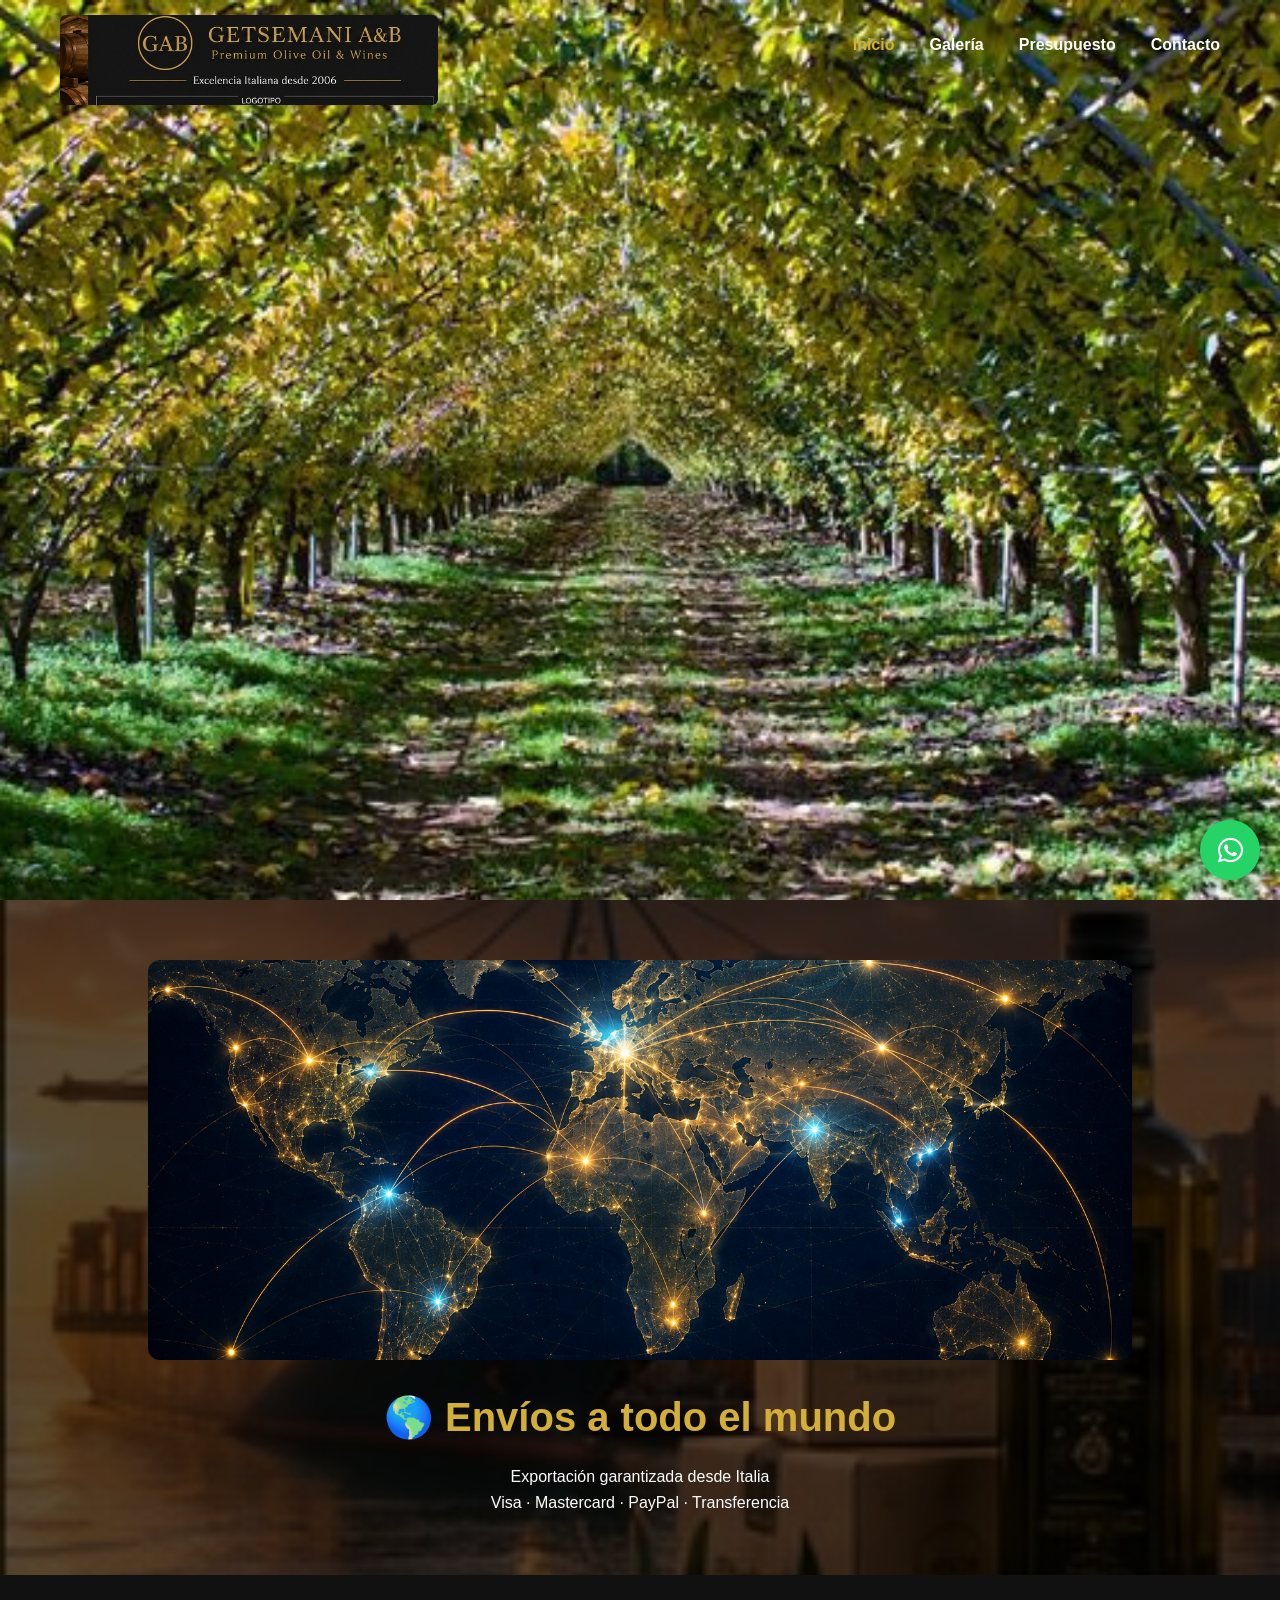
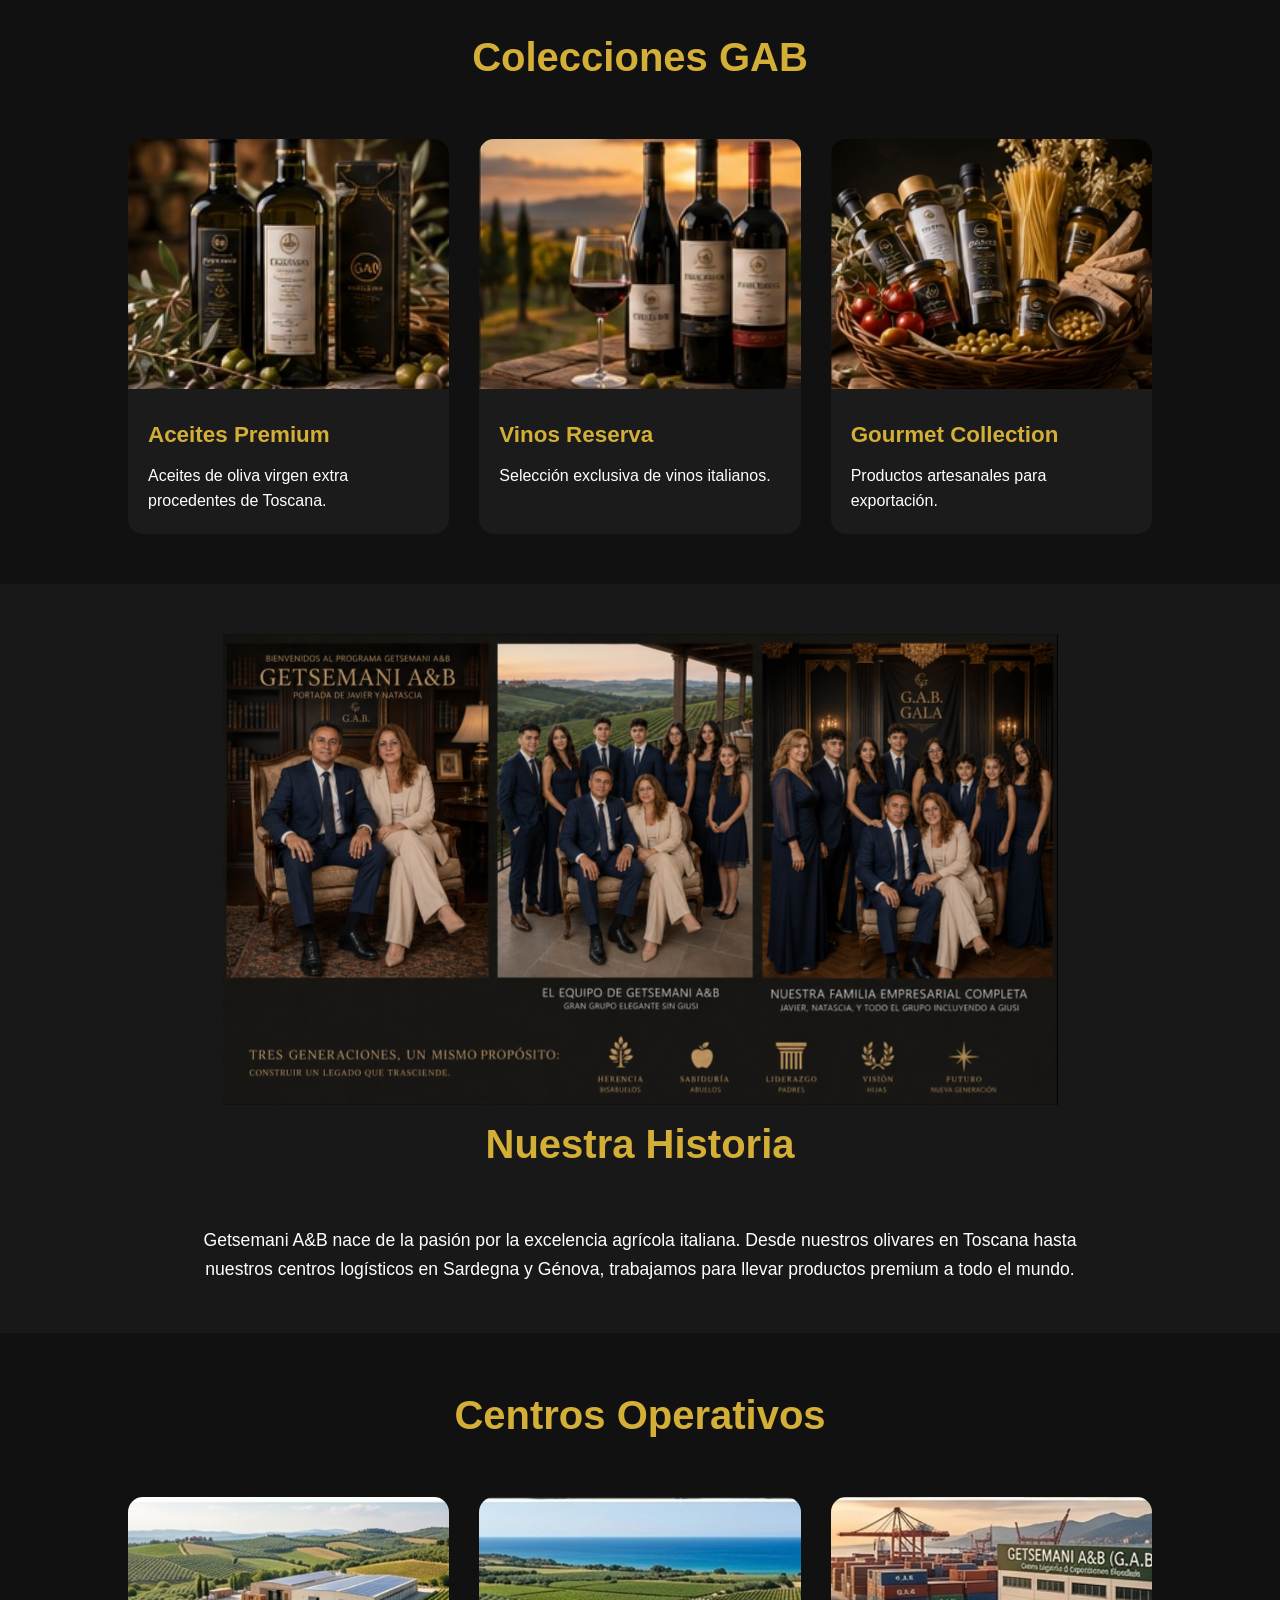
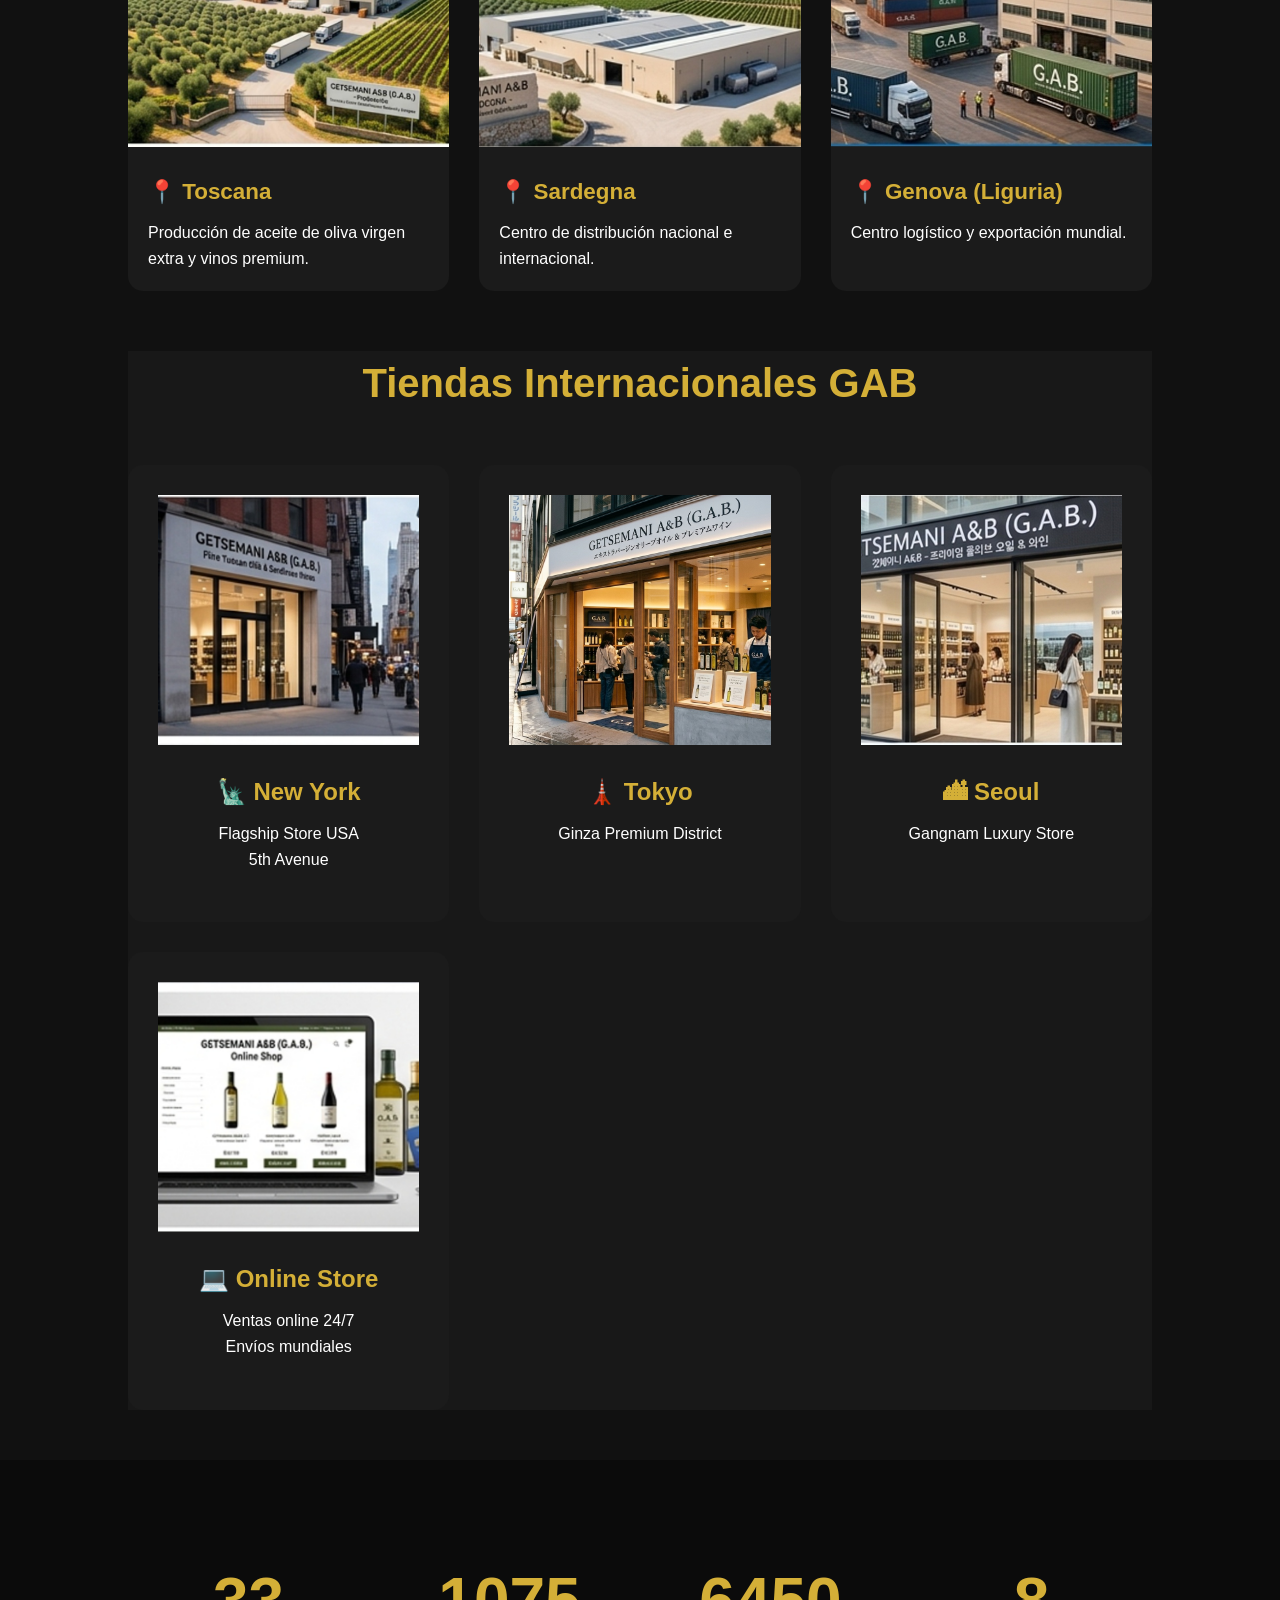
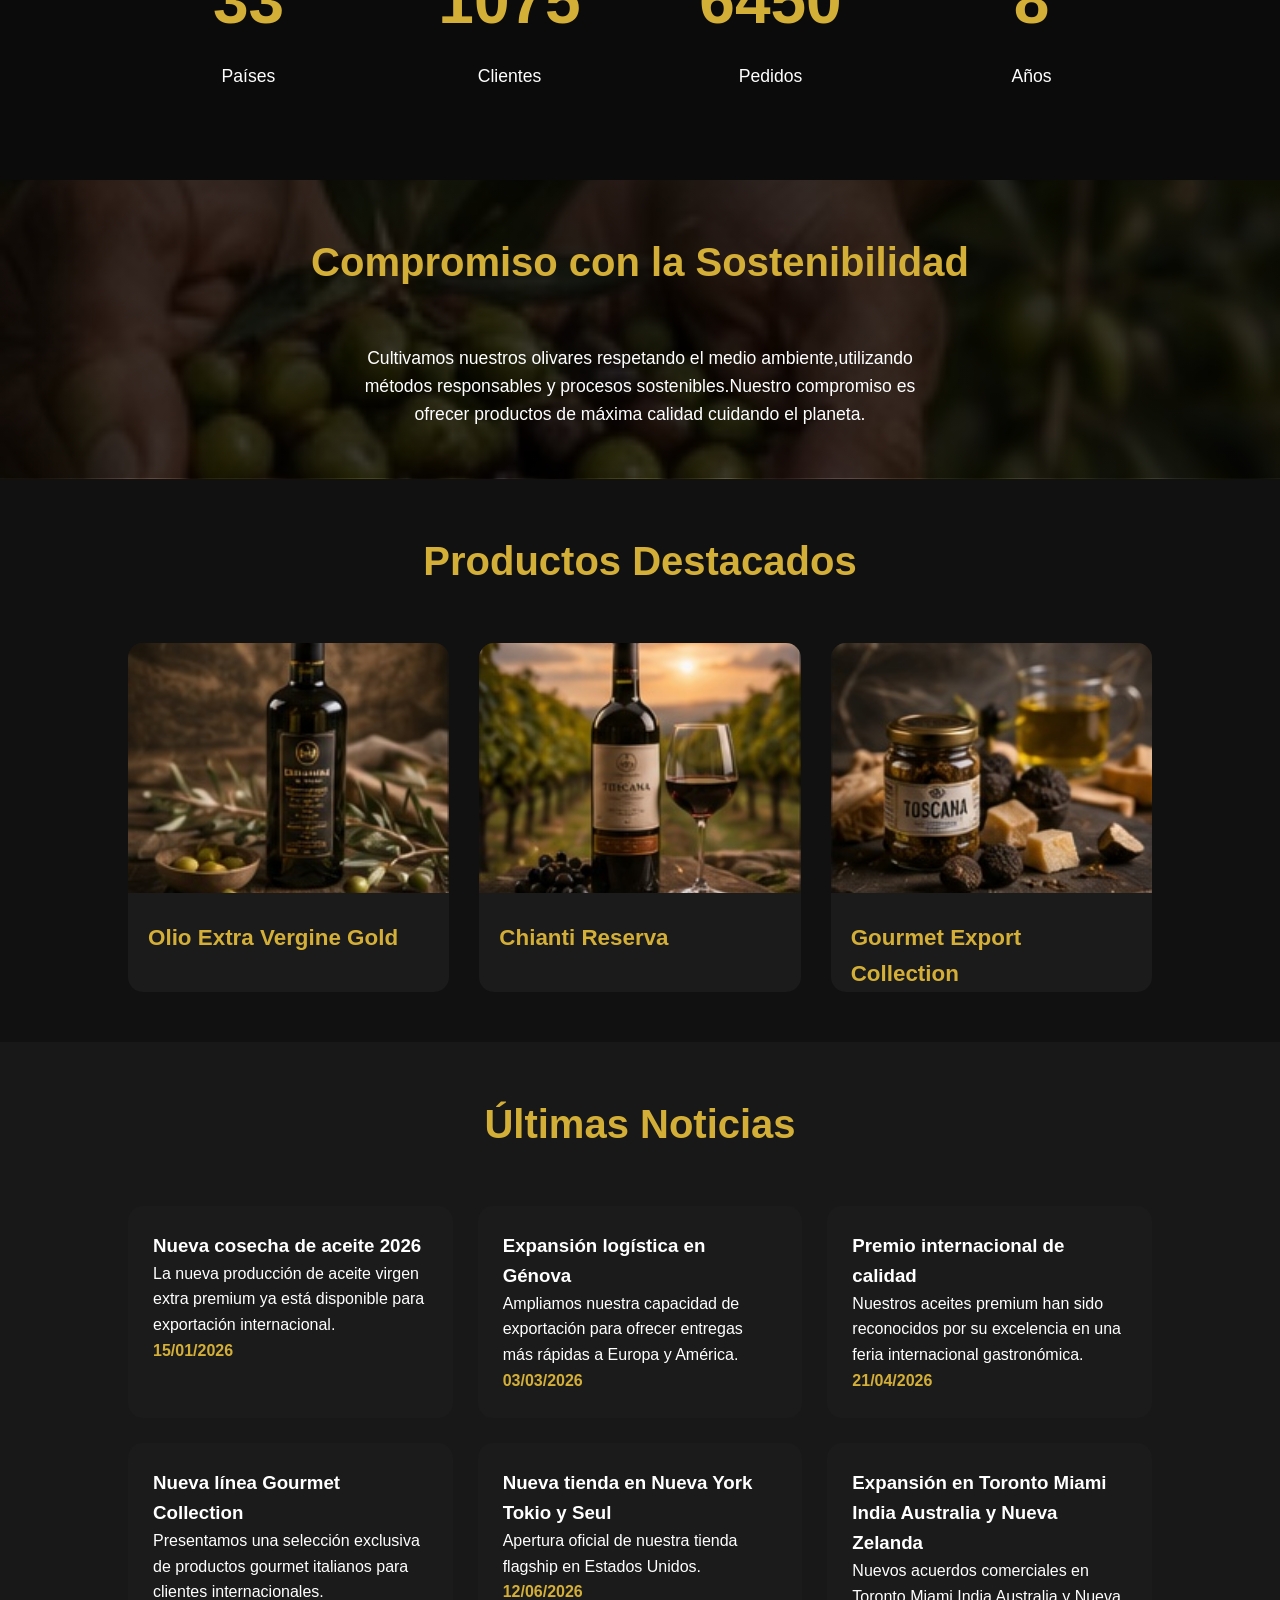
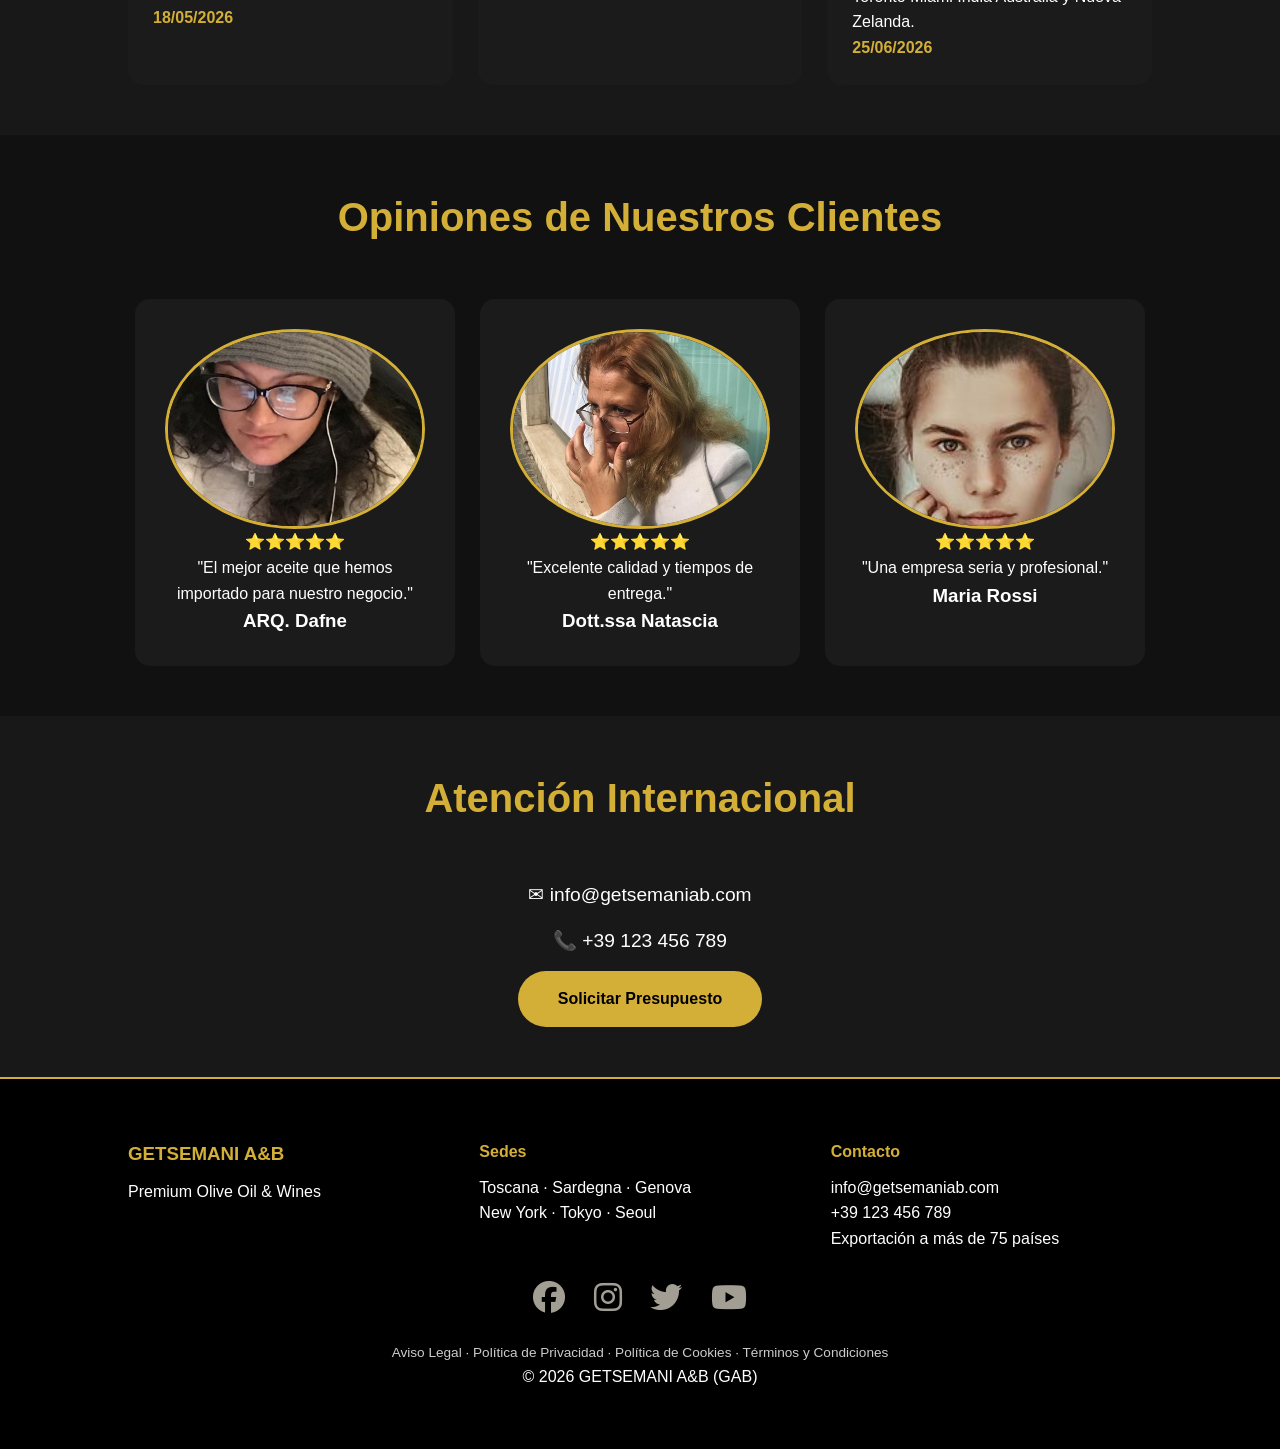
==== commit 4ee74af9: "Corregido bug de lightbox duplicado y ocultada marca de agua de IA en galería" ====
--- a/index.html
+++ b/index.html
@@ -366,4 +366,3 @@
 
 </html>
 
-<!--https://www.youtube.com/@getsemaniab?si=y5ZGuA7345atBCNE -->
--- a/css/style.css
+++ b/css/style.css
@@ -710,24 +710,14 @@
 }
 
 
-/* =======================================
-        Responsive específico del home
-========================================== */
-
-
-
-
-
-
 /* ============================================================
         PÁGINA: GALERÍA
 ============================================================ */
 
-
 /* ---- Lightbox ---- */
 
 #lightbox {
-    display: none;
+    display: none; /* Oculto por defecto */
     position: fixed;
     top: 0;
     left: 0;
@@ -740,13 +730,18 @@
     cursor: zoom-out;
 }
 
+/* REGLA QUE: Muestra el lightbox al hacer clic */
+#lightbox.active {
+    display: flex;
+}
+
 #lightbox img {
     max-width: 90%;
     max-height: 90%;
     border: 4px solid #D4AF37;
     border-radius: 10px;
-}
-
+    object-fit: contain; /* Mantiene la proporción de la imagen sin deformarla */
+}
 
 /* ============================================================
         GALERÍA — FILTROS
@@ -813,7 +808,6 @@
     color: inherit !important;
     text-decoration: none;
 }
-
 
 /* ---- Foto + botón añadir al carrito ---- */
 
